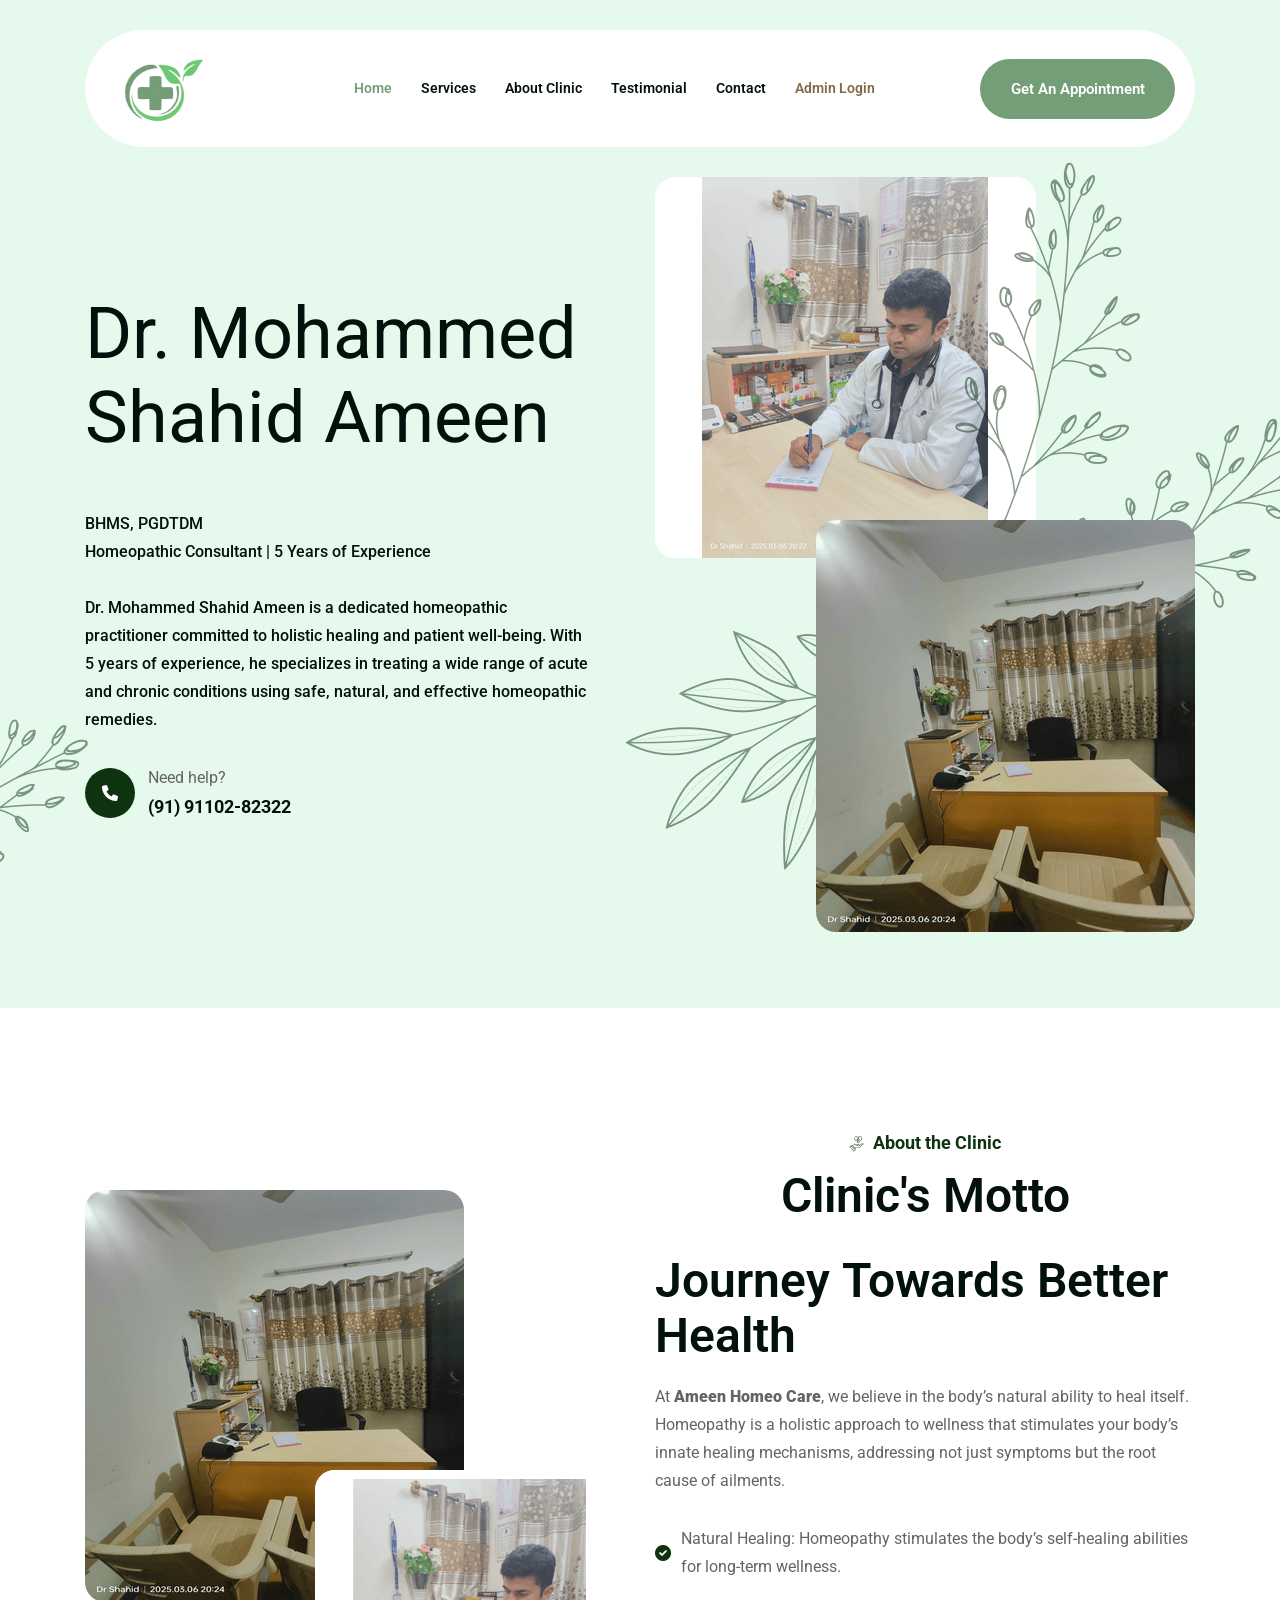
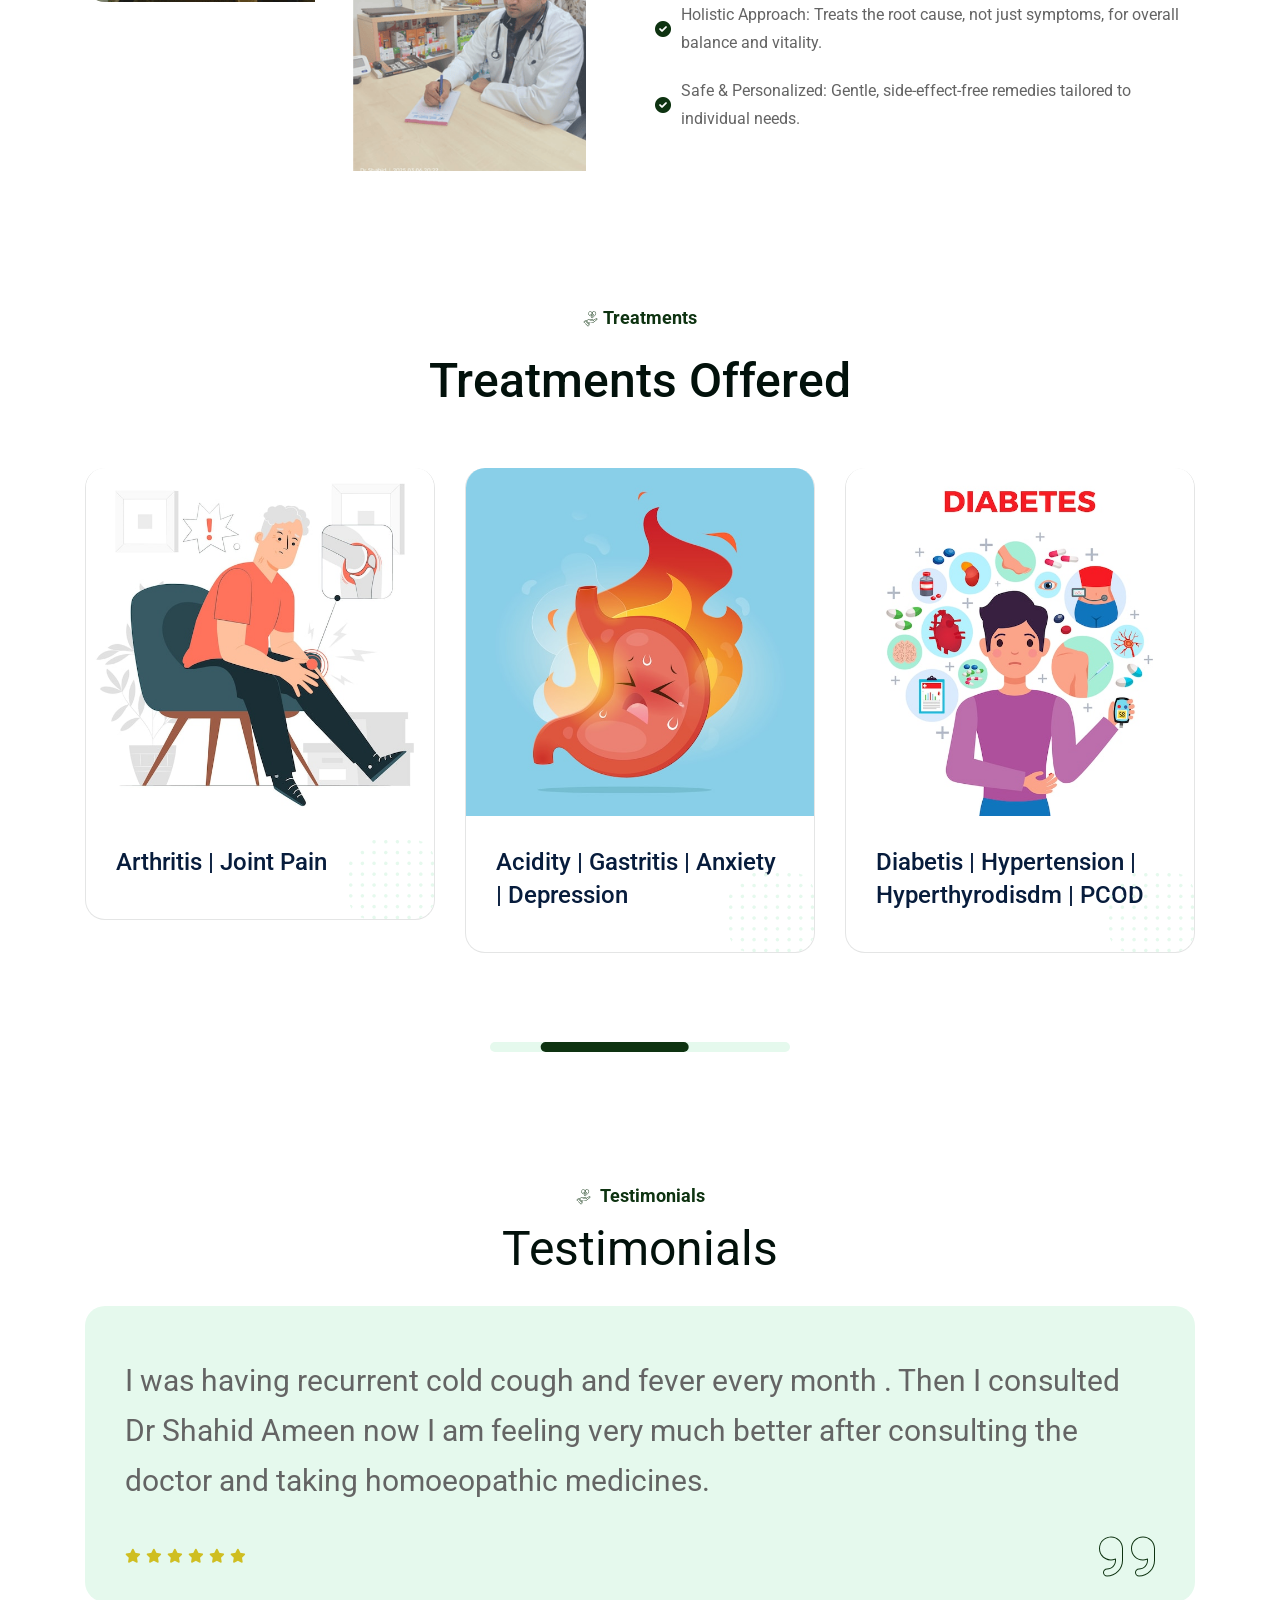
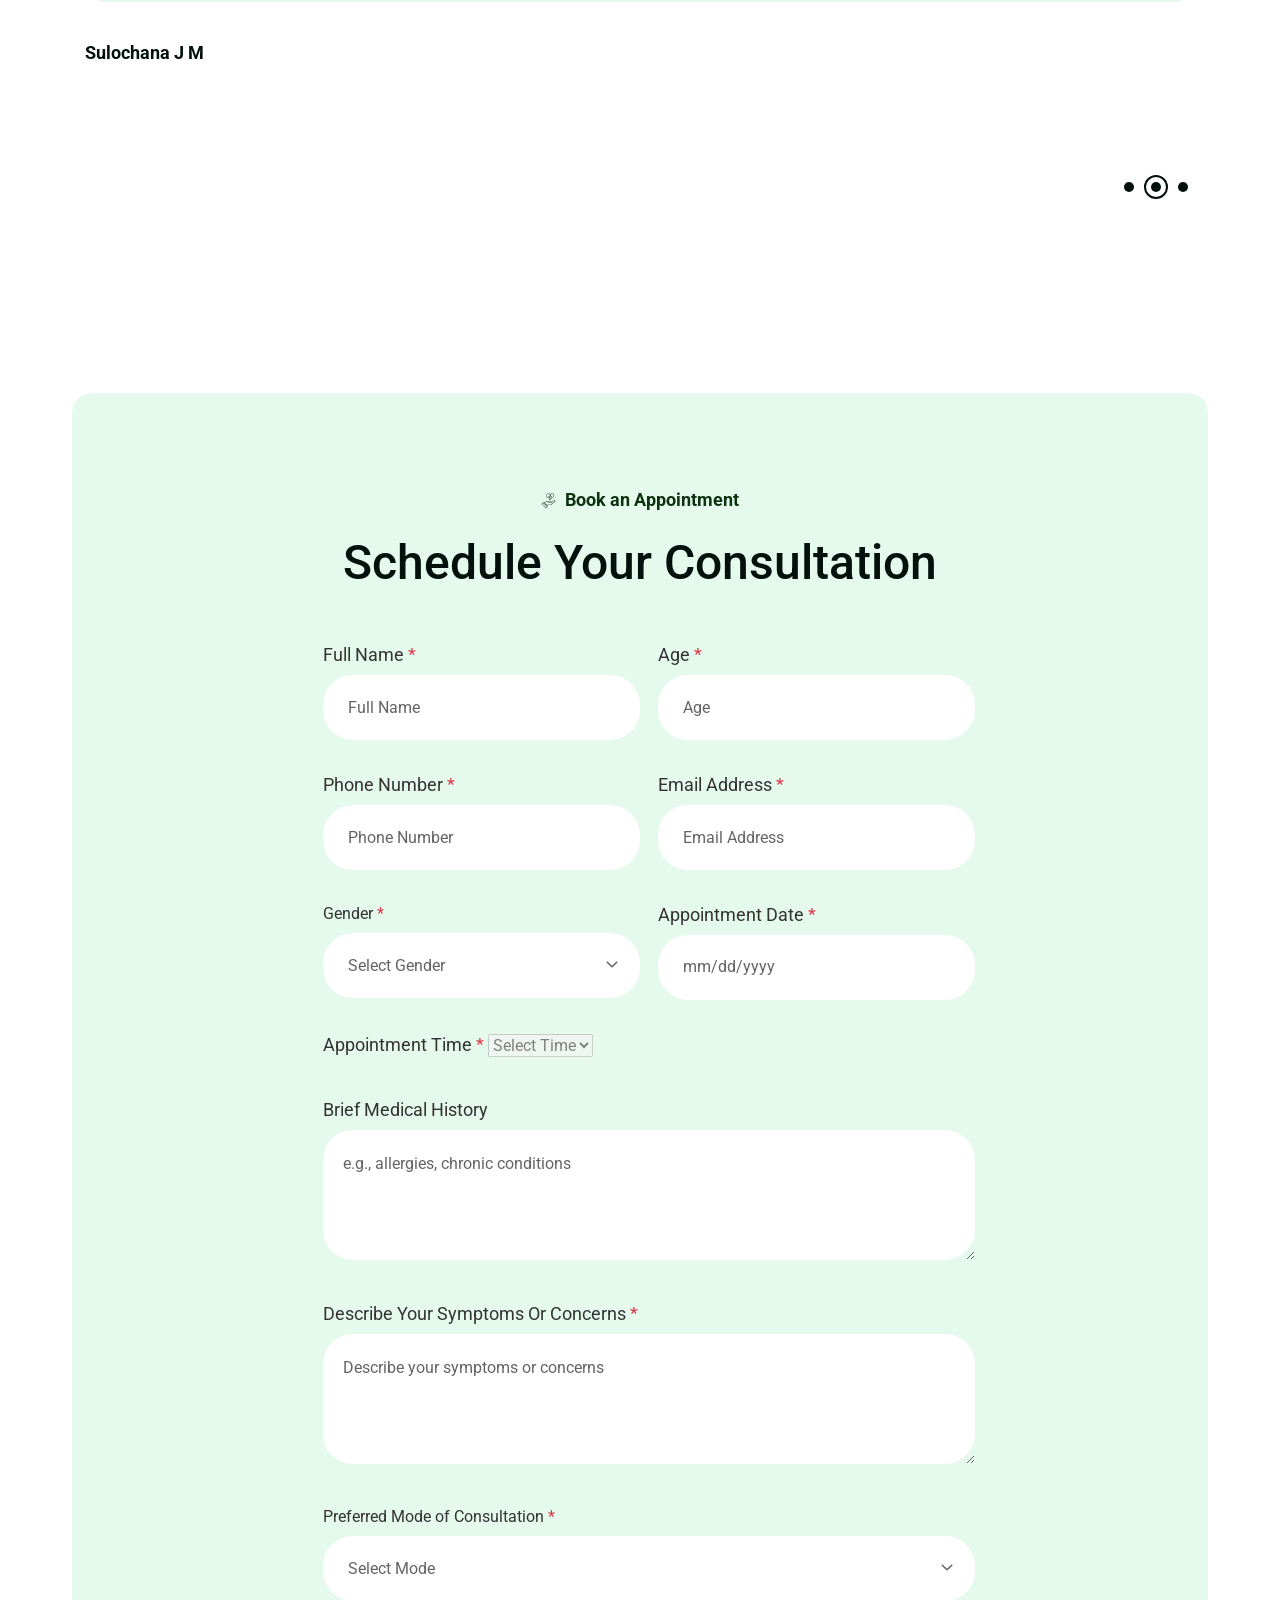
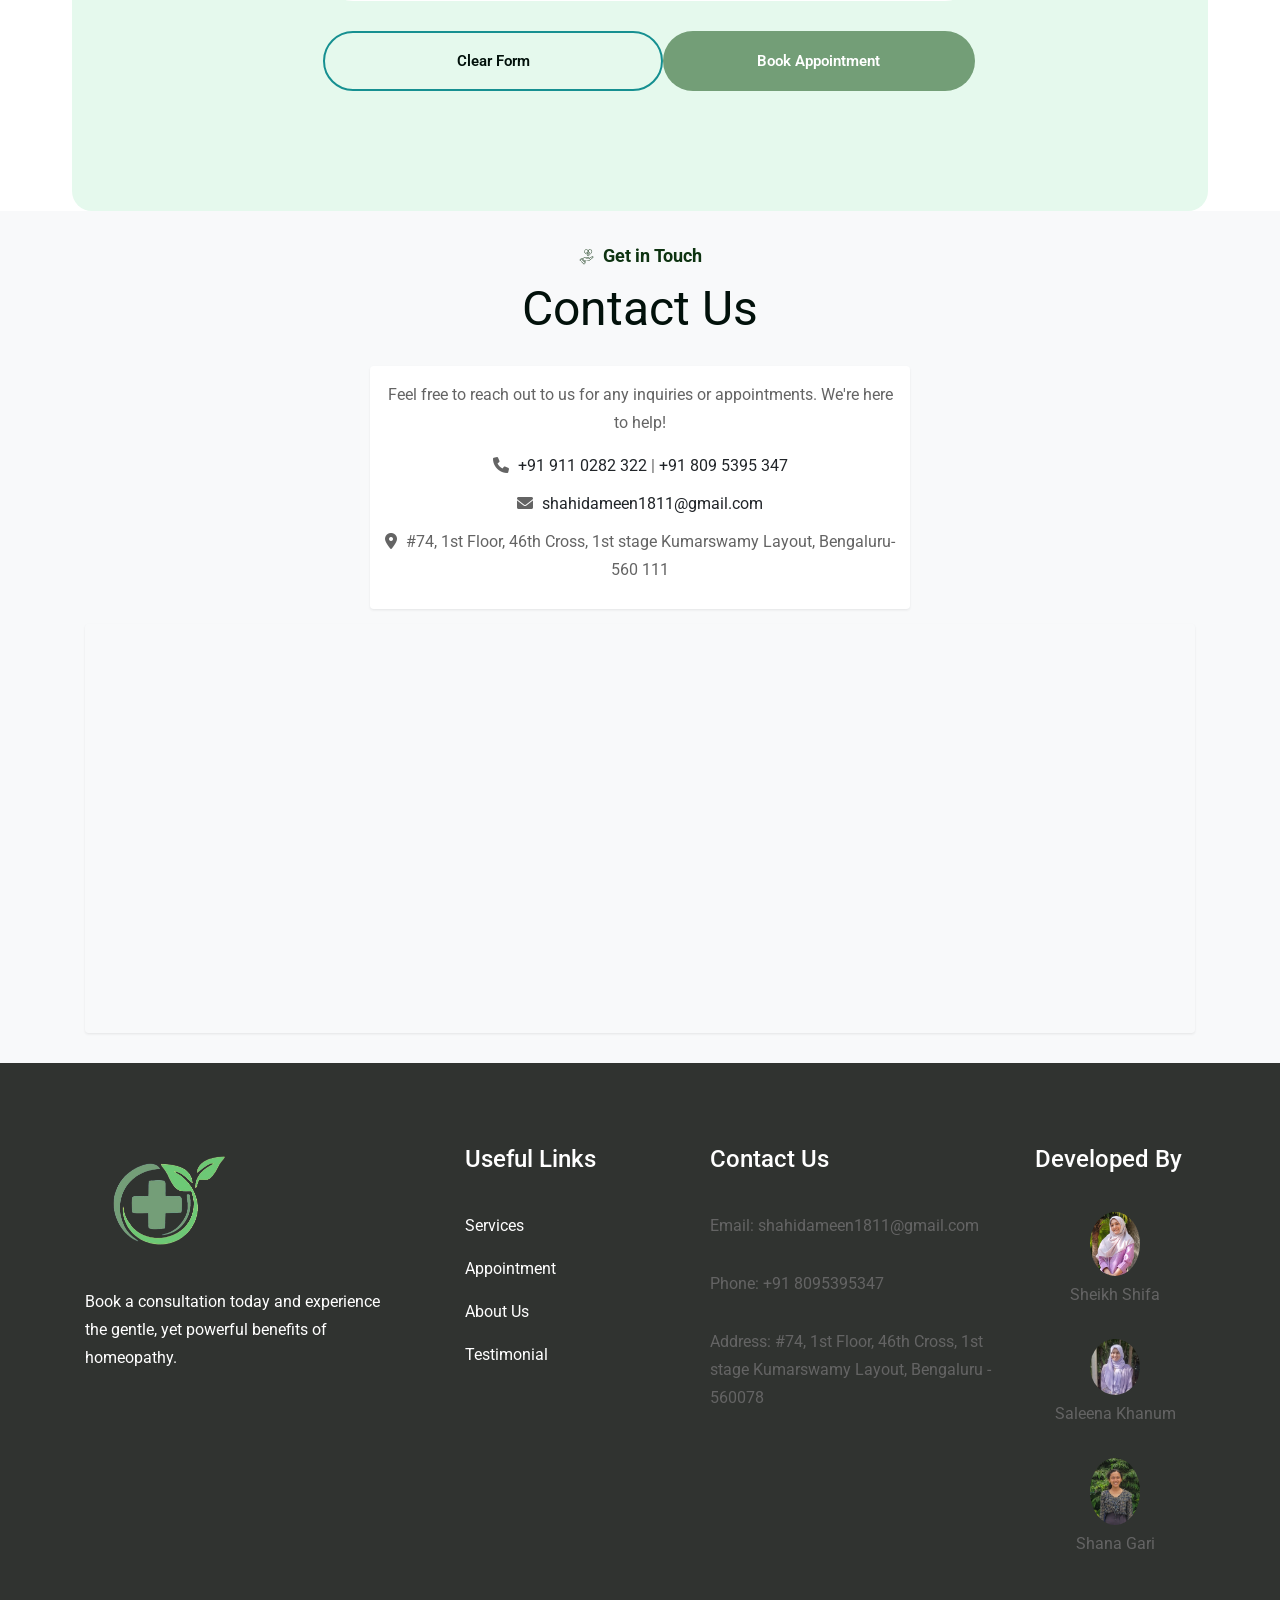
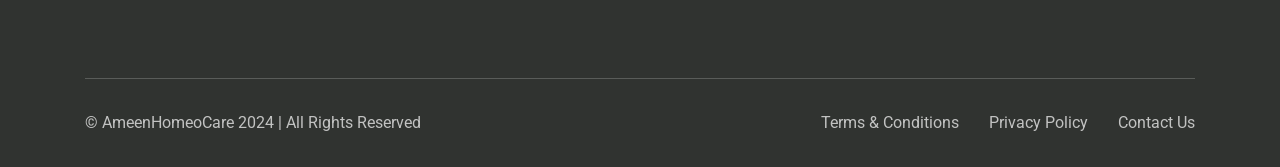
==== index.html @ 5b63cee5 "comment" ====
<!DOCTYPE html>
<html class="no-js" lang="zxx">
  <head>
    <meta charset="utf-8" />
    <meta http-equiv="x-ua-compatible" content="ie=edge" />
    <title>Ameen Homeo Care</title>
    <meta
      name="description"
      content="Medilix - Healthcare & Medical Bootstrap HTML5 Template"
    />
    <meta name="author" content="ahmmedsabbirbd" />
    <meta name="viewport" content="width=device-width, initial-scale=1" />
    <!-- Place favicon.ico in the root directory -->
    <link
      rel="shortcut icon"
      type="image/x-icon"
      href="assets/imgs/favicon.svg"
    />
    <!-- CSS here -->
    <style>
      .appointment-3__form .form-label {
        font-weight: normal !important; /* Override Bootstrap's bold font */
        color: #333 !important; /* Override Bootstrap's label color */
      }
    </style>
    <link rel="stylesheet" href="assets/css/vendor/bootstrap.min.css" />
    <link rel="stylesheet" href="assets/css/vendor/animate.min.css" />
    <link rel="stylesheet" href="assets/css/plugins/swiper.min.css" />
    <link rel="stylesheet" href="assets/css/vendor/magnific-popup.css" />
    <link rel="stylesheet" href="assets/css/vendor/fontawesome-pro.css" />
    <link rel="stylesheet" href="assets/css/vendor/spacing.css" />
    <link
      rel="stylesheet"
      href="assets/css/plugins/odometer-theme-default.css"
    />
    <link rel="stylesheet" href="assets/css/main.css" />
  </head>

  <body class="body-1">
    <!--[if lte IE 9]>
      <p class="browserupgrade">
        You are using an <strong>outdated</strong> browser. Please
        <a href="https://browsehappy.com/">upgrade your browser</a> to improve
        your experience and security.
      </p>
    <![endif]-->

    <!-- preloader start -->
    <div id="preloader">
      <div class="preloader-close preloader-close__5">x</div>
      <div class="sk-three-bounce">
        <div class="sk-child sk-bounce1 home-5"></div>
        <div class="sk-child sk-bounce2 home-5"></div>
        <div class="sk-child sk-bounce3 home-5"></div>
      </div>
    </div>
    <!-- preloader end -->

    <!-- preloader start -->
    <div class="loading-form">
      <div class="sk-three-bounce">
        <div class="sk-child sk-bounce1"></div>
        <div class="sk-child sk-bounce2"></div>
        <div class="sk-child sk-bounce3"></div>
      </div>
    </div>
    <!-- preloader end -->

    <!-- Backtotop start -->
    <div id="scroll-percentage">
      <span
        id="scroll-percentage-value"
        data-default-color="var(--rr-color-900)"
        data-scroll-color="var(--rr-theme-glow)"
      ></span>
    </div>
    <!-- Backtotop end -->

    <!-- Offcanvas area start -->
    <div class="fix">
      <div class="offcanvas__area offcanvas__area__5">
        <div class="offcanvas__wrapper">
          <div class="offcanvas__content">
            <div
              class="offcanvas__top d-flex justify-content-between align-items-center"
            >
              <div class="offcanvas__logo">
                <a href="index.html">
                  <img
                    src="assets/imgs/logo/logo2.png"
                    alt="logo not found"
                    width="50%"
                  />
                </a>
              </div>
              <div class="offcanvas__close">
                <button class="offcanvas-close-icon animation--flip">
                  <span class="offcanvas-m-lines">
                    <span class="offcanvas-m-line line--1"></span
                    ><span class="offcanvas-m-line line--2"></span
                    ><span class="offcanvas-m-line line--3"></span>
                  </span>
                </button>
              </div>
            </div>
            <div class="mobile-menu fix"></div>
            <div class="offcanvas__social">
              <h4 class="offcanvas__title mb-20">Ameen Homeo Care</h4>
              <p class="mb-30">
                Book a consultation today and experience the gentle, yet
                powerful benefits of homeopathy.
              </p>
            </div>
            <div class="offcanvas__btn d-sm-none">
              <div class="header__btn-wrap">
                <a
                  href="https://themeforest.net/user/rrdevs/portfolio"
                  class="rr-btn rr-btn__theme rr-btn__theme-white mt-40 mt-sm-35 mt-xs-30"
                >
                  <span class="btn-wrap">
                    <span class="text-one">Purchase Now</span>
                    <span class="text-two">Purchase Now</span>
                  </span>
                </a>
              </div>
            </div>
          </div>
        </div>
      </div>
    </div>
    <div class="offcanvas__overlay"></div>
    <div class="offcanvas__overlay-white"></div>
    <!-- Offcanvas area start -->

    <!-- Header area start -->
    <header>
      <div id="header-sticky" class="header__area header-6">
        <div class="container">
          <div class="mega__menu-wrapper p-relative">
            <div class="header__main">
              <div class="header__logo">
                <a href="index.html">
                  <div class="logo">
                    <img
                      src="assets/imgs/logo/logo1.png"
                      alt="logo not found"
                      width="70%"
                    />
                  </div>
                </a>
              </div>

              <div class="mean__menu-wrapper d-none d-lg-block">
                <div class="main-menu main-menu-6 onepagenav">
                  <nav id="mobile-menu">
                    <ul>
                      <li class="active"><a href="#banner">Home</a></li>
                      <li><a href="#service">Services</a></li>
                      <li><a href="#about-us">About Clinic</a></li>
                      <li><a href="#testimonial">Testimonial</a></li>
                      <li><a href="#contact">Contact</a></li>
                      <li>
                        <a href="login.html" style="color: #826947"
                          >Admin Login</a
                        >
                      </li>
                    </ul>
                  </nav>
                </div>
              </div>

              <div class="header__right">
                <div class="header__action d-flex align-items-center">
                  <div class="header__btn-wrap d-none d-sm-inline-flex">
                    <a href="#appointment" class="rr-btn rr-btn__green">
                      <span class="btn-wrap">
                        <span class="text-one">Get an Appointment</span>
                        <span class="text-two">Get an Appointment</span>
                      </span>
                    </a>
                  </div>

                  <div class="header__hamburger ml-20 d-xl-none">
                    <div class="sidebar__toggle">
                      <a class="bar-icon" href="javascript:void(0)">
                        <span></span>
                        <span></span>
                        <span></span>
                      </a>
                    </div>
                  </div>
                </div>
              </div>
            </div>
          </div>
        </div>
      </div>
    </header>
    <!-- Header area end -->

    <!-- Body main wrapper start -->
    <main>
      <!-- banner-5 area start -->
      <section id="banner" class="banner-5 color-theme-green banner-5__space">
        <div class="container">
          <div class="left-shape">
            <img
              src="assets/imgs/banner-5/left-tree.png"
              alt="image not found"
            />
          </div>
          <div class="row">
            <div class="col-lg-6">
              <div class="banner-5__content">
                <h1 class="title-animation mb-50 mb-xs-30">
                  Dr. Mohammed Shahid Ameen
                </h1>
                <p class="mb-30">
                  BHMS, PGDTDM <br />
                  Homeopathic Consultant | 5 Years of Experience<br /><br />
                  Dr. Mohammed Shahid Ameen is a dedicated homeopathic
                  practitioner committed to holistic healing and patient
                  well-being. With 5 years of experience, he specializes in
                  treating a wide range of acute and chronic conditions using
                  safe, natural, and effective homeopathic remedies.
                </p>

                <div class="banner-5__btn-box">
                  <div class="banner-5__btn-box-wrapper">
                    <i class="fa-solid fa-phone"></i>
                    <div class="banner-5__btn-box-wrapper-text">
                      <span class="mb-10 mb-xs-5">Need help?</span>
                      <h5><a href="tel:9110282322">(91) 91102-82322</a></h5>
                    </div>
                  </div>
                </div>
              </div>
            </div>
            <div class="col-lg-6">
              <div class="banner-5__media">
                <div class="banner-5__media-shape">
                  <img
                    class="img-1"
                    src="assets/imgs/banner-5/right--tree-1.png"
                    alt="image not found"
                  />
                  <img
                    class="img-2"
                    src="assets/imgs/banner-5/right--tree-2.png"
                    alt="image not found"
                  />
                  <img
                    class="img-3"
                    src="assets/imgs/banner-5/right--tree-3.png"
                    alt="image not found"
                  />
                </div>
                <div class="image-1 wow clip-a-z">
                  <img
                    src="assets/imgs/banner-5/clinic.png"
                    alt="image not found"
                  />
                </div>
                <div class="image-2 wow clip-a-z">
                  <img
                    src="assets/imgs/banner-5/doc.png"
                    alt="image not found"
                  />
                </div>
              </div>
            </div>
          </div>
        </div>
      </section>
      <!-- banner-5 area end -->

      <!-- about-us-5 area start -->
      <section id="about-us" class="about-us-5 section-space">
        <div class="container">
          <div class="row align-items-center">
            <div class="col-lg-6">
              <div class="about-us-5__media">
                <div class="image-1 wow clip-a-z">
                  <img
                    src="assets/imgs/about-us-5/clinic.png"
                    class="img-fluid"
                    alt="img not found"
                  />
                </div>
                <div class="image-2 wow clip-a-z">
                  <img
                    src="assets/imgs/about-us-5/doc.png"
                    class="img-fluid"
                    alt="img not found"
                  />
                </div>
              </div>
            </div>
            <div class="col-lg-6">
              <div class="about-us-5__content">
                <div class="section__title-wrapper mb-30">
                  <div class="section__title-wrapper text-center mb-5">
                    <!-- Adjusted margin -->
                    <h5 class="section__subtitle title-green mb-3">
                      <!-- Adjusted margin -->
                      <img
                        src="assets/imgs/ask-quesiton/heart-2.png"
                        alt="icon not found"
                        class="img-fluid"
                      />
                      About the Clinic
                    </h5>
                    <h2
                      id="contact"
                      class="section__title color-theme-black text-capitalize"
                    >
                      Clinic's Motto
                    </h2>
                  </div>
                  <h2
                    class="section__title color-theme-black mb-20 text-capitalize title-animation"
                  >
                    Journey towards better Health
                  </h2>
                  <p class="mb-30">
                    At <span style="font-weight: 1000">Ameen Homeo Care</span>,
                    we believe in the body’s natural ability to heal itself.
                    Homeopathy is a holistic approach to wellness that
                    stimulates your body’s innate healing mechanisms, addressing
                    not just symptoms but the root cause of ailments.
                  </p>
                </div>
                <ul class="about-us-5__content__list">
                  <li>
                    <i class="fa-solid fa-circle-check"></i>
                    <h6>
                      Natural Healing: Homeopathy stimulates the body’s
                      self-healing abilities for long-term wellness.
                    </h6>
                  </li>
                  <li>
                    <i class="fa-solid fa-circle-check"></i>
                    <h6>
                      Holistic Approach: Treats the root cause, not just
                      symptoms, for overall balance and vitality.
                    </h6>
                  </li>
                  <li>
                    <i class="fa-solid fa-circle-check"></i>
                    <h6>
                      Safe & Personalized: Gentle, side-effect-free remedies
                      tailored to individual needs.
                    </h6>
                  </li>
                </ul>
              </div>
            </div>
          </div>
        </div>
      </section>
      <!-- about-us-5 area end -->

      <!-- latest area start -->
      <section id="service" class="latest section-space__bottom">
        <div class="container">
          <div class="row">
            <div class="col-12">
              <div class="section__title-wrapper text-center mb-60 mb-xs-40">
                <h5
                  class="section__subtitle title-green mb-20 mb-xs-10 title-animation"
                >
                  <img
                    src="assets/imgs/ask-quesiton/heart-2.png"
                    alt="icon not found"
                    class="img-fluid"
                  />Treatments
                </h5>
                <h2
                  class="section__title color-theme-black text-capitalize title-animation"
                >
                  Treatments offered
                </h2>
              </div>
            </div>
          </div>

          <div class="row">
            <div class="col-12">
              <div class="swiper latest-services">
                <div class="swiper-wrapper">
                  <div class="swiper-slide">
                    <div class="latest__item">
                      <div class="latest__item-media">
                        <img
                          class="img-fluid"
                          src="assets/imgs/latest-services/service1.jpg"
                          alt="image not found"
                        />
                      </div>

                      <div class="latest__item-content">
                        <h4 class="mb-10">Allergy | Asthma</h4>

                        <div class="latest__shape">
                          <img
                            src="assets/imgs/latest-services/shape.png"
                            alt="image not found"
                          />
                        </div>
                      </div>
                    </div>
                  </div>
                  <div class="swiper-slide">
                    <div class="latest__item">
                      <div class="latest__item-media">
                        <img
                          class="img-fluid"
                          src="assets/imgs/latest-services/service2.jpg"
                          alt="image not found"
                        />
                      </div>

                      <div class="latest__item-content">
                        <h4 class="mb-10">Arthritis | Joint Pain</h4>

                        <div class="latest__shape">
                          <img
                            src="assets/imgs/latest-services/shape.png"
                            alt="image not found"
                          />
                        </div>
                      </div>
                    </div>
                  </div>
                  <div class="swiper-slide">
                    <div class="latest__item">
                      <div class="latest__item-media">
                        <img
                          class="img-fluid"
                          src="assets/imgs/latest-services/service3.jpg"
                          alt="image not found"
                        />
                      </div>

                      <div class="latest__item-content">
                        <h4 class="mb-10">
                          Acidity | Gastritis | Anxiety | Depression
                        </h4>

                        <div class="latest__shape">
                          <img
                            src="assets/imgs/latest-services/shape.png"
                            alt="image not found"
                          />
                        </div>
                      </div>
                    </div>
                  </div>
                  <div class="swiper-slide">
                    <div class="latest__item">
                      <div class="latest__item-media">
                        <img
                          class="img-fluid"
                          src="assets/imgs/latest-services/service4.jpg"
                          alt="image not found"
                        />
                      </div>

                      <div class="latest__item-content">
                        <h4 class="mb-10">
                          Diabetis | Hypertension | Hyperthyrodisdm | PCOD
                        </h4>

                        <div class="latest__shape">
                          <img
                            src="assets/imgs/latest-services/shape.png"
                            alt="image not found"
                          />
                        </div>
                      </div>
                    </div>
                  </div>
                  <div class="swiper-slide">
                    <div class="latest__item">
                      <div class="latest__item-media">
                        <img
                          class="img-fluid"
                          src="assets/imgs/latest-services/service5.jpg"
                          alt="image not found"
                        />
                      </div>

                      <div class="latest__item-content">
                        <h4 class="mb-10">
                          Headache | Migraine | Sleep Disorders
                        </h4>

                        <div class="latest__shape">
                          <img
                            src="assets/imgs/latest-services/shape.png"
                            alt="image not found"
                          />
                        </div>
                      </div>
                    </div>
                  </div>
                  <div class="swiper-slide">
                    <div class="latest__item">
                      <div class="latest__item-media">
                        <img
                          class="img-fluid"
                          src="assets/imgs/latest-services/service6.png"
                          alt="image not found"
                        />
                      </div>

                      <div class="latest__item-content">
                        <h4 class="mb-10">Other Acute and Chronic Diseases</h4>
                      </div>
                    </div>
                  </div>
                </div>
                <div class="latest__scrollbar mt-80 mt-sm-60 mt-xs-45"></div>
              </div>
            </div>
          </div>
        </div>
      </section>
      <!-- latest area end -->

      <!--testimonial-3 area start -->
      <section id="testimonial" class="testimonial-3 testimonial-3__space">
        <div class="container">
          <div class="row">
            <div class="col-xl-12">
              <div class="testimonial-3__slider-wrapper">
                <div class="section__title-wrapper text-center mb-5">
                  <!-- Adjusted margin -->
                  <h5 class="section__subtitle title-green mb-3">
                    <!-- Adjusted margin -->
                    <img
                      src="assets/imgs/ask-quesiton/heart-2.png"
                      alt="icon not found"
                      class="img-fluid"
                    />
                    Testimonials
                  </h5>
                  <h2
                    id="contact"
                    class="section__title color-theme-black text-capitalize"
                  >
                    Testimonials
                  </h2>
                </div>
                <div class="swiper testimonial-3__slider">
                  <div class="swiper-wrapper">
                    <div class="swiper-slide">
                      <div class="testimonial-3__item">
                        <div class="testimonial-3__content">
                          <p>
                            I had alot of allergy problems from past 3 years. I
                            visited Dr.Shahid last month he was very calm,
                            patient while listening to my complents and his
                            medicine have worked really well. The medicine seems
                            to have start working within 15 days. I would highly
                            recommend Dr.Mohammed Shahid taking into
                            consideration for homeopathy.
                          </p>

                          <div class="testimonial-3-wrapper">
                            <ul class="testimonial-3-wrapper__rating">
                              <li><i class="fa-solid fa-star"></i></li>
                              <li><i class="fa-solid fa-star"></i></li>
                              <li><i class="fa-solid fa-star"></i></li>
                              <li><i class="fa-solid fa-star"></i></li>
                              <li><i class="fa-solid fa-star"></i></li>
                            </ul>
                            <div class="icon">
                              <img
                                src="assets/imgs/testimonial-3/quite.svg"
                                alt="image not found"
                              />
                            </div>
                          </div>
                        </div>
                        <div
                          class="testimonial-3__item-author d-flex align-items-center"
                        >
                          <div class="testimonial-3__item-author-thumb">
                            <h5>Asif</h5>
                          </div>
                        </div>
                      </div>
                    </div>
                    <div class="swiper-slide">
                      <div class="testimonial-3__item">
                        <div class="testimonial-3__content">
                          <p>
                            I was having recurrent cold cough and fever every
                            month . Then I consulted Dr Shahid Ameen now I am
                            feeling very much better after consulting the doctor
                            and taking homoeopathic medicines.
                          </p>

                          <div class="testimonial-3-wrapper">
                            <ul class="testimonial-3-wrapper__rating">
                              <li><i class="fa-solid fa-star"></i></li>
                              <li><i class="fa-solid fa-star"></i></li>
                              <li><i class="fa-solid fa-star"></i></li>
                              <li><i class="fa-solid fa-star"></i></li>
                              <li><i class="fa-solid fa-star"></i></li>
                              <li><i class="fa-solid fa-star"></i></li>
                            </ul>
                            <div class="icon">
                              <img
                                src="assets/imgs/testimonial-3/quite.svg"
                                alt="image not found"
                              />
                            </div>
                          </div>
                        </div>
                        <div
                          class="testimonial-3__item-author d-flex align-items-center"
                        >
                          <div class="testimonial-3__item-author-content">
                            <h5>Sulochana J M</h5>
                          </div>
                        </div>
                      </div>
                    </div>
                    <div class="swiper-slide">
                      <div class="testimonial-3__item">
                        <div class="testimonial-3__content">
                          <p>
                            I was suffering from varicose veins and migraine
                            since 4 yrs .my neighbour recommended me to go for a
                            consultation with Dr.Shahid. I was prescribed a 3
                            months course.To my astonishment I started
                            recovering within a month itself . I am thoroughly
                            satisfied with his treatment.Dr shahid ameen .is a
                            best doctor.i would definitely recommend anyone
                            suffering from the mentioned ailments to consult
                            Dr.Shahid..to get healthy soon... inshallah....
                          </p>

                          <div class="testimonial-3-wrapper">
                            <ul class="testimonial-3-wrapper__rating">
                              <li><i class="fa-solid fa-star"></i></li>
                              <li><i class="fa-solid fa-star"></i></li>
                              <li><i class="fa-solid fa-star"></i></li>
                              <li><i class="fa-solid fa-star"></i></li>
                              <li><i class="fa-solid fa-star"></i></li>
                              <li><i class="fa-solid fa-star"></i></li>
                            </ul>
                            <div class="icon">
                              <img
                                src="assets/imgs/testimonial-3/quite.svg"
                                alt="image not found"
                              />
                            </div>
                          </div>
                        </div>
                        <div
                          class="testimonial-3__item-author d-flex align-items-center"
                        >
                          <div class="testimonial-3__item-author-content">
                            <h5>Khanitha Mariyam</h5>
                          </div>
                        </div>
                      </div>
                    </div>
                  </div>
                  <div class="testimonial-3__slider-dot"></div>
                </div>
              </div>
            </div>
          </div>
        </div>
      </section>
      <!--testimonial-3 area start -->

      <!-- Appointment Section Start -->
      <section id="appointment" class="appointment-3">
        <div class="container">
          <div class="row justify-content-center">
            <div class="col-lg-8">
              <div class="section__title-wrapper text-center mb-50 mb-xs-40">
                <h5
                  class="section__subtitle title-green mb-20 mb-xs-10 title-animation"
                >
                  <img
                    src="assets/imgs/ask-quesiton/heart-2.png"
                    alt="icon not found"
                    class="img-fluid"
                  />
                  Book an Appointment
                </h5>
                <h2 class="section__title text-capitalize mb-0 title-animation">
                  Schedule Your Consultation
                </h2>
              </div>

              <form
                class="appointment-3__form"
                action="submit-appointment.php"
                method="POST"
              >
                <div class="row">
                  <!-- Patient Information -->
                  <div class="col-md-6">
                    <div class="appointment-3__form-input">
                      <label for="name" class="form-label"
                        >Full Name <span class="text-danger">*</span></label
                      >
                      <input
                        type="text"
                        name="name"
                        id="name"
                        placeholder="Full Name"
                        required
                      />
                    </div>
                  </div>
                  <div class="col-md-6">
                    <div class="appointment-3__form-input">
                      <label for="age" class="form-label"
                        >Age <span class="text-danger">*</span></label
                      >
                      <input
                        type="number"
                        name="age"
                        id="age"
                        placeholder="Age"
                        required
                      />
                    </div>
                  </div>
                  <div class="col-md-6">
                    <div class="appointment-3__form-input">
                      <label for="phone" class="form-label"
                        >Phone Number <span class="text-danger">*</span></label
                      >
                      <input
                        type="tel"
                        name="phone"
                        id="phone"
                        placeholder="Phone Number"
                        required
                      />
                    </div>
                  </div>
                  <div class="col-md-6">
                    <div class="appointment-3__form-input">
                      <label for="email" class="form-label"
                        >Email Address <span class="text-danger">*</span></label
                      >
                      <input
                        type="email"
                        name="email"
                        id="email"
                        placeholder="Email Address"
                        required
                      />
                    </div>
                  </div>

                  <!-- Gender and Preferred Date/Time -->
                  <div class="col-md-6 mb-5">
                    <div class="appointment-3__form-select">
                      <label for="gender" class="form-label"
                        >Gender <span class="text-danger">*</span></label
                      >
                      <select name="gender" id="gender" required>
                        <option value="">Select Gender</option>
                        <option value="male">Male</option>
                        <option value="female">Female</option>
                        <option value="other">Other</option>
                      </select>
                    </div>
                  </div>
                  <div class="col-md-6">
                    <div class="appointment-3__form-input">
                      <label for="appointment_date" class="form-label">
                        Appointment Date <span class="text-danger">*</span>
                      </label>
                      <input
                        type="date"
                        name="appointment_date"
                        id="appointment_date"
                        required
                      />
                    </div>
                  </div>

                  <div class="col-md-6">
                    <div class="appointment-3__form-input">
                      <label for="appointment_time" class="form-label">
                        Appointment Time <span class="text-danger">*</span>
                      </label>
                      <select
                        name="appointment_time"
                        id="appointment_time"
                        required
                        disabled
                      >
                        <option value="">Select Time</option>
                      </select>
                    </div>
                  </div>

                  <!-- Medical History -->
                  <div class="col-md-12">
                    <div class="appointment-3__form-input">
                      <label for="medical-history" class="form-label"
                        >Brief Medical History</label
                      >
                      <textarea
                        name="medical-history"
                        id="medical-history"
                        placeholder="e.g., allergies, chronic conditions"
                        rows="4"
                      ></textarea>
                    </div>
                  </div>

                  <!-- Symptoms and Concerns -->
                  <div class="col-md-12">
                    <div class="appointment-3__form-input">
                      <label for="symptoms" class="form-label"
                        >Describe Your Symptoms or Concerns
                        <span class="text-danger">*</span></label
                      >
                      <textarea
                        name="symptoms"
                        id="symptoms"
                        placeholder="Describe your symptoms or concerns"
                        rows="4"
                        required
                      ></textarea>
                    </div>
                  </div>

                  <!-- Preferred Mode of Consultation -->
                  <div class="col-md-12">
                    <div class="appointment-3__form-select">
                      <label for="consultation-mode" class="form-label"
                        >Preferred Mode of Consultation
                        <span class="text-danger">*</span></label
                      >
                      <select
                        name="consultation-mode"
                        id="consultation-mode"
                        required
                      >
                        <option value="">Select Mode</option>
                        <option value="in-person">In-Person</option>
                        <option value="online">Online</option>
                        <option value="phone">Phone Consultation</option>
                      </select>
                    </div>
                  </div>

                  <!-- Submit Button -->
                  <div class="col-12 mt-5 d-flex justify-content-between">
                    <button type="reset" class="rr-btn rr-btn__border">
                      <span class="btn-wrap">
                        <span class="text-one">Clear Form</span>
                        <span class="text-two">Clear Form</span>
                      </span>
                    </button>
                    <button type="submit" class="rr-btn rr-btn__green">
                      <span class="btn-wrap">
                        <span class="text-one">Book Appointment</span>
                        <span class="text-two">Book Appointment</span>
                      </span>
                    </button>
                  </div>
                </div>
              </form>
            </div>
          </div>
        </div>
      </section>
      <!-- Appointment Section End -->

      <!-- Contact Section Start -->
      <section id="Contact" class="contact-section py-5 bg-light">
        <div class="container">
          <div class="row">
            <div class="col-12">
              <div class="section__title-wrapper text-center mb-5">
                <h5 class="section__subtitle title-green mb-3">
                  <img
                    src="assets/imgs/ask-quesiton/heart-2.png"
                    alt="icon not found"
                    class="img-fluid"
                  />
                  Get in Touch
                </h5>
                <h2
                  id="contact"
                  class="section__title color-theme-black text-capitalize"
                >
                  Contact Us
                </h2>
              </div>
            </div>
          </div>

          <div class="row justify-content-center">
            <!-- Contact Details -->
            <div class="col-lg-6">
              <div class="contact-details bg-white p-4 rounded shadow-sm">
                <div class="contact-info text-center">
                  <p class="mb-4">
                    Feel free to reach out to us for any inquiries or
                    appointments. We're here to help!
                  </p>
                  <ul class="contact-list list-unstyled">
                    <li class="mb-3">
                      <i class="fa-solid fa-phone me-2"></i>
                      <span>
                        <a
                          href="tel:+919110282322"
                          class="text-decoration-none text-dark"
                        >
                          +91 911 0282 322
                        </a>
                      </span>
                      <span> | </span>
                      <span>
                        <a
                          href="tel:+918095395347"
                          class="text-decoration-none text-dark"
                        >
                          +91 809 5395 347
                        </a>
                      </span>
                    </li>
                    <li class="mb-3">
                      <i class="fa-solid fa-envelope me-2"></i>
                      <span>
                        <a
                          href="mailto:shahidameen1811@gmail.com"
                          class="text-decoration-none text-dark"
                        >
                          shahidameen1811@gmail.com
                        </a>
                      </span>
                    </li>
                    <li class="mb-3">
                      <i class="fa-solid fa-location-dot me-2"></i>
                      <span>
                        #74, 1st Floor, 46th Cross, 1st stage Kumarswamy Layout,
                        Bengaluru-560 111
                      </span>
                    </li>
                  </ul>
                </div>
              </div>
            </div>
          </div>

          <!-- Google Map -->
          <div class="row mt-4">
            <div class="col-12">
              <div class="map-container rounded shadow-sm">
                <iframe
                  src="https://www.google.com/maps/embed?pb=!1m18!1m12!1m3!1d3888.9872134533366!2d77.55738794803622!3d12.908543212517783!2m3!1f0!2f0!3f0!3m2!1i1024!2i768!4f13.1!3m3!1m2!1s0x3bae1581221367fd%3A0x2aefc980dcb36032!2sAMEEN%20HOMEO%20CARE!5e0!3m2!1sen!2sin!4v1741455313157!5m2!1sen!2sin"
                  width="100%"
                  height="400"
                  style="border: 0"
                  allowfullscreen=""
                  loading="lazy"
                  referrerpolicy="no-referrer-when-downgrade"
                ></iframe>
              </div>
            </div>
          </div>
        </div>
      </section>
      <!-- Contact Section End -->
    </main>
    <!-- Body main wrapper end -->

    <footer>
      <section class="footer-5__area-common footer-bg-black overflow-hidden">
        <div class="container">
          <div class="row">
            <!-- Logo & Intro -->
            <div class="col-lg-4 col-6">
              <div class="footer-5__widget footer-5__widget-item-1">
                <div class="footer-5__logo mb-35">
                  <a href="index.html">
                    <img
                      class="img-fluid"
                      src="assets/imgs/logo/logo1.png"
                      alt="logo not found"
                      width="70%"
                    />
                  </a>
                </div>
                <div class="footer-5__content">
                  <p class="mb-0">
                    Book a consultation today and experience the gentle, yet
                    powerful benefits of homeopathy.
                  </p>
                </div>
              </div>
            </div>

            <!-- Useful Links -->
            <div class="col-lg-3 col-6">
              <div class="footer-5__widget footer-5__widget-item-2">
                <div class="footer-5__widget-title">
                  <h4>Useful Links</h4>
                </div>
                <div class="footer-5__link">
                  <ul>
                    <li><a href="#service">Services</a></li>
                    <li><a href="#appointment">Appointment</a></li>
                    <li><a href="#about-us">About Us</a></li>
                    <li><a href="#testimonial">Testimonial</a></li>
                  </ul>
                </div>
              </div>
            </div>

            <!-- Contact Information -->
            <div class="col-lg-3 col-6">
              <div class="footer-5__widget footer-5__widget-item-3">
                <div class="footer-5__widget-title">
                  <h4>Contact Us</h4>
                </div>
                <div class="footer-5__contact">
                  <p>
                    Email:
                    <a href="mailto:contact@ameenhomeocare.com"
                      >shahidameen1811@gmail.com</a
                    >
                  </p>
                  <p>Phone: <a href="tel:+123456789">+91 8095395347</a></p>
                  <p>
                    Address: #74, 1st Floor, 46th Cross, 1st stage Kumarswamy
                    Layout, Bengaluru - 560078
                  </p>
                </div>
              </div>
            </div>

            <!-- Contributors Section -->
            <div class="col-lg-2 col-6">
              <div class="footer-5__widget footer-5__widget-item-4">
                <div class="footer-5__widget-title">
                  <h4>Developed By</h4>
                </div>
                <div
                  class="footer-5__contributors d-flex flex-column align-items-center"
                >
                  <div class="contributor text-center">
                    <img
                      src="assets/imgs/contributors/shifa.jpg"
                      alt="Student 1"
                      class="img-fluid rounded-circle"
                      width="50"
                    />
                    <p class="mt-2">Sheikh Shifa</p>
                  </div>
                  <div class="contributor text-center">
                    <img
                      src="assets/imgs/contributors/saleena.jpg"
                      alt="Student 2"
                      class="img-fluid rounded-circle"
                      width="50"
                    />
                    <p class="mt-2">Saleena Khanum</p>
                  </div>
                  <div class="contributor text-center">
                    <img
                      src="assets/imgs/contributors/shana.jpg"
                      alt="Student 3"
                      class="img-fluid rounded-circle"
                      width="50"
                    />
                    <p class="mt-2">Shana Gari</p>
                  </div>
                </div>
              </div>
            </div>
          </div>
        </div>

        <!-- Bottom Footer -->
        <div class="footer-5__bottom-wrapper">
          <div class="container">
            <div class="footer-5__bottom">
              <div class="row">
                <div class="col-lg-6">
                  <div class="footer-5__copyright text-lg-start text-center">
                    <p class="mb-0">
                      © <a href="index.html">AmeenHomeoCare</a> 2024 | All
                      Rights Reserved
                    </p>
                  </div>
                </div>

                <div class="col-lg-6">
                  <div class="footer-5__copyright-menu">
                    <ul>
                      <li><a href="#">Terms & Conditions</a></li>
                      <li><a href="#">Privacy Policy</a></li>
                      <li><a href="#contact">Contact Us</a></li>
                    </ul>
                  </div>
                </div>
              </div>
            </div>
          </div>
        </div>
      </section>
    </footer>

    <!-- Footer area end -->

    <!-- JS here -->

    <!-- form validations -->
    <script>
      document.addEventListener("DOMContentLoaded", function () {
        let dateInput = document.getElementById("appointment_date");
        let timeDropdown = document.getElementById("appointment_time");

        // Ensure the dropdown starts as disabled
        timeDropdown.disabled = true;

        // Get today's date in YYYY-MM-DD format
        let today = new Date();
        let yyyy = today.getFullYear();
        let mm = String(today.getMonth() + 1).padStart(2, "0"); // Months are 0-based
        let dd = String(today.getDate()).padStart(2, "0");
        let minDate = `${yyyy}-${mm}-${dd}`;

        // Set the minimum date to today to disable past dates
        dateInput.setAttribute("min", minDate);

        // Function to populate time slots
        function updateAvailableTimes() {
          console.log("updateAvailableTimes called"); // Debugging
          timeDropdown.innerHTML = ""; // Clear previous options

          if (!dateInput.value) {
            timeDropdown.disabled = true;
            return;
          }

          // Define all possible time slots from 9:00 AM to 9:00 PM
          let allTimes = [];
          for (let hour = 9; hour <= 21; hour++) {
            let suffix = hour < 12 ? "AM" : "PM";
            let formattedHour = hour > 12 ? hour - 12 : hour; // Convert to 12-hour format
            allTimes.push(`${formattedHour}:00 ${suffix}`);
            allTimes.push(`${formattedHour}:30 ${suffix}`);
          }

          // Define working hours (valid time range)
          let isWorkingHour = (hour, minute) => {
            return (hour >= 9 && hour < 13) || (hour >= 16 && hour < 21); // 9AM-1PM, 4PM-9PM
          };

          // Add default "Select Time" option
          let defaultOption = document.createElement("option");
          defaultOption.value = "";
          defaultOption.textContent = "Select Time";
          defaultOption.disabled = true;
          defaultOption.selected = true;
          timeDropdown.appendChild(defaultOption);

          // Populate time slots with disabled non-working hours
          allTimes.forEach((time) => {
            let [timePart, period] = time.split(" ");
            let [hour, minute] = timePart.split(":").map(Number);

            // Convert to 24-hour format for checking working hours
            if (period === "PM" && hour !== 12) hour += 12;

            let option = document.createElement("option");
            option.value = time;
            option.textContent = time;
            option.disabled = !isWorkingHour(hour, minute); // Disable non-working times

            timeDropdown.appendChild(option);
          });

          // Enable the time dropdown
          timeDropdown.disabled = false;
          console.log("Time dropdown enabled"); // Debugging
        }

        // Populate available times when a date is selected
        dateInput.addEventListener("change", updateAvailableTimes);

        // Clear time dropdown if the date is cleared
        dateInput.addEventListener("input", function () {
          if (!dateInput.value) {
            timeDropdown.innerHTML = "<option value=''>Select Time</option>";
            timeDropdown.disabled = true;
          }
        });
      });
    </script>

    <!-- form validations end -->
    <script src="assets/js/vendor/jquery-3.7.1.min.js"></script>
    <script src="assets/js/plugins/waypoints.min.js"></script>
    <script src="assets/js/vendor/bootstrap.bundle.min.js"></script>
    <script src="assets/js/plugins/meanmenu.min.js"></script>
    <script src="assets/js/plugins/odometer.min.js"></script>
    <script src="assets/js/plugins/swiper.min.js"></script>
    <script src="assets/js/plugins/wow.js"></script>
    <script src="assets/js/vendor/magnific-popup.min.js"></script>
    <script src="assets/js/vendor/type.js"></script>
    <script src="assets/js/plugins/nice-select.min.js"></script>
    <script src="assets/js/vendor/jquery-ui.min.js"></script>
    <script src="assets/js/vendor/jquery.appear.js"></script>
    <script src="assets/js/plugins/parallax.min.js"></script>
    <script src="assets/js/plugins/parallax-scroll.js"></script>
    <script src="assets/js/plugins/gsap.min.js"></script>
    <script src="assets/js/plugins/ScrollTrigger.min.js"></script>
    <script src="assets/js/plugins/SplitText.js"></script>
    <script src="assets/js/plugins/tween-max.min.js"></script>
    <script src="assets/js/plugins/draggable.min.js"></script>
    <script src="assets/js/plugins/smoothscroll.js"></script>
    <script src="assets/js/vendor/ajax-form.js"></script>
    <script src="assets/js/main.js"></script>
  </body>
</html>
---- assets/css/vendor/spacing.css ----
/***
Spacing

xs : 0 - 575
sm:576- 767
md:768 - 991
lg: 992 - 1199
xl:1200 - 1359

mt : margin-top
ml: margin-left
mr: margin-right
mb: margin-bottom

*/
.mt-5{margin-top:5px}.mb-5{margin-bottom:5px}.ml-5{margin-left:5px}.mr-5{margin-right:5px}.pt-5{padding-top:5px}.pb-5{padding-bottom:5px}.pl-5{padding-left:5px}.pr-5{padding-right:5px}.mt-10{margin-top:10px}.mb-10{margin-bottom:10px}.ml-10{margin-left:10px}.mr-10{margin-right:10px}.pt-10{padding-top:10px}.pb-10{padding-bottom:10px}.pl-10{padding-left:10px}.pr-10{padding-right:10px}.mt-15{margin-top:15px}.mb-15{margin-bottom:15px}.ml-15{margin-left:15px}.mr-15{margin-right:15px}.pt-15{padding-top:15px}.pb-15{padding-bottom:15px}.pl-15{padding-left:15px}.pr-15{padding-right:15px}.mt-20{margin-top:20px}.mb-20{margin-bottom:20px}.ml-20{margin-left:20px}.mr-20{margin-right:20px}.pt-20{padding-top:20px}.pb-20{padding-bottom:20px}.pl-20{padding-left:20px}.pr-20{padding-right:20px}.mt-25{margin-top:25px}.mb-25{margin-bottom:25px}.ml-25{margin-left:25px}.mr-25{margin-right:25px}.pt-25{padding-top:25px}.pb-25{padding-bottom:25px}.pl-25{padding-left:25px}.pr-25{padding-right:25px}.mt-30{margin-top:30px}.mb-30{margin-bottom:30px}.ml-30{margin-left:30px}.mr-30{margin-right:30px}.pt-30{padding-top:30px}.pb-30{padding-bottom:30px}.pl-30{padding-left:30px}.pr-30{padding-right:30px}.mt-35{margin-top:35px}.mb-35{margin-bottom:35px}.ml-35{margin-left:35px}.mr-35{margin-right:35px}.pt-35{padding-top:35px}.pb-35{padding-bottom:35px}.pl-35{padding-left:35px}.pr-35{padding-right:35px}.mt-40{margin-top:40px}.mb-40{margin-bottom:40px}.ml-40{margin-left:40px}.mr-40{margin-right:40px}.pt-40{padding-top:40px}.pb-40{padding-bottom:40px}.pl-40{padding-left:40px}.pr-40{padding-right:40px}.mt-45{margin-top:45px}.mb-45{margin-bottom:45px}.ml-45{margin-left:45px}.mr-45{margin-right:45px}.pt-45{padding-top:45px}.pb-45{padding-bottom:45px}.pl-45{padding-left:45px}.pr-45{padding-right:45px}.mt-50{margin-top:50px}.mb-50{margin-bottom:50px}.ml-50{margin-left:50px}.mr-50{margin-right:50px}.pt-50{padding-top:50px}.pb-50{padding-bottom:50px}.pl-50{padding-left:50px}.pr-50{padding-right:50px}.mt-55{margin-top:55px}.mb-55{margin-bottom:55px}.ml-55{margin-left:55px}.mr-55{margin-right:55px}.pt-55{padding-top:55px}.pb-55{padding-bottom:55px}.pl-55{padding-left:55px}.pr-55{padding-right:55px}.mt-60{margin-top:60px}.mb-60{margin-bottom:60px}.ml-60{margin-left:60px}.mr-60{margin-right:60px}.pt-60{padding-top:60px}.pb-60{padding-bottom:60px}.pl-60{padding-left:60px}.pr-60{padding-right:60px}.mt-65{margin-top:65px}.mb-65{margin-bottom:65px}.ml-65{margin-left:65px}.mr-65{margin-right:65px}.pt-65{padding-top:65px}.pb-65{padding-bottom:65px}.pl-65{padding-left:65px}.pr-65{padding-right:65px}.mt-70{margin-top:70px}.mb-70{margin-bottom:70px}.ml-70{margin-left:70px}.mr-70{margin-right:70px}.pt-70{padding-top:70px}.pb-70{padding-bottom:70px}.pl-70{padding-left:70px}.pr-70{padding-right:70px}.mt-75{margin-top:75px}.mb-75{margin-bottom:75px}.ml-75{margin-left:75px}.mr-75{margin-right:75px}.pt-75{padding-top:75px}.pb-75{padding-bottom:75px}.pl-75{padding-left:75px}.pr-75{padding-right:75px}.mt-80{margin-top:80px}.mb-80{margin-bottom:80px}.ml-80{margin-left:80px}.mr-80{margin-right:80px}.pt-80{padding-top:80px}.pb-80{padding-bottom:80px}.pl-80{padding-left:80px}.pr-80{padding-right:80px}.mt-85{margin-top:85px}.mb-85{margin-bottom:85px}.ml-85{margin-left:85px}.mr-85{margin-right:85px}.pt-85{padding-top:85px}.pb-85{padding-bottom:85px}.pl-85{padding-left:85px}.pr-85{padding-right:85px}.mt-90{margin-top:90px}.mb-90{margin-bottom:90px}.ml-90{margin-left:90px}.mr-90{margin-right:90px}.pt-90{padding-top:90px}.pb-90{padding-bottom:90px}.pl-90{padding-left:90px}.pr-90{padding-right:90px}.mt-95{margin-top:95px}.mb-95{margin-bottom:95px}.ml-95{margin-left:95px}.mr-95{margin-right:95px}.pt-95{padding-top:95px}.pb-95{padding-bottom:95px}.pl-95{padding-left:95px}.pr-95{padding-right:95px}.mt-100{margin-top:100px}.mb-100{margin-bottom:100px}.ml-100{margin-left:100px}.mr-100{margin-right:100px}.pt-100{padding-top:100px}.pb-100{padding-bottom:100px}.pl-100{padding-left:100px}.pr-100{padding-right:100px}.mt-105{margin-top:105px}.mb-105{margin-bottom:105px}.ml-105{margin-left:105px}.mr-105{margin-right:105px}.pt-105{padding-top:105px}.pb-105{padding-bottom:105px}.pl-105{padding-left:105px}.pr-105{padding-right:105px}.mt-110{margin-top:110px}.mb-110{margin-bottom:110px}.ml-110{margin-left:110px}.mr-110{margin-right:110px}.pt-110{padding-top:110px}.pb-110{padding-bottom:110px}.pl-110{padding-left:110px}.pr-110{padding-right:110px}.mt-115{margin-top:115px}.mb-115{margin-bottom:115px}.ml-115{margin-left:115px}.mr-115{margin-right:115px}.pt-115{padding-top:115px}.pb-115{padding-bottom:115px}.pl-115{padding-left:115px}.pr-115{padding-right:115px}.mt-120{margin-top:120px}.mb-120{margin-bottom:120px}.ml-120{margin-left:120px}.mr-120{margin-right:120px}.pt-120{padding-top:120px}.pb-120{padding-bottom:120px}.pl-120{padding-left:120px}.pr-120{padding-right:120px}.mt-125{margin-top:125px}.mb-125{margin-bottom:125px}.ml-125{margin-left:125px}.mr-125{margin-right:125px}.pt-125{padding-top:125px}.pb-125{padding-bottom:125px}.pl-125{padding-left:125px}.pr-125{padding-right:125px}.mt-130{margin-top:130px}.mb-130{margin-bottom:130px}.ml-130{margin-left:130px}.mr-130{margin-right:130px}.pt-130{padding-top:130px}.pb-130{padding-bottom:130px}.pl-130{padding-left:130px}.pr-130{padding-right:130px}.mt-135{margin-top:135px}.mb-135{margin-bottom:135px}.ml-135{margin-left:135px}.mr-135{margin-right:135px}.pt-135{padding-top:135px}.pb-135{padding-bottom:135px}.pl-135{padding-left:135px}.pr-135{padding-right:135px}.mt-140{margin-top:140px}.mb-140{margin-bottom:140px}.ml-140{margin-left:140px}.mr-140{margin-right:140px}.pt-140{padding-top:140px}.pb-140{padding-bottom:140px}.pl-140{padding-left:140px}.pr-140{padding-right:140px}.mt-145{margin-top:145px}.mb-145{margin-bottom:145px}.ml-145{margin-left:145px}.mr-145{margin-right:145px}.pt-145{padding-top:145px}.pb-145{padding-bottom:145px}.pl-145{padding-left:145px}.pr-145{padding-right:145px}.mt-150{margin-top:150px}.mb-150{margin-bottom:150px}.ml-150{margin-left:150px}.mr-150{margin-right:150px}.pt-150{padding-top:150px}.pb-150{padding-bottom:150px}.pl-150{padding-left:150px}.pr-150{padding-right:150px}.mt-155{margin-top:155px}.mb-155{margin-bottom:155px}.ml-155{margin-left:155px}.mr-155{margin-right:155px}.pt-155{padding-top:155px}.pb-155{padding-bottom:155px}.pl-155{padding-left:155px}.pr-155{padding-right:155px}.mt-160{margin-top:160px}.mb-160{margin-bottom:160px}.ml-160{margin-left:160px}.mr-160{margin-right:160px}.pt-160{padding-top:160px}.pb-160{padding-bottom:160px}.pl-160{padding-left:160px}.pr-160{padding-right:160px}.mt-165{margin-top:165px}.mb-165{margin-bottom:165px}.ml-165{margin-left:165px}.mr-165{margin-right:165px}.pt-165{padding-top:165px}.pb-165{padding-bottom:165px}.pl-165{padding-left:165px}.pr-165{padding-right:165px}.mt-170{margin-top:170px}.mb-170{margin-bottom:170px}.ml-170{margin-left:170px}.mr-170{margin-right:170px}.pt-170{padding-top:170px}.pb-170{padding-bottom:170px}.pl-170{padding-left:170px}.pr-170{padding-right:170px}.mt-175{margin-top:175px}.mb-175{margin-bottom:175px}.ml-175{margin-left:175px}.mr-175{margin-right:175px}.pt-175{padding-top:175px}.pb-175{padding-bottom:175px}.pl-175{padding-left:175px}.pr-175{padding-right:175px}.mt-180{margin-top:180px}.mb-180{margin-bottom:180px}.ml-180{margin-left:180px}.mr-180{margin-right:180px}.pt-180{padding-top:180px}.pb-180{padding-bottom:180px}.pl-180{padding-left:180px}.pr-180{padding-right:180px}.mt-185{margin-top:185px}.mb-185{margin-bottom:185px}.ml-185{margin-left:185px}.mr-185{margin-right:185px}.pt-185{padding-top:185px}.pb-185{padding-bottom:185px}.pl-185{padding-left:185px}.pr-185{padding-right:185px}.mt-190{margin-top:190px}.mb-190{margin-bottom:190px}.ml-190{margin-left:190px}.mr-190{margin-right:190px}.pt-190{padding-top:190px}.pb-190{padding-bottom:190px}.pl-190{padding-left:190px}.pr-190{padding-right:190px}.mt-195{margin-top:195px}.mb-195{margin-bottom:195px}.ml-195{margin-left:195px}.mr-195{margin-right:195px}.pt-195{padding-top:195px}.pb-195{padding-bottom:195px}.pl-195{padding-left:195px}.pr-195{padding-right:195px}.mt-200{margin-top:200px}.mb-200{margin-bottom:200px}.ml-200{margin-left:200px}.mr-200{margin-right:200px}.pt-200{padding-top:200px}.pb-200{padding-bottom:200px}.pl-200{padding-left:200px}.pr-200{padding-right:200px}.mt-205{margin-top:205px}.mb-205{margin-bottom:205px}.ml-205{margin-left:205px}.mr-205{margin-right:205px}.pt-205{padding-top:205px}.pb-205{padding-bottom:205px}.pl-205{padding-left:205px}.pr-205{padding-right:205px}.mt-210{margin-top:210px}.mb-210{margin-bottom:210px}.ml-210{margin-left:210px}.mr-210{margin-right:210px}.pt-210{padding-top:210px}.pb-210{padding-bottom:210px}.pl-210{padding-left:210px}.pr-210{padding-right:210px}.mt-215{margin-top:215px}.mb-215{margin-bottom:215px}.ml-215{margin-left:215px}.mr-215{margin-right:215px}.pt-215{padding-top:215px}.pb-215{padding-bottom:215px}.pl-215{padding-left:215px}.pr-215{padding-right:215px}.mt-220{margin-top:220px}.mb-220{margin-bottom:220px}.ml-220{margin-left:220px}.mr-220{margin-right:220px}.pt-220{padding-top:220px}.pb-220{padding-bottom:220px}.pl-220{padding-left:220px}.pr-220{padding-right:220px}@media (min-width:576px) and (max-width:767px){.mt-sm-5{margin-top:5px}.mb-sm-5{margin-bottom:5px}.ml-sm-5{margin-left:5px}.mr-sm-5{margin-right:5px}.pt-sm-5{padding-top:5px}.pb-sm-5{padding-bottom:5px}.pl-sm-5{padding-left:5px}.pr-sm-5{padding-right:5px}.mt-sm-10{margin-top:10px}.mb-sm-10{margin-bottom:10px}.ml-sm-10{margin-left:10px}.mr-sm-10{margin-right:10px}.pt-sm-10{padding-top:10px}.pb-sm-10{padding-bottom:10px}.pl-sm-10{padding-left:10px}.pr-sm-10{padding-right:10px}.mt-sm-15{margin-top:15px}.mb-sm-15{margin-bottom:15px}.ml-sm-15{margin-left:15px}.mr-sm-15{margin-right:15px}.pt-sm-15{padding-top:15px}.pb-sm-15{padding-bottom:15px}.pl-sm-15{padding-left:15px}.pr-sm-15{padding-right:15px}.mt-sm-20{margin-top:20px}.mb-sm-20{margin-bottom:20px}.ml-sm-20{margin-left:20px}.mr-sm-20{margin-right:20px}.pt-sm-20{padding-top:20px}.pb-sm-20{padding-bottom:20px}.pl-sm-20{padding-left:20px}.pr-sm-20{padding-right:20px}.mt-sm-25{margin-top:25px}.mb-sm-25{margin-bottom:25px}.ml-sm-25{margin-left:25px}.mr-sm-25{margin-right:25px}.pt-sm-25{padding-top:25px}.pb-sm-25{padding-bottom:25px}.pl-sm-25{padding-left:25px}.pr-sm-25{padding-right:25px}.mt-sm-30{margin-top:30px}.mb-sm-30{margin-bottom:30px}.ml-sm-30{margin-left:30px}.mr-sm-30{margin-right:30px}.pt-sm-30{padding-top:30px}.pb-sm-30{padding-bottom:30px}.pl-sm-30{padding-left:30px}.pr-sm-30{padding-right:30px}.mt-sm-35{margin-top:35px}.mb-sm-35{margin-bottom:35px}.ml-sm-35{margin-left:35px}.mr-sm-35{margin-right:35px}.pt-sm-35{padding-top:35px}.pb-sm-35{padding-bottom:35px}.pl-sm-35{padding-left:35px}.pr-sm-35{padding-right:35px}.mt-sm-40{margin-top:40px}.mb-sm-40{margin-bottom:40px}.ml-sm-40{margin-left:40px}.mr-sm-40{margin-right:40px}.pt-sm-40{padding-top:40px}.pb-sm-40{padding-bottom:40px}.pl-sm-40{padding-left:40px}.pr-sm-40{padding-right:40px}.mt-sm-45{margin-top:45px}.mb-sm-45{margin-bottom:45px}.ml-sm-45{margin-left:45px}.mr-sm-45{margin-right:45px}.pt-sm-45{padding-top:45px}.pb-sm-45{padding-bottom:45px}.pl-sm-45{padding-left:45px}.pr-sm-45{padding-right:45px}.mt-sm-50{margin-top:50px}.mb-sm-50{margin-bottom:50px}.ml-sm-50{margin-left:50px}.mr-sm-50{margin-right:50px}.pt-sm-50{padding-top:50px}.pb-sm-50{padding-bottom:50px}.pl-sm-50{padding-left:50px}.pr-sm-50{padding-right:50px}.mt-sm-55{margin-top:55px}.mb-sm-55{margin-bottom:55px}.ml-sm-55{margin-left:55px}.mr-sm-55{margin-right:55px}.pt-sm-55{padding-top:55px}.pb-sm-55{padding-bottom:55px}.pl-sm-55{padding-left:55px}.pr-sm-55{padding-right:55px}.mt-sm-60{margin-top:60px}.mb-sm-60{margin-bottom:60px}.ml-sm-60{margin-left:60px}.mr-sm-60{margin-right:60px}.pt-sm-60{padding-top:60px}.pb-sm-60{padding-bottom:60px}.pl-sm-60{padding-left:60px}.pr-sm-60{padding-right:60px}.mt-sm-65{margin-top:65px}.mb-sm-65{margin-bottom:65px}.ml-sm-65{margin-left:65px}.mr-sm-65{margin-right:65px}.pt-sm-65{padding-top:65px}.pb-sm-65{padding-bottom:65px}.pl-sm-65{padding-left:65px}.pr-sm-65{padding-right:65px}.mt-sm-70{margin-top:70px}.mb-sm-70{margin-bottom:70px}.ml-sm-70{margin-left:70px}.mr-sm-70{margin-right:70px}.pt-sm-70{padding-top:70px}.pb-sm-70{padding-bottom:70px}.pl-sm-70{padding-left:70px}.pr-sm-70{padding-right:70px}.mt-sm-75{margin-top:75px}.mb-sm-75{margin-bottom:75px}.ml-sm-75{margin-left:75px}.mr-sm-75{margin-right:75px}.pt-sm-75{padding-top:75px}.pb-sm-75{padding-bottom:75px}.pl-sm-75{padding-left:75px}.pr-sm-75{padding-right:75px}.mt-sm-80{margin-top:80px}.mb-sm-80{margin-bottom:80px}.ml-sm-80{margin-left:80px}.mr-sm-80{margin-right:80px}.pt-sm-80{padding-top:80px}.pb-sm-80{padding-bottom:80px}.pl-sm-80{padding-left:80px}.pr-sm-80{padding-right:80px}.mt-sm-85{margin-top:85px}.mb-sm-85{margin-bottom:85px}.ml-sm-85{margin-left:85px}.mr-sm-85{margin-right:85px}.pt-sm-85{padding-top:85px}.pb-sm-85{padding-bottom:85px}.pl-sm-85{padding-left:85px}.pr-sm-85{padding-right:85px}.mt-sm-90{margin-top:90px}.mb-sm-90{margin-bottom:90px}.ml-sm-90{margin-left:90px}.mr-sm-90{margin-right:90px}.pt-sm-90{padding-top:90px}.pb-sm-90{padding-bottom:90px}.pl-sm-90{padding-left:90px}.pr-sm-90{padding-right:90px}.mt-sm-95{margin-top:95px}.mb-sm-95{margin-bottom:95px}.ml-sm-95{margin-left:95px}.mr-sm-95{margin-right:95px}.pt-sm-95{padding-top:95px}.pb-sm-95{padding-bottom:95px}.pl-sm-95{padding-left:95px}.pr-sm-95{padding-right:95px}.mt-sm-100{margin-top:100px}.mb-sm-100{margin-bottom:100px}.ml-sm-100{margin-left:100px}.mr-sm-100{margin-right:100px}.pt-sm-100{padding-top:100px}.pb-sm-100{padding-bottom:100px}.pl-sm-100{padding-left:100px}.pr-sm-100{padding-right:100px}.mt-sm-105{margin-top:105px}.mb-sm-105{margin-bottom:105px}.ml-sm-105{margin-left:105px}.mr-sm-105{margin-right:105px}.pt-sm-105{padding-top:105px}.pb-sm-105{padding-bottom:105px}.pl-sm-105{padding-left:105px}.pr-sm-105{padding-right:105px}.mt-sm-110{margin-top:110px}.mb-sm-110{margin-bottom:110px}.ml-sm-110{margin-left:110px}.mr-sm-110{margin-right:110px}.pt-sm-110{padding-top:110px}.pb-sm-110{padding-bottom:110px}.pl-sm-110{padding-left:110px}.pr-sm-110{padding-right:110px}.mt-sm-115{margin-top:115px}.mb-sm-115{margin-bottom:115px}.ml-sm-115{margin-left:115px}.mr-sm-115{margin-right:115px}.pt-sm-115{padding-top:115px}.pb-sm-115{padding-bottom:115px}.pl-sm-115{padding-left:115px}.pr-sm-115{padding-right:115px}.mt-sm-120{margin-top:120px}.mb-sm-120{margin-bottom:120px}.ml-sm-120{margin-left:120px}.mr-sm-120{margin-right:120px}.pt-sm-120{padding-top:120px}.pb-sm-120{padding-bottom:120px}.pl-sm-120{padding-left:120px}.pr-sm-120{padding-right:120px}.mt-sm-125{margin-top:125px}.mb-sm-125{margin-bottom:125px}.ml-sm-125{margin-left:125px}.mr-sm-125{margin-right:125px}.pt-sm-125{padding-top:125px}.pb-sm-125{padding-bottom:125px}.pl-sm-125{padding-left:125px}.pr-sm-125{padding-right:125px}.mt-sm-130{margin-top:130px}.mb-sm-130{margin-bottom:130px}.ml-sm-130{margin-left:130px}.mr-sm-130{margin-right:130px}.pt-sm-130{padding-top:130px}.pb-sm-130{padding-bottom:130px}.pl-sm-130{padding-left:130px}.pr-sm-130{padding-right:130px}.mt-sm-135{margin-top:135px}.mb-sm-135{margin-bottom:135px}.ml-sm-135{margin-left:135px}.mr-sm-135{margin-right:135px}.pt-sm-135{padding-top:135px}.pb-sm-135{padding-bottom:135px}.pl-sm-135{padding-left:135px}.pr-sm-135{padding-right:135px}.mt-sm-140{margin-top:140px}.mb-sm-140{margin-bottom:140px}.ml-sm-140{margin-left:140px}.mr-sm-140{margin-right:140px}.pt-sm-140{padding-top:140px}.pb-sm-140{padding-bottom:140px}.pl-sm-140{padding-left:140px}.pr-sm-140{padding-right:140px}.mt-sm-145{margin-top:145px}.mb-sm-145{margin-bottom:145px}.ml-sm-145{margin-left:145px}.mr-sm-145{margin-right:145px}.pt-sm-145{padding-top:145px}.pb-sm-145{padding-bottom:145px}.pl-sm-145{padding-left:145px}.pr-sm-145{padding-right:145px}.mt-sm-150{margin-top:150px}.mb-sm-150{margin-bottom:150px}.ml-sm-150{margin-left:150px}.mr-sm-150{margin-right:150px}.pt-sm-150{padding-top:150px}.pb-sm-150{padding-bottom:150px}.pl-sm-150{padding-left:150px}.pr-sm-150{padding-right:150px}.mt-sm-155{margin-top:155px}.mb-sm-155{margin-bottom:155px}.ml-sm-155{margin-left:155px}.mr-sm-155{margin-right:155px}.pt-sm-155{padding-top:155px}.pb-sm-155{padding-bottom:155px}.pl-sm-155{padding-left:155px}.pr-sm-155{padding-right:155px}.mt-sm-160{margin-top:160px}.mb-sm-160{margin-bottom:160px}.ml-sm-160{margin-left:160px}.mr-sm-160{margin-right:160px}.pt-sm-160{padding-top:160px}.pb-sm-160{padding-bottom:160px}.pl-sm-160{padding-left:160px}.pr-sm-160{padding-right:160px}.mt-sm-165{margin-top:165px}.mb-sm-165{margin-bottom:165px}.ml-sm-165{margin-left:165px}.mr-sm-165{margin-right:165px}.pt-sm-165{padding-top:165px}.pb-sm-165{padding-bottom:165px}.pl-sm-165{padding-left:165px}.pr-sm-165{padding-right:165px}.mt-sm-170{margin-top:170px}.mb-sm-170{margin-bottom:170px}.ml-sm-170{margin-left:170px}.mr-sm-170{margin-right:170px}.pt-sm-170{padding-top:170px}.pb-sm-170{padding-bottom:170px}.pl-sm-170{padding-left:170px}.pr-sm-170{padding-right:170px}.mt-sm-175{margin-top:175px}.mb-sm-175{margin-bottom:175px}.ml-sm-175{margin-left:175px}.mr-sm-175{margin-right:175px}.pt-sm-175{padding-top:175px}.pb-sm-175{padding-bottom:175px}.pl-sm-175{padding-left:175px}.pr-sm-175{padding-right:175px}.mt-sm-180{margin-top:180px}.mb-sm-180{margin-bottom:180px}.ml-sm-180{margin-left:180px}.mr-sm-180{margin-right:180px}.pt-sm-180{padding-top:180px}.pb-sm-180{padding-bottom:180px}.pl-sm-180{padding-left:180px}.pr-sm-180{padding-right:180px}.mt-sm-185{margin-top:185px}.mb-sm-185{margin-bottom:185px}.ml-sm-185{margin-left:185px}.mr-sm-185{margin-right:185px}.pt-sm-185{padding-top:185px}.pb-sm-185{padding-bottom:185px}.pl-sm-185{padding-left:185px}.pr-sm-185{padding-right:185px}.mt-sm-190{margin-top:190px}.mb-sm-190{margin-bottom:190px}.ml-sm-190{margin-left:190px}.mr-sm-190{margin-right:190px}.pt-sm-190{padding-top:190px}.pb-sm-190{padding-bottom:190px}.pl-sm-190{padding-left:190px}.pr-sm-190{padding-right:190px}.mt-sm-195{margin-top:195px}.mb-sm-195{margin-bottom:195px}.ml-sm-195{margin-left:195px}.mr-sm-195{margin-right:195px}.pt-sm-195{padding-top:195px}.pb-sm-195{padding-bottom:195px}.pl-sm-195{padding-left:195px}.pr-sm-195{padding-right:195px}.mt-sm-200{margin-top:200px}.mb-sm-200{margin-bottom:200px}.ml-sm-200{margin-left:200px}.mr-sm-200{margin-right:200px}.pt-sm-200{padding-top:200px}.pb-sm-200{padding-bottom:200px}.pl-sm-200{padding-left:200px}.pr-sm-200{padding-right:200px}.mt-sm-205{margin-top:205px}.mb-sm-205{margin-bottom:205px}.ml-sm-205{margin-left:205px}.mr-sm-205{margin-right:205px}.pt-sm-205{padding-top:205px}.pb-sm-205{padding-bottom:205px}.pl-sm-205{padding-left:205px}.pr-sm-205{padding-right:205px}.mt-sm-210{margin-top:210px}.mb-sm-210{margin-bottom:210px}.ml-sm-210{margin-left:210px}.mr-sm-210{margin-right:210px}.pt-sm-210{padding-top:210px}.pb-sm-210{padding-bottom:210px}.pl-sm-210{padding-left:210px}.pr-sm-210{padding-right:210px}.mt-sm-215{margin-top:215px}.mb-sm-215{margin-bottom:215px}.ml-sm-215{margin-left:215px}.mr-sm-215{margin-right:215px}.pt-sm-215{padding-top:215px}.pb-sm-215{padding-bottom:215px}.pl-sm-215{padding-left:215px}.pr-sm-215{padding-right:215px}.mt-sm-220{margin-top:220px}.mb-sm-220{margin-bottom:220px}.ml-sm-220{margin-left:220px}.mr-sm-220{margin-right:220px}.pt-sm-220{padding-top:220px}.pb-sm-220{padding-bottom:220px}.pl-sm-220{padding-left:220px}.pr-sm-220{padding-right:220px}}@media (min-width:768px) and (max-width:991px){.mt-md-5{margin-top:5px}.mb-md-5{margin-bottom:5px}.ml-md-5{margin-left:5px}.mr-md-5{margin-right:5px}.pt-md-5{padding-top:5px}.pb-md-5{padding-bottom:5px}.pl-md-5{padding-left:5px}.pr-md-5{padding-right:5px}.mt-md-10{margin-top:10px}.mb-md-10{margin-bottom:10px}.ml-md-10{margin-left:10px}.mr-md-10{margin-right:10px}.pt-md-10{padding-top:10px}.pb-md-10{padding-bottom:10px}.pl-md-10{padding-left:10px}.pr-md-10{padding-right:10px}.mt-md-15{margin-top:15px}.mb-md-15{margin-bottom:15px}.ml-md-15{margin-left:15px}.mr-md-15{margin-right:15px}.pt-md-15{padding-top:15px}.pb-md-15{padding-bottom:15px}.pl-md-15{padding-left:15px}.pr-md-15{padding-right:15px}.mt-md-20{margin-top:20px}.mb-md-20{margin-bottom:20px}.ml-md-20{margin-left:20px}.mr-md-20{margin-right:20px}.pt-md-20{padding-top:20px}.pb-md-20{padding-bottom:20px}.pl-md-20{padding-left:20px}.pr-md-20{padding-right:20px}.mt-md-25{margin-top:25px}.mb-md-25{margin-bottom:25px}.ml-md-25{margin-left:25px}.mr-md-25{margin-right:25px}.pt-md-25{padding-top:25px}.pb-md-25{padding-bottom:25px}.pl-md-25{padding-left:25px}.pr-md-25{padding-right:25px}.mt-md-30{margin-top:30px}.mb-md-30{margin-bottom:30px}.ml-md-30{margin-left:30px}.mr-md-30{margin-right:30px}.pt-md-30{padding-top:30px}.pb-md-30{padding-bottom:30px}.pl-md-30{padding-left:30px}.pr-md-30{padding-right:30px}.mt-md-35{margin-top:35px}.mb-md-35{margin-bottom:35px}.ml-md-35{margin-left:35px}.mr-md-35{margin-right:35px}.pt-md-35{padding-top:35px}.pb-md-35{padding-bottom:35px}.pl-md-35{padding-left:35px}.pr-md-35{padding-right:35px}.mt-md-40{margin-top:40px}.mb-md-40{margin-bottom:40px}.ml-md-40{margin-left:40px}.mr-md-40{margin-right:40px}.pt-md-40{padding-top:40px}.pb-md-40{padding-bottom:40px}.pl-md-40{padding-left:40px}.pr-md-40{padding-right:40px}.mt-md-45{margin-top:45px}.mb-md-45{margin-bottom:45px}.ml-md-45{margin-left:45px}.mr-md-45{margin-right:45px}.pt-md-45{padding-top:45px}.pb-md-45{padding-bottom:45px}.pl-md-45{padding-left:45px}.pr-md-45{padding-right:45px}.mt-md-50{margin-top:50px}.mb-md-50{margin-bottom:50px}.ml-md-50{margin-left:50px}.mr-md-50{margin-right:50px}.pt-md-50{padding-top:50px}.pb-md-50{padding-bottom:50px}.pl-md-50{padding-left:50px}.pr-md-50{padding-right:50px}.mt-md-55{margin-top:55px}.mb-md-55{margin-bottom:55px}.ml-md-55{margin-left:55px}.mr-md-55{margin-right:55px}.pt-md-55{padding-top:55px}.pb-md-55{padding-bottom:55px}.pl-md-55{padding-left:55px}.pr-md-55{padding-right:55px}.mt-md-60{margin-top:60px}.mb-md-60{margin-bottom:60px}.ml-md-60{margin-left:60px}.mr-md-60{margin-right:60px}.pt-md-60{padding-top:60px}.pb-md-60{padding-bottom:60px}.pl-md-60{padding-left:60px}.pr-md-60{padding-right:60px}.mt-md-65{margin-top:65px}.mb-md-65{margin-bottom:65px}.ml-md-65{margin-left:65px}.mr-md-65{margin-right:65px}.pt-md-65{padding-top:65px}.pb-md-65{padding-bottom:65px}.pl-md-65{padding-left:65px}.pr-md-65{padding-right:65px}.mt-md-70{margin-top:70px}.mb-md-70{margin-bottom:70px}.ml-md-70{margin-left:70px}.mr-md-70{margin-right:70px}.pt-md-70{padding-top:70px}.pb-md-70{padding-bottom:70px}.pl-md-70{padding-left:70px}.pr-md-70{padding-right:70px}.mt-md-75{margin-top:75px}.mb-md-75{margin-bottom:75px}.ml-md-75{margin-left:75px}.mr-md-75{margin-right:75px}.pt-md-75{padding-top:75px}.pb-md-75{padding-bottom:75px}.pl-md-75{padding-left:75px}.pr-md-75{padding-right:75px}.mt-md-80{margin-top:80px}.mb-md-80{margin-bottom:80px}.ml-md-80{margin-left:80px}.mr-md-80{margin-right:80px}.pt-md-80{padding-top:80px}.pb-md-80{padding-bottom:80px}.pl-md-80{padding-left:80px}.pr-md-80{padding-right:80px}.mt-md-85{margin-top:85px}.mb-md-85{margin-bottom:85px}.ml-md-85{margin-left:85px}.mr-md-85{margin-right:85px}.pt-md-85{padding-top:85px}.pb-md-85{padding-bottom:85px}.pl-md-85{padding-left:85px}.pr-md-85{padding-right:85px}.mt-md-90{margin-top:90px}.mb-md-90{margin-bottom:90px}.ml-md-90{margin-left:90px}.mr-md-90{margin-right:90px}.pt-md-90{padding-top:90px}.pb-md-90{padding-bottom:90px}.pl-md-90{padding-left:90px}.pr-md-90{padding-right:90px}.mt-md-95{margin-top:95px}.mb-md-95{margin-bottom:95px}.ml-md-95{margin-left:95px}.mr-md-95{margin-right:95px}.pt-md-95{padding-top:95px}.pb-md-95{padding-bottom:95px}.pl-md-95{padding-left:95px}.pr-md-95{padding-right:95px}.mt-md-100{margin-top:100px}.mb-md-100{margin-bottom:100px}.ml-md-100{margin-left:100px}.mr-md-100{margin-right:100px}.pt-md-100{padding-top:100px}.pb-md-100{padding-bottom:100px}.pl-md-100{padding-left:100px}.pr-md-100{padding-right:100px}.mt-md-105{margin-top:105px}.mb-md-105{margin-bottom:105px}.ml-md-105{margin-left:105px}.mr-md-105{margin-right:105px}.pt-md-105{padding-top:105px}.pb-md-105{padding-bottom:105px}.pl-md-105{padding-left:105px}.pr-md-105{padding-right:105px}.mt-md-110{margin-top:110px}.mb-md-110{margin-bottom:110px}.ml-md-110{margin-left:110px}.mr-md-110{margin-right:110px}.pt-md-110{padding-top:110px}.pb-md-110{padding-bottom:110px}.pl-md-110{padding-left:110px}.pr-md-110{padding-right:110px}.mt-md-115{margin-top:115px}.mb-md-115{margin-bottom:115px}.ml-md-115{margin-left:115px}.mr-md-115{margin-right:115px}.pt-md-115{padding-top:115px}.pb-md-115{padding-bottom:115px}.pl-md-115{padding-left:115px}.pr-md-115{padding-right:115px}.mt-md-120{margin-top:120px}.mb-md-120{margin-bottom:120px}.ml-md-120{margin-left:120px}.mr-md-120{margin-right:120px}.pt-md-120{padding-top:120px}.pb-md-120{padding-bottom:120px}.pl-md-120{padding-left:120px}.pr-md-120{padding-right:120px}.mt-md-125{margin-top:125px}.mb-md-125{margin-bottom:125px}.ml-md-125{margin-left:125px}.mr-md-125{margin-right:125px}.pt-md-125{padding-top:125px}.pb-md-125{padding-bottom:125px}.pl-md-125{padding-left:125px}.pr-md-125{padding-right:125px}.mt-md-130{margin-top:130px}.mb-md-130{margin-bottom:130px}.ml-md-130{margin-left:130px}.mr-md-130{margin-right:130px}.pt-md-130{padding-top:130px}.pb-md-130{padding-bottom:130px}.pl-md-130{padding-left:130px}.pr-md-130{padding-right:130px}.mt-md-135{margin-top:135px}.mb-md-135{margin-bottom:135px}.ml-md-135{margin-left:135px}.mr-md-135{margin-right:135px}.pt-md-135{padding-top:135px}.pb-md-135{padding-bottom:135px}.pl-md-135{padding-left:135px}.pr-md-135{padding-right:135px}.mt-md-140{margin-top:140px}.mb-md-140{margin-bottom:140px}.ml-md-140{margin-left:140px}.mr-md-140{margin-right:140px}.pt-md-140{padding-top:140px}.pb-md-140{padding-bottom:140px}.pl-md-140{padding-left:140px}.pr-md-140{padding-right:140px}.mt-md-145{margin-top:145px}.mb-md-145{margin-bottom:145px}.ml-md-145{margin-left:145px}.mr-md-145{margin-right:145px}.pt-md-145{padding-top:145px}.pb-md-145{padding-bottom:145px}.pl-md-145{padding-left:145px}.pr-md-145{padding-right:145px}.mt-md-150{margin-top:150px}.mb-md-150{margin-bottom:150px}.ml-md-150{margin-left:150px}.mr-md-150{margin-right:150px}.pt-md-150{padding-top:150px}.pb-md-150{padding-bottom:150px}.pl-md-150{padding-left:150px}.pr-md-150{padding-right:150px}.mt-md-155{margin-top:155px}.mb-md-155{margin-bottom:155px}.ml-md-155{margin-left:155px}.mr-md-155{margin-right:155px}.pt-md-155{padding-top:155px}.pb-md-155{padding-bottom:155px}.pl-md-155{padding-left:155px}.pr-md-155{padding-right:155px}.mt-md-160{margin-top:160px}.mb-md-160{margin-bottom:160px}.ml-md-160{margin-left:160px}.mr-md-160{margin-right:160px}.pt-md-160{padding-top:160px}.pb-md-160{padding-bottom:160px}.pl-md-160{padding-left:160px}.pr-md-160{padding-right:160px}.mt-md-165{margin-top:165px}.mb-md-165{margin-bottom:165px}.ml-md-165{margin-left:165px}.mr-md-165{margin-right:165px}.pt-md-165{padding-top:165px}.pb-md-165{padding-bottom:165px}.pl-md-165{padding-left:165px}.pr-md-165{padding-right:165px}.mt-md-170{margin-top:170px}.mb-md-170{margin-bottom:170px}.ml-md-170{margin-left:170px}.mr-md-170{margin-right:170px}.pt-md-170{padding-top:170px}.pb-md-170{padding-bottom:170px}.pl-md-170{padding-left:170px}.pr-md-170{padding-right:170px}.mt-md-175{margin-top:175px}.mb-md-175{margin-bottom:175px}.ml-md-175{margin-left:175px}.mr-md-175{margin-right:175px}.pt-md-175{padding-top:175px}.pb-md-175{padding-bottom:175px}.pl-md-175{padding-left:175px}.pr-md-175{padding-right:175px}.mt-md-180{margin-top:180px}.mb-md-180{margin-bottom:180px}.ml-md-180{margin-left:180px}.mr-md-180{margin-right:180px}.pt-md-180{padding-top:180px}.pb-md-180{padding-bottom:180px}.pl-md-180{padding-left:180px}.pr-md-180{padding-right:180px}.mt-md-185{margin-top:185px}.mb-md-185{margin-bottom:185px}.ml-md-185{margin-left:185px}.mr-md-185{margin-right:185px}.pt-md-185{padding-top:185px}.pb-md-185{padding-bottom:185px}.pl-md-185{padding-left:185px}.pr-md-185{padding-right:185px}.mt-md-190{margin-top:190px}.mb-md-190{margin-bottom:190px}.ml-md-190{margin-left:190px}.mr-md-190{margin-right:190px}.pt-md-190{padding-top:190px}.pb-md-190{padding-bottom:190px}.pl-md-190{padding-left:190px}.pr-md-190{padding-right:190px}.mt-md-195{margin-top:195px}.mb-md-195{margin-bottom:195px}.ml-md-195{margin-left:195px}.mr-md-195{margin-right:195px}.pt-md-195{padding-top:195px}.pb-md-195{padding-bottom:195px}.pl-md-195{padding-left:195px}.pr-md-195{padding-right:195px}.mt-md-200{margin-top:200px}.mb-md-200{margin-bottom:200px}.ml-md-200{margin-left:200px}.mr-md-200{margin-right:200px}.pt-md-200{padding-top:200px}.pb-md-200{padding-bottom:200px}.pl-md-200{padding-left:200px}.pr-md-200{padding-right:200px}.mt-md-205{margin-top:205px}.mb-md-205{margin-bottom:205px}.ml-md-205{margin-left:205px}.mr-md-205{margin-right:205px}.pt-md-205{padding-top:205px}.pb-md-205{padding-bottom:205px}.pl-md-205{padding-left:205px}.pr-md-205{padding-right:205px}.mt-md-210{margin-top:210px}.mb-md-210{margin-bottom:210px}.ml-md-210{margin-left:210px}.mr-md-210{margin-right:210px}.pt-md-210{padding-top:210px}.pb-md-210{padding-bottom:210px}.pl-md-210{padding-left:210px}.pr-md-210{padding-right:210px}.mt-md-215{margin-top:215px}.mb-md-215{margin-bottom:215px}.ml-md-215{margin-left:215px}.mr-md-215{margin-right:215px}.pt-md-215{padding-top:215px}.pb-md-215{padding-bottom:215px}.pl-md-215{padding-left:215px}.pr-md-215{padding-right:215px}.mt-md-220{margin-top:220px}.mb-md-220{margin-bottom:220px}.ml-md-220{margin-left:220px}.mr-md-220{margin-right:220px}.pt-md-220{padding-top:220px}.pb-md-220{padding-bottom:220px}.pl-md-220{padding-left:220px}.pr-md-220{padding-right:220px}}@media (min-width:992px) and (max-width:1199px){.mt-lg-5{margin-top:5px}.mb-lg-5{margin-bottom:5px}.ml-lg-5{margin-left:5px}.mr-lg-5{margin-right:5px}.pt-lg-5{padding-top:5px}.pb-lg-5{padding-bottom:5px}.pl-lg-5{padding-left:5px}.pr-lg-5{padding-right:5px}.mt-lg-10{margin-top:10px}.mb-lg-10{margin-bottom:10px}.ml-lg-10{margin-left:10px}.mr-lg-10{margin-right:10px}.pt-lg-10{padding-top:10px}.pb-lg-10{padding-bottom:10px}.pl-lg-10{padding-left:10px}.pr-lg-10{padding-right:10px}.mt-lg-15{margin-top:15px}.mb-lg-15{margin-bottom:15px}.ml-lg-15{margin-left:15px}.mr-lg-15{margin-right:15px}.pt-lg-15{padding-top:15px}.pb-lg-15{padding-bottom:15px}.pl-lg-15{padding-left:15px}.pr-lg-15{padding-right:15px}.mt-lg-20{margin-top:20px}.mb-lg-20{margin-bottom:20px}.ml-lg-20{margin-left:20px}.mr-lg-20{margin-right:20px}.pt-lg-20{padding-top:20px}.pb-lg-20{padding-bottom:20px}.pl-lg-20{padding-left:20px}.pr-lg-20{padding-right:20px}.mt-lg-25{margin-top:25px}.mb-lg-25{margin-bottom:25px}.ml-lg-25{margin-left:25px}.mr-lg-25{margin-right:25px}.pt-lg-25{padding-top:25px}.pb-lg-25{padding-bottom:25px}.pl-lg-25{padding-left:25px}.pr-lg-25{padding-right:25px}.mt-lg-30{margin-top:30px}.mb-lg-30{margin-bottom:30px}.ml-lg-30{margin-left:30px}.mr-lg-30{margin-right:30px}.pt-lg-30{padding-top:30px}.pb-lg-30{padding-bottom:30px}.pl-lg-30{padding-left:30px}.pr-lg-30{padding-right:30px}.mt-lg-35{margin-top:35px}.mb-lg-35{margin-bottom:35px}.ml-lg-35{margin-left:35px}.mr-lg-35{margin-right:35px}.pt-lg-35{padding-top:35px}.pb-lg-35{padding-bottom:35px}.pl-lg-35{padding-left:35px}.pr-lg-35{padding-right:35px}.mt-lg-40{margin-top:40px}.mb-lg-40{margin-bottom:40px}.ml-lg-40{margin-left:40px}.mr-lg-40{margin-right:40px}.pt-lg-40{padding-top:40px}.pb-lg-40{padding-bottom:40px}.pl-lg-40{padding-left:40px}.pr-lg-40{padding-right:40px}.mt-lg-45{margin-top:45px}.mb-lg-45{margin-bottom:45px}.ml-lg-45{margin-left:45px}.mr-lg-45{margin-right:45px}.pt-lg-45{padding-top:45px}.pb-lg-45{padding-bottom:45px}.pl-lg-45{padding-left:45px}.pr-lg-45{padding-right:45px}.mt-lg-50{margin-top:50px}.mb-lg-50{margin-bottom:50px}.ml-lg-50{margin-left:50px}.mr-lg-50{margin-right:50px}.pt-lg-50{padding-top:50px}.pb-lg-50{padding-bottom:50px}.pl-lg-50{padding-left:50px}.pr-lg-50{padding-right:50px}.mt-lg-55{margin-top:55px}.mb-lg-55{margin-bottom:55px}.ml-lg-55{margin-left:55px}.mr-lg-55{margin-right:55px}.pt-lg-55{padding-top:55px}.pb-lg-55{padding-bottom:55px}.pl-lg-55{padding-left:55px}.pr-lg-55{padding-right:55px}.mt-lg-60{margin-top:60px}.mb-lg-60{margin-bottom:60px}.ml-lg-60{margin-left:60px}.mr-lg-60{margin-right:60px}.pt-lg-60{padding-top:60px}.pb-lg-60{padding-bottom:60px}.pl-lg-60{padding-left:60px}.pr-lg-60{padding-right:60px}.mt-lg-65{margin-top:65px}.mb-lg-65{margin-bottom:65px}.ml-lg-65{margin-left:65px}.mr-lg-65{margin-right:65px}.pt-lg-65{padding-top:65px}.pb-lg-65{padding-bottom:65px}.pl-lg-65{padding-left:65px}.pr-lg-65{padding-right:65px}.mt-lg-70{margin-top:70px}.mb-lg-70{margin-bottom:70px}.ml-lg-70{margin-left:70px}.mr-lg-70{margin-right:70px}.pt-lg-70{padding-top:70px}.pb-lg-70{padding-bottom:70px}.pl-lg-70{padding-left:70px}.pr-lg-70{padding-right:70px}.mt-lg-75{margin-top:75px}.mb-lg-75{margin-bottom:75px}.ml-lg-75{margin-left:75px}.mr-lg-75{margin-right:75px}.pt-lg-75{padding-top:75px}.pb-lg-75{padding-bottom:75px}.pl-lg-75{padding-left:75px}.pr-lg-75{padding-right:75px}.mt-lg-80{margin-top:80px}.mb-lg-80{margin-bottom:80px}.ml-lg-80{margin-left:80px}.mr-lg-80{margin-right:80px}.pt-lg-80{padding-top:80px}.pb-lg-80{padding-bottom:80px}.pl-lg-80{padding-left:80px}.pr-lg-80{padding-right:80px}.mt-lg-85{margin-top:85px}.mb-lg-85{margin-bottom:85px}.ml-lg-85{margin-left:85px}.mr-lg-85{margin-right:85px}.pt-lg-85{padding-top:85px}.pb-lg-85{padding-bottom:85px}.pl-lg-85{padding-left:85px}.pr-lg-85{padding-right:85px}.mt-lg-90{margin-top:90px}.mb-lg-90{margin-bottom:90px}.ml-lg-90{margin-left:90px}.mr-lg-90{margin-right:90px}.pt-lg-90{padding-top:90px}.pb-lg-90{padding-bottom:90px}.pl-lg-90{padding-left:90px}.pr-lg-90{padding-right:90px}.mt-lg-95{margin-top:95px}.mb-lg-95{margin-bottom:95px}.ml-lg-95{margin-left:95px}.mr-lg-95{margin-right:95px}.pt-lg-95{padding-top:95px}.pb-lg-95{padding-bottom:95px}.pl-lg-95{padding-left:95px}.pr-lg-95{padding-right:95px}.mt-lg-100{margin-top:100px}.mb-lg-100{margin-bottom:100px}.ml-lg-100{margin-left:100px}.mr-lg-100{margin-right:100px}.pt-lg-100{padding-top:100px}.pb-lg-100{padding-bottom:100px}.pl-lg-100{padding-left:100px}.pr-lg-100{padding-right:100px}.mt-lg-105{margin-top:105px}.mb-lg-105{margin-bottom:105px}.ml-lg-105{margin-left:105px}.mr-lg-105{margin-right:105px}.pt-lg-105{padding-top:105px}.pb-lg-105{padding-bottom:105px}.pl-lg-105{padding-left:105px}.pr-lg-105{padding-right:105px}.mt-lg-110{margin-top:110px}.mb-lg-110{margin-bottom:110px}.ml-lg-110{margin-left:110px}.mr-lg-110{margin-right:110px}.pt-lg-110{padding-top:110px}.pb-lg-110{padding-bottom:110px}.pl-lg-110{padding-left:110px}.pr-lg-110{padding-right:110px}.mt-lg-115{margin-top:115px}.mb-lg-115{margin-bottom:115px}.ml-lg-115{margin-left:115px}.mr-lg-115{margin-right:115px}.pt-lg-115{padding-top:115px}.pb-lg-115{padding-bottom:115px}.pl-lg-115{padding-left:115px}.pr-lg-115{padding-right:115px}.mt-lg-120{margin-top:120px}.mb-lg-120{margin-bottom:120px}.ml-lg-120{margin-left:120px}.mr-lg-120{margin-right:120px}.pt-lg-120{padding-top:120px}.pb-lg-120{padding-bottom:120px}.pl-lg-120{padding-left:120px}.pr-lg-120{padding-right:120px}.mt-lg-125{margin-top:125px}.mb-lg-125{margin-bottom:125px}.ml-lg-125{margin-left:125px}.mr-lg-125{margin-right:125px}.pt-lg-125{padding-top:125px}.pb-lg-125{padding-bottom:125px}.pl-lg-125{padding-left:125px}.pr-lg-125{padding-right:125px}.mt-lg-130{margin-top:130px}.mb-lg-130{margin-bottom:130px}.ml-lg-130{margin-left:130px}.mr-lg-130{margin-right:130px}.pt-lg-130{padding-top:130px}.pb-lg-130{padding-bottom:130px}.pl-lg-130{padding-left:130px}.pr-lg-130{padding-right:130px}.mt-lg-135{margin-top:135px}.mb-lg-135{margin-bottom:135px}.ml-lg-135{margin-left:135px}.mr-lg-135{margin-right:135px}.pt-lg-135{padding-top:135px}.pb-lg-135{padding-bottom:135px}.pl-lg-135{padding-left:135px}.pr-lg-135{padding-right:135px}.mt-lg-140{margin-top:140px}.mb-lg-140{margin-bottom:140px}.ml-lg-140{margin-left:140px}.mr-lg-140{margin-right:140px}.pt-lg-140{padding-top:140px}.pb-lg-140{padding-bottom:140px}.pl-lg-140{padding-left:140px}.pr-lg-140{padding-right:140px}.mt-lg-145{margin-top:145px}.mb-lg-145{margin-bottom:145px}.ml-lg-145{margin-left:145px}.mr-lg-145{margin-right:145px}.pt-lg-145{padding-top:145px}.pb-lg-145{padding-bottom:145px}.pl-lg-145{padding-left:145px}.pr-lg-145{padding-right:145px}.mt-lg-150{margin-top:150px}.mb-lg-150{margin-bottom:150px}.ml-lg-150{margin-left:150px}.mr-lg-150{margin-right:150px}.pt-lg-150{padding-top:150px}.pb-lg-150{padding-bottom:150px}.pl-lg-150{padding-left:150px}.pr-lg-150{padding-right:150px}.mt-lg-155{margin-top:155px}.mb-lg-155{margin-bottom:155px}.ml-lg-155{margin-left:155px}.mr-lg-155{margin-right:155px}.pt-lg-155{padding-top:155px}.pb-lg-155{padding-bottom:155px}.pl-lg-155{padding-left:155px}.pr-lg-155{padding-right:155px}.mt-lg-160{margin-top:160px}.mb-lg-160{margin-bottom:160px}.ml-lg-160{margin-left:160px}.mr-lg-160{margin-right:160px}.pt-lg-160{padding-top:160px}.pb-lg-160{padding-bottom:160px}.pl-lg-160{padding-left:160px}.pr-lg-160{padding-right:160px}.mt-lg-165{margin-top:165px}.mb-lg-165{margin-bottom:165px}.ml-lg-165{margin-left:165px}.mr-lg-165{margin-right:165px}.pt-lg-165{padding-top:165px}.pb-lg-165{padding-bottom:165px}.pl-lg-165{padding-left:165px}.pr-lg-165{padding-right:165px}.mt-lg-170{margin-top:170px}.mb-lg-170{margin-bottom:170px}.ml-lg-170{margin-left:170px}.mr-lg-170{margin-right:170px}.pt-lg-170{padding-top:170px}.pb-lg-170{padding-bottom:170px}.pl-lg-170{padding-left:170px}.pr-lg-170{padding-right:170px}.mt-lg-175{margin-top:175px}.mb-lg-175{margin-bottom:175px}.ml-lg-175{margin-left:175px}.mr-lg-175{margin-right:175px}.pt-lg-175{padding-top:175px}.pb-lg-175{padding-bottom:175px}.pl-lg-175{padding-left:175px}.pr-lg-175{padding-right:175px}.mt-lg-180{margin-top:180px}.mb-lg-180{margin-bottom:180px}.ml-lg-180{margin-left:180px}.mr-lg-180{margin-right:180px}.pt-lg-180{padding-top:180px}.pb-lg-180{padding-bottom:180px}.pl-lg-180{padding-left:180px}.pr-lg-180{padding-right:180px}.mt-lg-185{margin-top:185px}.mb-lg-185{margin-bottom:185px}.ml-lg-185{margin-left:185px}.mr-lg-185{margin-right:185px}.pt-lg-185{padding-top:185px}.pb-lg-185{padding-bottom:185px}.pl-lg-185{padding-left:185px}.pr-lg-185{padding-right:185px}.mt-lg-190{margin-top:190px}.mb-lg-190{margin-bottom:190px}.ml-lg-190{margin-left:190px}.mr-lg-190{margin-right:190px}.pt-lg-190{padding-top:190px}.pb-lg-190{padding-bottom:190px}.pl-lg-190{padding-left:190px}.pr-lg-190{padding-right:190px}.mt-lg-195{margin-top:195px}.mb-lg-195{margin-bottom:195px}.ml-lg-195{margin-left:195px}.mr-lg-195{margin-right:195px}.pt-lg-195{padding-top:195px}.pb-lg-195{padding-bottom:195px}.pl-lg-195{padding-left:195px}.pr-lg-195{padding-right:195px}.mt-lg-200{margin-top:200px}.mb-lg-200{margin-bottom:200px}.ml-lg-200{margin-left:200px}.mr-lg-200{margin-right:200px}.pt-lg-200{padding-top:200px}.pb-lg-200{padding-bottom:200px}.pl-lg-200{padding-left:200px}.pr-lg-200{padding-right:200px}.mt-lg-205{margin-top:205px}.mb-lg-205{margin-bottom:205px}.ml-lg-205{margin-left:205px}.mr-lg-205{margin-right:205px}.pt-lg-205{padding-top:205px}.pb-lg-205{padding-bottom:205px}.pl-lg-205{padding-left:205px}.pr-lg-205{padding-right:205px}.mt-lg-210{margin-top:210px}.mb-lg-210{margin-bottom:210px}.ml-lg-210{margin-left:210px}.mr-lg-210{margin-right:210px}.pt-lg-210{padding-top:210px}.pb-lg-210{padding-bottom:210px}.pl-lg-210{padding-left:210px}.pr-lg-210{padding-right:210px}.mt-lg-215{margin-top:215px}.mb-lg-215{margin-bottom:215px}.ml-lg-215{margin-left:215px}.mr-lg-215{margin-right:215px}.pt-lg-215{padding-top:215px}.pb-lg-215{padding-bottom:215px}.pl-lg-215{padding-left:215px}.pr-lg-215{padding-right:215px}.mt-lg-220{margin-top:220px}.mb-lg-220{margin-bottom:220px}.ml-lg-220{margin-left:220px}.mr-lg-220{margin-right:220px}.pt-lg-220{padding-top:220px}.pb-lg-220{padding-bottom:220px}.pl-lg-220{padding-left:220px}.pr-lg-220{padding-right:220px}}@media (min-width:1200px) and (max-width:1400px){.mt-xl-5{margin-top:5px}.mb-xl-5{margin-bottom:5px}.ml-xl-5{margin-left:5px}.mr-xl-5{margin-right:5px}.pt-xl-5{padding-top:5px}.pb-xl-5{padding-bottom:5px}.pl-xl-5{padding-left:5px}.pr-xl-5{padding-right:5px}.mt-xl-10{margin-top:10px}.mb-xl-10{margin-bottom:10px}.ml-xl-10{margin-left:10px}.mr-xl-10{margin-right:10px}.pt-xl-10{padding-top:10px}.pb-xl-10{padding-bottom:10px}.pl-xl-10{padding-left:10px}.pr-xl-10{padding-right:10px}.mt-xl-15{margin-top:15px}.mb-xl-15{margin-bottom:15px}.ml-xl-15{margin-left:15px}.mr-xl-15{margin-right:15px}.pt-xl-15{padding-top:15px}.pb-xl-15{padding-bottom:15px}.pl-xl-15{padding-left:15px}.pr-xl-15{padding-right:15px}.mt-xl-20{margin-top:20px}.mb-xl-20{margin-bottom:20px}.ml-xl-20{margin-left:20px}.mr-xl-20{margin-right:20px}.pt-xl-20{padding-top:20px}.pb-xl-20{padding-bottom:20px}.pl-xl-20{padding-left:20px}.pr-xl-20{padding-right:20px}.mt-xl-25{margin-top:25px}.mb-xl-25{margin-bottom:25px}.ml-xl-25{margin-left:25px}.mr-xl-25{margin-right:25px}.pt-xl-25{padding-top:25px}.pb-xl-25{padding-bottom:25px}.pl-xl-25{padding-left:25px}.pr-xl-25{padding-right:25px}.mt-xl-30{margin-top:30px}.mb-xl-30{margin-bottom:30px}.ml-xl-30{margin-left:30px}.mr-xl-30{margin-right:30px}.pt-xl-30{padding-top:30px}.pb-xl-30{padding-bottom:30px}.pl-xl-30{padding-left:30px}.pr-xl-30{padding-right:30px}.mt-xl-35{margin-top:35px}.mb-xl-35{margin-bottom:35px}.ml-xl-35{margin-left:35px}.mr-xl-35{margin-right:35px}.pt-xl-35{padding-top:35px}.pb-xl-35{padding-bottom:35px}.pl-xl-35{padding-left:35px}.pr-xl-35{padding-right:35px}.mt-xl-40{margin-top:40px}.mb-xl-40{margin-bottom:40px}.ml-xl-40{margin-left:40px}.mr-xl-40{margin-right:40px}.pt-xl-40{padding-top:40px}.pb-xl-40{padding-bottom:40px}.pl-xl-40{padding-left:40px}.pr-xl-40{padding-right:40px}.mt-xl-45{margin-top:45px}.mb-xl-45{margin-bottom:45px}.ml-xl-45{margin-left:45px}.mr-xl-45{margin-right:45px}.pt-xl-45{padding-top:45px}.pb-xl-45{padding-bottom:45px}.pl-xl-45{padding-left:45px}.pr-xl-45{padding-right:45px}.mt-xl-50{margin-top:50px}.mb-xl-50{margin-bottom:50px}.ml-xl-50{margin-left:50px}.mr-xl-50{margin-right:50px}.pt-xl-50{padding-top:50px}.pb-xl-50{padding-bottom:50px}.pl-xl-50{padding-left:50px}.pr-xl-50{padding-right:50px}.mt-xl-55{margin-top:55px}.mb-xl-55{margin-bottom:55px}.ml-xl-55{margin-left:55px}.mr-xl-55{margin-right:55px}.pt-xl-55{padding-top:55px}.pb-xl-55{padding-bottom:55px}.pl-xl-55{padding-left:55px}.pr-xl-55{padding-right:55px}.mt-xl-60{margin-top:60px}.mb-xl-60{margin-bottom:60px}.ml-xl-60{margin-left:60px}.mr-xl-60{margin-right:60px}.pt-xl-60{padding-top:60px}.pb-xl-60{padding-bottom:60px}.pl-xl-60{padding-left:60px}.pr-xl-60{padding-right:60px}.mt-xl-65{margin-top:65px}.mb-xl-65{margin-bottom:65px}.ml-xl-65{margin-left:65px}.mr-xl-65{margin-right:65px}.pt-xl-65{padding-top:65px}.pb-xl-65{padding-bottom:65px}.pl-xl-65{padding-left:65px}.pr-xl-65{padding-right:65px}.mt-xl-70{margin-top:70px}.mb-xl-70{margin-bottom:70px}.ml-xl-70{margin-left:70px}.mr-xl-70{margin-right:70px}.pt-xl-70{padding-top:70px}.pb-xl-70{padding-bottom:70px}.pl-xl-70{padding-left:70px}.pr-xl-70{padding-right:70px}.mt-xl-75{margin-top:75px}.mb-xl-75{margin-bottom:75px}.ml-xl-75{margin-left:75px}.mr-xl-75{margin-right:75px}.pt-xl-75{padding-top:75px}.pb-xl-75{padding-bottom:75px}.pl-xl-75{padding-left:75px}.pr-xl-75{padding-right:75px}.mt-xl-80{margin-top:80px}.mb-xl-80{margin-bottom:80px}.ml-xl-80{margin-left:80px}.mr-xl-80{margin-right:80px}.pt-xl-80{padding-top:80px}.pb-xl-80{padding-bottom:80px}.pl-xl-80{padding-left:80px}.pr-xl-80{padding-right:80px}.mt-xl-85{margin-top:85px}.mb-xl-85{margin-bottom:85px}.ml-xl-85{margin-left:85px}.mr-xl-85{margin-right:85px}.pt-xl-85{padding-top:85px}.pb-xl-85{padding-bottom:85px}.pl-xl-85{padding-left:85px}.pr-xl-85{padding-right:85px}.mt-xl-90{margin-top:90px}.mb-xl-90{margin-bottom:90px}.ml-xl-90{margin-left:90px}.mr-xl-90{margin-right:90px}.pt-xl-90{padding-top:90px}.pb-xl-90{padding-bottom:90px}.pl-xl-90{padding-left:90px}.pr-xl-90{padding-right:90px}.mt-xl-95{margin-top:95px}.mb-xl-95{margin-bottom:95px}.ml-xl-95{margin-left:95px}.mr-xl-95{margin-right:95px}.pt-xl-95{padding-top:95px}.pb-xl-95{padding-bottom:95px}.pl-xl-95{padding-left:95px}.pr-xl-95{padding-right:95px}.mt-xl-100{margin-top:100px}.mb-xl-100{margin-bottom:100px}.ml-xl-100{margin-left:100px}.mr-xl-100{margin-right:100px}.pt-xl-100{padding-top:100px}.pb-xl-100{padding-bottom:100px}.pl-xl-100{padding-left:100px}.pr-xl-100{padding-right:100px}.mt-xl-105{margin-top:105px}.mb-xl-105{margin-bottom:105px}.ml-xl-105{margin-left:105px}.mr-xl-105{margin-right:105px}.pt-xl-105{padding-top:105px}.pb-xl-105{padding-bottom:105px}.pl-xl-105{padding-left:105px}.pr-xl-105{padding-right:105px}.mt-xl-110{margin-top:110px}.mb-xl-110{margin-bottom:110px}.ml-xl-110{margin-left:110px}.mr-xl-110{margin-right:110px}.pt-xl-110{padding-top:110px}.pb-xl-110{padding-bottom:110px}.pl-xl-110{padding-left:110px}.pr-xl-110{padding-right:110px}.mt-xl-115{margin-top:115px}.mb-xl-115{margin-bottom:115px}.ml-xl-115{margin-left:115px}.mr-xl-115{margin-right:115px}.pt-xl-115{padding-top:115px}.pb-xl-115{padding-bottom:115px}.pl-xl-115{padding-left:115px}.pr-xl-115{padding-right:115px}.mt-xl-120{margin-top:120px}.mb-xl-120{margin-bottom:120px}.ml-xl-120{margin-left:120px}.mr-xl-120{margin-right:120px}.pt-xl-120{padding-top:120px}.pb-xl-120{padding-bottom:120px}.pl-xl-120{padding-left:120px}.pr-xl-120{padding-right:120px}.mt-xl-125{margin-top:125px}.mb-xl-125{margin-bottom:125px}.ml-xl-125{margin-left:125px}.mr-xl-125{margin-right:125px}.pt-xl-125{padding-top:125px}.pb-xl-125{padding-bottom:125px}.pl-xl-125{padding-left:125px}.pr-xl-125{padding-right:125px}.mt-xl-130{margin-top:130px}.mb-xl-130{margin-bottom:130px}.ml-xl-130{margin-left:130px}.mr-xl-130{margin-right:130px}.pt-xl-130{padding-top:130px}.pb-xl-130{padding-bottom:130px}.pl-xl-130{padding-left:130px}.pr-xl-130{padding-right:130px}.mt-xl-135{margin-top:135px}.mb-xl-135{margin-bottom:135px}.ml-xl-135{margin-left:135px}.mr-xl-135{margin-right:135px}.pt-xl-135{padding-top:135px}.pb-xl-135{padding-bottom:135px}.pl-xl-135{padding-left:135px}.pr-xl-135{padding-right:135px}.mt-xl-140{margin-top:140px}.mb-xl-140{margin-bottom:140px}.ml-xl-140{margin-left:140px}.mr-xl-140{margin-right:140px}.pt-xl-140{padding-top:140px}.pb-xl-140{padding-bottom:140px}.pl-xl-140{padding-left:140px}.pr-xl-140{padding-right:140px}.mt-xl-145{margin-top:145px}.mb-xl-145{margin-bottom:145px}.ml-xl-145{margin-left:145px}.mr-xl-145{margin-right:145px}.pt-xl-145{padding-top:145px}.pb-xl-145{padding-bottom:145px}.pl-xl-145{padding-left:145px}.pr-xl-145{padding-right:145px}.mt-xl-150{margin-top:150px}.mb-xl-150{margin-bottom:150px}.ml-xl-150{margin-left:150px}.mr-xl-150{margin-right:150px}.pt-xl-150{padding-top:150px}.pb-xl-150{padding-bottom:150px}.pl-xl-150{padding-left:150px}.pr-xl-150{padding-right:150px}.mt-xl-155{margin-top:155px}.mb-xl-155{margin-bottom:155px}.ml-xl-155{margin-left:155px}.mr-xl-155{margin-right:155px}.pt-xl-155{padding-top:155px}.pb-xl-155{padding-bottom:155px}.pl-xl-155{padding-left:155px}.pr-xl-155{padding-right:155px}.mt-xl-160{margin-top:160px}.mb-xl-160{margin-bottom:160px}.ml-xl-160{margin-left:160px}.mr-xl-160{margin-right:160px}.pt-xl-160{padding-top:160px}.pb-xl-160{padding-bottom:160px}.pl-xl-160{padding-left:160px}.pr-xl-160{padding-right:160px}.mt-xl-165{margin-top:165px}.mb-xl-165{margin-bottom:165px}.ml-xl-165{margin-left:165px}.mr-xl-165{margin-right:165px}.pt-xl-165{padding-top:165px}.pb-xl-165{padding-bottom:165px}.pl-xl-165{padding-left:165px}.pr-xl-165{padding-right:165px}.mt-xl-170{margin-top:170px}.mb-xl-170{margin-bottom:170px}.ml-xl-170{margin-left:170px}.mr-xl-170{margin-right:170px}.pt-xl-170{padding-top:170px}.pb-xl-170{padding-bottom:170px}.pl-xl-170{padding-left:170px}.pr-xl-170{padding-right:170px}.mt-xl-175{margin-top:175px}.mb-xl-175{margin-bottom:175px}.ml-xl-175{margin-left:175px}.mr-xl-175{margin-right:175px}.pt-xl-175{padding-top:175px}.pb-xl-175{padding-bottom:175px}.pl-xl-175{padding-left:175px}.pr-xl-175{padding-right:175px}.mt-xl-180{margin-top:180px}.mb-xl-180{margin-bottom:180px}.ml-xl-180{margin-left:180px}.mr-xl-180{margin-right:180px}.pt-xl-180{padding-top:180px}.pb-xl-180{padding-bottom:180px}.pl-xl-180{padding-left:180px}.pr-xl-180{padding-right:180px}.mt-xl-185{margin-top:185px}.mb-xl-185{margin-bottom:185px}.ml-xl-185{margin-left:185px}.mr-xl-185{margin-right:185px}.pt-xl-185{padding-top:185px}.pb-xl-185{padding-bottom:185px}.pl-xl-185{padding-left:185px}.pr-xl-185{padding-right:185px}.mt-xl-190{margin-top:190px}.mb-xl-190{margin-bottom:190px}.ml-xl-190{margin-left:190px}.mr-xl-190{margin-right:190px}.pt-xl-190{padding-top:190px}.pb-xl-190{padding-bottom:190px}.pl-xl-190{padding-left:190px}.pr-xl-190{padding-right:190px}.mt-xl-195{margin-top:195px}.mb-xl-195{margin-bottom:195px}.ml-xl-195{margin-left:195px}.mr-xl-195{margin-right:195px}.pt-xl-195{padding-top:195px}.pb-xl-195{padding-bottom:195px}.pl-xl-195{padding-left:195px}.pr-xl-195{padding-right:195px}.mt-xl-200{margin-top:200px}.mb-xl-200{margin-bottom:200px}.ml-xl-200{margin-left:200px}.mr-xl-200{margin-right:200px}.pt-xl-200{padding-top:200px}.pb-xl-200{padding-bottom:200px}.pl-xl-200{padding-left:200px}.pr-xl-200{padding-right:200px}.mt-xl-205{margin-top:205px}.mb-xl-205{margin-bottom:205px}.ml-xl-205{margin-left:205px}.mr-xl-205{margin-right:205px}.pt-xl-205{padding-top:205px}.pb-xl-205{padding-bottom:205px}.pl-xl-205{padding-left:205px}.pr-xl-205{padding-right:205px}.mt-xl-210{margin-top:210px}.mb-xl-210{margin-bottom:210px}.ml-xl-210{margin-left:210px}.mr-xl-210{margin-right:210px}.pt-xl-210{padding-top:210px}.pb-xl-210{padding-bottom:210px}.pl-xl-210{padding-left:210px}.pr-xl-210{padding-right:210px}.mt-xl-215{margin-top:215px}.mb-xl-215{margin-bottom:215px}.ml-xl-215{margin-left:215px}.mr-xl-215{margin-right:215px}.pt-xl-215{padding-top:215px}.pb-xl-215{padding-bottom:215px}.pl-xl-215{padding-left:215px}.pr-xl-215{padding-right:215px}.mt-xl-220{margin-top:220px}.mb-xl-220{margin-bottom:220px}.ml-xl-220{margin-left:220px}.mr-xl-220{margin-right:220px}.pt-xl-220{padding-top:220px}.pb-xl-220{padding-bottom:220px}.pl-xl-220{padding-left:220px}.pr-xl-220{padding-right:220px}}@media (max-width:575px){.mt-xs-5{margin-top:5px}.mb-xs-5{margin-bottom:5px}.ml-xs-5{margin-left:5px}.mr-xs-5{margin-right:5px}.pt-xs-5{padding-top:5px}.pb-xs-5{padding-bottom:5px}.pl-xs-5{padding-left:5px}.pr-xs-5{padding-right:5px}.mt-xs-10{margin-top:10px}.mb-xs-10{margin-bottom:10px}.ml-xs-10{margin-left:10px}.mr-xs-10{margin-right:10px}.pt-xs-10{padding-top:10px}.pb-xs-10{padding-bottom:10px}.pl-xs-10{padding-left:10px}.pr-xs-10{padding-right:10px}.mt-xs-15{margin-top:15px}.mb-xs-15{margin-bottom:15px}.ml-xs-15{margin-left:15px}.mr-xs-15{margin-right:15px}.pt-xs-15{padding-top:15px}.pb-xs-15{padding-bottom:15px}.pl-xs-15{padding-left:15px}.pr-xs-15{padding-right:15px}.mt-xs-20{margin-top:20px}.mb-xs-20{margin-bottom:20px}.ml-xs-20{margin-left:20px}.mr-xs-20{margin-right:20px}.pt-xs-20{padding-top:20px}.pb-xs-20{padding-bottom:20px}.pl-xs-20{padding-left:20px}.pr-xs-20{padding-right:20px}.mt-xs-25{margin-top:25px}.mb-xs-25{margin-bottom:25px}.ml-xs-25{margin-left:25px}.mr-xs-25{margin-right:25px}.pt-xs-25{padding-top:25px}.pb-xs-25{padding-bottom:25px}.pl-xs-25{padding-left:25px}.pr-xs-25{padding-right:25px}.mt-xs-30{margin-top:30px}.mb-xs-30{margin-bottom:30px}.ml-xs-30{margin-left:30px}.mr-xs-30{margin-right:30px}.pt-xs-30{padding-top:30px}.pb-xs-30{padding-bottom:30px}.pl-xs-30{padding-left:30px}.pr-xs-30{padding-right:30px}.mt-xs-35{margin-top:35px}.mb-xs-35{margin-bottom:35px}.ml-xs-35{margin-left:35px}.mr-xs-35{margin-right:35px}.pt-xs-35{padding-top:35px}.pb-xs-35{padding-bottom:35px}.pl-xs-35{padding-left:35px}.pr-xs-35{padding-right:35px}.mt-xs-40{margin-top:40px}.mb-xs-40{margin-bottom:40px}.ml-xs-40{margin-left:40px}.mr-xs-40{margin-right:40px}.pt-xs-40{padding-top:40px}.pb-xs-40{padding-bottom:40px}.pl-xs-40{padding-left:40px}.pr-xs-40{padding-right:40px}.mt-xs-45{margin-top:45px}.mb-xs-45{margin-bottom:45px}.ml-xs-45{margin-left:45px}.mr-xs-45{margin-right:45px}.pt-xs-45{padding-top:45px}.pb-xs-45{padding-bottom:45px}.pl-xs-45{padding-left:45px}.pr-xs-45{padding-right:45px}.mt-xs-50{margin-top:50px}.mb-xs-50{margin-bottom:50px}.ml-xs-50{margin-left:50px}.mr-xs-50{margin-right:50px}.pt-xs-50{padding-top:50px}.pb-xs-50{padding-bottom:50px}.pl-xs-50{padding-left:50px}.pr-xs-50{padding-right:50px}.mt-xs-55{margin-top:55px}.mb-xs-55{margin-bottom:55px}.ml-xs-55{margin-left:55px}.mr-xs-55{margin-right:55px}.pt-xs-55{padding-top:55px}.pb-xs-55{padding-bottom:55px}.pl-xs-55{padding-left:55px}.pr-xs-55{padding-right:55px}.mt-xs-60{margin-top:60px}.mb-xs-60{margin-bottom:60px}.ml-xs-60{margin-left:60px}.mr-xs-60{margin-right:60px}.pt-xs-60{padding-top:60px}.pb-xs-60{padding-bottom:60px}.pl-xs-60{padding-left:60px}.pr-xs-60{padding-right:60px}.mt-xs-65{margin-top:65px}.mb-xs-65{margin-bottom:65px}.ml-xs-65{margin-left:65px}.mr-xs-65{margin-right:65px}.pt-xs-65{padding-top:65px}.pb-xs-65{padding-bottom:65px}.pl-xs-65{padding-left:65px}.pr-xs-65{padding-right:65px}.mt-xs-70{margin-top:70px}.mb-xs-70{margin-bottom:70px}.ml-xs-70{margin-left:70px}.mr-xs-70{margin-right:70px}.pt-xs-70{padding-top:70px}.pb-xs-70{padding-bottom:70px}.pl-xs-70{padding-left:70px}.pr-xs-70{padding-right:70px}.mt-xs-75{margin-top:75px}.mb-xs-75{margin-bottom:75px}.ml-xs-75{margin-left:75px}.mr-xs-75{margin-right:75px}.pt-xs-75{padding-top:75px}.pb-xs-75{padding-bottom:75px}.pl-xs-75{padding-left:75px}.pr-xs-75{padding-right:75px}.mt-xs-80{margin-top:80px}.mb-xs-80{margin-bottom:80px}.ml-xs-80{margin-left:80px}.mr-xs-80{margin-right:80px}.pt-xs-80{padding-top:80px}.pb-xs-80{padding-bottom:80px}.pl-xs-80{padding-left:80px}.pr-xs-80{padding-right:80px}.mt-xs-85{margin-top:85px}.mb-xs-85{margin-bottom:85px}.ml-xs-85{margin-left:85px}.mr-xs-85{margin-right:85px}.pt-xs-85{padding-top:85px}.pb-xs-85{padding-bottom:85px}.pl-xs-85{padding-left:85px}.pr-xs-85{padding-right:85px}.mt-xs-90{margin-top:90px}.mb-xs-90{margin-bottom:90px}.ml-xs-90{margin-left:90px}.mr-xs-90{margin-right:90px}.pt-xs-90{padding-top:90px}.pb-xs-90{padding-bottom:90px}.pl-xs-90{padding-left:90px}.pr-xs-90{padding-right:90px}.mt-xs-95{margin-top:95px}.mb-xs-95{margin-bottom:95px}.ml-xs-95{margin-left:95px}.mr-xs-95{margin-right:95px}.pt-xs-95{padding-top:95px}.pb-xs-95{padding-bottom:95px}.pl-xs-95{padding-left:95px}.pr-xs-95{padding-right:95px}.mt-xs-100{margin-top:100px}.mb-xs-100{margin-bottom:100px}.ml-xs-100{margin-left:100px}.mr-xs-100{margin-right:100px}.pt-xs-100{padding-top:100px}.pb-xs-100{padding-bottom:100px}.pl-xs-100{padding-left:100px}.pr-xs-100{padding-right:100px}.mt-xs-105{margin-top:105px}.mb-xs-105{margin-bottom:105px}.ml-xs-105{margin-left:105px}.mr-xs-105{margin-right:105px}.pt-xs-105{padding-top:105px}.pb-xs-105{padding-bottom:105px}.pl-xs-105{padding-left:105px}.pr-xs-105{padding-right:105px}.mt-xs-110{margin-top:110px}.mb-xs-110{margin-bottom:110px}.ml-xs-110{margin-left:110px}.mr-xs-110{margin-right:110px}.pt-xs-110{padding-top:110px}.pb-xs-110{padding-bottom:110px}.pl-xs-110{padding-left:110px}.pr-xs-110{padding-right:110px}.mt-xs-115{margin-top:115px}.mb-xs-115{margin-bottom:115px}.ml-xs-115{margin-left:115px}.mr-xs-115{margin-right:115px}.pt-xs-115{padding-top:115px}.pb-xs-115{padding-bottom:115px}.pl-xs-115{padding-left:115px}.pr-xs-115{padding-right:115px}.mt-xs-120{margin-top:120px}.mb-xs-120{margin-bottom:120px}.ml-xs-120{margin-left:120px}.mr-xs-120{margin-right:120px}.pt-xs-120{padding-top:120px}.pb-xs-120{padding-bottom:120px}.pl-xs-120{padding-left:120px}.pr-xs-120{padding-right:120px}.mt-xs-125{margin-top:125px}.mb-xs-125{margin-bottom:125px}.ml-xs-125{margin-left:125px}.mr-xs-125{margin-right:125px}.pt-xs-125{padding-top:125px}.pb-xs-125{padding-bottom:125px}.pl-xs-125{padding-left:125px}.pr-xs-125{padding-right:125px}.mt-xs-130{margin-top:130px}.mb-xs-130{margin-bottom:130px}.ml-xs-130{margin-left:130px}.mr-xs-130{margin-right:130px}.pt-xs-130{padding-top:130px}.pb-xs-130{padding-bottom:130px}.pl-xs-130{padding-left:130px}.pr-xs-130{padding-right:130px}.mt-xs-135{margin-top:135px}.mb-xs-135{margin-bottom:135px}.ml-xs-135{margin-left:135px}.mr-xs-135{margin-right:135px}.pt-xs-135{padding-top:135px}.pb-xs-135{padding-bottom:135px}.pl-xs-135{padding-left:135px}.pr-xs-135{padding-right:135px}.mt-xs-140{margin-top:140px}.mb-xs-140{margin-bottom:140px}.ml-xs-140{margin-left:140px}.mr-xs-140{margin-right:140px}.pt-xs-140{padding-top:140px}.pb-xs-140{padding-bottom:140px}.pl-xs-140{padding-left:140px}.pr-xs-140{padding-right:140px}.mt-xs-145{margin-top:145px}.mb-xs-145{margin-bottom:145px}.ml-xs-145{margin-left:145px}.mr-xs-145{margin-right:145px}.pt-xs-145{padding-top:145px}.pb-xs-145{padding-bottom:145px}.pl-xs-145{padding-left:145px}.pr-xs-145{padding-right:145px}.mt-xs-150{margin-top:150px}.mb-xs-150{margin-bottom:150px}.ml-xs-150{margin-left:150px}.mr-xs-150{margin-right:150px}.pt-xs-150{padding-top:150px}.pb-xs-150{padding-bottom:150px}.pl-xs-150{padding-left:150px}.pr-xs-150{padding-right:150px}.mt-xs-155{margin-top:155px}.mb-xs-155{margin-bottom:155px}.ml-xs-155{margin-left:155px}.mr-xs-155{margin-right:155px}.pt-xs-155{padding-top:155px}.pb-xs-155{padding-bottom:155px}.pl-xs-155{padding-left:155px}.pr-xs-155{padding-right:155px}.mt-xs-160{margin-top:160px}.mb-xs-160{margin-bottom:160px}.ml-xs-160{margin-left:160px}.mr-xs-160{margin-right:160px}.pt-xs-160{padding-top:160px}.pb-xs-160{padding-bottom:160px}.pl-xs-160{padding-left:160px}.pr-xs-160{padding-right:160px}.mt-xs-165{margin-top:165px}.mb-xs-165{margin-bottom:165px}.ml-xs-165{margin-left:165px}.mr-xs-165{margin-right:165px}.pt-xs-165{padding-top:165px}.pb-xs-165{padding-bottom:165px}.pl-xs-165{padding-left:165px}.pr-xs-165{padding-right:165px}.mt-xs-170{margin-top:170px}.mb-xs-170{margin-bottom:170px}.ml-xs-170{margin-left:170px}.mr-xs-170{margin-right:170px}.pt-xs-170{padding-top:170px}.pb-xs-170{padding-bottom:170px}.pl-xs-170{padding-left:170px}.pr-xs-170{padding-right:170px}.mt-xs-175{margin-top:175px}.mb-xs-175{margin-bottom:175px}.ml-xs-175{margin-left:175px}.mr-xs-175{margin-right:175px}.pt-xs-175{padding-top:175px}.pb-xs-175{padding-bottom:175px}.pl-xs-175{padding-left:175px}.pr-xs-175{padding-right:175px}.mt-xs-180{margin-top:180px}.mb-xs-180{margin-bottom:180px}.ml-xs-180{margin-left:180px}.mr-xs-180{margin-right:180px}.pt-xs-180{padding-top:180px}.pb-xs-180{padding-bottom:180px}.pl-xs-180{padding-left:180px}.pr-xs-180{padding-right:180px}.mt-xs-185{margin-top:185px}.mb-xs-185{margin-bottom:185px}.ml-xs-185{margin-left:185px}.mr-xs-185{margin-right:185px}.pt-xs-185{padding-top:185px}.pb-xs-185{padding-bottom:185px}.pl-xs-185{padding-left:185px}.pr-xs-185{padding-right:185px}.mt-xs-190{margin-top:190px}.mb-xs-190{margin-bottom:190px}.ml-xs-190{margin-left:190px}.mr-xs-190{margin-right:190px}.pt-xs-190{padding-top:190px}.pb-xs-190{padding-bottom:190px}.pl-xs-190{padding-left:190px}.pr-xs-190{padding-right:190px}.mt-xs-195{margin-top:195px}.mb-xs-195{margin-bottom:195px}.ml-xs-195{margin-left:195px}.mr-xs-195{margin-right:195px}.pt-xs-195{padding-top:195px}.pb-xs-195{padding-bottom:195px}.pl-xs-195{padding-left:195px}.pr-xs-195{padding-right:195px}.mt-xs-200{margin-top:200px}.mb-xs-200{margin-bottom:200px}.ml-xs-200{margin-left:200px}.mr-xs-200{margin-right:200px}.pt-xs-200{padding-top:200px}.pb-xs-200{padding-bottom:200px}.pl-xs-200{padding-left:200px}.pr-xs-200{padding-right:200px}.mt-xs-205{margin-top:205px}.mb-xs-205{margin-bottom:205px}.ml-xs-205{margin-left:205px}.mr-xs-205{margin-right:205px}.pt-xs-205{padding-top:205px}.pb-xs-205{padding-bottom:205px}.pl-xs-205{padding-left:205px}.pr-xs-205{padding-right:205px}.mt-xs-210{margin-top:210px}.mb-xs-210{margin-bottom:210px}.ml-xs-210{margin-left:210px}.mr-xs-210{margin-right:210px}.pt-xs-210{padding-top:210px}.pb-xs-210{padding-bottom:210px}.pl-xs-210{padding-left:210px}.pr-xs-210{padding-right:210px}.mt-xs-215{margin-top:215px}.mb-xs-215{margin-bottom:215px}.ml-xs-215{margin-left:215px}.mr-xs-215{margin-right:215px}.pt-xs-215{padding-top:215px}.pb-xs-215{padding-bottom:215px}.pl-xs-215{padding-left:215px}.pr-xs-215{padding-right:215px}.mt-xs-220{margin-top:220px}.mb-xs-220{margin-bottom:220px}.ml-xs-220{margin-left:220px}.mr-xs-220{margin-right:220px}.pt-xs-220{padding-top:220px}.pb-xs-220{padding-bottom:220px}.pl-xs-220{padding-left:220px}.pr-xs-220{padding-right:220px}}
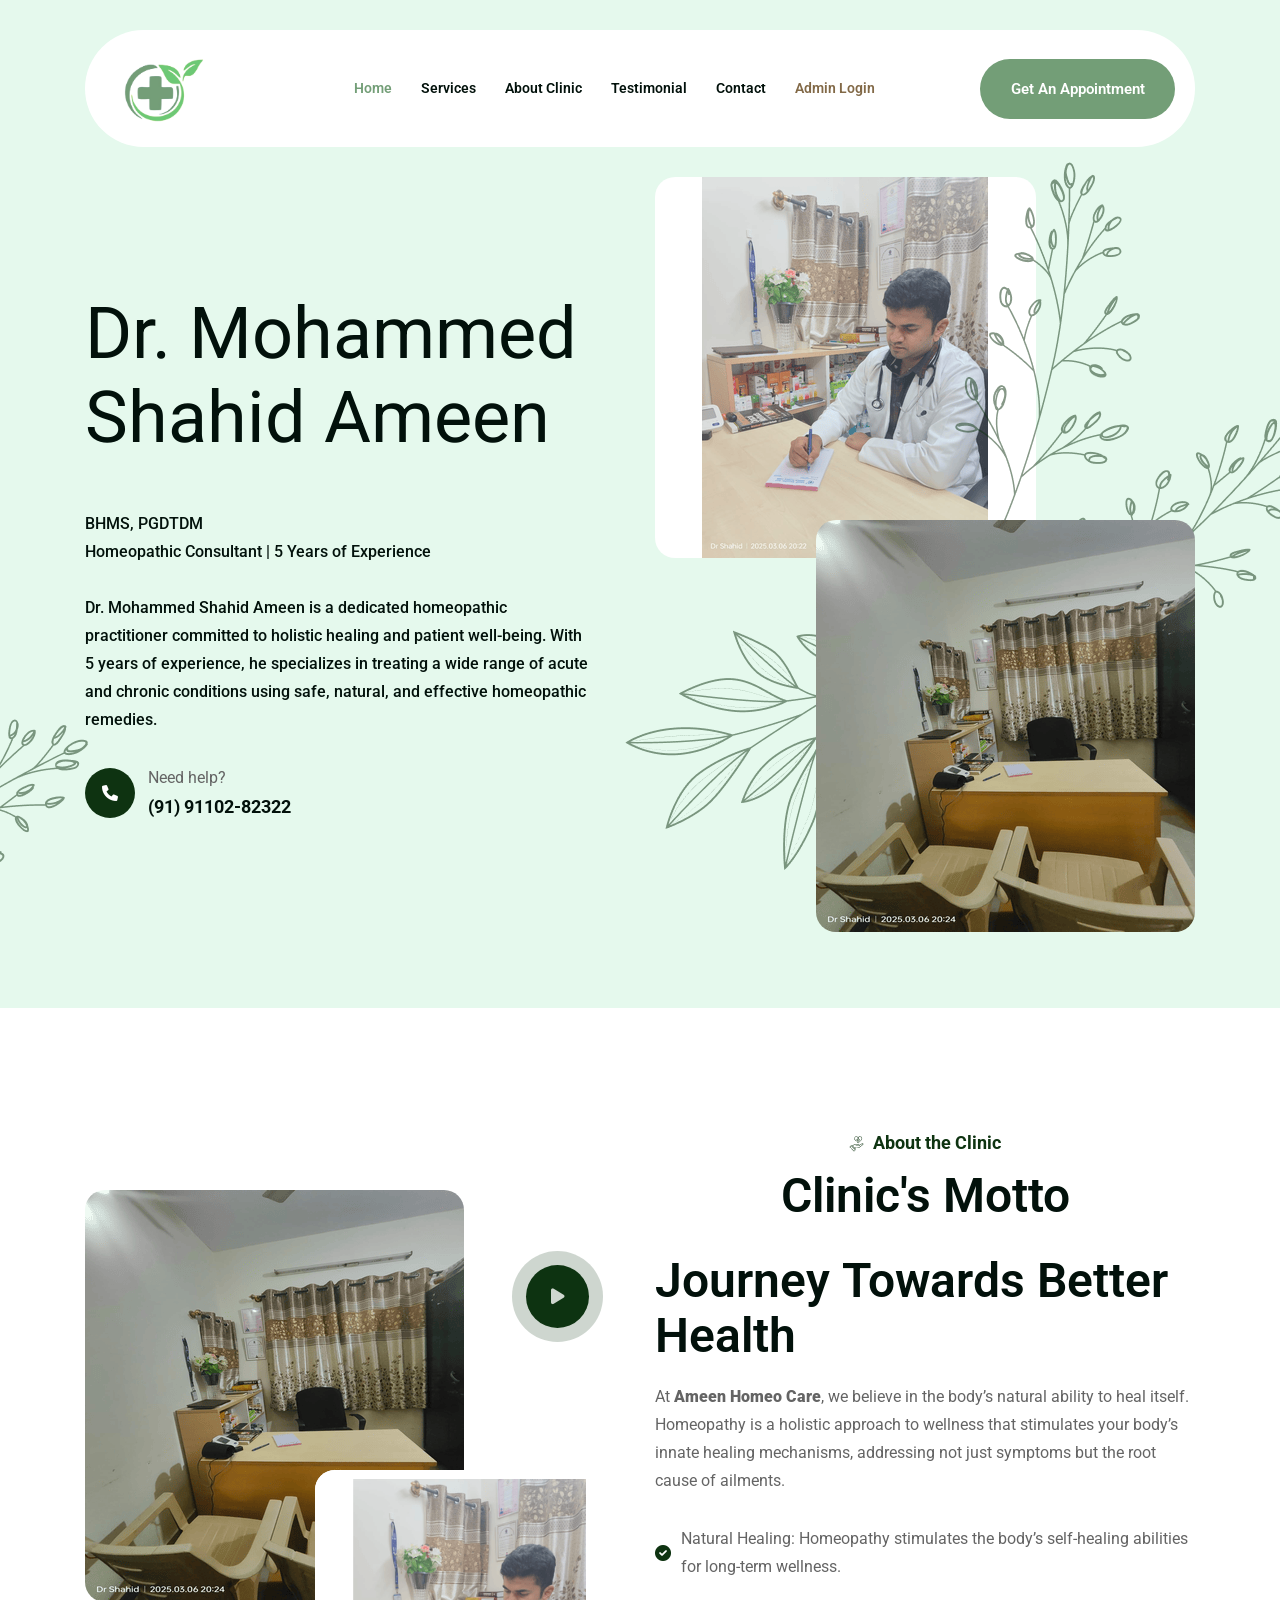
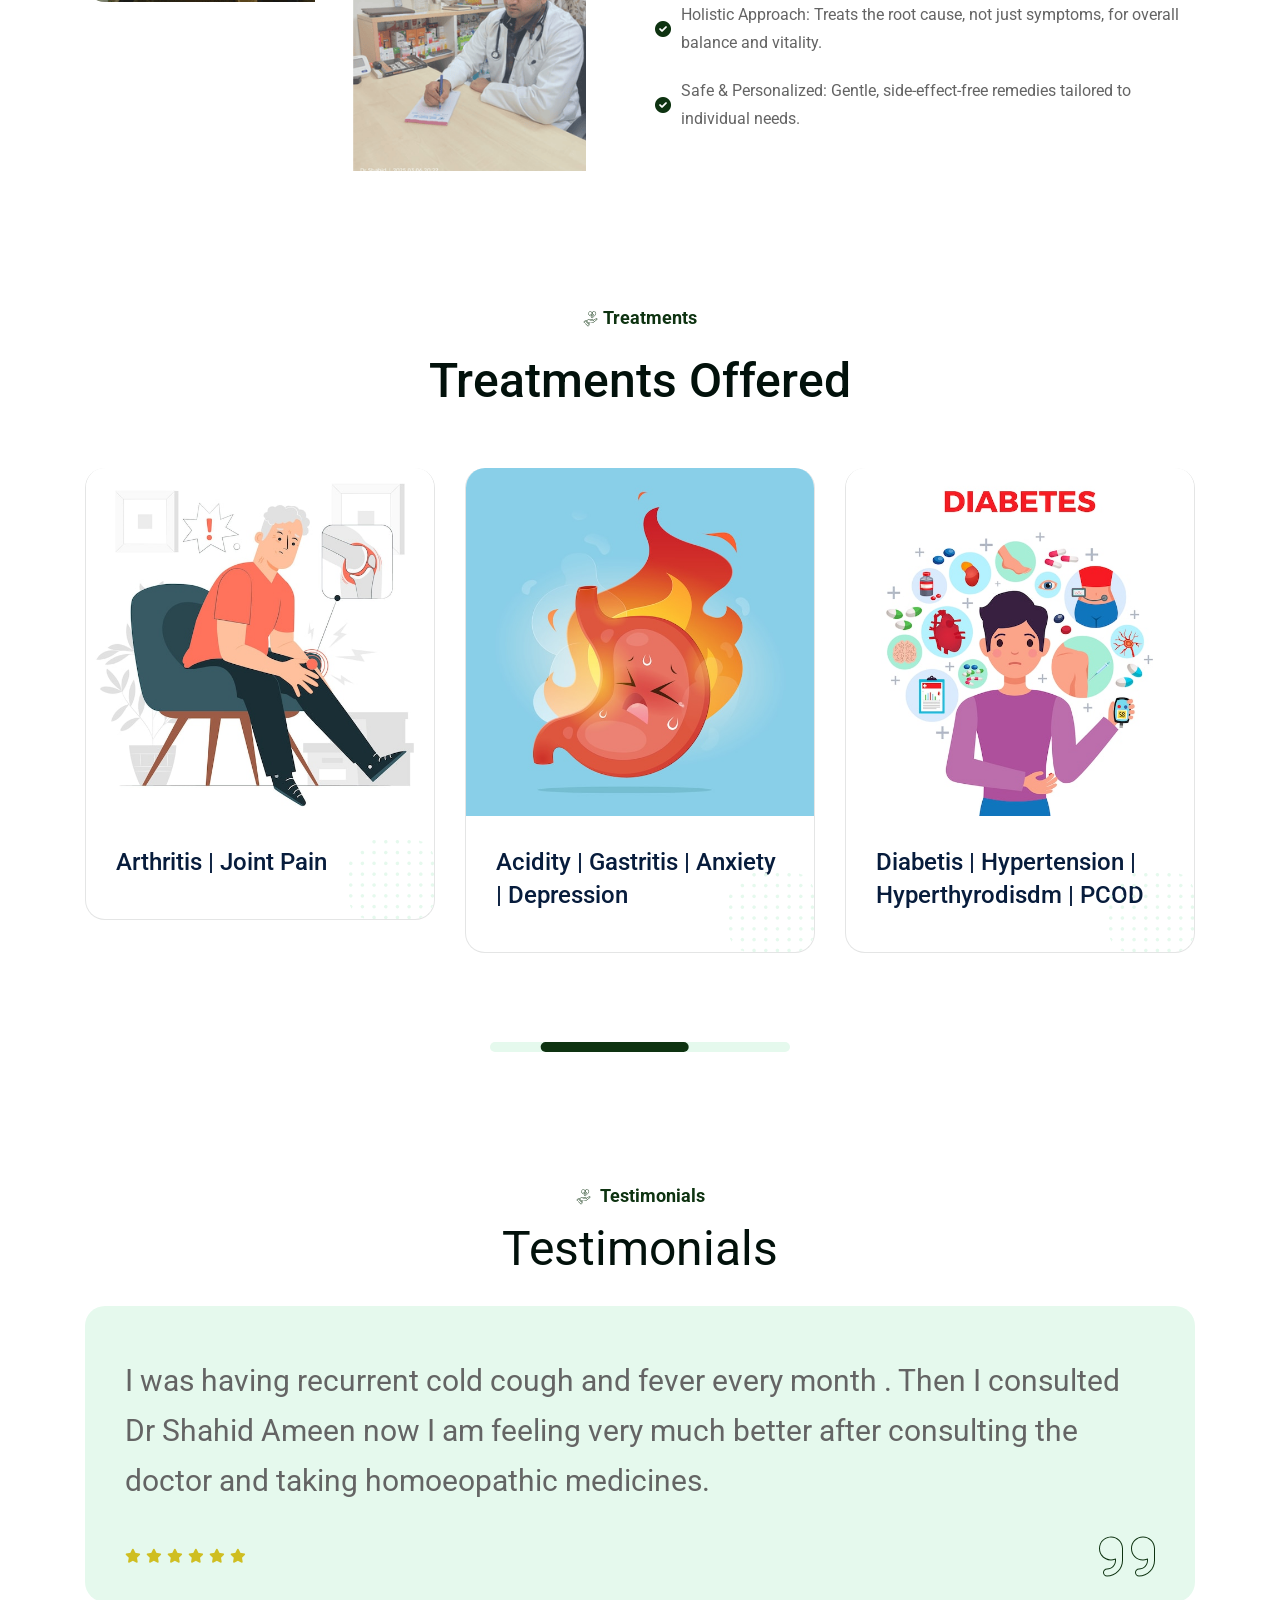
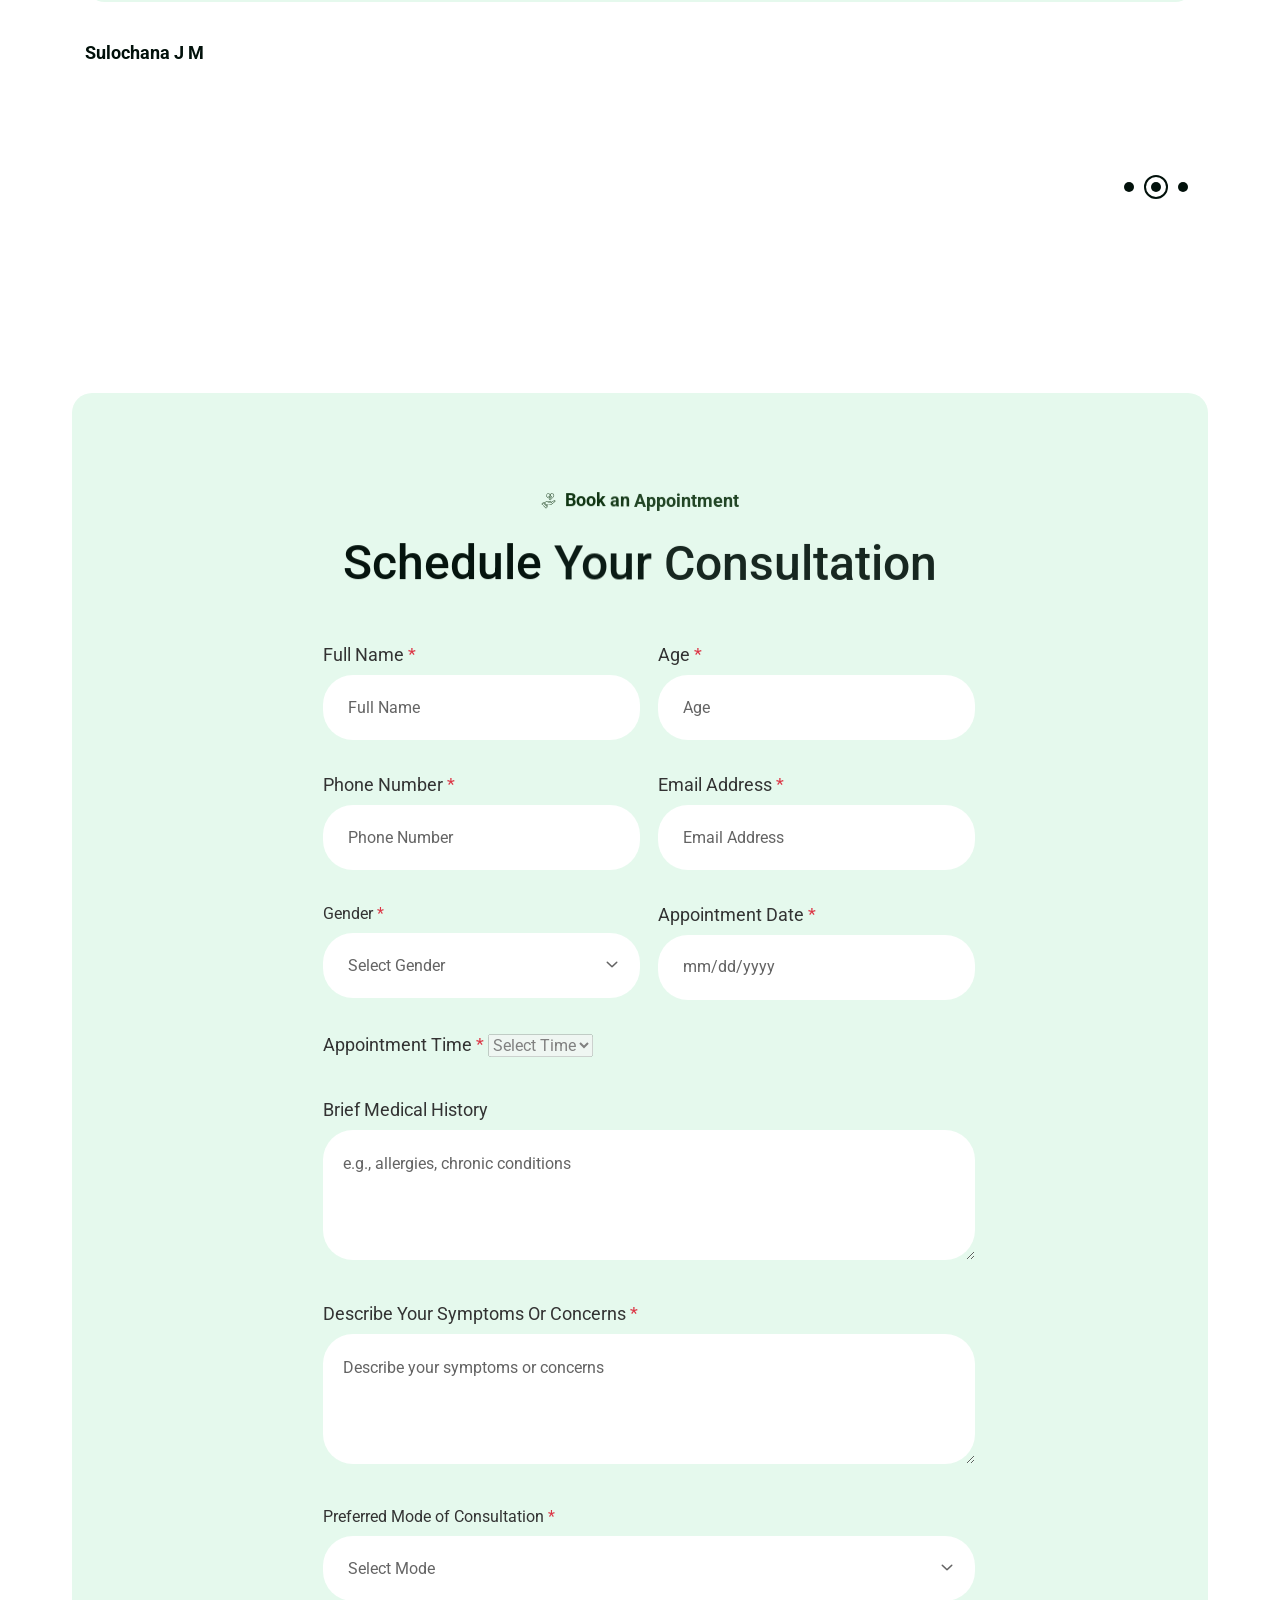
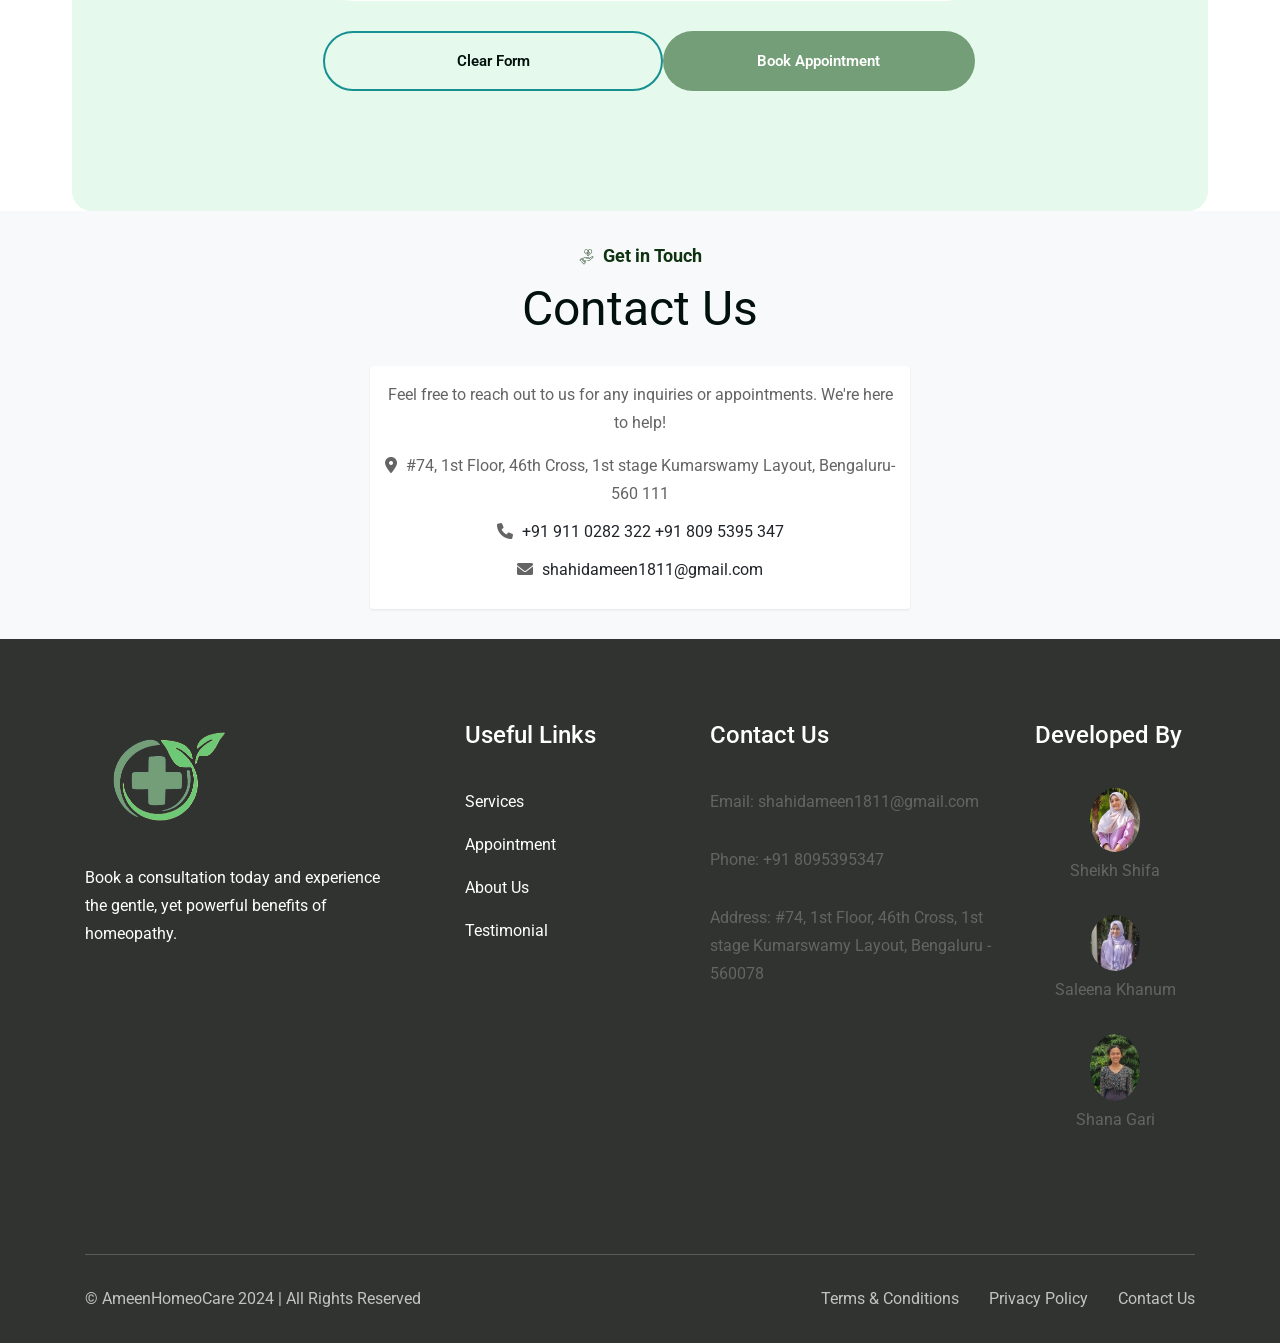
==== commit 599b5d67: "contact" ====
--- a/index.html
+++ b/index.html
@@ -158,7 +158,7 @@
                       <li><a href="#service">Services</a></li>
                       <li><a href="#about-us">About Clinic</a></li>
                       <li><a href="#testimonial">Testimonial</a></li>
-                      <li><a href="#contact">Contact</a></li>
+                      <li><a href="#Contact">Contact</a></li>
                       <li>
                         <a href="login.html" style="color: #826947"
                           >Admin Login</a
@@ -286,6 +286,13 @@
                     class="img-fluid"
                     alt="img not found"
                   />
+                  <a
+                    href="https://www.youtube.com/watch?v=dyNpojnbNT4"
+                    class="popup-video zooming"
+                    data-effect="mfp-move-from-top vertical-middle"
+                  >
+                    <i class="fa-solid fa-play"></i>
+                  </a>
                 </div>
                 <div class="image-2 wow clip-a-z">
                   <img
@@ -311,7 +318,7 @@
                       About the Clinic
                     </h5>
                     <h2
-                      id="contact"
+                      
                       class="section__title color-theme-black text-capitalize"
                     >
                       Clinic's Motto
@@ -515,7 +522,7 @@
                       </div>
 
                       <div class="latest__item-content">
-                        <h4 class="mb-10">Other Acute and Chronic Diseases</h4>
+                        <h4 class="mb-10">>Other Acute and Chronic Diseases</h4>
                       </div>
                     </div>
                   </div>
@@ -558,14 +565,10 @@
                       <div class="testimonial-3__item">
                         <div class="testimonial-3__content">
                           <p>
-                            I had alot of allergy problems from past 3 years. I
-                            visited Dr.Shahid last month he was very calm,
-                            patient while listening to my complents and his
-                            medicine have worked really well. The medicine seems
-                            to have start working within 15 days. I would highly
-                            recommend Dr.Mohammed Shahid taking into
-                            consideration for homeopathy.
-                          </p>
+                            I had alot of allergy problems from past 3 years. I visited Dr.Shahid last month he was very calm, patient while
+                            listening to my complents and his medicine have worked really well. The medicine seems to have start working within 15
+                            days. I would highly recommend Dr.Mohammed Shahid taking into consideration for homeopathy.
+                            </p>
 
                           <div class="testimonial-3-wrapper">
                             <ul class="testimonial-3-wrapper__rating">
@@ -596,10 +599,8 @@
                       <div class="testimonial-3__item">
                         <div class="testimonial-3__content">
                           <p>
-                            I was having recurrent cold cough and fever every
-                            month . Then I consulted Dr Shahid Ameen now I am
-                            feeling very much better after consulting the doctor
-                            and taking homoeopathic medicines.
+                            I was having recurrent cold cough and fever every month . Then I consulted Dr Shahid Ameen now I am feeling very much
+                            better after consulting the doctor and taking homoeopathic medicines.
                           </p>
 
                           <div class="testimonial-3-wrapper">
@@ -622,6 +623,7 @@
                         <div
                           class="testimonial-3__item-author d-flex align-items-center"
                         >
+              
                           <div class="testimonial-3__item-author-content">
                             <h5>Sulochana J M</h5>
                           </div>
@@ -632,15 +634,11 @@
                       <div class="testimonial-3__item">
                         <div class="testimonial-3__content">
                           <p>
-                            I was suffering from varicose veins and migraine
-                            since 4 yrs .my neighbour recommended me to go for a
-                            consultation with Dr.Shahid. I was prescribed a 3
-                            months course.To my astonishment I started
-                            recovering within a month itself . I am thoroughly
-                            satisfied with his treatment.Dr shahid ameen .is a
-                            best doctor.i would definitely recommend anyone
-                            suffering from the mentioned ailments to consult
-                            Dr.Shahid..to get healthy soon... inshallah....
+                            I was suffering from varicose veins and migraine since 4 yrs .my neighbour recommended me to go for a consultation
+                            with Dr.Shahid.
+                            I was prescribed a 3 months course.To my astonishment I started recovering within a month itself . I am thoroughly
+                            satisfied with his treatment.Dr shahid ameen .is a best doctor.i would definitely recommend anyone suffering from the
+                            mentioned ailments to consult Dr.Shahid..to get healthy soon... inshallah....
                           </p>
 
                           <div class="testimonial-3-wrapper">
@@ -665,6 +663,7 @@
                         >
                           <div class="testimonial-3__item-author-content">
                             <h5>Khanitha Mariyam</h5>
+                        
                           </div>
                         </div>
                       </div>
@@ -885,11 +884,14 @@
 
       <!-- Contact Section Start -->
       <section id="Contact" class="contact-section py-5 bg-light">
+        <!-- Added bg-light and padding -->
         <div class="container">
           <div class="row">
             <div class="col-12">
               <div class="section__title-wrapper text-center mb-5">
+                <!-- Adjusted margin -->
                 <h5 class="section__subtitle title-green mb-3">
+                  <!-- Adjusted margin -->
                   <img
                     src="assets/imgs/ask-quesiton/heart-2.png"
                     alt="icon not found"
@@ -898,7 +900,7 @@
                   Get in Touch
                 </h5>
                 <h2
-                  id="contact"
+                  id="Contact"
                   class="section__title color-theme-black text-capitalize"
                 >
                   Contact Us
@@ -908,72 +910,64 @@
           </div>
 
           <div class="row justify-content-center">
+            <!-- Centered row -->
             <!-- Contact Details -->
             <div class="col-lg-6">
               <div class="contact-details bg-white p-4 rounded shadow-sm">
+                <!-- Added white background, padding, rounded corners, and shadow -->
                 <div class="contact-info text-center">
+                  <!-- Centered text -->
                   <p class="mb-4">
+                    <!-- Adjusted margin -->
                     Feel free to reach out to us for any inquiries or
                     appointments. We're here to help!
                   </p>
                   <ul class="contact-list list-unstyled">
+                    <!-- Removed list styling -->
                     <li class="mb-3">
+                      <!-- Added margin-bottom -->
+                      <i class="fa-solid fa-location-dot me-2"></i>
+                      <!-- Added margin-right -->
+                      <span
+                        >#74, 1st Floor, 46th Cross, 1st stage Kumarswamy
+                        Layout, Bengaluru-560 111</span
+                      >
+                    </li>
+                    <li class="mb-3">
+                      <!-- Added margin-bottom -->
                       <i class="fa-solid fa-phone me-2"></i>
-                      <span>
-                        <a
+                      <!-- Added margin-right -->
+                      <span
+                        ><a
                           href="tel:+919110282322"
                           class="text-decoration-none text-dark"
-                        >
-                          +91 911 0282 322
-                        </a>
-                      </span>
-                      <span> | </span>
-                      <span>
-                        <a
+                          >+91 911 0282 322
+                        </a></span>
+
+                      <span
+                        ><a
                           href="tel:+918095395347"
                           class="text-decoration-none text-dark"
-                        >
-                          +91 809 5395 347
-                        </a>
-                      </span>
+                          >+91 809 5395 347</a
+                        ></span
+                      >
+                      <!-- Removed underline and set text color -->
                     </li>
                     <li class="mb-3">
+                      <!-- Added margin-bottom -->
                       <i class="fa-solid fa-envelope me-2"></i>
-                      <span>
-                        <a
+                      <!-- Added margin-right -->
+                      <span
+                        ><a
                           href="mailto:shahidameen1811@gmail.com"
                           class="text-decoration-none text-dark"
-                        >
-                          shahidameen1811@gmail.com
-                        </a>
-                      </span>
-                    </li>
-                    <li class="mb-3">
-                      <i class="fa-solid fa-location-dot me-2"></i>
-                      <span>
-                        #74, 1st Floor, 46th Cross, 1st stage Kumarswamy Layout,
-                        Bengaluru-560 111
-                      </span>
+                          >shahidameen1811@gmail.com</a
+                        ></span
+                      >
+                      <!-- Removed underline and set text color -->
                     </li>
                   </ul>
                 </div>
-              </div>
-            </div>
-          </div>
-
-          <!-- Google Map -->
-          <div class="row mt-4">
-            <div class="col-12">
-              <div class="map-container rounded shadow-sm">
-                <iframe
-                  src="https://www.google.com/maps/embed?pb=!1m18!1m12!1m3!1d3888.9872134533366!2d77.55738794803622!3d12.908543212517783!2m3!1f0!2f0!3f0!3m2!1i1024!2i768!4f13.1!3m3!1m2!1s0x3bae1581221367fd%3A0x2aefc980dcb36032!2sAMEEN%20HOMEO%20CARE!5e0!3m2!1sen!2sin!4v1741455313157!5m2!1sen!2sin"
-                  width="100%"
-                  height="400"
-                  style="border: 0"
-                  allowfullscreen=""
-                  loading="lazy"
-                  referrerpolicy="no-referrer-when-downgrade"
-                ></iframe>
               </div>
             </div>
           </div>
@@ -1143,7 +1137,7 @@
         // Set the minimum date to today to disable past dates
         dateInput.setAttribute("min", minDate);
 
-        // Function to populate time slots
+        // Function to populate available time slots
         function updateAvailableTimes() {
           console.log("updateAvailableTimes called"); // Debugging
           timeDropdown.innerHTML = ""; // Clear previous options
@@ -1153,19 +1147,20 @@
             return;
           }
 
-          // Define all possible time slots from 9:00 AM to 9:00 PM
-          let allTimes = [];
-          for (let hour = 9; hour <= 21; hour++) {
-            let suffix = hour < 12 ? "AM" : "PM";
-            let formattedHour = hour > 12 ? hour - 12 : hour; // Convert to 12-hour format
-            allTimes.push(`${formattedHour}:00 ${suffix}`);
-            allTimes.push(`${formattedHour}:30 ${suffix}`);
-          }
-
-          // Define working hours (valid time range)
-          let isWorkingHour = (hour, minute) => {
-            return (hour >= 9 && hour < 13) || (hour >= 16 && hour < 21); // 9AM-1PM, 4PM-9PM
-          };
+          // Define available time slots
+          let availableTimes = [
+            "09:00 AM",
+            "09:30 AM",
+            "10:00 AM",
+            "10:30 AM",
+            "11:00 AM",
+            "11:30 AM",
+            "02:00 PM",
+            "02:30 PM",
+            "03:00 PM",
+            "03:30 PM",
+            "04:00 PM",
+          ];
 
           // Add default "Select Time" option
           let defaultOption = document.createElement("option");
@@ -1175,23 +1170,15 @@
           defaultOption.selected = true;
           timeDropdown.appendChild(defaultOption);
 
-          // Populate time slots with disabled non-working hours
-          allTimes.forEach((time) => {
-            let [timePart, period] = time.split(" ");
-            let [hour, minute] = timePart.split(":").map(Number);
-
-            // Convert to 24-hour format for checking working hours
-            if (period === "PM" && hour !== 12) hour += 12;
-
+          // Add available time slots
+          availableTimes.forEach((time) => {
             let option = document.createElement("option");
             option.value = time;
             option.textContent = time;
-            option.disabled = !isWorkingHour(hour, minute); // Disable non-working times
-
             timeDropdown.appendChild(option);
           });
 
-          // Enable the time dropdown
+          // Enable the time dropdown after populating
           timeDropdown.disabled = false;
           console.log("Time dropdown enabled"); // Debugging
         }
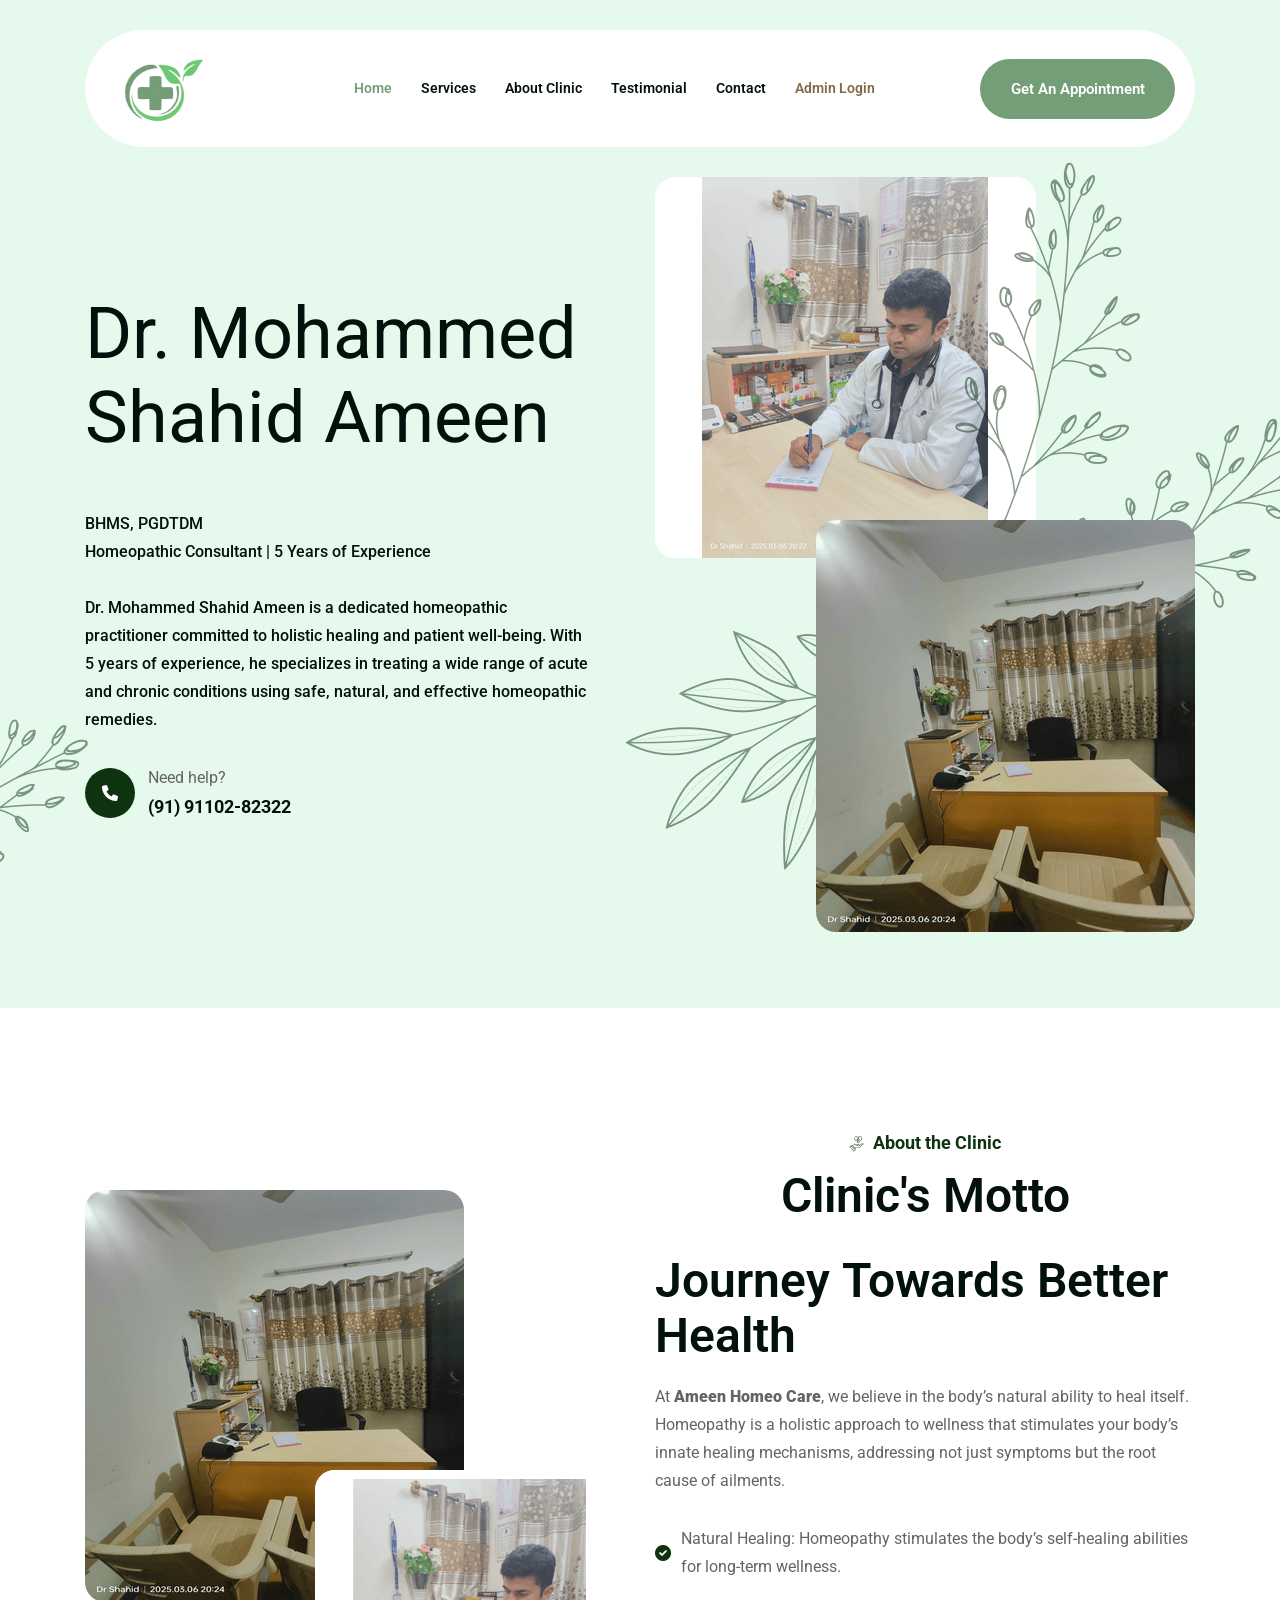
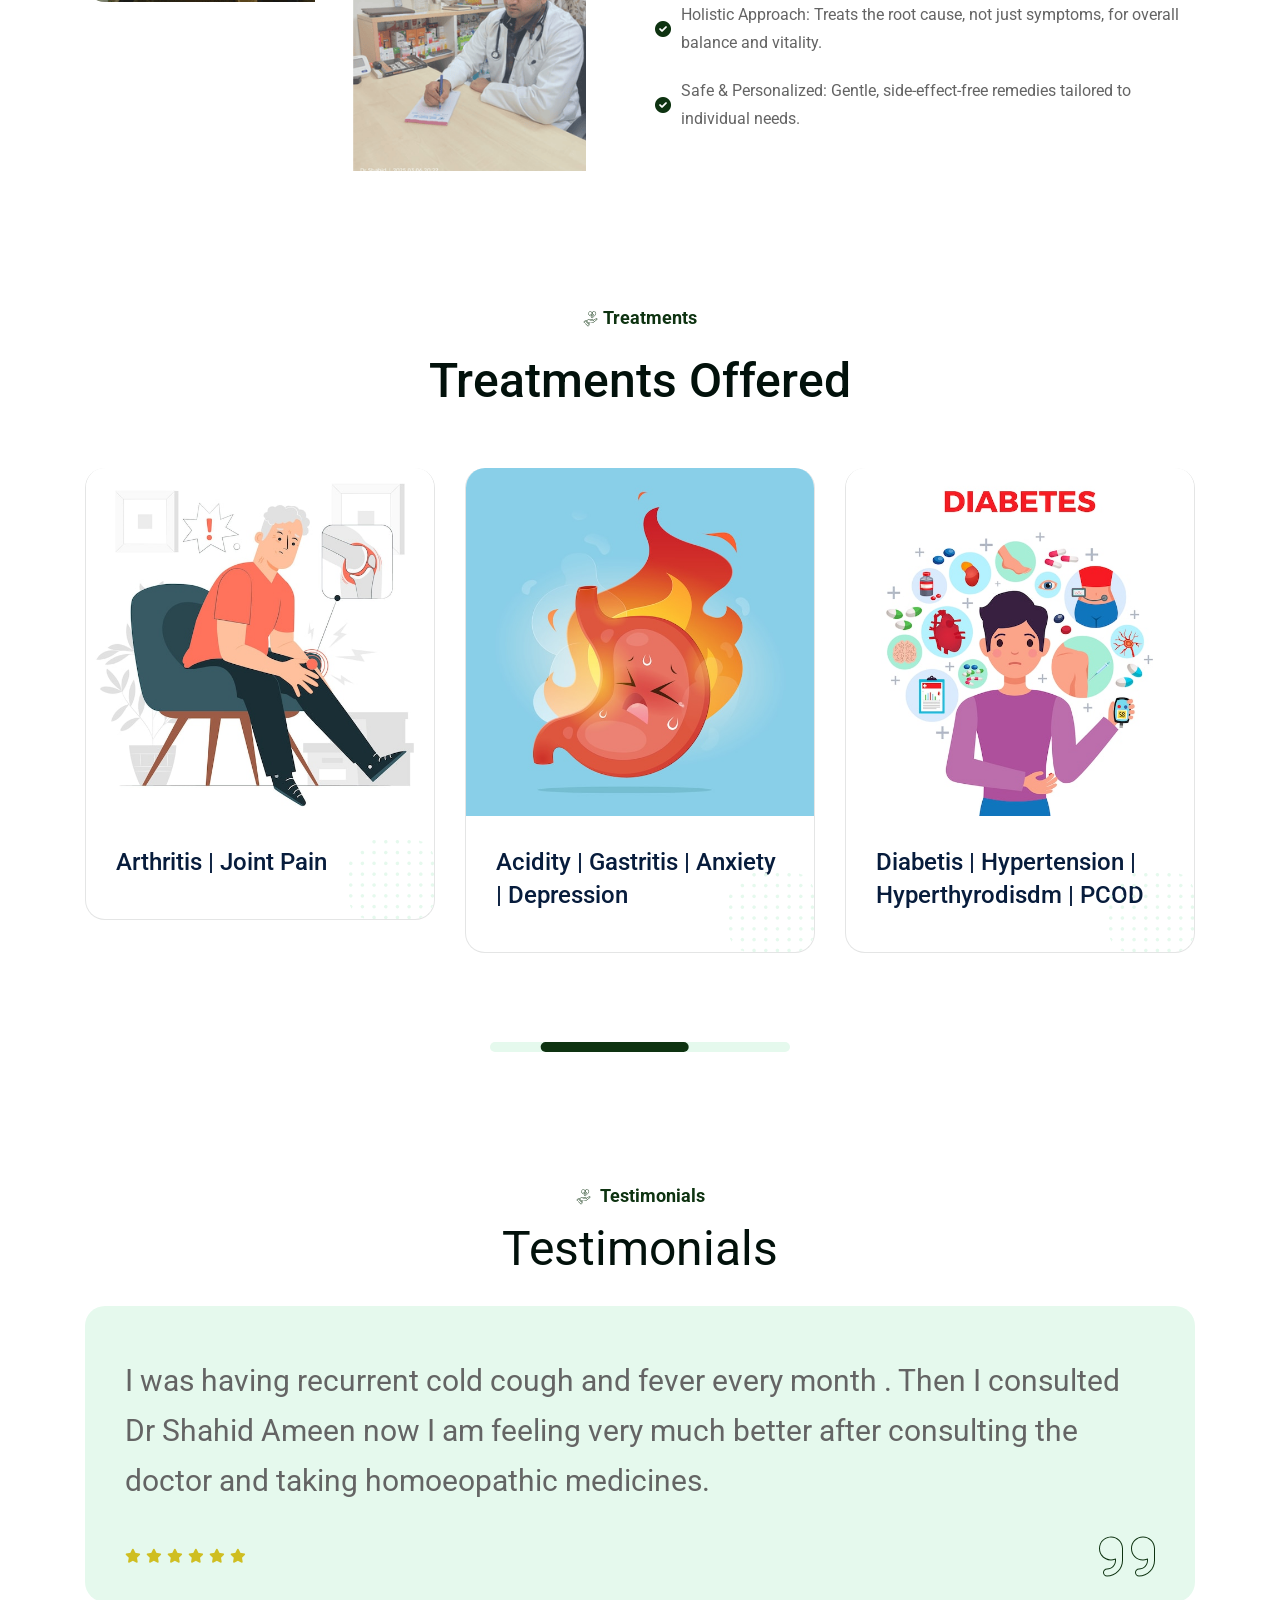
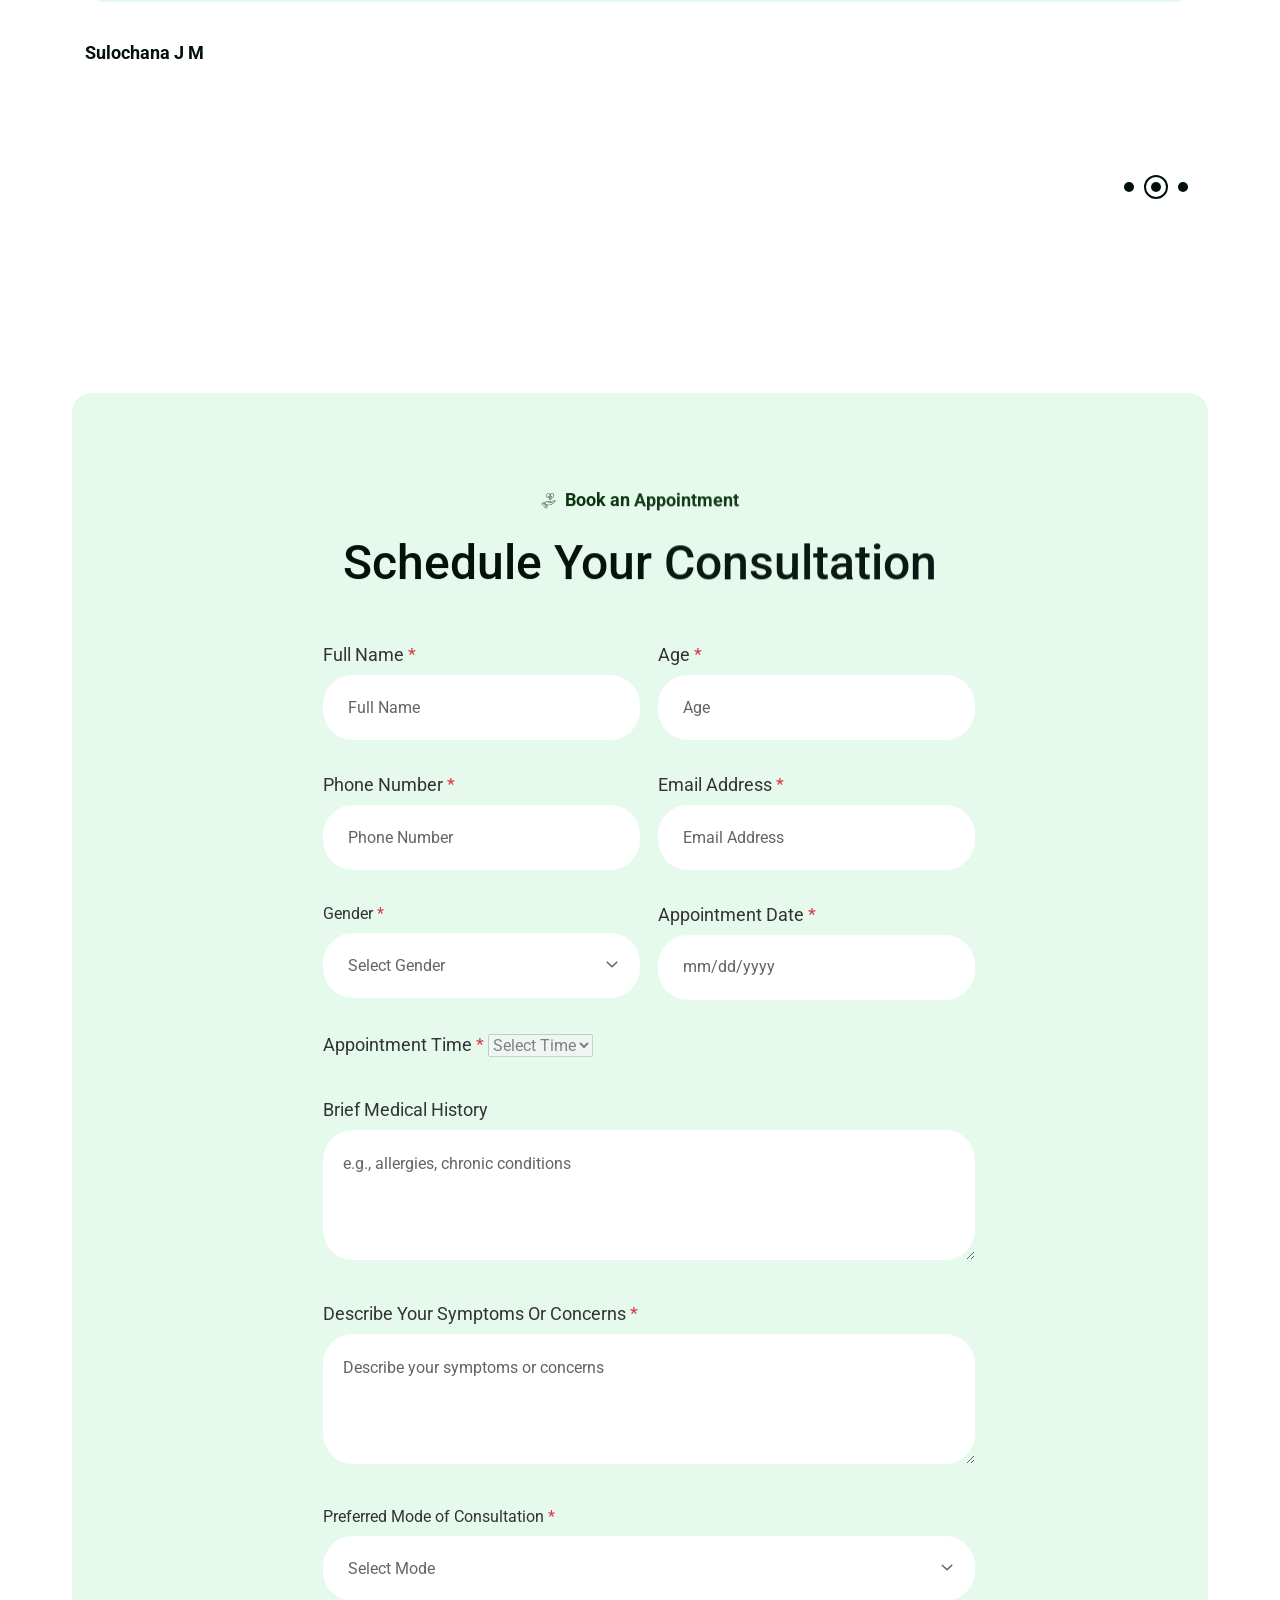
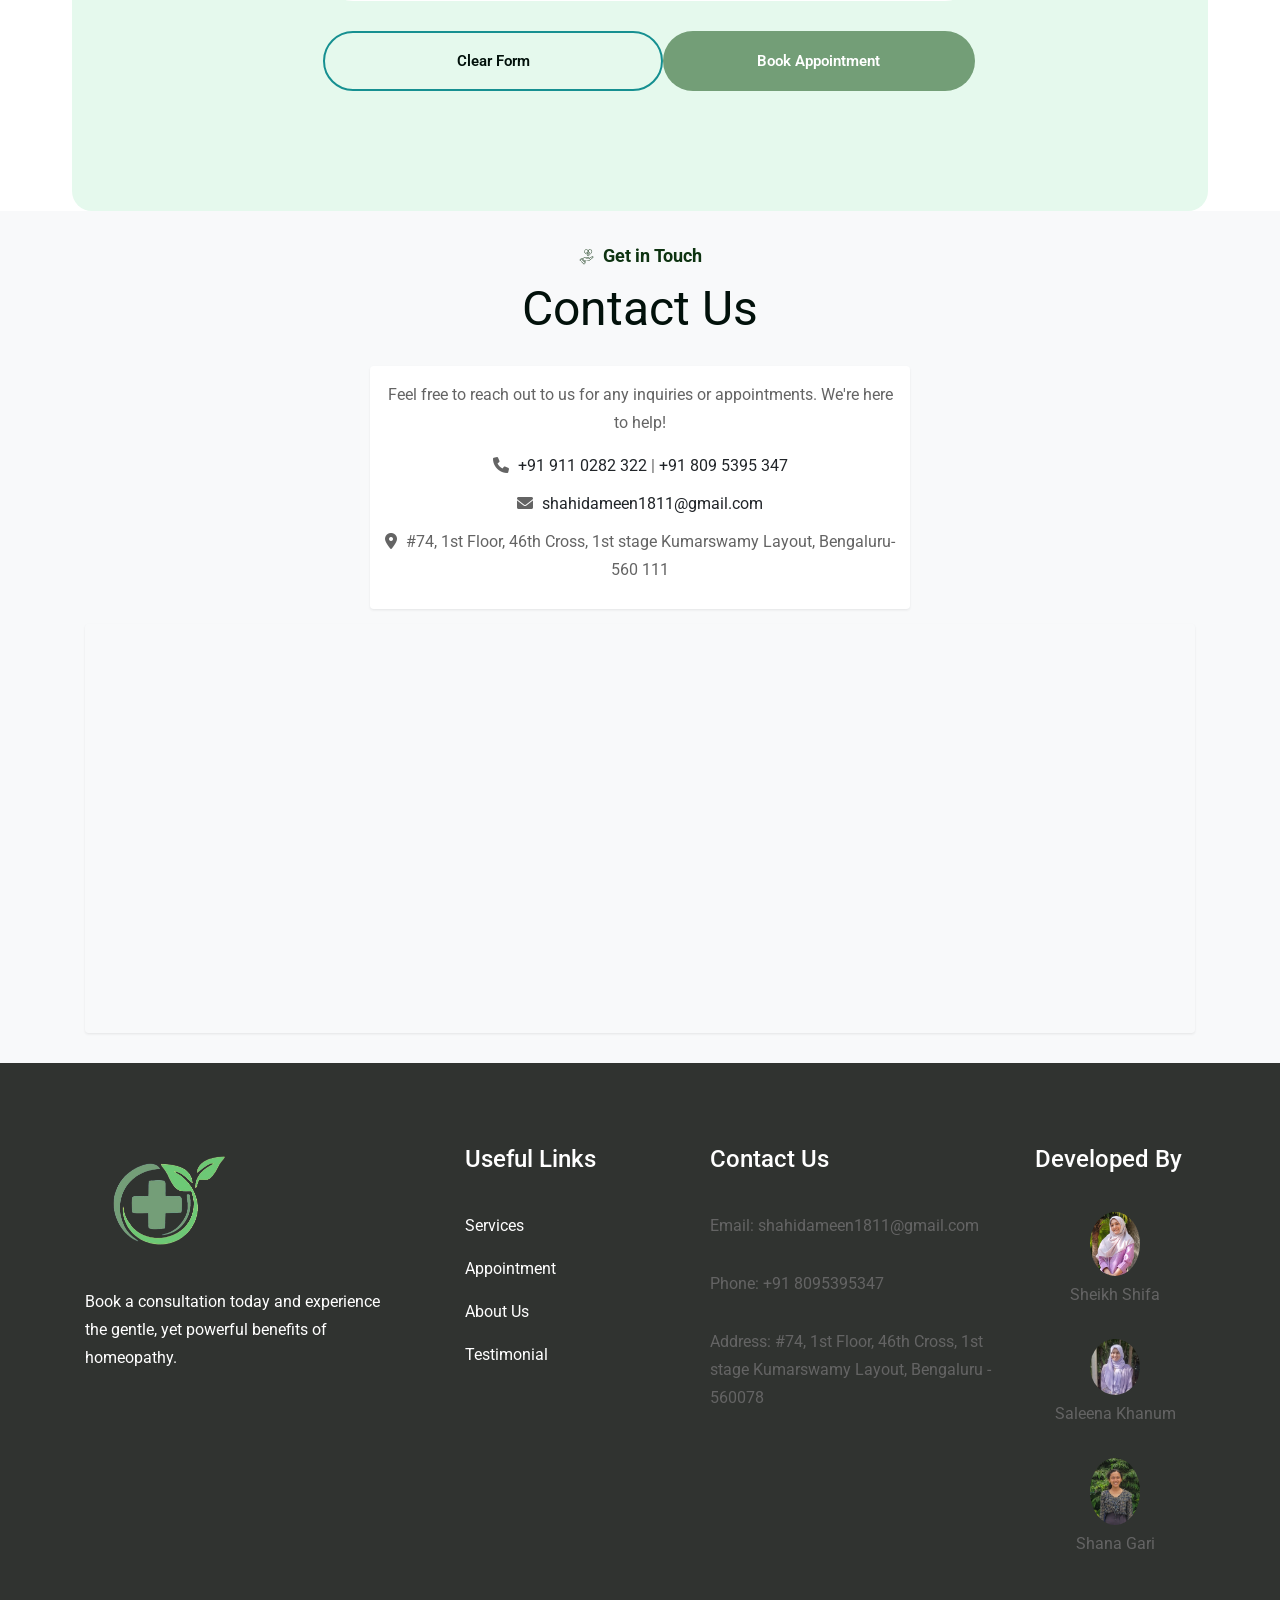
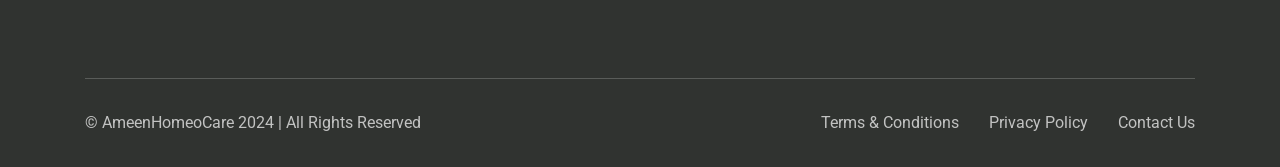
==== commit b8586b30: "minor improvements" ====
--- a/index.html
+++ b/index.html
@@ -158,7 +158,7 @@
                       <li><a href="#service">Services</a></li>
                       <li><a href="#about-us">About Clinic</a></li>
                       <li><a href="#testimonial">Testimonial</a></li>
-                      <li><a href="#Contact">Contact</a></li>
+                      <li><a href="#contact">Contact</a></li>
                       <li>
                         <a href="login.html" style="color: #826947"
                           >Admin Login</a
@@ -286,13 +286,6 @@
                     class="img-fluid"
                     alt="img not found"
                   />
-                  <a
-                    href="https://www.youtube.com/watch?v=dyNpojnbNT4"
-                    class="popup-video zooming"
-                    data-effect="mfp-move-from-top vertical-middle"
-                  >
-                    <i class="fa-solid fa-play"></i>
-                  </a>
                 </div>
                 <div class="image-2 wow clip-a-z">
                   <img
@@ -318,7 +311,7 @@
                       About the Clinic
                     </h5>
                     <h2
-                      
+                      id="about-us"
                       class="section__title color-theme-black text-capitalize"
                     >
                       Clinic's Motto
@@ -522,7 +515,7 @@
                       </div>
 
                       <div class="latest__item-content">
-                        <h4 class="mb-10">>Other Acute and Chronic Diseases</h4>
+                        <h4 class="mb-10">Other Acute and Chronic Diseases</h4>
                       </div>
                     </div>
                   </div>
@@ -553,7 +546,7 @@
                     Testimonials
                   </h5>
                   <h2
-                    id="contact"
+                    id="testimonial"
                     class="section__title color-theme-black text-capitalize"
                   >
                     Testimonials
@@ -565,10 +558,14 @@
                       <div class="testimonial-3__item">
                         <div class="testimonial-3__content">
                           <p>
-                            I had alot of allergy problems from past 3 years. I visited Dr.Shahid last month he was very calm, patient while
-                            listening to my complents and his medicine have worked really well. The medicine seems to have start working within 15
-                            days. I would highly recommend Dr.Mohammed Shahid taking into consideration for homeopathy.
-                            </p>
+                            I had alot of allergy problems from past 3 years. I
+                            visited Dr.Shahid last month he was very calm,
+                            patient while listening to my complents and his
+                            medicine have worked really well. The medicine seems
+                            to have start working within 15 days. I would highly
+                            recommend Dr.Mohammed Shahid taking into
+                            consideration for homeopathy.
+                          </p>
 
                           <div class="testimonial-3-wrapper">
                             <ul class="testimonial-3-wrapper__rating">
@@ -599,8 +596,10 @@
                       <div class="testimonial-3__item">
                         <div class="testimonial-3__content">
                           <p>
-                            I was having recurrent cold cough and fever every month . Then I consulted Dr Shahid Ameen now I am feeling very much
-                            better after consulting the doctor and taking homoeopathic medicines.
+                            I was having recurrent cold cough and fever every
+                            month . Then I consulted Dr Shahid Ameen now I am
+                            feeling very much better after consulting the doctor
+                            and taking homoeopathic medicines.
                           </p>
 
                           <div class="testimonial-3-wrapper">
@@ -623,7 +622,6 @@
                         <div
                           class="testimonial-3__item-author d-flex align-items-center"
                         >
-              
                           <div class="testimonial-3__item-author-content">
                             <h5>Sulochana J M</h5>
                           </div>
@@ -634,11 +632,15 @@
                       <div class="testimonial-3__item">
                         <div class="testimonial-3__content">
                           <p>
-                            I was suffering from varicose veins and migraine since 4 yrs .my neighbour recommended me to go for a consultation
-                            with Dr.Shahid.
-                            I was prescribed a 3 months course.To my astonishment I started recovering within a month itself . I am thoroughly
-                            satisfied with his treatment.Dr shahid ameen .is a best doctor.i would definitely recommend anyone suffering from the
-                            mentioned ailments to consult Dr.Shahid..to get healthy soon... inshallah....
+                            I was suffering from varicose veins and migraine
+                            since 4 yrs .my neighbour recommended me to go for a
+                            consultation with Dr.Shahid. I was prescribed a 3
+                            months course.To my astonishment I started
+                            recovering within a month itself . I am thoroughly
+                            satisfied with his treatment.Dr shahid ameen .is a
+                            best doctor.i would definitely recommend anyone
+                            suffering from the mentioned ailments to consult
+                            Dr.Shahid..to get healthy soon... inshallah....
                           </p>
 
                           <div class="testimonial-3-wrapper">
@@ -663,7 +665,6 @@
                         >
                           <div class="testimonial-3__item-author-content">
                             <h5>Khanitha Mariyam</h5>
-                        
                           </div>
                         </div>
                       </div>
@@ -883,15 +884,12 @@
       <!-- Appointment Section End -->
 
       <!-- Contact Section Start -->
-      <section id="Contact" class="contact-section py-5 bg-light">
-        <!-- Added bg-light and padding -->
+      <section id="contact" class="contact-section py-5 bg-light">
         <div class="container">
           <div class="row">
             <div class="col-12">
               <div class="section__title-wrapper text-center mb-5">
-                <!-- Adjusted margin -->
                 <h5 class="section__subtitle title-green mb-3">
-                  <!-- Adjusted margin -->
                   <img
                     src="assets/imgs/ask-quesiton/heart-2.png"
                     alt="icon not found"
@@ -900,7 +898,7 @@
                   Get in Touch
                 </h5>
                 <h2
-                  id="Contact"
+                  id="contact"
                   class="section__title color-theme-black text-capitalize"
                 >
                   Contact Us
@@ -910,64 +908,72 @@
           </div>
 
           <div class="row justify-content-center">
-            <!-- Centered row -->
             <!-- Contact Details -->
             <div class="col-lg-6">
               <div class="contact-details bg-white p-4 rounded shadow-sm">
-                <!-- Added white background, padding, rounded corners, and shadow -->
                 <div class="contact-info text-center">
-                  <!-- Centered text -->
                   <p class="mb-4">
-                    <!-- Adjusted margin -->
                     Feel free to reach out to us for any inquiries or
                     appointments. We're here to help!
                   </p>
                   <ul class="contact-list list-unstyled">
-                    <!-- Removed list styling -->
                     <li class="mb-3">
-                      <!-- Added margin-bottom -->
-                      <i class="fa-solid fa-location-dot me-2"></i>
-                      <!-- Added margin-right -->
-                      <span
-                        >#74, 1st Floor, 46th Cross, 1st stage Kumarswamy
-                        Layout, Bengaluru-560 111</span
-                      >
+                      <i class="fa-solid fa-phone me-2"></i>
+                      <span>
+                        <a
+                          href="tel:+919110282322"
+                          class="text-decoration-none text-dark"
+                        >
+                          +91 911 0282 322
+                        </a>
+                      </span>
+                      <span> | </span>
+                      <span>
+                        <a
+                          href="tel:+918095395347"
+                          class="text-decoration-none text-dark"
+                        >
+                          +91 809 5395 347
+                        </a>
+                      </span>
                     </li>
                     <li class="mb-3">
-                      <!-- Added margin-bottom -->
-                      <i class="fa-solid fa-phone me-2"></i>
-                      <!-- Added margin-right -->
-                      <span
-                        ><a
-                          href="tel:+919110282322"
+                      <i class="fa-solid fa-envelope me-2"></i>
+                      <span>
+                        <a
+                          href="mailto:shahidameen1811@gmail.com"
                           class="text-decoration-none text-dark"
-                          >+91 911 0282 322
-                        </a></span>
-
-                      <span
-                        ><a
-                          href="tel:+918095395347"
-                          class="text-decoration-none text-dark"
-                          >+91 809 5395 347</a
-                        ></span
-                      >
-                      <!-- Removed underline and set text color -->
+                        >
+                          shahidameen1811@gmail.com
+                        </a>
+                      </span>
                     </li>
                     <li class="mb-3">
-                      <!-- Added margin-bottom -->
-                      <i class="fa-solid fa-envelope me-2"></i>
-                      <!-- Added margin-right -->
-                      <span
-                        ><a
-                          href="mailto:shahidameen1811@gmail.com"
-                          class="text-decoration-none text-dark"
-                          >shahidameen1811@gmail.com</a
-                        ></span
-                      >
-                      <!-- Removed underline and set text color -->
+                      <i class="fa-solid fa-location-dot me-2"></i>
+                      <span>
+                        #74, 1st Floor, 46th Cross, 1st stage Kumarswamy Layout,
+                        Bengaluru-560 111
+                      </span>
                     </li>
                   </ul>
                 </div>
+              </div>
+            </div>
+          </div>
+
+          <!-- Google Map (New Row) -->
+          <div class="row mt-4">
+            <div class="col-12">
+              <div class="map-container rounded shadow-sm">
+                <iframe
+                  src="https://www.google.com/maps/embed?pb=!1m18!1m12!1m3!1d3888.9872134533366!2d77.55738794803622!3d12.908543212517783!2m3!1f0!2f0!3f0!3m2!1i1024!2i768!4f13.1!3m3!1m2!1s0x3bae1581221367fd%3A0x2aefc980dcb36032!2sAMEEN%20HOMEO%20CARE!5e0!3m2!1sen!2sin!4v1741455313157!5m2!1sen!2sin"
+                  width="100%"
+                  height="400"
+                  style="border: 0"
+                  allowfullscreen=""
+                  loading="lazy"
+                  referrerpolicy="no-referrer-when-downgrade"
+                ></iframe>
               </div>
             </div>
           </div>
@@ -1137,7 +1143,7 @@
         // Set the minimum date to today to disable past dates
         dateInput.setAttribute("min", minDate);
 
-        // Function to populate available time slots
+        // Function to populate time slots
         function updateAvailableTimes() {
           console.log("updateAvailableTimes called"); // Debugging
           timeDropdown.innerHTML = ""; // Clear previous options
@@ -1147,20 +1153,19 @@
             return;
           }
 
-          // Define available time slots
-          let availableTimes = [
-            "09:00 AM",
-            "09:30 AM",
-            "10:00 AM",
-            "10:30 AM",
-            "11:00 AM",
-            "11:30 AM",
-            "02:00 PM",
-            "02:30 PM",
-            "03:00 PM",
-            "03:30 PM",
-            "04:00 PM",
-          ];
+          // Define all possible time slots from 9:00 AM to 9:00 PM
+          let allTimes = [];
+          for (let hour = 9; hour <= 21; hour++) {
+            let suffix = hour < 12 ? "AM" : "PM";
+            let formattedHour = hour > 12 ? hour - 12 : hour; // Convert to 12-hour format
+            allTimes.push(`${formattedHour}:00 ${suffix}`);
+            allTimes.push(`${formattedHour}:30 ${suffix}`);
+          }
+
+          // Define working hours (valid time range)
+          let isWorkingHour = (hour, minute) => {
+            return (hour >= 9 && hour < 13) || (hour >= 16 && hour < 21); // 9AM-1PM, 4PM-9PM
+          };
 
           // Add default "Select Time" option
           let defaultOption = document.createElement("option");
@@ -1170,15 +1175,23 @@
           defaultOption.selected = true;
           timeDropdown.appendChild(defaultOption);
 
-          // Add available time slots
-          availableTimes.forEach((time) => {
+          // Populate time slots with disabled non-working hours
+          allTimes.forEach((time) => {
+            let [timePart, period] = time.split(" ");
+            let [hour, minute] = timePart.split(":").map(Number);
+
+            // Convert to 24-hour format for checking working hours
+            if (period === "PM" && hour !== 12) hour += 12;
+
             let option = document.createElement("option");
             option.value = time;
             option.textContent = time;
+            option.disabled = !isWorkingHour(hour, minute); // Disable non-working times
+
             timeDropdown.appendChild(option);
           });
 
-          // Enable the time dropdown after populating
+          // Enable the time dropdown
           timeDropdown.disabled = false;
           console.log("Time dropdown enabled"); // Debugging
         }
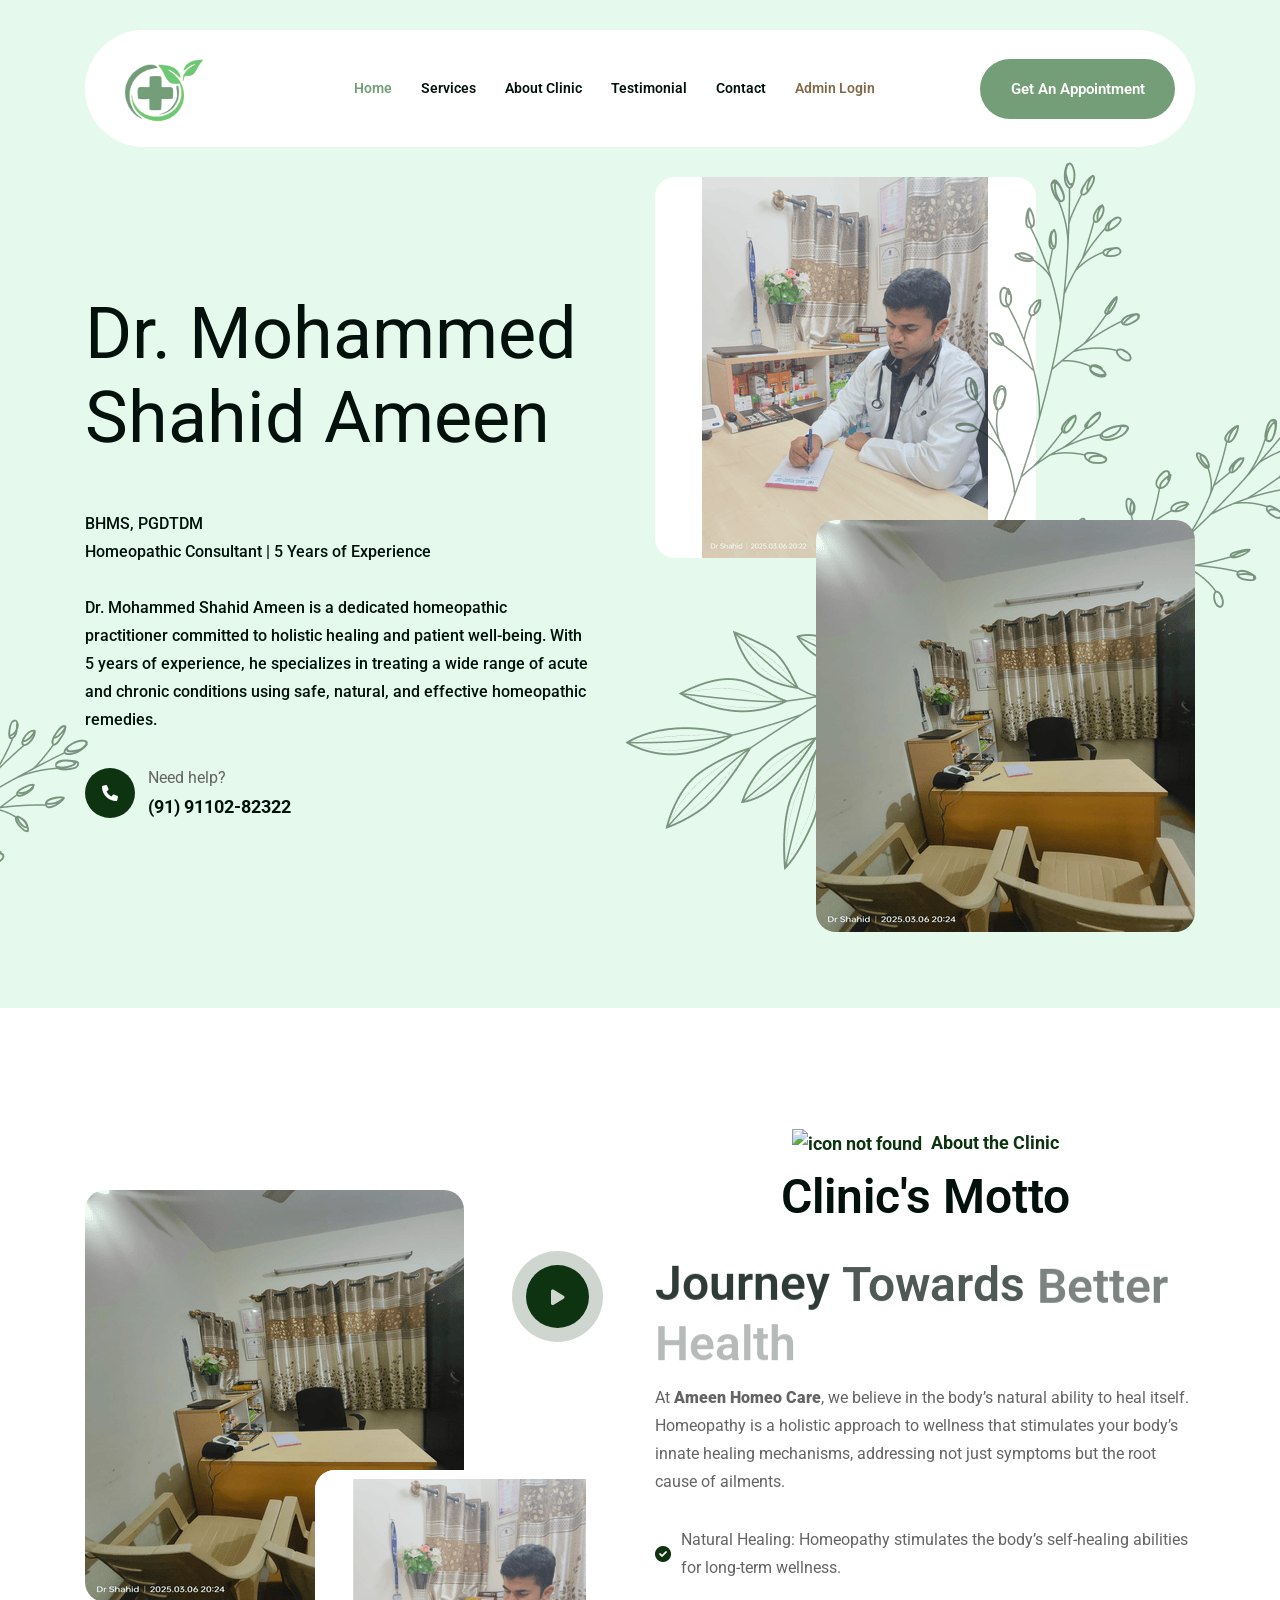
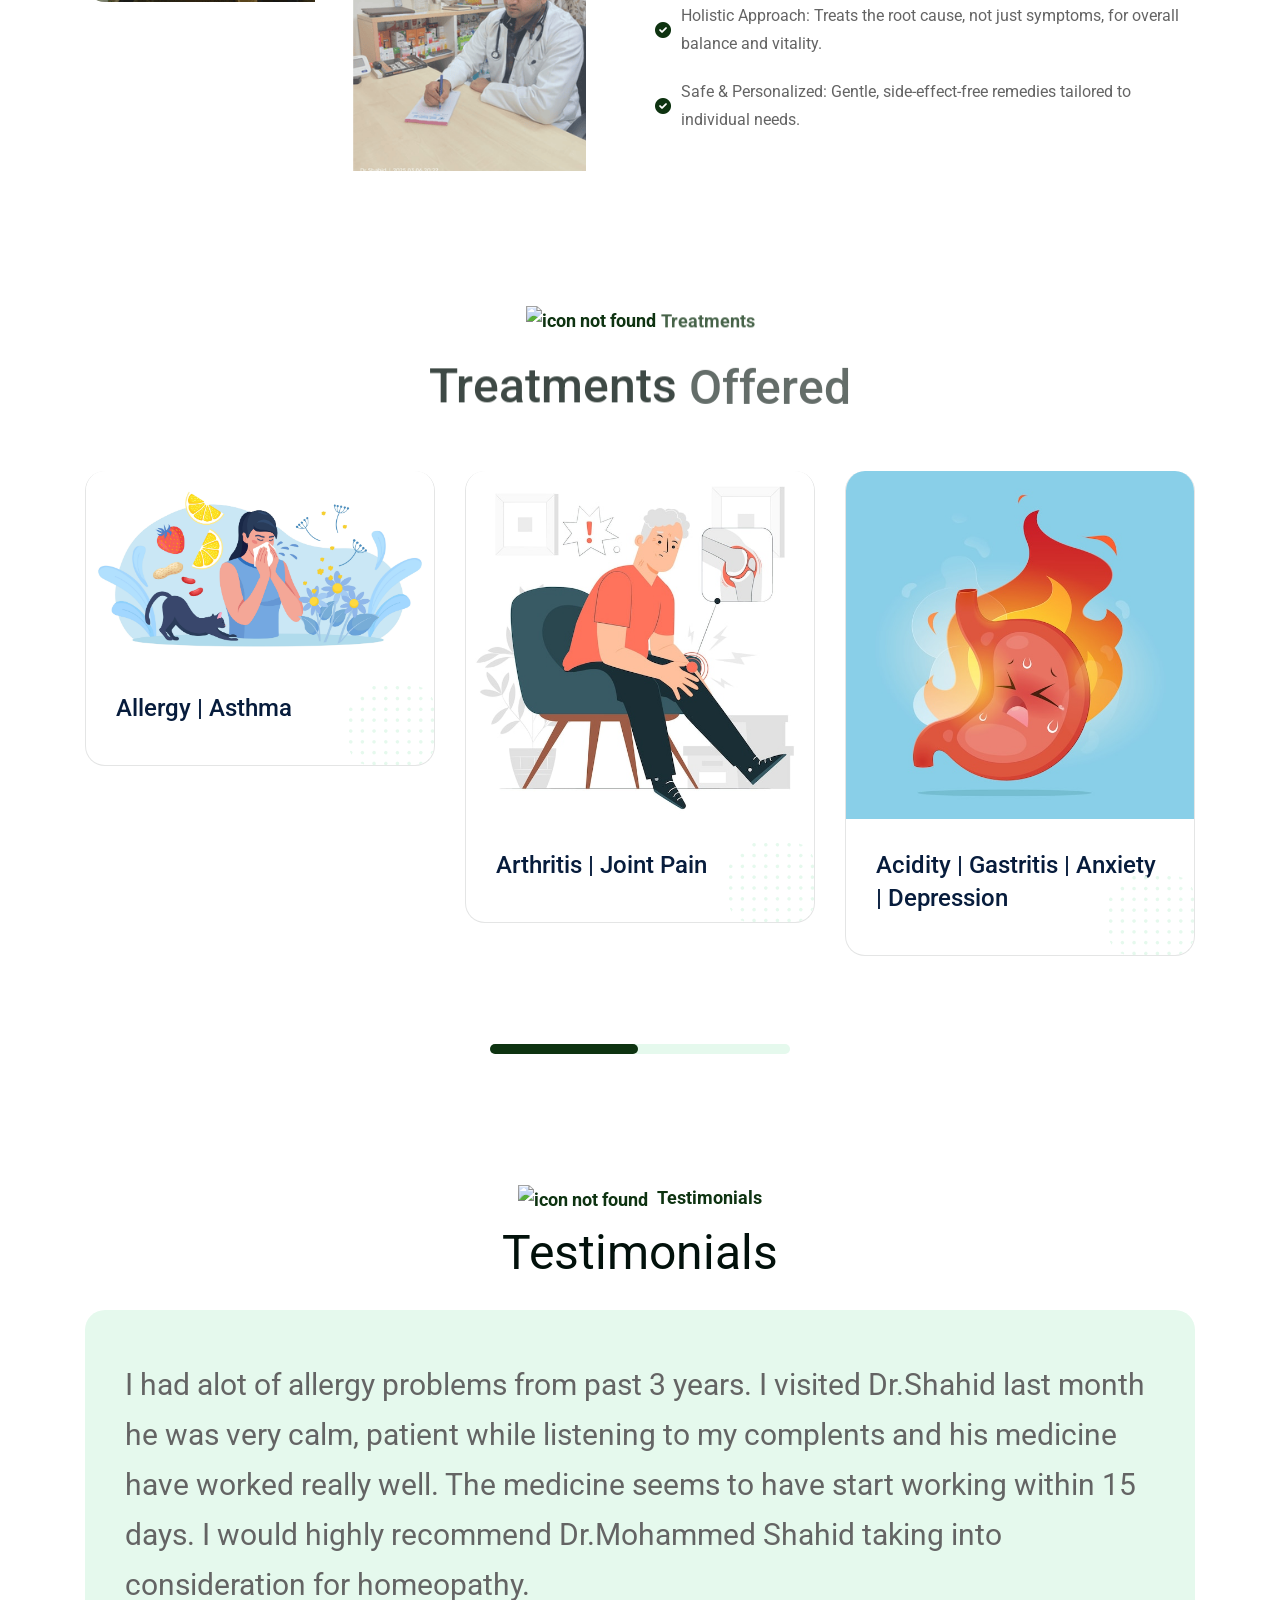
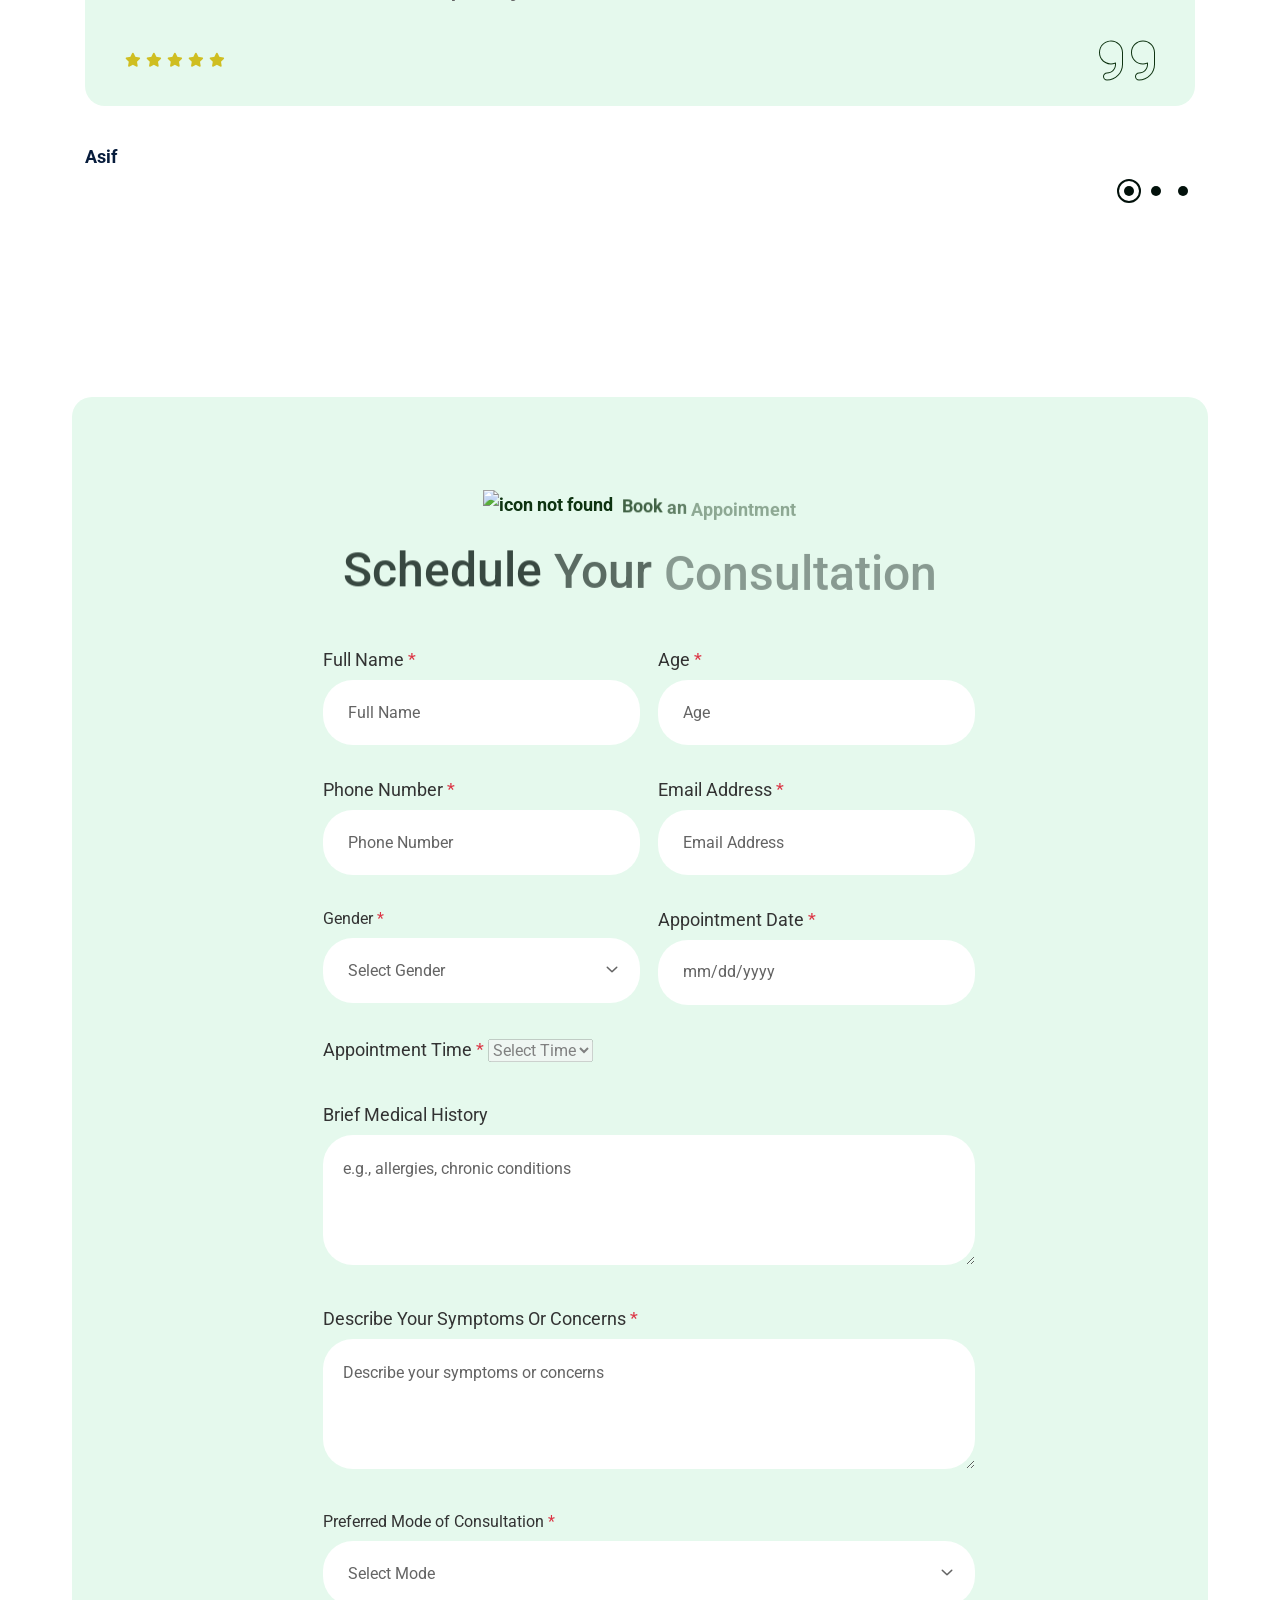
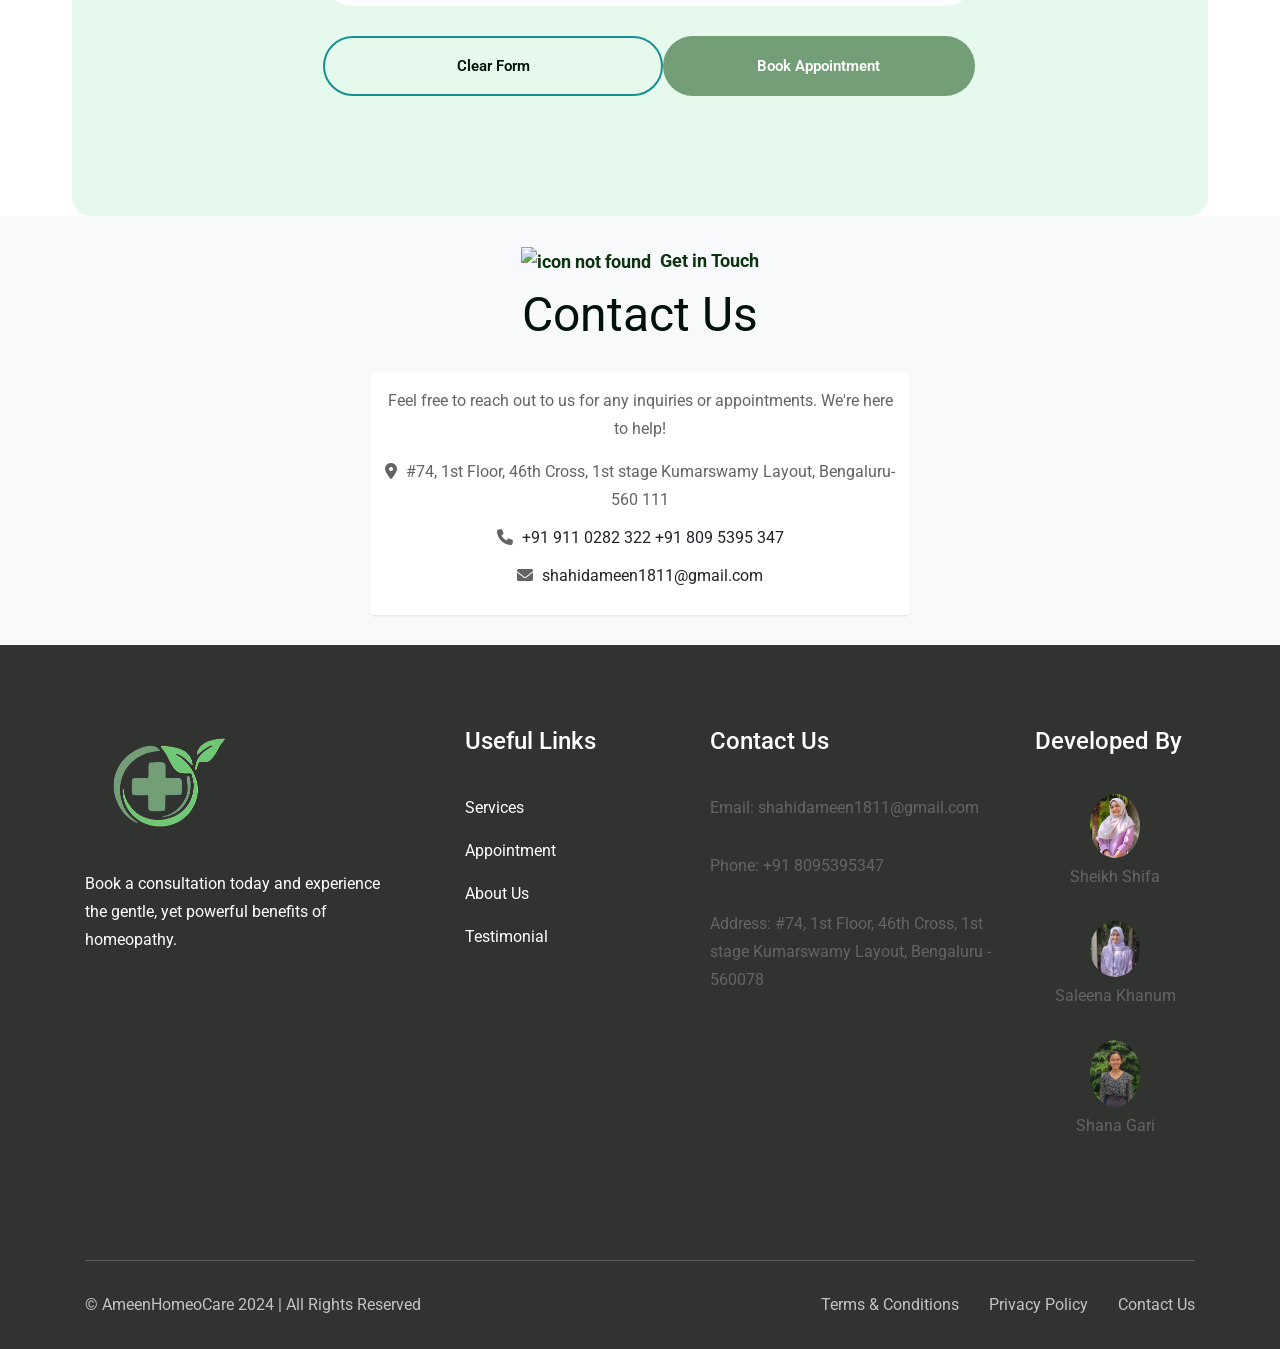
==== commit 07a50391: "Merge branch 'main' of https://github.com/Sheikh-Shifa/Ameen-Homeo-Care" ====
--- a/index.html
+++ b/index.html
@@ -158,7 +158,7 @@
                       <li><a href="#service">Services</a></li>
                       <li><a href="#about-us">About Clinic</a></li>
                       <li><a href="#testimonial">Testimonial</a></li>
-                      <li><a href="#contact">Contact</a></li>
+                      <li><a href="#Contact">Contact</a></li>
                       <li>
                         <a href="login.html" style="color: #826947"
                           >Admin Login</a
@@ -286,6 +286,13 @@
                     class="img-fluid"
                     alt="img not found"
                   />
+                  <a
+                    href="https://www.youtube.com/watch?v=dyNpojnbNT4"
+                    class="popup-video zooming"
+                    data-effect="mfp-move-from-top vertical-middle"
+                  >
+                    <i class="fa-solid fa-play"></i>
+                  </a>
                 </div>
                 <div class="image-2 wow clip-a-z">
                   <img
@@ -311,7 +318,7 @@
                       About the Clinic
                     </h5>
                     <h2
-                      id="about-us"
+                      
                       class="section__title color-theme-black text-capitalize"
                     >
                       Clinic's Motto
@@ -515,7 +522,7 @@
                       </div>
 
                       <div class="latest__item-content">
-                        <h4 class="mb-10">Other Acute and Chronic Diseases</h4>
+                        <h4 class="mb-10">>Other Acute and Chronic Diseases</h4>
                       </div>
                     </div>
                   </div>
@@ -546,7 +553,7 @@
                     Testimonials
                   </h5>
                   <h2
-                    id="testimonial"
+                    id="contact"
                     class="section__title color-theme-black text-capitalize"
                   >
                     Testimonials
@@ -558,14 +565,10 @@
                       <div class="testimonial-3__item">
                         <div class="testimonial-3__content">
                           <p>
-                            I had alot of allergy problems from past 3 years. I
-                            visited Dr.Shahid last month he was very calm,
-                            patient while listening to my complents and his
-                            medicine have worked really well. The medicine seems
-                            to have start working within 15 days. I would highly
-                            recommend Dr.Mohammed Shahid taking into
-                            consideration for homeopathy.
-                          </p>
+                            I had alot of allergy problems from past 3 years. I visited Dr.Shahid last month he was very calm, patient while
+                            listening to my complents and his medicine have worked really well. The medicine seems to have start working within 15
+                            days. I would highly recommend Dr.Mohammed Shahid taking into consideration for homeopathy.
+                            </p>
 
                           <div class="testimonial-3-wrapper">
                             <ul class="testimonial-3-wrapper__rating">
@@ -596,10 +599,8 @@
                       <div class="testimonial-3__item">
                         <div class="testimonial-3__content">
                           <p>
-                            I was having recurrent cold cough and fever every
-                            month . Then I consulted Dr Shahid Ameen now I am
-                            feeling very much better after consulting the doctor
-                            and taking homoeopathic medicines.
+                            I was having recurrent cold cough and fever every month . Then I consulted Dr Shahid Ameen now I am feeling very much
+                            better after consulting the doctor and taking homoeopathic medicines.
                           </p>
 
                           <div class="testimonial-3-wrapper">
@@ -622,6 +623,7 @@
                         <div
                           class="testimonial-3__item-author d-flex align-items-center"
                         >
+              
                           <div class="testimonial-3__item-author-content">
                             <h5>Sulochana J M</h5>
                           </div>
@@ -632,15 +634,11 @@
                       <div class="testimonial-3__item">
                         <div class="testimonial-3__content">
                           <p>
-                            I was suffering from varicose veins and migraine
-                            since 4 yrs .my neighbour recommended me to go for a
-                            consultation with Dr.Shahid. I was prescribed a 3
-                            months course.To my astonishment I started
-                            recovering within a month itself . I am thoroughly
-                            satisfied with his treatment.Dr shahid ameen .is a
-                            best doctor.i would definitely recommend anyone
-                            suffering from the mentioned ailments to consult
-                            Dr.Shahid..to get healthy soon... inshallah....
+                            I was suffering from varicose veins and migraine since 4 yrs .my neighbour recommended me to go for a consultation
+                            with Dr.Shahid.
+                            I was prescribed a 3 months course.To my astonishment I started recovering within a month itself . I am thoroughly
+                            satisfied with his treatment.Dr shahid ameen .is a best doctor.i would definitely recommend anyone suffering from the
+                            mentioned ailments to consult Dr.Shahid..to get healthy soon... inshallah....
                           </p>
 
                           <div class="testimonial-3-wrapper">
@@ -665,6 +663,7 @@
                         >
                           <div class="testimonial-3__item-author-content">
                             <h5>Khanitha Mariyam</h5>
+                        
                           </div>
                         </div>
                       </div>
@@ -884,12 +883,15 @@
       <!-- Appointment Section End -->
 
       <!-- Contact Section Start -->
-      <section id="contact" class="contact-section py-5 bg-light">
+      <section id="Contact" class="contact-section py-5 bg-light">
+        <!-- Added bg-light and padding -->
         <div class="container">
           <div class="row">
             <div class="col-12">
               <div class="section__title-wrapper text-center mb-5">
+                <!-- Adjusted margin -->
                 <h5 class="section__subtitle title-green mb-3">
+                  <!-- Adjusted margin -->
                   <img
                     src="assets/imgs/ask-quesiton/heart-2.png"
                     alt="icon not found"
@@ -898,7 +900,7 @@
                   Get in Touch
                 </h5>
                 <h2
-                  id="contact"
+                  id="Contact"
                   class="section__title color-theme-black text-capitalize"
                 >
                   Contact Us
@@ -908,72 +910,64 @@
           </div>
 
           <div class="row justify-content-center">
+            <!-- Centered row -->
             <!-- Contact Details -->
             <div class="col-lg-6">
               <div class="contact-details bg-white p-4 rounded shadow-sm">
+                <!-- Added white background, padding, rounded corners, and shadow -->
                 <div class="contact-info text-center">
+                  <!-- Centered text -->
                   <p class="mb-4">
+                    <!-- Adjusted margin -->
                     Feel free to reach out to us for any inquiries or
                     appointments. We're here to help!
                   </p>
                   <ul class="contact-list list-unstyled">
+                    <!-- Removed list styling -->
                     <li class="mb-3">
+                      <!-- Added margin-bottom -->
+                      <i class="fa-solid fa-location-dot me-2"></i>
+                      <!-- Added margin-right -->
+                      <span
+                        >#74, 1st Floor, 46th Cross, 1st stage Kumarswamy
+                        Layout, Bengaluru-560 111</span
+                      >
+                    </li>
+                    <li class="mb-3">
+                      <!-- Added margin-bottom -->
                       <i class="fa-solid fa-phone me-2"></i>
-                      <span>
-                        <a
+                      <!-- Added margin-right -->
+                      <span
+                        ><a
                           href="tel:+919110282322"
                           class="text-decoration-none text-dark"
-                        >
-                          +91 911 0282 322
-                        </a>
-                      </span>
-                      <span> | </span>
-                      <span>
-                        <a
+                          >+91 911 0282 322
+                        </a></span>
+
+                      <span
+                        ><a
                           href="tel:+918095395347"
                           class="text-decoration-none text-dark"
-                        >
-                          +91 809 5395 347
-                        </a>
-                      </span>
+                          >+91 809 5395 347</a
+                        ></span
+                      >
+                      <!-- Removed underline and set text color -->
                     </li>
                     <li class="mb-3">
+                      <!-- Added margin-bottom -->
                       <i class="fa-solid fa-envelope me-2"></i>
-                      <span>
-                        <a
+                      <!-- Added margin-right -->
+                      <span
+                        ><a
                           href="mailto:shahidameen1811@gmail.com"
                           class="text-decoration-none text-dark"
-                        >
-                          shahidameen1811@gmail.com
-                        </a>
-                      </span>
-                    </li>
-                    <li class="mb-3">
-                      <i class="fa-solid fa-location-dot me-2"></i>
-                      <span>
-                        #74, 1st Floor, 46th Cross, 1st stage Kumarswamy Layout,
-                        Bengaluru-560 111
-                      </span>
+                          >shahidameen1811@gmail.com</a
+                        ></span
+                      >
+                      <!-- Removed underline and set text color -->
                     </li>
                   </ul>
                 </div>
-              </div>
-            </div>
-          </div>
-
-          <!-- Google Map (New Row) -->
-          <div class="row mt-4">
-            <div class="col-12">
-              <div class="map-container rounded shadow-sm">
-                <iframe
-                  src="https://www.google.com/maps/embed?pb=!1m18!1m12!1m3!1d3888.9872134533366!2d77.55738794803622!3d12.908543212517783!2m3!1f0!2f0!3f0!3m2!1i1024!2i768!4f13.1!3m3!1m2!1s0x3bae1581221367fd%3A0x2aefc980dcb36032!2sAMEEN%20HOMEO%20CARE!5e0!3m2!1sen!2sin!4v1741455313157!5m2!1sen!2sin"
-                  width="100%"
-                  height="400"
-                  style="border: 0"
-                  allowfullscreen=""
-                  loading="lazy"
-                  referrerpolicy="no-referrer-when-downgrade"
-                ></iframe>
               </div>
             </div>
           </div>
@@ -1143,7 +1137,7 @@
         // Set the minimum date to today to disable past dates
         dateInput.setAttribute("min", minDate);
 
-        // Function to populate time slots
+        // Function to populate available time slots
         function updateAvailableTimes() {
           console.log("updateAvailableTimes called"); // Debugging
           timeDropdown.innerHTML = ""; // Clear previous options
@@ -1153,19 +1147,20 @@
             return;
           }
 
-          // Define all possible time slots from 9:00 AM to 9:00 PM
-          let allTimes = [];
-          for (let hour = 9; hour <= 21; hour++) {
-            let suffix = hour < 12 ? "AM" : "PM";
-            let formattedHour = hour > 12 ? hour - 12 : hour; // Convert to 12-hour format
-            allTimes.push(`${formattedHour}:00 ${suffix}`);
-            allTimes.push(`${formattedHour}:30 ${suffix}`);
-          }
-
-          // Define working hours (valid time range)
-          let isWorkingHour = (hour, minute) => {
-            return (hour >= 9 && hour < 13) || (hour >= 16 && hour < 21); // 9AM-1PM, 4PM-9PM
-          };
+          // Define available time slots
+          let availableTimes = [
+            "09:00 AM",
+            "09:30 AM",
+            "10:00 AM",
+            "10:30 AM",
+            "11:00 AM",
+            "11:30 AM",
+            "02:00 PM",
+            "02:30 PM",
+            "03:00 PM",
+            "03:30 PM",
+            "04:00 PM",
+          ];
 
           // Add default "Select Time" option
           let defaultOption = document.createElement("option");
@@ -1175,23 +1170,15 @@
           defaultOption.selected = true;
           timeDropdown.appendChild(defaultOption);
 
-          // Populate time slots with disabled non-working hours
-          allTimes.forEach((time) => {
-            let [timePart, period] = time.split(" ");
-            let [hour, minute] = timePart.split(":").map(Number);
-
-            // Convert to 24-hour format for checking working hours
-            if (period === "PM" && hour !== 12) hour += 12;
-
+          // Add available time slots
+          availableTimes.forEach((time) => {
             let option = document.createElement("option");
             option.value = time;
             option.textContent = time;
-            option.disabled = !isWorkingHour(hour, minute); // Disable non-working times
-
             timeDropdown.appendChild(option);
           });
 
-          // Enable the time dropdown
+          // Enable the time dropdown after populating
           timeDropdown.disabled = false;
           console.log("Time dropdown enabled"); // Debugging
         }
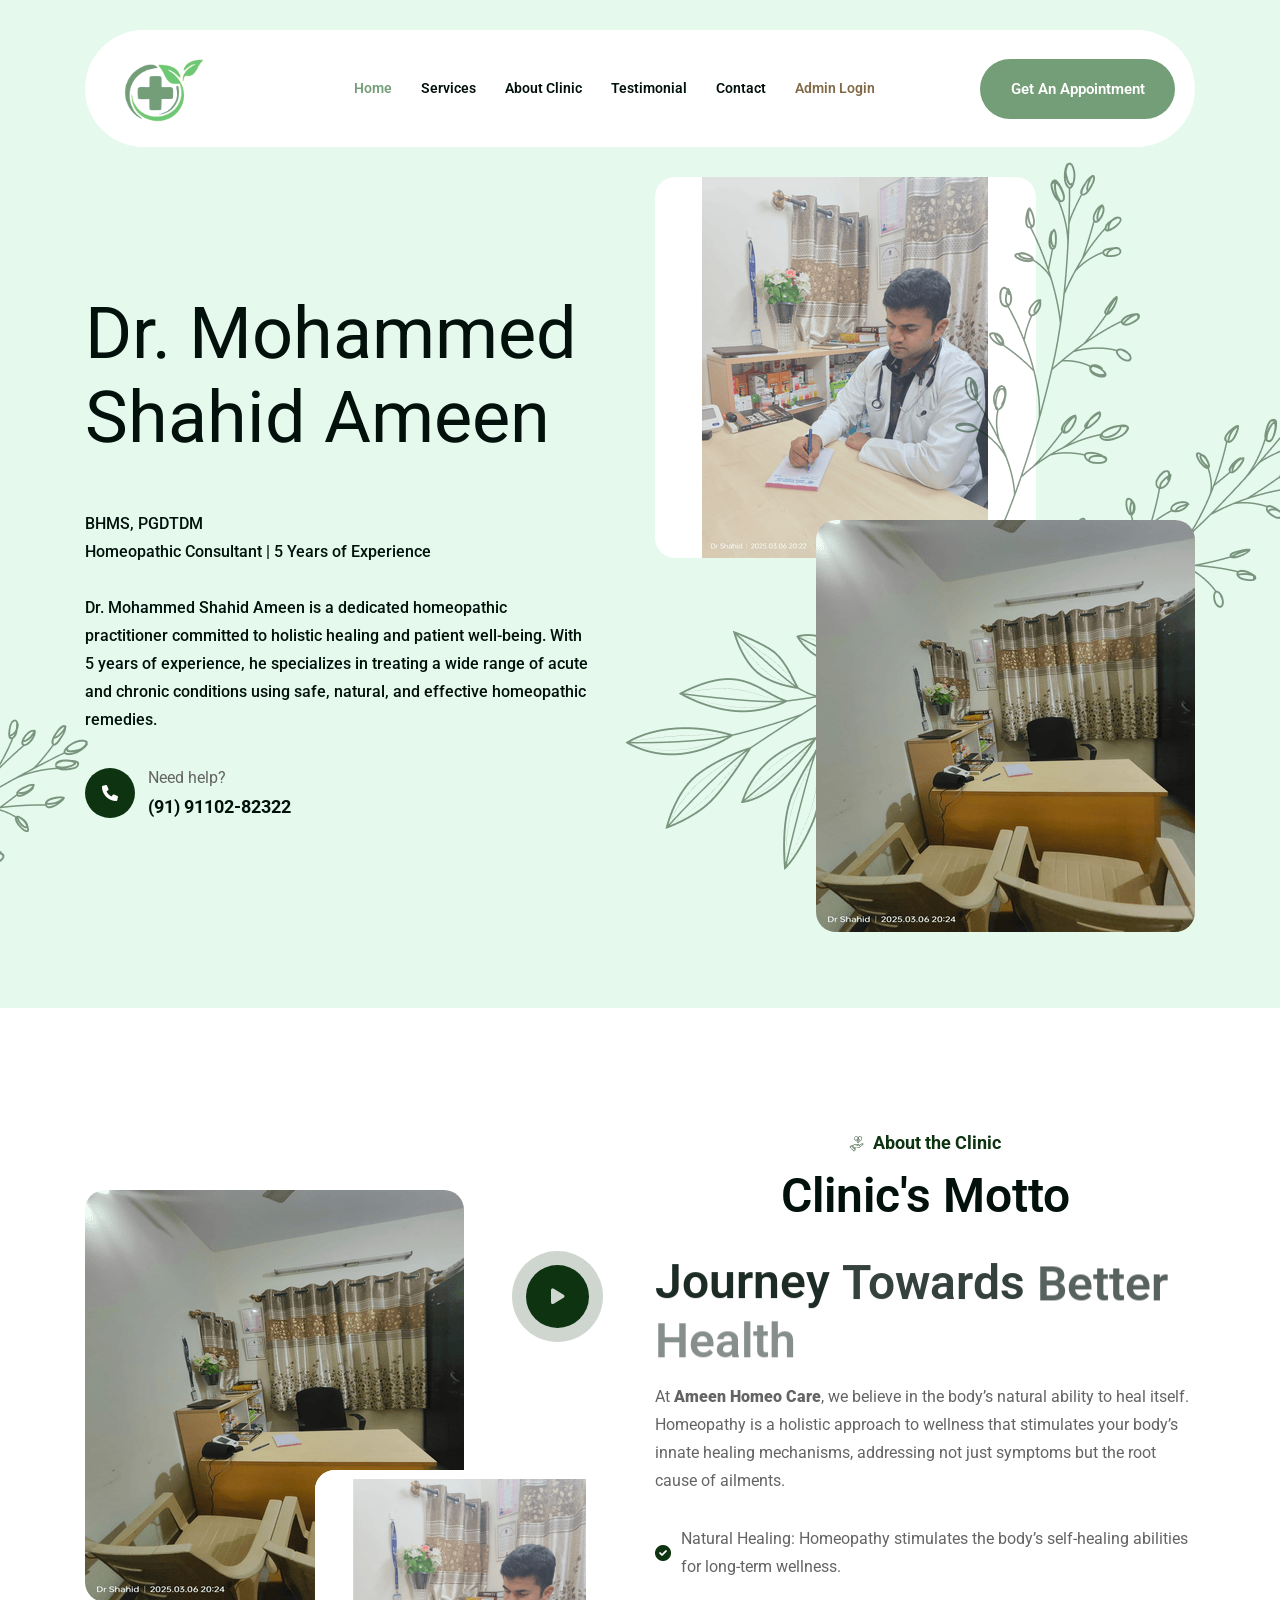
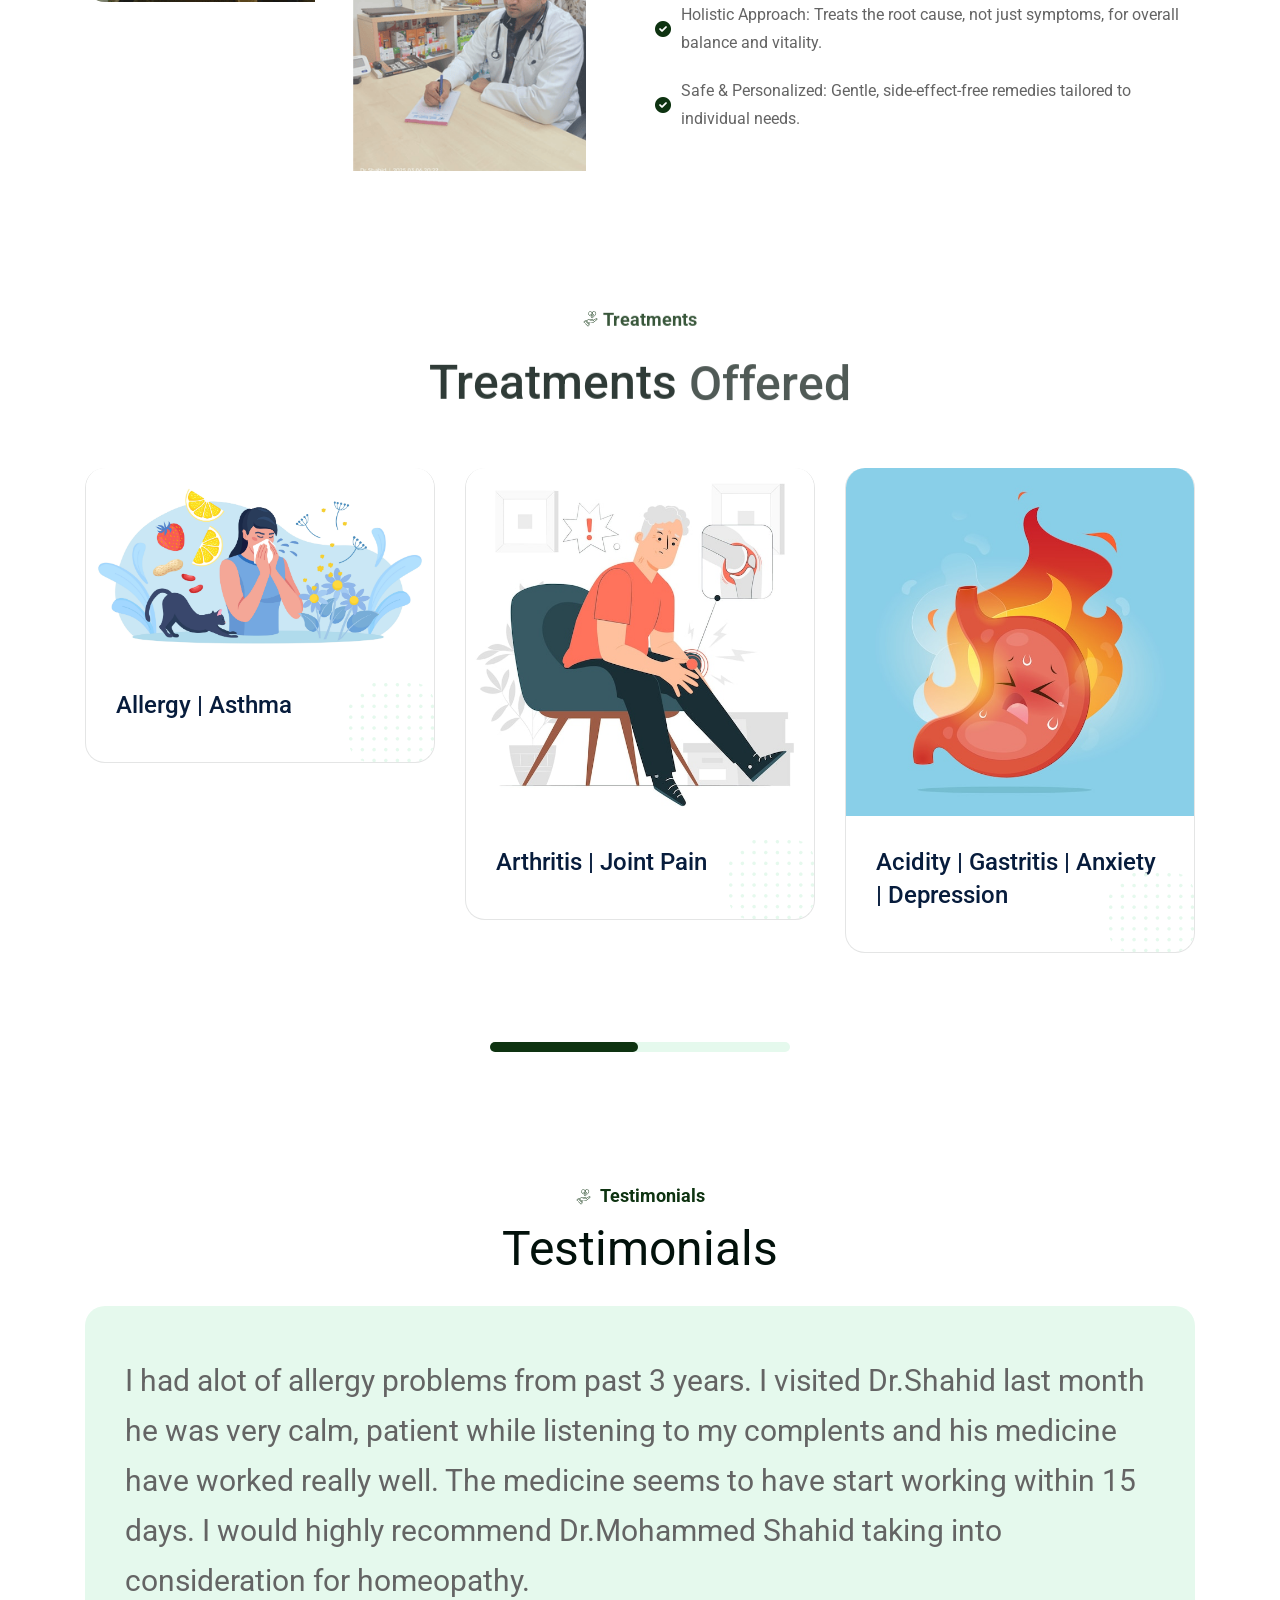
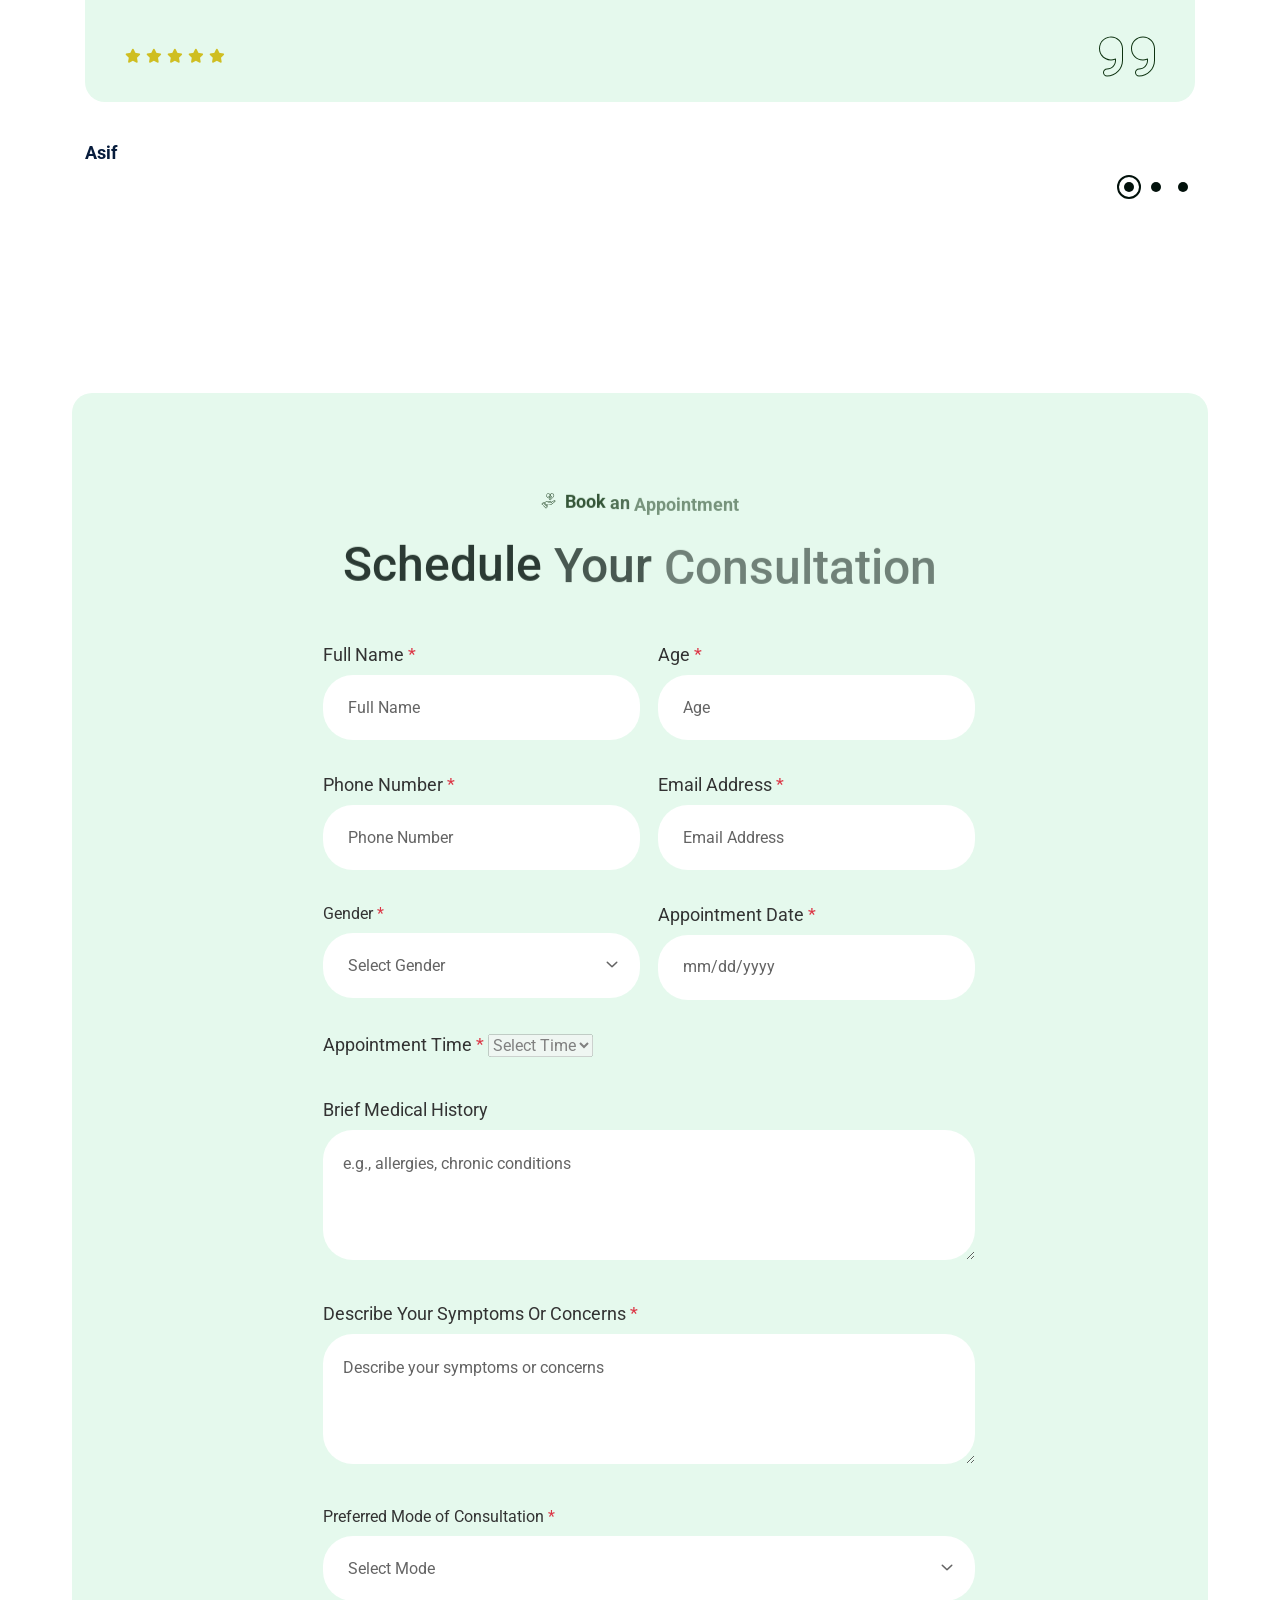
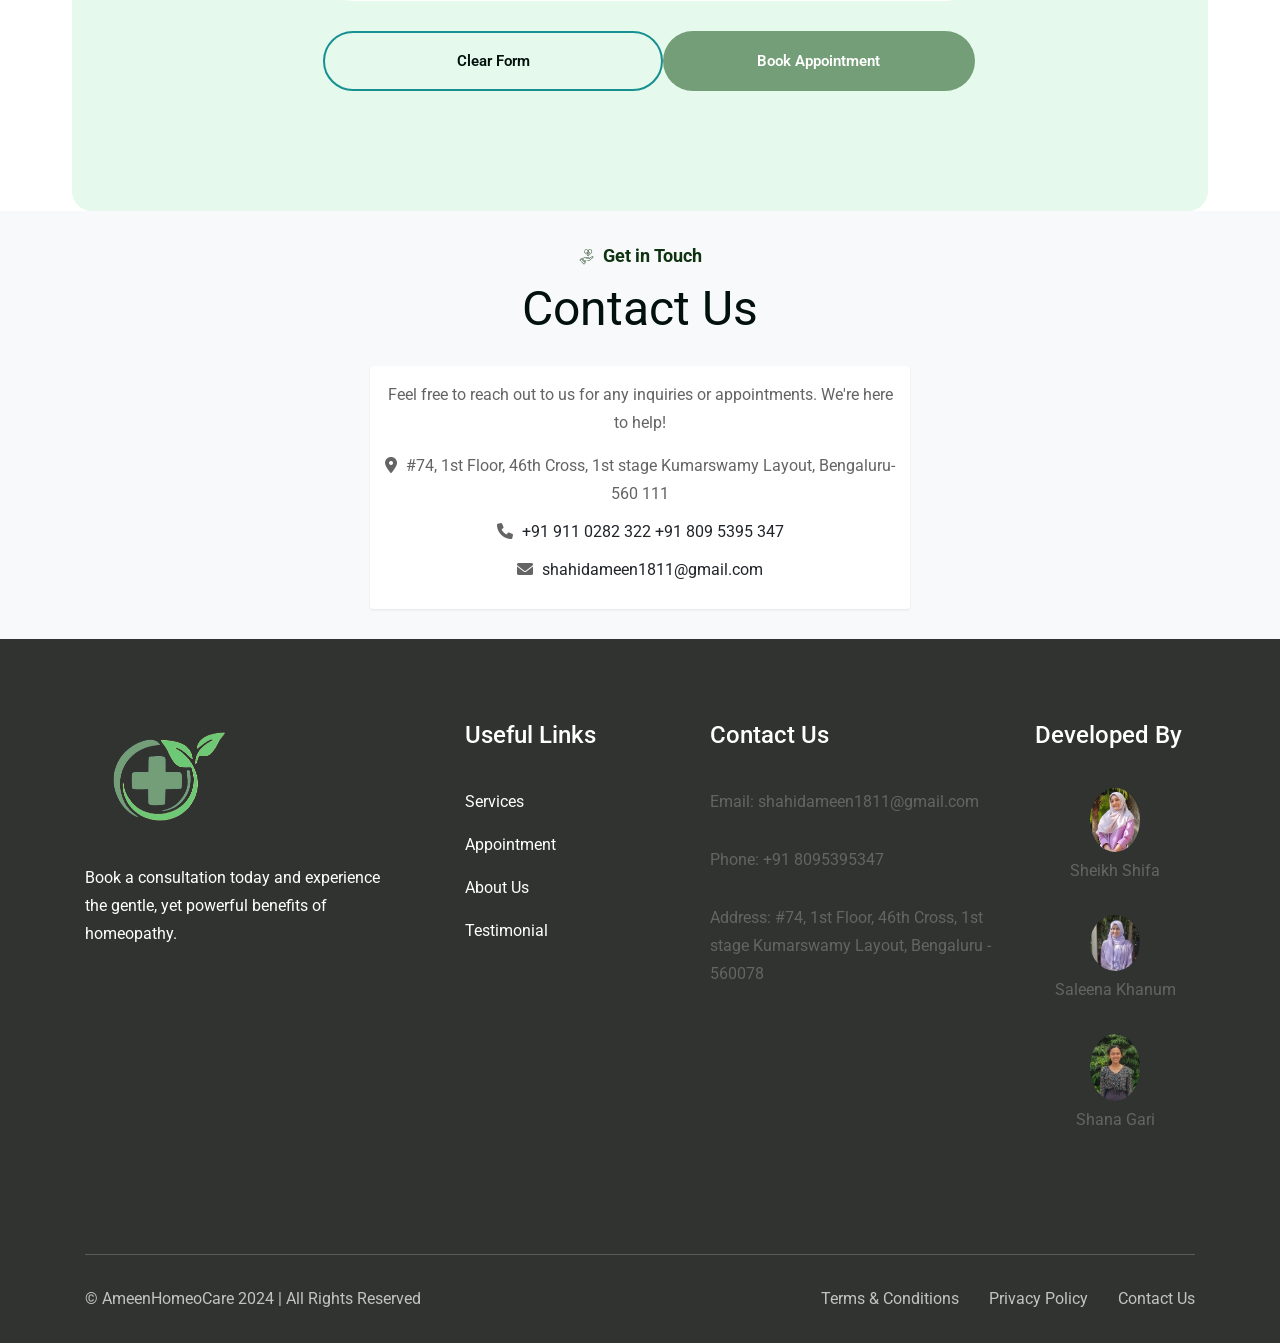
==== commit 0b352872: "index and images updated" ====
--- a/index.html
+++ b/index.html
@@ -1,43 +1,36 @@
 <!DOCTYPE html>
 <html class="no-js" lang="zxx">
-  <head>
-    <meta charset="utf-8" />
-    <meta http-equiv="x-ua-compatible" content="ie=edge" />
-    <title>Ameen Homeo Care</title>
-    <meta
-      name="description"
-      content="Medilix - Healthcare & Medical Bootstrap HTML5 Template"
-    />
-    <meta name="author" content="ahmmedsabbirbd" />
-    <meta name="viewport" content="width=device-width, initial-scale=1" />
-    <!-- Place favicon.ico in the root directory -->
-    <link
-      rel="shortcut icon"
-      type="image/x-icon"
-      href="assets/imgs/favicon.svg"
-    />
-    <!-- CSS here -->
-    <style>
-      .appointment-3__form .form-label {
-        font-weight: normal !important; /* Override Bootstrap's bold font */
-        color: #333 !important; /* Override Bootstrap's label color */
-      }
-    </style>
-    <link rel="stylesheet" href="assets/css/vendor/bootstrap.min.css" />
-    <link rel="stylesheet" href="assets/css/vendor/animate.min.css" />
-    <link rel="stylesheet" href="assets/css/plugins/swiper.min.css" />
-    <link rel="stylesheet" href="assets/css/vendor/magnific-popup.css" />
-    <link rel="stylesheet" href="assets/css/vendor/fontawesome-pro.css" />
-    <link rel="stylesheet" href="assets/css/vendor/spacing.css" />
-    <link
-      rel="stylesheet"
-      href="assets/css/plugins/odometer-theme-default.css"
-    />
-    <link rel="stylesheet" href="assets/css/main.css" />
-  </head>
-
-  <body class="body-1">
-    <!--[if lte IE 9]>
+
+<head>
+  <meta charset="utf-8" />
+  <meta http-equiv="x-ua-compatible" content="ie=edge" />
+  <title>Ameen Homeo Care</title>
+  <meta name="description" content="Medilix - Healthcare & Medical Bootstrap HTML5 Template" />
+  <meta name="author" content="ahmmedsabbirbd" />
+  <meta name="viewport" content="width=device-width, initial-scale=1" />
+  <!-- Place favicon.ico in the root directory -->
+  <link rel="shortcut icon" type="image/x-icon" href="assets/imgs/favicon.svg" />
+  <!-- CSS here -->
+  <style>
+    .appointment-3__form .form-label {
+      font-weight: normal !important;
+      /* Override Bootstrap's bold font */
+      color: #333 !important;
+      /* Override Bootstrap's label color */
+    }
+  </style>
+  <link rel="stylesheet" href="assets/css/vendor/bootstrap.min.css" />
+  <link rel="stylesheet" href="assets/css/vendor/animate.min.css" />
+  <link rel="stylesheet" href="assets/css/plugins/swiper.min.css" />
+  <link rel="stylesheet" href="assets/css/vendor/magnific-popup.css" />
+  <link rel="stylesheet" href="assets/css/vendor/fontawesome-pro.css" />
+  <link rel="stylesheet" href="assets/css/vendor/spacing.css" />
+  <link rel="stylesheet" href="assets/css/plugins/odometer-theme-default.css" />
+  <link rel="stylesheet" href="assets/css/main.css" />
+</head>
+
+<body class="body-1">
+  <!--[if lte IE 9]>
       <p class="browserupgrade">
         You are using an <strong>outdated</strong> browser. Please
         <a href="https://browsehappy.com/">upgrade your browser</a> to improve
@@ -45,1179 +38,940 @@
       </p>
     <![endif]-->
 
-    <!-- preloader start -->
-    <div id="preloader">
-      <div class="preloader-close preloader-close__5">x</div>
-      <div class="sk-three-bounce">
-        <div class="sk-child sk-bounce1 home-5"></div>
-        <div class="sk-child sk-bounce2 home-5"></div>
-        <div class="sk-child sk-bounce3 home-5"></div>
+  <!-- preloader start -->
+  <div id="preloader">
+    <div class="preloader-close preloader-close__5">x</div>
+    <div class="sk-three-bounce">
+      <div class="sk-child sk-bounce1 home-5"></div>
+      <div class="sk-child sk-bounce2 home-5"></div>
+      <div class="sk-child sk-bounce3 home-5"></div>
+    </div>
+  </div>
+  <!-- preloader end -->
+
+  <!-- preloader start -->
+  <div class="loading-form">
+    <div class="sk-three-bounce">
+      <div class="sk-child sk-bounce1"></div>
+      <div class="sk-child sk-bounce2"></div>
+      <div class="sk-child sk-bounce3"></div>
+    </div>
+  </div>
+  <!-- preloader end -->
+
+  <!-- Backtotop start -->
+  <div id="scroll-percentage">
+    <span id="scroll-percentage-value" data-default-color="var(--rr-color-900)"
+      data-scroll-color="var(--rr-theme-glow)"></span>
+  </div>
+  <!-- Backtotop end -->
+
+  <!-- Offcanvas area start -->
+  <div class="fix">
+    <div class="offcanvas__area offcanvas__area__5">
+      <div class="offcanvas__wrapper">
+        <div class="offcanvas__content">
+          <div class="offcanvas__top d-flex justify-content-between align-items-center">
+            <div class="offcanvas__logo">
+              <a href="index.html">
+                <img src="assets/imgs/logo/logo2.png" alt="logo not found" width="50%" />
+              </a>
+            </div>
+            <div class="offcanvas__close">
+              <button class="offcanvas-close-icon animation--flip">
+                <span class="offcanvas-m-lines">
+                  <span class="offcanvas-m-line line--1"></span><span class="offcanvas-m-line line--2"></span><span
+                    class="offcanvas-m-line line--3"></span>
+                </span>
+              </button>
+            </div>
+          </div>
+          <div class="mobile-menu fix"></div>
+          <div class="offcanvas__social">
+            <h4 class="offcanvas__title mb-20">Ameen Homeo Care</h4>
+            <p class="mb-30">
+              Book a consultation today and experience the gentle, yet
+              powerful benefits of homeopathy.
+            </p>
+          </div>
+          <div class="offcanvas__btn d-sm-none">
+            <div class="header__btn-wrap">
+              <a href="https://themeforest.net/user/rrdevs/portfolio"
+                class="rr-btn rr-btn__theme rr-btn__theme-white mt-40 mt-sm-35 mt-xs-30">
+                <span class="btn-wrap">
+                  <span class="text-one">Purchase Now</span>
+                  <span class="text-two">Purchase Now</span>
+                </span>
+              </a>
+            </div>
+          </div>
+        </div>
       </div>
     </div>
-    <!-- preloader end -->
-
-    <!-- preloader start -->
-    <div class="loading-form">
-      <div class="sk-three-bounce">
-        <div class="sk-child sk-bounce1"></div>
-        <div class="sk-child sk-bounce2"></div>
-        <div class="sk-child sk-bounce3"></div>
+  </div>
+  <div class="offcanvas__overlay"></div>
+  <div class="offcanvas__overlay-white"></div>
+  <!-- Offcanvas area start -->
+
+  <!-- Header area start -->
+  <header>
+    <div id="header-sticky" class="header__area header-6">
+      <div class="container">
+        <div class="mega__menu-wrapper p-relative">
+          <div class="header__main">
+            <div class="header__logo">
+              <a href="index.html">
+                <div class="logo">
+                  <img src="assets/imgs/logo/logo1.png" alt="logo not found" width="70%" />
+                </div>
+              </a>
+            </div>
+
+            <div class="mean__menu-wrapper d-none d-lg-block">
+              <div class="main-menu main-menu-6 onepagenav">
+                <nav id="mobile-menu">
+                  <ul>
+                    <li class="active"><a href="#banner">Home</a></li>
+                    <li><a href="#service">Services</a></li>
+                    <li><a href="#about-us">About Clinic</a></li>
+                    <li><a href="#testimonial">Testimonial</a></li>
+                    <li><a href="#Contact">Contact</a></li>
+                    <li>
+                      <a href="login.html" style="color: #826947">Admin Login</a>
+                    </li>
+                  </ul>
+                </nav>
+              </div>
+            </div>
+
+            <div class="header__right">
+              <div class="header__action d-flex align-items-center">
+                <div class="header__btn-wrap d-none d-sm-inline-flex">
+                  <a href="#appointment" class="rr-btn rr-btn__green">
+                    <span class="btn-wrap">
+                      <span class="text-one">Get an Appointment</span>
+                      <span class="text-two">Get an Appointment</span>
+                    </span>
+                  </a>
+                </div>
+
+                <div class="header__hamburger ml-20 d-xl-none">
+                  <div class="sidebar__toggle">
+                    <a class="bar-icon" href="javascript:void(0)">
+                      <span></span>
+                      <span></span>
+                      <span></span>
+                    </a>
+                  </div>
+                </div>
+              </div>
+            </div>
+          </div>
+        </div>
       </div>
     </div>
-    <!-- preloader end -->
-
-    <!-- Backtotop start -->
-    <div id="scroll-percentage">
-      <span
-        id="scroll-percentage-value"
-        data-default-color="var(--rr-color-900)"
-        data-scroll-color="var(--rr-theme-glow)"
-      ></span>
-    </div>
-    <!-- Backtotop end -->
-
-    <!-- Offcanvas area start -->
-    <div class="fix">
-      <div class="offcanvas__area offcanvas__area__5">
-        <div class="offcanvas__wrapper">
-          <div class="offcanvas__content">
-            <div
-              class="offcanvas__top d-flex justify-content-between align-items-center"
-            >
-              <div class="offcanvas__logo">
-                <a href="index.html">
-                  <img
-                    src="assets/imgs/logo/logo2.png"
-                    alt="logo not found"
-                    width="50%"
-                  />
+  </header>
+  <!-- Header area end -->
+
+  <!-- Body main wrapper start -->
+  <main>
+    <!-- banner-5 area start -->
+    <section id="banner" class="banner-5 color-theme-green banner-5__space">
+      <div class="container">
+        <div class="left-shape">
+          <img src="assets/imgs/banner-5/left-tree.png" alt="image not found" />
+        </div>
+        <div class="row">
+          <div class="col-lg-6">
+            <div class="banner-5__content">
+              <h1 class="title-animation mb-50 mb-xs-30">
+                Dr. Mohammed Shahid Ameen
+              </h1>
+              <p class="mb-30">
+                BHMS, PGDTDM <br />
+                Homeopathic Consultant | 5 Years of Experience<br /><br />
+                Dr. Mohammed Shahid Ameen is a dedicated homeopathic
+                practitioner committed to holistic healing and patient
+                well-being. With 5 years of experience, he specializes in
+                treating a wide range of acute and chronic conditions using
+                safe, natural, and effective homeopathic remedies.
+              </p>
+
+              <div class="banner-5__btn-box">
+                <div class="banner-5__btn-box-wrapper">
+                  <i class="fa-solid fa-phone"></i>
+                  <div class="banner-5__btn-box-wrapper-text">
+                    <span class="mb-10 mb-xs-5">Need help?</span>
+                    <h5><a href="tel:9110282322">(91) 91102-82322</a></h5>
+                  </div>
+                </div>
+              </div>
+            </div>
+          </div>
+          <div class="col-lg-6">
+            <div class="banner-5__media">
+              <div class="banner-5__media-shape">
+                <img class="img-1" src="assets/imgs/banner-5/right--tree-1.png" alt="image not found" />
+                <img class="img-2" src="assets/imgs/banner-5/right--tree-2.png" alt="image not found" />
+                <img class="img-3" src="assets/imgs/banner-5/right--tree-3.png" alt="image not found" />
+              </div>
+              <div class="image-1 wow clip-a-z">
+                <img src="assets/imgs/banner-5/clinic.png" alt="image not found" />
+              </div>
+              <div class="image-2 wow clip-a-z">
+                <img src="assets/imgs/banner-5/doc.png" alt="image not found" />
+              </div>
+            </div>
+          </div>
+        </div>
+      </div>
+    </section>
+    <!-- banner-5 area end -->
+
+    <!-- about-us-5 area start -->
+    <section id="about-us" class="about-us-5 section-space">
+      <div class="container">
+        <div class="row align-items-center">
+          <div class="col-lg-6">
+            <div class="about-us-5__media">
+              <div class="image-1 wow clip-a-z">
+                <img src="assets/imgs/about-us-5/clinic.png" class="img-fluid" alt="img not found" />
+                <a href="https://www.youtube.com/watch?v=dyNpojnbNT4" class="popup-video zooming"
+                  data-effect="mfp-move-from-top vertical-middle">
+                  <i class="fa-solid fa-play"></i>
                 </a>
               </div>
-              <div class="offcanvas__close">
-                <button class="offcanvas-close-icon animation--flip">
-                  <span class="offcanvas-m-lines">
-                    <span class="offcanvas-m-line line--1"></span
-                    ><span class="offcanvas-m-line line--2"></span
-                    ><span class="offcanvas-m-line line--3"></span>
-                  </span>
-                </button>
-              </div>
-            </div>
-            <div class="mobile-menu fix"></div>
-            <div class="offcanvas__social">
-              <h4 class="offcanvas__title mb-20">Ameen Homeo Care</h4>
-              <p class="mb-30">
-                Book a consultation today and experience the gentle, yet
-                powerful benefits of homeopathy.
-              </p>
-            </div>
-            <div class="offcanvas__btn d-sm-none">
-              <div class="header__btn-wrap">
-                <a
-                  href="https://themeforest.net/user/rrdevs/portfolio"
-                  class="rr-btn rr-btn__theme rr-btn__theme-white mt-40 mt-sm-35 mt-xs-30"
-                >
-                  <span class="btn-wrap">
-                    <span class="text-one">Purchase Now</span>
-                    <span class="text-two">Purchase Now</span>
-                  </span>
-                </a>
-              </div>
-            </div>
-          </div>
-        </div>
-      </div>
-    </div>
-    <div class="offcanvas__overlay"></div>
-    <div class="offcanvas__overlay-white"></div>
-    <!-- Offcanvas area start -->
-
-    <!-- Header area start -->
-    <header>
-      <div id="header-sticky" class="header__area header-6">
-        <div class="container">
-          <div class="mega__menu-wrapper p-relative">
-            <div class="header__main">
-              <div class="header__logo">
-                <a href="index.html">
-                  <div class="logo">
-                    <img
-                      src="assets/imgs/logo/logo1.png"
-                      alt="logo not found"
-                      width="70%"
-                    />
-                  </div>
-                </a>
-              </div>
-
-              <div class="mean__menu-wrapper d-none d-lg-block">
-                <div class="main-menu main-menu-6 onepagenav">
-                  <nav id="mobile-menu">
-                    <ul>
-                      <li class="active"><a href="#banner">Home</a></li>
-                      <li><a href="#service">Services</a></li>
-                      <li><a href="#about-us">About Clinic</a></li>
-                      <li><a href="#testimonial">Testimonial</a></li>
-                      <li><a href="#Contact">Contact</a></li>
-                      <li>
-                        <a href="login.html" style="color: #826947"
-                          >Admin Login</a
-                        >
-                      </li>
-                    </ul>
-                  </nav>
-                </div>
-              </div>
-
-              <div class="header__right">
-                <div class="header__action d-flex align-items-center">
-                  <div class="header__btn-wrap d-none d-sm-inline-flex">
-                    <a href="#appointment" class="rr-btn rr-btn__green">
-                      <span class="btn-wrap">
-                        <span class="text-one">Get an Appointment</span>
-                        <span class="text-two">Get an Appointment</span>
-                      </span>
-                    </a>
-                  </div>
-
-                  <div class="header__hamburger ml-20 d-xl-none">
-                    <div class="sidebar__toggle">
-                      <a class="bar-icon" href="javascript:void(0)">
-                        <span></span>
-                        <span></span>
-                        <span></span>
-                      </a>
-                    </div>
-                  </div>
-                </div>
-              </div>
-            </div>
-          </div>
-        </div>
-      </div>
-    </header>
-    <!-- Header area end -->
-
-    <!-- Body main wrapper start -->
-    <main>
-      <!-- banner-5 area start -->
-      <section id="banner" class="banner-5 color-theme-green banner-5__space">
-        <div class="container">
-          <div class="left-shape">
-            <img
-              src="assets/imgs/banner-5/left-tree.png"
-              alt="image not found"
-            />
-          </div>
-          <div class="row">
-            <div class="col-lg-6">
-              <div class="banner-5__content">
-                <h1 class="title-animation mb-50 mb-xs-30">
-                  Dr. Mohammed Shahid Ameen
-                </h1>
-                <p class="mb-30">
-                  BHMS, PGDTDM <br />
-                  Homeopathic Consultant | 5 Years of Experience<br /><br />
-                  Dr. Mohammed Shahid Ameen is a dedicated homeopathic
-                  practitioner committed to holistic healing and patient
-                  well-being. With 5 years of experience, he specializes in
-                  treating a wide range of acute and chronic conditions using
-                  safe, natural, and effective homeopathic remedies.
-                </p>
-
-                <div class="banner-5__btn-box">
-                  <div class="banner-5__btn-box-wrapper">
-                    <i class="fa-solid fa-phone"></i>
-                    <div class="banner-5__btn-box-wrapper-text">
-                      <span class="mb-10 mb-xs-5">Need help?</span>
-                      <h5><a href="tel:9110282322">(91) 91102-82322</a></h5>
-                    </div>
-                  </div>
-                </div>
-              </div>
-            </div>
-            <div class="col-lg-6">
-              <div class="banner-5__media">
-                <div class="banner-5__media-shape">
-                  <img
-                    class="img-1"
-                    src="assets/imgs/banner-5/right--tree-1.png"
-                    alt="image not found"
-                  />
-                  <img
-                    class="img-2"
-                    src="assets/imgs/banner-5/right--tree-2.png"
-                    alt="image not found"
-                  />
-                  <img
-                    class="img-3"
-                    src="assets/imgs/banner-5/right--tree-3.png"
-                    alt="image not found"
-                  />
-                </div>
-                <div class="image-1 wow clip-a-z">
-                  <img
-                    src="assets/imgs/banner-5/clinic.png"
-                    alt="image not found"
-                  />
-                </div>
-                <div class="image-2 wow clip-a-z">
-                  <img
-                    src="assets/imgs/banner-5/doc.png"
-                    alt="image not found"
-                  />
-                </div>
-              </div>
-            </div>
-          </div>
-        </div>
-      </section>
-      <!-- banner-5 area end -->
-
-      <!-- about-us-5 area start -->
-      <section id="about-us" class="about-us-5 section-space">
-        <div class="container">
-          <div class="row align-items-center">
-            <div class="col-lg-6">
-              <div class="about-us-5__media">
-                <div class="image-1 wow clip-a-z">
-                  <img
-                    src="assets/imgs/about-us-5/clinic.png"
-                    class="img-fluid"
-                    alt="img not found"
-                  />
-                  <a
-                    href="https://www.youtube.com/watch?v=dyNpojnbNT4"
-                    class="popup-video zooming"
-                    data-effect="mfp-move-from-top vertical-middle"
-                  >
-                    <i class="fa-solid fa-play"></i>
-                  </a>
-                </div>
-                <div class="image-2 wow clip-a-z">
-                  <img
-                    src="assets/imgs/about-us-5/doc.png"
-                    class="img-fluid"
-                    alt="img not found"
-                  />
-                </div>
-              </div>
-            </div>
-            <div class="col-lg-6">
-              <div class="about-us-5__content">
-                <div class="section__title-wrapper mb-30">
-                  <div class="section__title-wrapper text-center mb-5">
-                    <!-- Adjusted margin -->
-                    <h5 class="section__subtitle title-green mb-3">
-                      <!-- Adjusted margin -->
-                      <img
-                        src="assets/imgs/ask-quesiton/heart-2.png"
-                        alt="icon not found"
-                        class="img-fluid"
-                      />
-                      About the Clinic
-                    </h5>
-                    <h2
-                      
-                      class="section__title color-theme-black text-capitalize"
-                    >
-                      Clinic's Motto
-                    </h2>
-                  </div>
-                  <h2
-                    class="section__title color-theme-black mb-20 text-capitalize title-animation"
-                  >
-                    Journey towards better Health
-                  </h2>
-                  <p class="mb-30">
-                    At <span style="font-weight: 1000">Ameen Homeo Care</span>,
-                    we believe in the body’s natural ability to heal itself.
-                    Homeopathy is a holistic approach to wellness that
-                    stimulates your body’s innate healing mechanisms, addressing
-                    not just symptoms but the root cause of ailments.
-                  </p>
-                </div>
-                <ul class="about-us-5__content__list">
-                  <li>
-                    <i class="fa-solid fa-circle-check"></i>
-                    <h6>
-                      Natural Healing: Homeopathy stimulates the body’s
-                      self-healing abilities for long-term wellness.
-                    </h6>
-                  </li>
-                  <li>
-                    <i class="fa-solid fa-circle-check"></i>
-                    <h6>
-                      Holistic Approach: Treats the root cause, not just
-                      symptoms, for overall balance and vitality.
-                    </h6>
-                  </li>
-                  <li>
-                    <i class="fa-solid fa-circle-check"></i>
-                    <h6>
-                      Safe & Personalized: Gentle, side-effect-free remedies
-                      tailored to individual needs.
-                    </h6>
-                  </li>
-                </ul>
-              </div>
-            </div>
-          </div>
-        </div>
-      </section>
-      <!-- about-us-5 area end -->
-
-      <!-- latest area start -->
-      <section id="service" class="latest section-space__bottom">
-        <div class="container">
-          <div class="row">
-            <div class="col-12">
-              <div class="section__title-wrapper text-center mb-60 mb-xs-40">
-                <h5
-                  class="section__subtitle title-green mb-20 mb-xs-10 title-animation"
-                >
-                  <img
-                    src="assets/imgs/ask-quesiton/heart-2.png"
-                    alt="icon not found"
-                    class="img-fluid"
-                  />Treatments
-                </h5>
-                <h2
-                  class="section__title color-theme-black text-capitalize title-animation"
-                >
-                  Treatments offered
-                </h2>
-              </div>
-            </div>
-          </div>
-
-          <div class="row">
-            <div class="col-12">
-              <div class="swiper latest-services">
-                <div class="swiper-wrapper">
-                  <div class="swiper-slide">
-                    <div class="latest__item">
-                      <div class="latest__item-media">
-                        <img
-                          class="img-fluid"
-                          src="assets/imgs/latest-services/service1.jpg"
-                          alt="image not found"
-                        />
-                      </div>
-
-                      <div class="latest__item-content">
-                        <h4 class="mb-10">Allergy | Asthma</h4>
-
-                        <div class="latest__shape">
-                          <img
-                            src="assets/imgs/latest-services/shape.png"
-                            alt="image not found"
-                          />
-                        </div>
-                      </div>
-                    </div>
-                  </div>
-                  <div class="swiper-slide">
-                    <div class="latest__item">
-                      <div class="latest__item-media">
-                        <img
-                          class="img-fluid"
-                          src="assets/imgs/latest-services/service2.jpg"
-                          alt="image not found"
-                        />
-                      </div>
-
-                      <div class="latest__item-content">
-                        <h4 class="mb-10">Arthritis | Joint Pain</h4>
-
-                        <div class="latest__shape">
-                          <img
-                            src="assets/imgs/latest-services/shape.png"
-                            alt="image not found"
-                          />
-                        </div>
-                      </div>
-                    </div>
-                  </div>
-                  <div class="swiper-slide">
-                    <div class="latest__item">
-                      <div class="latest__item-media">
-                        <img
-                          class="img-fluid"
-                          src="assets/imgs/latest-services/service3.jpg"
-                          alt="image not found"
-                        />
-                      </div>
-
-                      <div class="latest__item-content">
-                        <h4 class="mb-10">
-                          Acidity | Gastritis | Anxiety | Depression
-                        </h4>
-
-                        <div class="latest__shape">
-                          <img
-                            src="assets/imgs/latest-services/shape.png"
-                            alt="image not found"
-                          />
-                        </div>
-                      </div>
-                    </div>
-                  </div>
-                  <div class="swiper-slide">
-                    <div class="latest__item">
-                      <div class="latest__item-media">
-                        <img
-                          class="img-fluid"
-                          src="assets/imgs/latest-services/service4.jpg"
-                          alt="image not found"
-                        />
-                      </div>
-
-                      <div class="latest__item-content">
-                        <h4 class="mb-10">
-                          Diabetis | Hypertension | Hyperthyrodisdm | PCOD
-                        </h4>
-
-                        <div class="latest__shape">
-                          <img
-                            src="assets/imgs/latest-services/shape.png"
-                            alt="image not found"
-                          />
-                        </div>
-                      </div>
-                    </div>
-                  </div>
-                  <div class="swiper-slide">
-                    <div class="latest__item">
-                      <div class="latest__item-media">
-                        <img
-                          class="img-fluid"
-                          src="assets/imgs/latest-services/service5.jpg"
-                          alt="image not found"
-                        />
-                      </div>
-
-                      <div class="latest__item-content">
-                        <h4 class="mb-10">
-                          Headache | Migraine | Sleep Disorders
-                        </h4>
-
-                        <div class="latest__shape">
-                          <img
-                            src="assets/imgs/latest-services/shape.png"
-                            alt="image not found"
-                          />
-                        </div>
-                      </div>
-                    </div>
-                  </div>
-                  <div class="swiper-slide">
-                    <div class="latest__item">
-                      <div class="latest__item-media">
-                        <img
-                          class="img-fluid"
-                          src="assets/imgs/latest-services/service6.png"
-                          alt="image not found"
-                        />
-                      </div>
-
-                      <div class="latest__item-content">
-                        <h4 class="mb-10">>Other Acute and Chronic Diseases</h4>
-                      </div>
-                    </div>
-                  </div>
-                </div>
-                <div class="latest__scrollbar mt-80 mt-sm-60 mt-xs-45"></div>
-              </div>
-            </div>
-          </div>
-        </div>
-      </section>
-      <!-- latest area end -->
-
-      <!--testimonial-3 area start -->
-      <section id="testimonial" class="testimonial-3 testimonial-3__space">
-        <div class="container">
-          <div class="row">
-            <div class="col-xl-12">
-              <div class="testimonial-3__slider-wrapper">
+              <div class="image-2 wow clip-a-z">
+                <img src="assets/imgs/about-us-5/doc.png" class="img-fluid" alt="img not found" />
+              </div>
+            </div>
+          </div>
+          <div class="col-lg-6">
+            <div class="about-us-5__content">
+              <div class="section__title-wrapper mb-30">
                 <div class="section__title-wrapper text-center mb-5">
                   <!-- Adjusted margin -->
                   <h5 class="section__subtitle title-green mb-3">
                     <!-- Adjusted margin -->
-                    <img
-                      src="assets/imgs/ask-quesiton/heart-2.png"
-                      alt="icon not found"
-                      class="img-fluid"
-                    />
-                    Testimonials
+                    <img src="assets/imgs/ask-quesiton/heart-2.png" alt="icon not found" class="img-fluid" />
+                    About the Clinic
                   </h5>
-                  <h2
-                    id="contact"
-                    class="section__title color-theme-black text-capitalize"
-                  >
-                    Testimonials
+                  <h2 class="section__title color-theme-black text-capitalize">
+                    Clinic's Motto
                   </h2>
                 </div>
-                <div class="swiper testimonial-3__slider">
-                  <div class="swiper-wrapper">
-                    <div class="swiper-slide">
-                      <div class="testimonial-3__item">
-                        <div class="testimonial-3__content">
-                          <p>
-                            I had alot of allergy problems from past 3 years. I visited Dr.Shahid last month he was very calm, patient while
-                            listening to my complents and his medicine have worked really well. The medicine seems to have start working within 15
-                            days. I would highly recommend Dr.Mohammed Shahid taking into consideration for homeopathy.
-                            </p>
-
-                          <div class="testimonial-3-wrapper">
-                            <ul class="testimonial-3-wrapper__rating">
-                              <li><i class="fa-solid fa-star"></i></li>
-                              <li><i class="fa-solid fa-star"></i></li>
-                              <li><i class="fa-solid fa-star"></i></li>
-                              <li><i class="fa-solid fa-star"></i></li>
-                              <li><i class="fa-solid fa-star"></i></li>
-                            </ul>
-                            <div class="icon">
-                              <img
-                                src="assets/imgs/testimonial-3/quite.svg"
-                                alt="image not found"
-                              />
-                            </div>
-                          </div>
-                        </div>
-                        <div
-                          class="testimonial-3__item-author d-flex align-items-center"
-                        >
-                          <div class="testimonial-3__item-author-thumb">
-                            <h5>Asif</h5>
-                          </div>
-                        </div>
-                      </div>
-                    </div>
-                    <div class="swiper-slide">
-                      <div class="testimonial-3__item">
-                        <div class="testimonial-3__content">
-                          <p>
-                            I was having recurrent cold cough and fever every month . Then I consulted Dr Shahid Ameen now I am feeling very much
-                            better after consulting the doctor and taking homoeopathic medicines.
-                          </p>
-
-                          <div class="testimonial-3-wrapper">
-                            <ul class="testimonial-3-wrapper__rating">
-                              <li><i class="fa-solid fa-star"></i></li>
-                              <li><i class="fa-solid fa-star"></i></li>
-                              <li><i class="fa-solid fa-star"></i></li>
-                              <li><i class="fa-solid fa-star"></i></li>
-                              <li><i class="fa-solid fa-star"></i></li>
-                              <li><i class="fa-solid fa-star"></i></li>
-                            </ul>
-                            <div class="icon">
-                              <img
-                                src="assets/imgs/testimonial-3/quite.svg"
-                                alt="image not found"
-                              />
-                            </div>
-                          </div>
-                        </div>
-                        <div
-                          class="testimonial-3__item-author d-flex align-items-center"
-                        >
-              
-                          <div class="testimonial-3__item-author-content">
-                            <h5>Sulochana J M</h5>
-                          </div>
-                        </div>
-                      </div>
-                    </div>
-                    <div class="swiper-slide">
-                      <div class="testimonial-3__item">
-                        <div class="testimonial-3__content">
-                          <p>
-                            I was suffering from varicose veins and migraine since 4 yrs .my neighbour recommended me to go for a consultation
-                            with Dr.Shahid.
-                            I was prescribed a 3 months course.To my astonishment I started recovering within a month itself . I am thoroughly
-                            satisfied with his treatment.Dr shahid ameen .is a best doctor.i would definitely recommend anyone suffering from the
-                            mentioned ailments to consult Dr.Shahid..to get healthy soon... inshallah....
-                          </p>
-
-                          <div class="testimonial-3-wrapper">
-                            <ul class="testimonial-3-wrapper__rating">
-                              <li><i class="fa-solid fa-star"></i></li>
-                              <li><i class="fa-solid fa-star"></i></li>
-                              <li><i class="fa-solid fa-star"></i></li>
-                              <li><i class="fa-solid fa-star"></i></li>
-                              <li><i class="fa-solid fa-star"></i></li>
-                              <li><i class="fa-solid fa-star"></i></li>
-                            </ul>
-                            <div class="icon">
-                              <img
-                                src="assets/imgs/testimonial-3/quite.svg"
-                                alt="image not found"
-                              />
-                            </div>
-                          </div>
-                        </div>
-                        <div
-                          class="testimonial-3__item-author d-flex align-items-center"
-                        >
-                          <div class="testimonial-3__item-author-content">
-                            <h5>Khanitha Mariyam</h5>
-                        
-                          </div>
-                        </div>
-                      </div>
-                    </div>
-                  </div>
-                  <div class="testimonial-3__slider-dot"></div>
-                </div>
-              </div>
-            </div>
-          </div>
-        </div>
-      </section>
-      <!--testimonial-3 area start -->
-
-      <!-- Appointment Section Start -->
-      <section id="appointment" class="appointment-3">
-        <div class="container">
-          <div class="row justify-content-center">
-            <div class="col-lg-8">
-              <div class="section__title-wrapper text-center mb-50 mb-xs-40">
-                <h5
-                  class="section__subtitle title-green mb-20 mb-xs-10 title-animation"
-                >
-                  <img
-                    src="assets/imgs/ask-quesiton/heart-2.png"
-                    alt="icon not found"
-                    class="img-fluid"
-                  />
-                  Book an Appointment
-                </h5>
-                <h2 class="section__title text-capitalize mb-0 title-animation">
-                  Schedule Your Consultation
+                <h2 class="section__title color-theme-black mb-20 text-capitalize title-animation">
+                  Journey towards better Health
                 </h2>
-              </div>
-
-              <form
-                class="appointment-3__form"
-                action="submit-appointment.php"
-                method="POST"
-              >
-                <div class="row">
-                  <!-- Patient Information -->
-                  <div class="col-md-6">
-                    <div class="appointment-3__form-input">
-                      <label for="name" class="form-label"
-                        >Full Name <span class="text-danger">*</span></label
-                      >
-                      <input
-                        type="text"
-                        name="name"
-                        id="name"
-                        placeholder="Full Name"
-                        required
-                      />
-                    </div>
-                  </div>
-                  <div class="col-md-6">
-                    <div class="appointment-3__form-input">
-                      <label for="age" class="form-label"
-                        >Age <span class="text-danger">*</span></label
-                      >
-                      <input
-                        type="number"
-                        name="age"
-                        id="age"
-                        placeholder="Age"
-                        required
-                      />
-                    </div>
-                  </div>
-                  <div class="col-md-6">
-                    <div class="appointment-3__form-input">
-                      <label for="phone" class="form-label"
-                        >Phone Number <span class="text-danger">*</span></label
-                      >
-                      <input
-                        type="tel"
-                        name="phone"
-                        id="phone"
-                        placeholder="Phone Number"
-                        required
-                      />
-                    </div>
-                  </div>
-                  <div class="col-md-6">
-                    <div class="appointment-3__form-input">
-                      <label for="email" class="form-label"
-                        >Email Address <span class="text-danger">*</span></label
-                      >
-                      <input
-                        type="email"
-                        name="email"
-                        id="email"
-                        placeholder="Email Address"
-                        required
-                      />
-                    </div>
-                  </div>
-
-                  <!-- Gender and Preferred Date/Time -->
-                  <div class="col-md-6 mb-5">
-                    <div class="appointment-3__form-select">
-                      <label for="gender" class="form-label"
-                        >Gender <span class="text-danger">*</span></label
-                      >
-                      <select name="gender" id="gender" required>
-                        <option value="">Select Gender</option>
-                        <option value="male">Male</option>
-                        <option value="female">Female</option>
-                        <option value="other">Other</option>
-                      </select>
-                    </div>
-                  </div>
-                  <div class="col-md-6">
-                    <div class="appointment-3__form-input">
-                      <label for="appointment_date" class="form-label">
-                        Appointment Date <span class="text-danger">*</span>
-                      </label>
-                      <input
-                        type="date"
-                        name="appointment_date"
-                        id="appointment_date"
-                        required
-                      />
-                    </div>
-                  </div>
-
-                  <div class="col-md-6">
-                    <div class="appointment-3__form-input">
-                      <label for="appointment_time" class="form-label">
-                        Appointment Time <span class="text-danger">*</span>
-                      </label>
-                      <select
-                        name="appointment_time"
-                        id="appointment_time"
-                        required
-                        disabled
-                      >
-                        <option value="">Select Time</option>
-                      </select>
-                    </div>
-                  </div>
-
-                  <!-- Medical History -->
-                  <div class="col-md-12">
-                    <div class="appointment-3__form-input">
-                      <label for="medical-history" class="form-label"
-                        >Brief Medical History</label
-                      >
-                      <textarea
-                        name="medical-history"
-                        id="medical-history"
-                        placeholder="e.g., allergies, chronic conditions"
-                        rows="4"
-                      ></textarea>
-                    </div>
-                  </div>
-
-                  <!-- Symptoms and Concerns -->
-                  <div class="col-md-12">
-                    <div class="appointment-3__form-input">
-                      <label for="symptoms" class="form-label"
-                        >Describe Your Symptoms or Concerns
-                        <span class="text-danger">*</span></label
-                      >
-                      <textarea
-                        name="symptoms"
-                        id="symptoms"
-                        placeholder="Describe your symptoms or concerns"
-                        rows="4"
-                        required
-                      ></textarea>
-                    </div>
-                  </div>
-
-                  <!-- Preferred Mode of Consultation -->
-                  <div class="col-md-12">
-                    <div class="appointment-3__form-select">
-                      <label for="consultation-mode" class="form-label"
-                        >Preferred Mode of Consultation
-                        <span class="text-danger">*</span></label
-                      >
-                      <select
-                        name="consultation-mode"
-                        id="consultation-mode"
-                        required
-                      >
-                        <option value="">Select Mode</option>
-                        <option value="in-person">In-Person</option>
-                        <option value="online">Online</option>
-                        <option value="phone">Phone Consultation</option>
-                      </select>
-                    </div>
-                  </div>
-
-                  <!-- Submit Button -->
-                  <div class="col-12 mt-5 d-flex justify-content-between">
-                    <button type="reset" class="rr-btn rr-btn__border">
-                      <span class="btn-wrap">
-                        <span class="text-one">Clear Form</span>
-                        <span class="text-two">Clear Form</span>
-                      </span>
-                    </button>
-                    <button type="submit" class="rr-btn rr-btn__green">
-                      <span class="btn-wrap">
-                        <span class="text-one">Book Appointment</span>
-                        <span class="text-two">Book Appointment</span>
-                      </span>
-                    </button>
-                  </div>
-                </div>
-              </form>
-            </div>
-          </div>
-        </div>
-      </section>
-      <!-- Appointment Section End -->
-
-      <!-- Contact Section Start -->
-      <section id="Contact" class="contact-section py-5 bg-light">
-        <!-- Added bg-light and padding -->
-        <div class="container">
-          <div class="row">
-            <div class="col-12">
+                <p class="mb-30">
+                  At <span style="font-weight: 1000">Ameen Homeo Care</span>,
+                  we believe in the body’s natural ability to heal itself.
+                  Homeopathy is a holistic approach to wellness that
+                  stimulates your body’s innate healing mechanisms, addressing
+                  not just symptoms but the root cause of ailments.
+                </p>
+              </div>
+              <ul class="about-us-5__content__list">
+                <li>
+                  <i class="fa-solid fa-circle-check"></i>
+                  <h6>
+                    Natural Healing: Homeopathy stimulates the body’s
+                    self-healing abilities for long-term wellness.
+                  </h6>
+                </li>
+                <li>
+                  <i class="fa-solid fa-circle-check"></i>
+                  <h6>
+                    Holistic Approach: Treats the root cause, not just
+                    symptoms, for overall balance and vitality.
+                  </h6>
+                </li>
+                <li>
+                  <i class="fa-solid fa-circle-check"></i>
+                  <h6>
+                    Safe & Personalized: Gentle, side-effect-free remedies
+                    tailored to individual needs.
+                  </h6>
+                </li>
+              </ul>
+            </div>
+          </div>
+        </div>
+      </div>
+    </section>
+    <!-- about-us-5 area end -->
+
+    <!-- latest area start -->
+    <section id="service" class="latest section-space__bottom">
+      <div class="container">
+        <div class="row">
+          <div class="col-12">
+            <div class="section__title-wrapper text-center mb-60 mb-xs-40">
+              <h5 class="section__subtitle title-green mb-20 mb-xs-10 title-animation">
+                <img src="assets/imgs/ask-quesiton/heart-2.png" alt="icon not found" class="img-fluid" />Treatments
+              </h5>
+              <h2 class="section__title color-theme-black text-capitalize title-animation">
+                Treatments offered
+              </h2>
+            </div>
+          </div>
+        </div>
+
+        <div class="row">
+          <div class="col-12">
+            <div class="swiper latest-services">
+              <div class="swiper-wrapper">
+                <div class="swiper-slide">
+                  <div class="latest__item">
+                    <div class="latest__item-media">
+                      <img class="img-fluid" src="assets/imgs/latest-services/service1.jpg" alt="image not found" />
+                    </div>
+
+                    <div class="latest__item-content">
+                      <h4 class="mb-10">Allergy | Asthma</h4>
+
+                      <div class="latest__shape">
+                        <img src="assets/imgs/latest-services/shape.png" alt="image not found" />
+                      </div>
+                    </div>
+                  </div>
+                </div>
+                <div class="swiper-slide">
+                  <div class="latest__item">
+                    <div class="latest__item-media">
+                      <img class="img-fluid" src="assets/imgs/latest-services/service2.jpg" alt="image not found" />
+                    </div>
+
+                    <div class="latest__item-content">
+                      <h4 class="mb-10">Arthritis | Joint Pain</h4>
+
+                      <div class="latest__shape">
+                        <img src="assets/imgs/latest-services/shape.png" alt="image not found" />
+                      </div>
+                    </div>
+                  </div>
+                </div>
+                <div class="swiper-slide">
+                  <div class="latest__item">
+                    <div class="latest__item-media">
+                      <img class="img-fluid" src="assets/imgs/latest-services/service3.jpg" alt="image not found" />
+                    </div>
+
+                    <div class="latest__item-content">
+                      <h4 class="mb-10">
+                        Acidity | Gastritis | Anxiety | Depression
+                      </h4>
+
+                      <div class="latest__shape">
+                        <img src="assets/imgs/latest-services/shape.png" alt="image not found" />
+                      </div>
+                    </div>
+                  </div>
+                </div>
+                <div class="swiper-slide">
+                  <div class="latest__item">
+                    <div class="latest__item-media">
+                      <img class="img-fluid" src="assets/imgs/latest-services/service4.jpg" alt="image not found" />
+                    </div>
+
+                    <div class="latest__item-content">
+                      <h4 class="mb-10">
+                        Diabetis | Hypertension | Hyperthyrodisdm | PCOD
+                      </h4>
+
+                      <div class="latest__shape">
+                        <img src="assets/imgs/latest-services/shape.png" alt="image not found" />
+                      </div>
+                    </div>
+                  </div>
+                </div>
+                <div class="swiper-slide">
+                  <div class="latest__item">
+                    <div class="latest__item-media">
+                      <img class="img-fluid" src="assets/imgs/latest-services/service5.jpg" alt="image not found" />
+                    </div>
+
+                    <div class="latest__item-content">
+                      <h4 class="mb-10">
+                        Headache | Migraine | Sleep Disorders
+                      </h4>
+
+                      <div class="latest__shape">
+                        <img src="assets/imgs/latest-services/shape.png" alt="image not found" />
+                      </div>
+                    </div>
+                  </div>
+                </div>
+                <div class="swiper-slide">
+                  <div class="latest__item">
+                    <div class="latest__item-media">
+                      <img class="img-fluid" src="assets/imgs/latest-services/service6.png" alt="image not found" />
+                    </div>
+
+                    <div class="latest__item-content">
+                      <h4 class="mb-10">>Other Acute and Chronic Diseases</h4>
+                    </div>
+                  </div>
+                </div>
+              </div>
+              <div class="latest__scrollbar mt-80 mt-sm-60 mt-xs-45"></div>
+            </div>
+          </div>
+        </div>
+      </div>
+    </section>
+    <!-- latest area end -->
+
+    <!--testimonial-3 area start -->
+    <section id="testimonial" class="testimonial-3 testimonial-3__space">
+      <div class="container">
+        <div class="row">
+          <div class="col-xl-12">
+            <div class="testimonial-3__slider-wrapper">
               <div class="section__title-wrapper text-center mb-5">
                 <!-- Adjusted margin -->
                 <h5 class="section__subtitle title-green mb-3">
                   <!-- Adjusted margin -->
-                  <img
-                    src="assets/imgs/ask-quesiton/heart-2.png"
-                    alt="icon not found"
-                    class="img-fluid"
-                  />
-                  Get in Touch
+                  <img src="assets/imgs/ask-quesiton/heart-2.png" alt="icon not found" class="img-fluid" />
+                  Testimonials
                 </h5>
-                <h2
-                  id="Contact"
-                  class="section__title color-theme-black text-capitalize"
-                >
-                  Contact Us
+                <h2 id="contact" class="section__title color-theme-black text-capitalize">
+                  Testimonials
                 </h2>
               </div>
-            </div>
-          </div>
-
-          <div class="row justify-content-center">
-            <!-- Centered row -->
-            <!-- Contact Details -->
-            <div class="col-lg-6">
-              <div class="contact-details bg-white p-4 rounded shadow-sm">
-                <!-- Added white background, padding, rounded corners, and shadow -->
-                <div class="contact-info text-center">
-                  <!-- Centered text -->
-                  <p class="mb-4">
-                    <!-- Adjusted margin -->
-                    Feel free to reach out to us for any inquiries or
-                    appointments. We're here to help!
+              <div class="swiper testimonial-3__slider">
+                <div class="swiper-wrapper">
+                  <div class="swiper-slide">
+                    <div class="testimonial-3__item">
+                      <div class="testimonial-3__content">
+                        <p>
+                          I had alot of allergy problems from past 3 years. I visited Dr.Shahid last month he was very
+                          calm, patient while
+                          listening to my complents and his medicine have worked really well. The medicine seems to have
+                          start working within 15
+                          days. I would highly recommend Dr.Mohammed Shahid taking into consideration for homeopathy.
+                        </p>
+
+                        <div class="testimonial-3-wrapper">
+                          <ul class="testimonial-3-wrapper__rating">
+                            <li><i class="fa-solid fa-star"></i></li>
+                            <li><i class="fa-solid fa-star"></i></li>
+                            <li><i class="fa-solid fa-star"></i></li>
+                            <li><i class="fa-solid fa-star"></i></li>
+                            <li><i class="fa-solid fa-star"></i></li>
+                          </ul>
+                          <div class="icon">
+                            <img src="assets/imgs/testimonial-3/quite.svg" alt="image not found" />
+                          </div>
+                        </div>
+                      </div>
+                      <div class="testimonial-3__item-author d-flex align-items-center">
+                        <div class="testimonial-3__item-author-thumb">
+                          <h5>Asif</h5>
+                        </div>
+                      </div>
+                    </div>
+                  </div>
+                  <div class="swiper-slide">
+                    <div class="testimonial-3__item">
+                      <div class="testimonial-3__content">
+                        <p>
+                          I was having recurrent cold cough and fever every month . Then I consulted Dr Shahid Ameen now
+                          I am feeling very much
+                          better after consulting the doctor and taking homoeopathic medicines.
+                        </p>
+
+                        <div class="testimonial-3-wrapper">
+                          <ul class="testimonial-3-wrapper__rating">
+                            <li><i class="fa-solid fa-star"></i></li>
+                            <li><i class="fa-solid fa-star"></i></li>
+                            <li><i class="fa-solid fa-star"></i></li>
+                            <li><i class="fa-solid fa-star"></i></li>
+                            <li><i class="fa-solid fa-star"></i></li>
+                            <li><i class="fa-solid fa-star"></i></li>
+                          </ul>
+                          <div class="icon">
+                            <img src="assets/imgs/testimonial-3/quite.svg" alt="image not found" />
+                          </div>
+                        </div>
+                      </div>
+                      <div class="testimonial-3__item-author d-flex align-items-center">
+
+                        <div class="testimonial-3__item-author-content">
+                          <h5>Sulochana J M</h5>
+                        </div>
+                      </div>
+                    </div>
+                  </div>
+                  <div class="swiper-slide">
+                    <div class="testimonial-3__item">
+                      <div class="testimonial-3__content">
+                        <p>
+                          I was suffering from varicose veins and migraine since 4 yrs .my neighbour recommended me to
+                          go for a consultation
+                          with Dr.Shahid.
+                          I was prescribed a 3 months course.To my astonishment I started recovering within a month
+                          itself . I am thoroughly
+                          satisfied with his treatment.Dr shahid ameen .is a best doctor.i would definitely recommend
+                          anyone suffering from the
+                          mentioned ailments to consult Dr.Shahid..to get healthy soon... inshallah....
+                        </p>
+
+                        <div class="testimonial-3-wrapper">
+                          <ul class="testimonial-3-wrapper__rating">
+                            <li><i class="fa-solid fa-star"></i></li>
+                            <li><i class="fa-solid fa-star"></i></li>
+                            <li><i class="fa-solid fa-star"></i></li>
+                            <li><i class="fa-solid fa-star"></i></li>
+                            <li><i class="fa-solid fa-star"></i></li>
+                            <li><i class="fa-solid fa-star"></i></li>
+                          </ul>
+                          <div class="icon">
+                            <img src="assets/imgs/testimonial-3/quite.svg" alt="image not found" />
+                          </div>
+                        </div>
+                      </div>
+                      <div class="testimonial-3__item-author d-flex align-items-center">
+                        <div class="testimonial-3__item-author-content">
+                          <h5>Khanitha Mariyam</h5>
+
+                        </div>
+                      </div>
+                    </div>
+                  </div>
+                </div>
+                <div class="testimonial-3__slider-dot"></div>
+              </div>
+            </div>
+          </div>
+        </div>
+      </div>
+    </section>
+    <!--testimonial-3 area start -->
+
+    <!-- Appointment Section Start -->
+    <section id="appointment" class="appointment-3">
+      <div class="container">
+        <div class="row justify-content-center">
+          <div class="col-lg-8">
+            <div class="section__title-wrapper text-center mb-50 mb-xs-40">
+              <h5 class="section__subtitle title-green mb-20 mb-xs-10 title-animation">
+                <img src="assets/imgs/ask-quesiton/heart-2.png" alt="icon not found" class="img-fluid" />
+                Book an Appointment
+              </h5>
+              <h2 class="section__title text-capitalize mb-0 title-animation">
+                Schedule Your Consultation
+              </h2>
+            </div>
+
+            <form class="appointment-3__form" action="submit-appointment.php" method="POST">
+              <div class="row">
+                <!-- Patient Information -->
+                <div class="col-md-6">
+                  <div class="appointment-3__form-input">
+                    <label for="name" class="form-label">Full Name <span class="text-danger">*</span></label>
+                    <input type="text" name="name" id="name" placeholder="Full Name" required />
+                  </div>
+                </div>
+                <div class="col-md-6">
+                  <div class="appointment-3__form-input">
+                    <label for="age" class="form-label">Age <span class="text-danger">*</span></label>
+                    <input type="number" name="age" id="age" placeholder="Age" required />
+                  </div>
+                </div>
+                <div class="col-md-6">
+                  <div class="appointment-3__form-input">
+                    <label for="phone" class="form-label">Phone Number <span class="text-danger">*</span></label>
+                    <input type="tel" name="phone" id="phone" placeholder="Phone Number" required />
+                  </div>
+                </div>
+                <div class="col-md-6">
+                  <div class="appointment-3__form-input">
+                    <label for="email" class="form-label">Email Address <span class="text-danger">*</span></label>
+                    <input type="email" name="email" id="email" placeholder="Email Address" required />
+                  </div>
+                </div>
+
+                <!-- Gender and Preferred Date/Time -->
+                <div class="col-md-6 mb-5">
+                  <div class="appointment-3__form-select">
+                    <label for="gender" class="form-label">Gender <span class="text-danger">*</span></label>
+                    <select name="gender" id="gender" required>
+                      <option value="">Select Gender</option>
+                      <option value="male">Male</option>
+                      <option value="female">Female</option>
+                      <option value="other">Other</option>
+                    </select>
+                  </div>
+                </div>
+                <div class="col-md-6">
+                  <div class="appointment-3__form-input">
+                    <label for="appointment_date" class="form-label">
+                      Appointment Date <span class="text-danger">*</span>
+                    </label>
+                    <input type="date" name="appointment_date" id="appointment_date" required />
+                  </div>
+                </div>
+
+                <div class="col-md-6">
+                  <div class="appointment-3__form-input">
+                    <label for="appointment_time" class="form-label">
+                      Appointment Time <span class="text-danger">*</span>
+                    </label>
+                    <select name="appointment_time" id="appointment_time" required disabled>
+                      <option value="">Select Time</option>
+                    </select>
+                  </div>
+                </div>
+
+                <!-- Medical History -->
+                <div class="col-md-12">
+                  <div class="appointment-3__form-input">
+                    <label for="medical-history" class="form-label">Brief Medical History</label>
+                    <textarea name="medical-history" id="medical-history"
+                      placeholder="e.g., allergies, chronic conditions" rows="4"></textarea>
+                  </div>
+                </div>
+
+                <!-- Symptoms and Concerns -->
+                <div class="col-md-12">
+                  <div class="appointment-3__form-input">
+                    <label for="symptoms" class="form-label">Describe Your Symptoms or Concerns
+                      <span class="text-danger">*</span></label>
+                    <textarea name="symptoms" id="symptoms" placeholder="Describe your symptoms or concerns" rows="4"
+                      required></textarea>
+                  </div>
+                </div>
+
+                <!-- Preferred Mode of Consultation -->
+                <div class="col-md-12">
+                  <div class="appointment-3__form-select">
+                    <label for="consultation-mode" class="form-label">Preferred Mode of Consultation
+                      <span class="text-danger">*</span></label>
+                    <select name="consultation-mode" id="consultation-mode" required>
+                      <option value="">Select Mode</option>
+                      <option value="in-person">In-Person</option>
+                      <option value="online">Online</option>
+                      <option value="phone">Phone Consultation</option>
+                    </select>
+                  </div>
+                </div>
+
+                <!-- Submit Button -->
+                <div class="col-12 mt-5 d-flex justify-content-between">
+                  <button type="reset" class="rr-btn rr-btn__border">
+                    <span class="btn-wrap">
+                      <span class="text-one">Clear Form</span>
+                      <span class="text-two">Clear Form</span>
+                    </span>
+                  </button>
+                  <button type="submit" class="rr-btn rr-btn__green">
+                    <span class="btn-wrap">
+                      <span class="text-one">Book Appointment</span>
+                      <span class="text-two">Book Appointment</span>
+                    </span>
+                  </button>
+                </div>
+              </div>
+            </form>
+          </div>
+        </div>
+      </div>
+    </section>
+    <!-- Appointment Section End -->
+
+    <!-- Contact Section Start -->
+    <section id="Contact" class="contact-section py-5 bg-light">
+      <!-- Added bg-light and padding -->
+      <div class="container">
+        <div class="row">
+          <div class="col-12">
+            <div class="section__title-wrapper text-center mb-5">
+              <!-- Adjusted margin -->
+              <h5 class="section__subtitle title-green mb-3">
+                <!-- Adjusted margin -->
+                <img src="assets/imgs/ask-quesiton/heart-2.png" alt="icon not found" class="img-fluid" />
+                Get in Touch
+              </h5>
+              <h2 id="Contact" class="section__title color-theme-black text-capitalize">
+                Contact Us
+              </h2>
+            </div>
+          </div>
+        </div>
+
+        <div class="row justify-content-center">
+          <!-- Centered row -->
+          <!-- Contact Details -->
+          <div class="col-lg-6">
+            <div class="contact-details bg-white p-4 rounded shadow-sm">
+              <!-- Added white background, padding, rounded corners, and shadow -->
+              <div class="contact-info text-center">
+                <!-- Centered text -->
+                <p class="mb-4">
+                  <!-- Adjusted margin -->
+                  Feel free to reach out to us for any inquiries or
+                  appointments. We're here to help!
+                </p>
+                <ul class="contact-list list-unstyled">
+                  <!-- Removed list styling -->
+                  <li class="mb-3">
+                    <!-- Added margin-bottom -->
+                    <i class="fa-solid fa-location-dot me-2"></i>
+                    <!-- Added margin-right -->
+                    <span>#74, 1st Floor, 46th Cross, 1st stage Kumarswamy
+                      Layout, Bengaluru-560 111</span>
+                  </li>
+                  <li class="mb-3">
+                    <!-- Added margin-bottom -->
+                    <i class="fa-solid fa-phone me-2"></i>
+                    <!-- Added margin-right -->
+                    <span><a href="tel:+919110282322" class="text-decoration-none text-dark">+91 911 0282 322
+                      </a></span>
+
+                    <span><a href="tel:+918095395347" class="text-decoration-none text-dark">+91 809 5395 347</a></span>
+                    <!-- Removed underline and set text color -->
+                  </li>
+                  <li class="mb-3">
+                    <!-- Added margin-bottom -->
+                    <i class="fa-solid fa-envelope me-2"></i>
+                    <!-- Added margin-right -->
+                    <span><a href="mailto:shahidameen1811@gmail.com"
+                        class="text-decoration-none text-dark">shahidameen1811@gmail.com</a></span>
+                    <!-- Removed underline and set text color -->
+                  </li>
+                </ul>
+              </div>
+            </div>
+          </div>
+        </div>
+      </div>
+    </section>
+    <!-- Contact Section End -->
+  </main>
+  <!-- Body main wrapper end -->
+
+  <footer>
+    <section class="footer-5__area-common footer-bg-black overflow-hidden">
+      <div class="container">
+        <div class="row">
+          <!-- Logo & Intro -->
+          <div class="col-lg-4 col-6">
+            <div class="footer-5__widget footer-5__widget-item-1">
+              <div class="footer-5__logo mb-35">
+                <a href="index.html">
+                  <img class="img-fluid" src="assets/imgs/logo/logo1.png" alt="logo not found" width="70%" />
+                </a>
+              </div>
+              <div class="footer-5__content">
+                <p class="mb-0">
+                  Book a consultation today and experience the gentle, yet
+                  powerful benefits of homeopathy.
+                </p>
+              </div>
+            </div>
+          </div>
+
+          <!-- Useful Links -->
+          <div class="col-lg-3 col-6">
+            <div class="footer-5__widget footer-5__widget-item-2">
+              <div class="footer-5__widget-title">
+                <h4>Useful Links</h4>
+              </div>
+              <div class="footer-5__link">
+                <ul>
+                  <li><a href="#service">Services</a></li>
+                  <li><a href="#appointment">Appointment</a></li>
+                  <li><a href="#about-us">About Us</a></li>
+                  <li><a href="#testimonial">Testimonial</a></li>
+                </ul>
+              </div>
+            </div>
+          </div>
+
+          <!-- Contact Information -->
+          <div class="col-lg-3 col-6">
+            <div class="footer-5__widget footer-5__widget-item-3">
+              <div class="footer-5__widget-title">
+                <h4>Contact Us</h4>
+              </div>
+              <div class="footer-5__contact">
+                <p>
+                  Email:
+                  <a href="mailto:contact@ameenhomeocare.com">shahidameen1811@gmail.com</a>
+                </p>
+                <p>Phone: <a href="tel:+123456789">+91 8095395347</a></p>
+                <p>
+                  Address: #74, 1st Floor, 46th Cross, 1st stage Kumarswamy
+                  Layout, Bengaluru - 560078
+                </p>
+              </div>
+            </div>
+          </div>
+
+          <!-- Contributors Section -->
+          <div class="col-lg-2 col-6">
+            <div class="footer-5__widget footer-5__widget-item-4">
+              <div class="footer-5__widget-title">
+                <h4>Developed By</h4>
+              </div>
+              <div class="footer-5__contributors d-flex flex-column align-items-center">
+                <div class="contributor text-center">
+                  <img src="assets/imgs/contributors/shifa.jpg" alt="Student 1" class="img-fluid rounded-circle"
+                    width="50" />
+                  <p class="mt-2">Sheikh Shifa</p>
+                </div>
+                <div class="contributor text-center">
+                  <img src="assets/imgs/contributors/saleena.jpg" alt="Student 2" class="img-fluid rounded-circle"
+                    width="50" />
+                  <p class="mt-2">Saleena Khanum</p>
+                </div>
+                <div class="contributor text-center">
+                  <img src="assets/imgs/contributors/shana.jpg" alt="Student 3" class="img-fluid rounded-circle"
+                    width="50" />
+                  <p class="mt-2">Shana Gari</p>
+                </div>
+              </div>
+            </div>
+          </div>
+        </div>
+      </div>
+
+      <!-- Bottom Footer -->
+      <div class="footer-5__bottom-wrapper">
+        <div class="container">
+          <div class="footer-5__bottom">
+            <div class="row">
+              <div class="col-lg-6">
+                <div class="footer-5__copyright text-lg-start text-center">
+                  <p class="mb-0">
+                    © <a href="index.html">AmeenHomeoCare</a> 2024 | All
+                    Rights Reserved
                   </p>
-                  <ul class="contact-list list-unstyled">
-                    <!-- Removed list styling -->
-                    <li class="mb-3">
-                      <!-- Added margin-bottom -->
-                      <i class="fa-solid fa-location-dot me-2"></i>
-                      <!-- Added margin-right -->
-                      <span
-                        >#74, 1st Floor, 46th Cross, 1st stage Kumarswamy
-                        Layout, Bengaluru-560 111</span
-                      >
-                    </li>
-                    <li class="mb-3">
-                      <!-- Added margin-bottom -->
-                      <i class="fa-solid fa-phone me-2"></i>
-                      <!-- Added margin-right -->
-                      <span
-                        ><a
-                          href="tel:+919110282322"
-                          class="text-decoration-none text-dark"
-                          >+91 911 0282 322
-                        </a></span>
-
-                      <span
-                        ><a
-                          href="tel:+918095395347"
-                          class="text-decoration-none text-dark"
-                          >+91 809 5395 347</a
-                        ></span
-                      >
-                      <!-- Removed underline and set text color -->
-                    </li>
-                    <li class="mb-3">
-                      <!-- Added margin-bottom -->
-                      <i class="fa-solid fa-envelope me-2"></i>
-                      <!-- Added margin-right -->
-                      <span
-                        ><a
-                          href="mailto:shahidameen1811@gmail.com"
-                          class="text-decoration-none text-dark"
-                          >shahidameen1811@gmail.com</a
-                        ></span
-                      >
-                      <!-- Removed underline and set text color -->
-                    </li>
+                </div>
+              </div>
+
+              <div class="col-lg-6">
+                <div class="footer-5__copyright-menu">
+                  <ul>
+                    <li><a href="#">Terms & Conditions</a></li>
+                    <li><a href="#">Privacy Policy</a></li>
+                    <li><a href="#contact">Contact Us</a></li>
                   </ul>
                 </div>
               </div>
             </div>
           </div>
         </div>
-      </section>
-      <!-- Contact Section End -->
-    </main>
-    <!-- Body main wrapper end -->
-
-    <footer>
-      <section class="footer-5__area-common footer-bg-black overflow-hidden">
-        <div class="container">
-          <div class="row">
-            <!-- Logo & Intro -->
-            <div class="col-lg-4 col-6">
-              <div class="footer-5__widget footer-5__widget-item-1">
-                <div class="footer-5__logo mb-35">
-                  <a href="index.html">
-                    <img
-                      class="img-fluid"
-                      src="assets/imgs/logo/logo1.png"
-                      alt="logo not found"
-                      width="70%"
-                    />
-                  </a>
-                </div>
-                <div class="footer-5__content">
-                  <p class="mb-0">
-                    Book a consultation today and experience the gentle, yet
-                    powerful benefits of homeopathy.
-                  </p>
-                </div>
-              </div>
-            </div>
-
-            <!-- Useful Links -->
-            <div class="col-lg-3 col-6">
-              <div class="footer-5__widget footer-5__widget-item-2">
-                <div class="footer-5__widget-title">
-                  <h4>Useful Links</h4>
-                </div>
-                <div class="footer-5__link">
-                  <ul>
-                    <li><a href="#service">Services</a></li>
-                    <li><a href="#appointment">Appointment</a></li>
-                    <li><a href="#about-us">About Us</a></li>
-                    <li><a href="#testimonial">Testimonial</a></li>
-                  </ul>
-                </div>
-              </div>
-            </div>
-
-            <!-- Contact Information -->
-            <div class="col-lg-3 col-6">
-              <div class="footer-5__widget footer-5__widget-item-3">
-                <div class="footer-5__widget-title">
-                  <h4>Contact Us</h4>
-                </div>
-                <div class="footer-5__contact">
-                  <p>
-                    Email:
-                    <a href="mailto:contact@ameenhomeocare.com"
-                      >shahidameen1811@gmail.com</a
-                    >
-                  </p>
-                  <p>Phone: <a href="tel:+123456789">+91 8095395347</a></p>
-                  <p>
-                    Address: #74, 1st Floor, 46th Cross, 1st stage Kumarswamy
-                    Layout, Bengaluru - 560078
-                  </p>
-                </div>
-              </div>
-            </div>
-
-            <!-- Contributors Section -->
-            <div class="col-lg-2 col-6">
-              <div class="footer-5__widget footer-5__widget-item-4">
-                <div class="footer-5__widget-title">
-                  <h4>Developed By</h4>
-                </div>
-                <div
-                  class="footer-5__contributors d-flex flex-column align-items-center"
-                >
-                  <div class="contributor text-center">
-                    <img
-                      src="assets/imgs/contributors/shifa.jpg"
-                      alt="Student 1"
-                      class="img-fluid rounded-circle"
-                      width="50"
-                    />
-                    <p class="mt-2">Sheikh Shifa</p>
-                  </div>
-                  <div class="contributor text-center">
-                    <img
-                      src="assets/imgs/contributors/saleena.jpg"
-                      alt="Student 2"
-                      class="img-fluid rounded-circle"
-                      width="50"
-                    />
-                    <p class="mt-2">Saleena Khanum</p>
-                  </div>
-                  <div class="contributor text-center">
-                    <img
-                      src="assets/imgs/contributors/shana.jpg"
-                      alt="Student 3"
-                      class="img-fluid rounded-circle"
-                      width="50"
-                    />
-                    <p class="mt-2">Shana Gari</p>
-                  </div>
-                </div>
-              </div>
-            </div>
-          </div>
-        </div>
-
-        <!-- Bottom Footer -->
-        <div class="footer-5__bottom-wrapper">
-          <div class="container">
-            <div class="footer-5__bottom">
-              <div class="row">
-                <div class="col-lg-6">
-                  <div class="footer-5__copyright text-lg-start text-center">
-                    <p class="mb-0">
-                      © <a href="index.html">AmeenHomeoCare</a> 2024 | All
-                      Rights Reserved
-                    </p>
-                  </div>
-                </div>
-
-                <div class="col-lg-6">
-                  <div class="footer-5__copyright-menu">
-                    <ul>
-                      <li><a href="#">Terms & Conditions</a></li>
-                      <li><a href="#">Privacy Policy</a></li>
-                      <li><a href="#contact">Contact Us</a></li>
-                    </ul>
-                  </div>
-                </div>
-              </div>
-            </div>
-          </div>
-        </div>
-      </section>
-    </footer>
-
-    <!-- Footer area end -->
-
-    <!-- JS here -->
-
-    <!-- form validations -->
-    <script>
-      document.addEventListener("DOMContentLoaded", function () {
-        let dateInput = document.getElementById("appointment_date");
-        let timeDropdown = document.getElementById("appointment_time");
-
-        // Ensure the dropdown starts as disabled
-        timeDropdown.disabled = true;
-
-        // Get today's date in YYYY-MM-DD format
-        let today = new Date();
-        let yyyy = today.getFullYear();
-        let mm = String(today.getMonth() + 1).padStart(2, "0"); // Months are 0-based
-        let dd = String(today.getDate()).padStart(2, "0");
-        let minDate = `${yyyy}-${mm}-${dd}`;
-
-        // Set the minimum date to today to disable past dates
-        dateInput.setAttribute("min", minDate);
-
-        // Function to populate available time slots
-        function updateAvailableTimes() {
-          console.log("updateAvailableTimes called"); // Debugging
-          timeDropdown.innerHTML = ""; // Clear previous options
-
-          if (!dateInput.value) {
-            timeDropdown.disabled = true;
-            return;
-          }
-
-          // Define available time slots
-          let availableTimes = [
-            "09:00 AM",
-            "09:30 AM",
-            "10:00 AM",
-            "10:30 AM",
-            "11:00 AM",
-            "11:30 AM",
-            "02:00 PM",
-            "02:30 PM",
-            "03:00 PM",
-            "03:30 PM",
-            "04:00 PM",
-          ];
-
-          // Add default "Select Time" option
-          let defaultOption = document.createElement("option");
-          defaultOption.value = "";
-          defaultOption.textContent = "Select Time";
-          defaultOption.disabled = true;
-          defaultOption.selected = true;
-          timeDropdown.appendChild(defaultOption);
-
-          // Add available time slots
-          availableTimes.forEach((time) => {
-            let option = document.createElement("option");
-            option.value = time;
-            option.textContent = time;
-            timeDropdown.appendChild(option);
-          });
-
-          // Enable the time dropdown after populating
-          timeDropdown.disabled = false;
-          console.log("Time dropdown enabled"); // Debugging
+      </div>
+    </section>
+  </footer>
+
+  <!-- Footer area end -->
+
+  <!-- JS here -->
+
+  <!-- form validations -->
+  <script>
+    document.addEventListener("DOMContentLoaded", function () {
+      let dateInput = document.getElementById("appointment_date");
+      let timeDropdown = document.getElementById("appointment_time");
+
+      // Ensure the dropdown starts as disabled
+      timeDropdown.disabled = true;
+
+      // Get today's date in YYYY-MM-DD format
+      let today = new Date();
+      let yyyy = today.getFullYear();
+      let mm = String(today.getMonth() + 1).padStart(2, "0"); // Months are 0-based
+      let dd = String(today.getDate()).padStart(2, "0");
+      let minDate = `${yyyy}-${mm}-${dd}`;
+
+      // Set the minimum date to today to disable past dates
+      dateInput.setAttribute("min", minDate);
+
+      // Function to populate available time slots
+      function updateAvailableTimes() {
+        console.log("updateAvailableTimes called"); // Debugging
+        timeDropdown.innerHTML = ""; // Clear previous options
+
+        if (!dateInput.value) {
+          timeDropdown.disabled = true;
+          return;
         }
 
-        // Populate available times when a date is selected
-        dateInput.addEventListener("change", updateAvailableTimes);
-
-        // Clear time dropdown if the date is cleared
-        dateInput.addEventListener("input", function () {
-          if (!dateInput.value) {
-            timeDropdown.innerHTML = "<option value=''>Select Time</option>";
-            timeDropdown.disabled = true;
-          }
+        // Define available time slots
+        let availableTimes = [
+          "09:00 AM",
+          "09:30 AM",
+          "10:00 AM",
+          "10:30 AM",
+          "11:00 AM",
+          "11:30 AM",
+          "02:00 PM",
+          "02:30 PM",
+          "03:00 PM",
+          "03:30 PM",
+          "04:00 PM",
+        ];
+
+        // Add default "Select Time" option
+        let defaultOption = document.createElement("option");
+        defaultOption.value = "";
+        defaultOption.textContent = "Select Time";
+        defaultOption.disabled = true;
+        defaultOption.selected = true;
+        timeDropdown.appendChild(defaultOption);
+
+        // Add available time slots
+        availableTimes.forEach((time) => {
+          let option = document.createElement("option");
+          option.value = time;
+          option.textContent = time;
+          timeDropdown.appendChild(option);
         });
+
+        // Enable the time dropdown after populating
+        timeDropdown.disabled = false;
+        console.log("Time dropdown enabled"); // Debugging
+      }
+
+      // Populate available times when a date is selected
+      dateInput.addEventListener("change", updateAvailableTimes);
+
+      // Clear time dropdown if the date is cleared
+      dateInput.addEventListener("input", function () {
+        if (!dateInput.value) {
+          timeDropdown.innerHTML = "<option value=''>Select Time</option>";
+          timeDropdown.disabled = true;
+        }
       });
-    </script>
-
-    <!-- form validations end -->
-    <script src="assets/js/vendor/jquery-3.7.1.min.js"></script>
-    <script src="assets/js/plugins/waypoints.min.js"></script>
-    <script src="assets/js/vendor/bootstrap.bundle.min.js"></script>
-    <script src="assets/js/plugins/meanmenu.min.js"></script>
-    <script src="assets/js/plugins/odometer.min.js"></script>
-    <script src="assets/js/plugins/swiper.min.js"></script>
-    <script src="assets/js/plugins/wow.js"></script>
-    <script src="assets/js/vendor/magnific-popup.min.js"></script>
-    <script src="assets/js/vendor/type.js"></script>
-    <script src="assets/js/plugins/nice-select.min.js"></script>
-    <script src="assets/js/vendor/jquery-ui.min.js"></script>
-    <script src="assets/js/vendor/jquery.appear.js"></script>
-    <script src="assets/js/plugins/parallax.min.js"></script>
-    <script src="assets/js/plugins/parallax-scroll.js"></script>
-    <script src="assets/js/plugins/gsap.min.js"></script>
-    <script src="assets/js/plugins/ScrollTrigger.min.js"></script>
-    <script src="assets/js/plugins/SplitText.js"></script>
-    <script src="assets/js/plugins/tween-max.min.js"></script>
-    <script src="assets/js/plugins/draggable.min.js"></script>
-    <script src="assets/js/plugins/smoothscroll.js"></script>
-    <script src="assets/js/vendor/ajax-form.js"></script>
-    <script src="assets/js/main.js"></script>
-  </body>
-</html>
+    });
+  </script>
+
+  <!-- form validations end -->
+  <script src="assets/js/vendor/jquery-3.7.1.min.js"></script>
+  <script src="assets/js/plugins/waypoints.min.js"></script>
+  <script src="assets/js/vendor/bootstrap.bundle.min.js"></script>
+  <script src="assets/js/plugins/meanmenu.min.js"></script>
+  <script src="assets/js/plugins/odometer.min.js"></script>
+  <script src="assets/js/plugins/swiper.min.js"></script>
+  <script src="assets/js/plugins/wow.js"></script>
+  <script src="assets/js/vendor/magnific-popup.min.js"></script>
+  <script src="assets/js/vendor/type.js"></script>
+  <script src="assets/js/plugins/nice-select.min.js"></script>
+  <script src="assets/js/vendor/jquery-ui.min.js"></script>
+  <script src="assets/js/vendor/jquery.appear.js"></script>
+  <script src="assets/js/plugins/parallax.min.js"></script>
+  <script src="assets/js/plugins/parallax-scroll.js"></script>
+  <script src="assets/js/plugins/gsap.min.js"></script>
+  <script src="assets/js/plugins/ScrollTrigger.min.js"></script>
+  <script src="assets/js/plugins/SplitText.js"></script>
+  <script src="assets/js/plugins/tween-max.min.js"></script>
+  <script src="assets/js/plugins/draggable.min.js"></script>
+  <script src="assets/js/plugins/smoothscroll.js"></script>
+  <script src="assets/js/vendor/ajax-form.js"></script>
+  <script src="assets/js/main.js"></script>
+</body>
+
+</html>
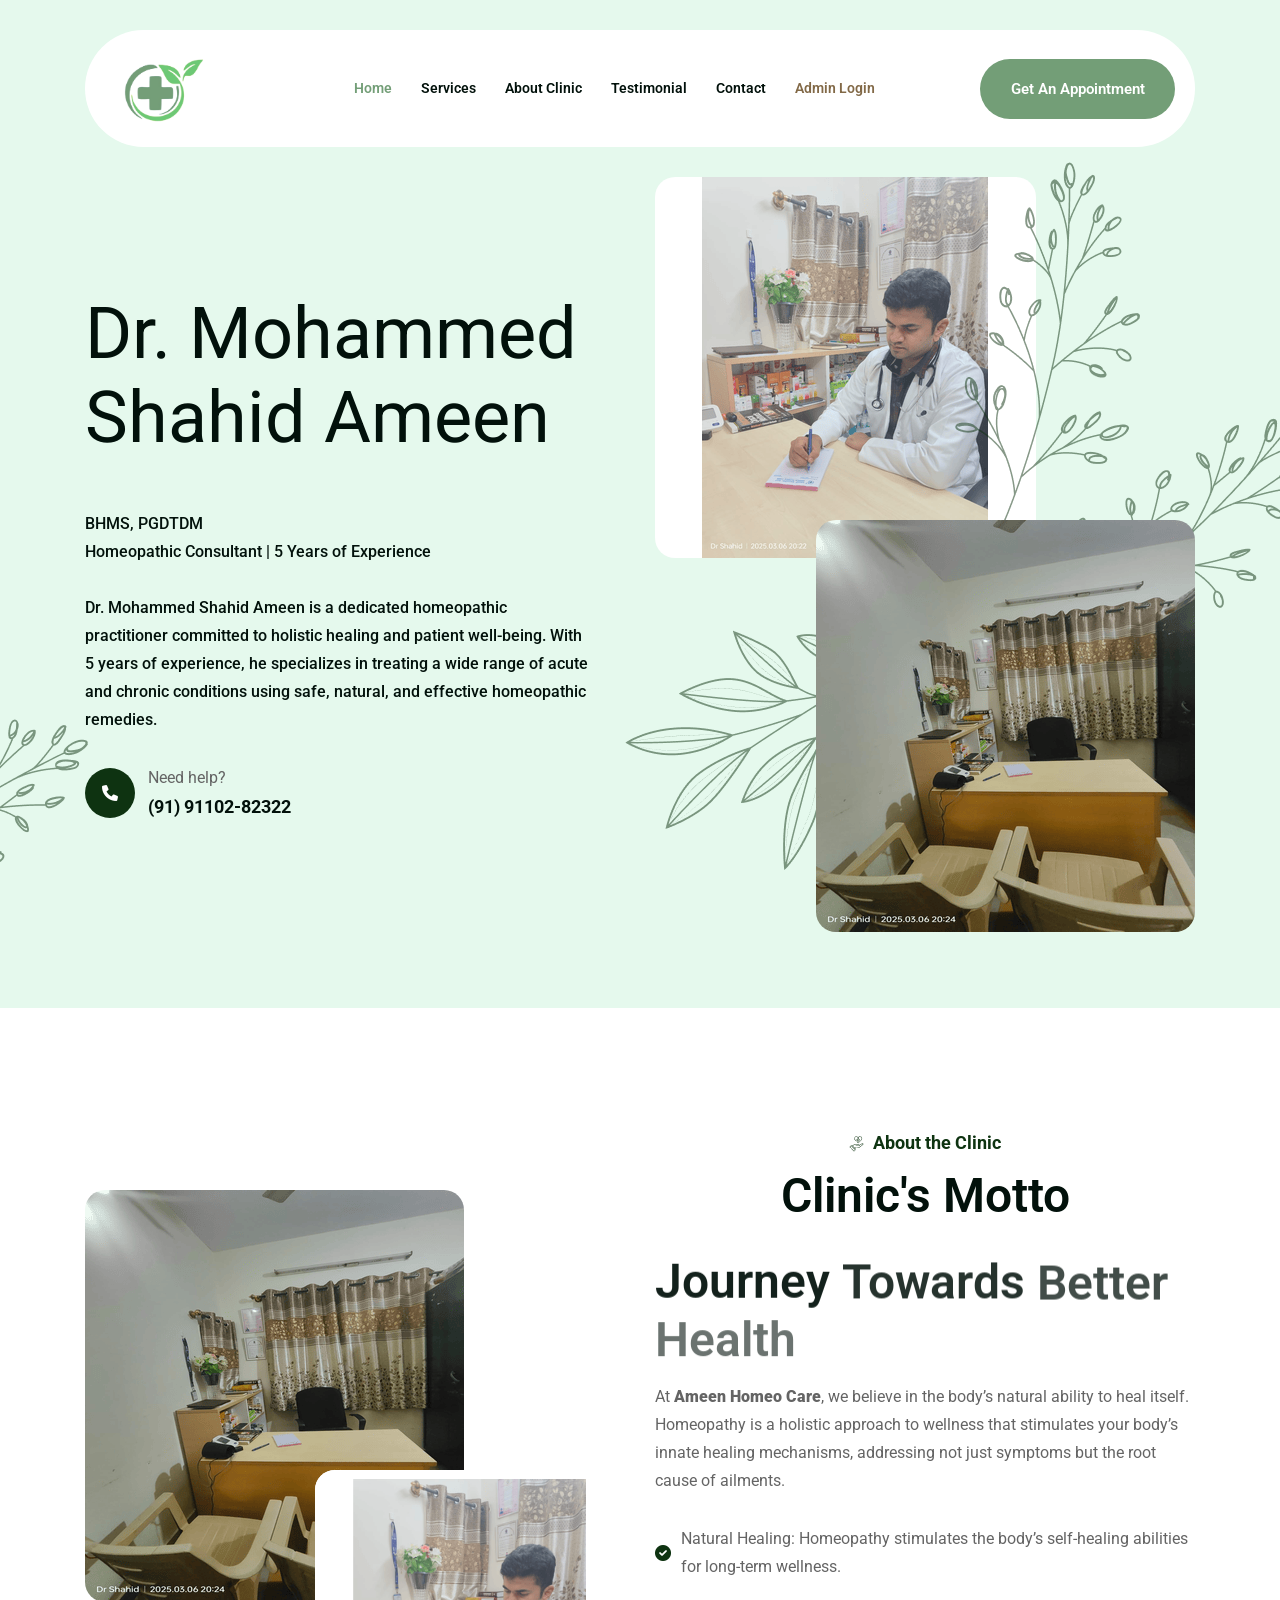
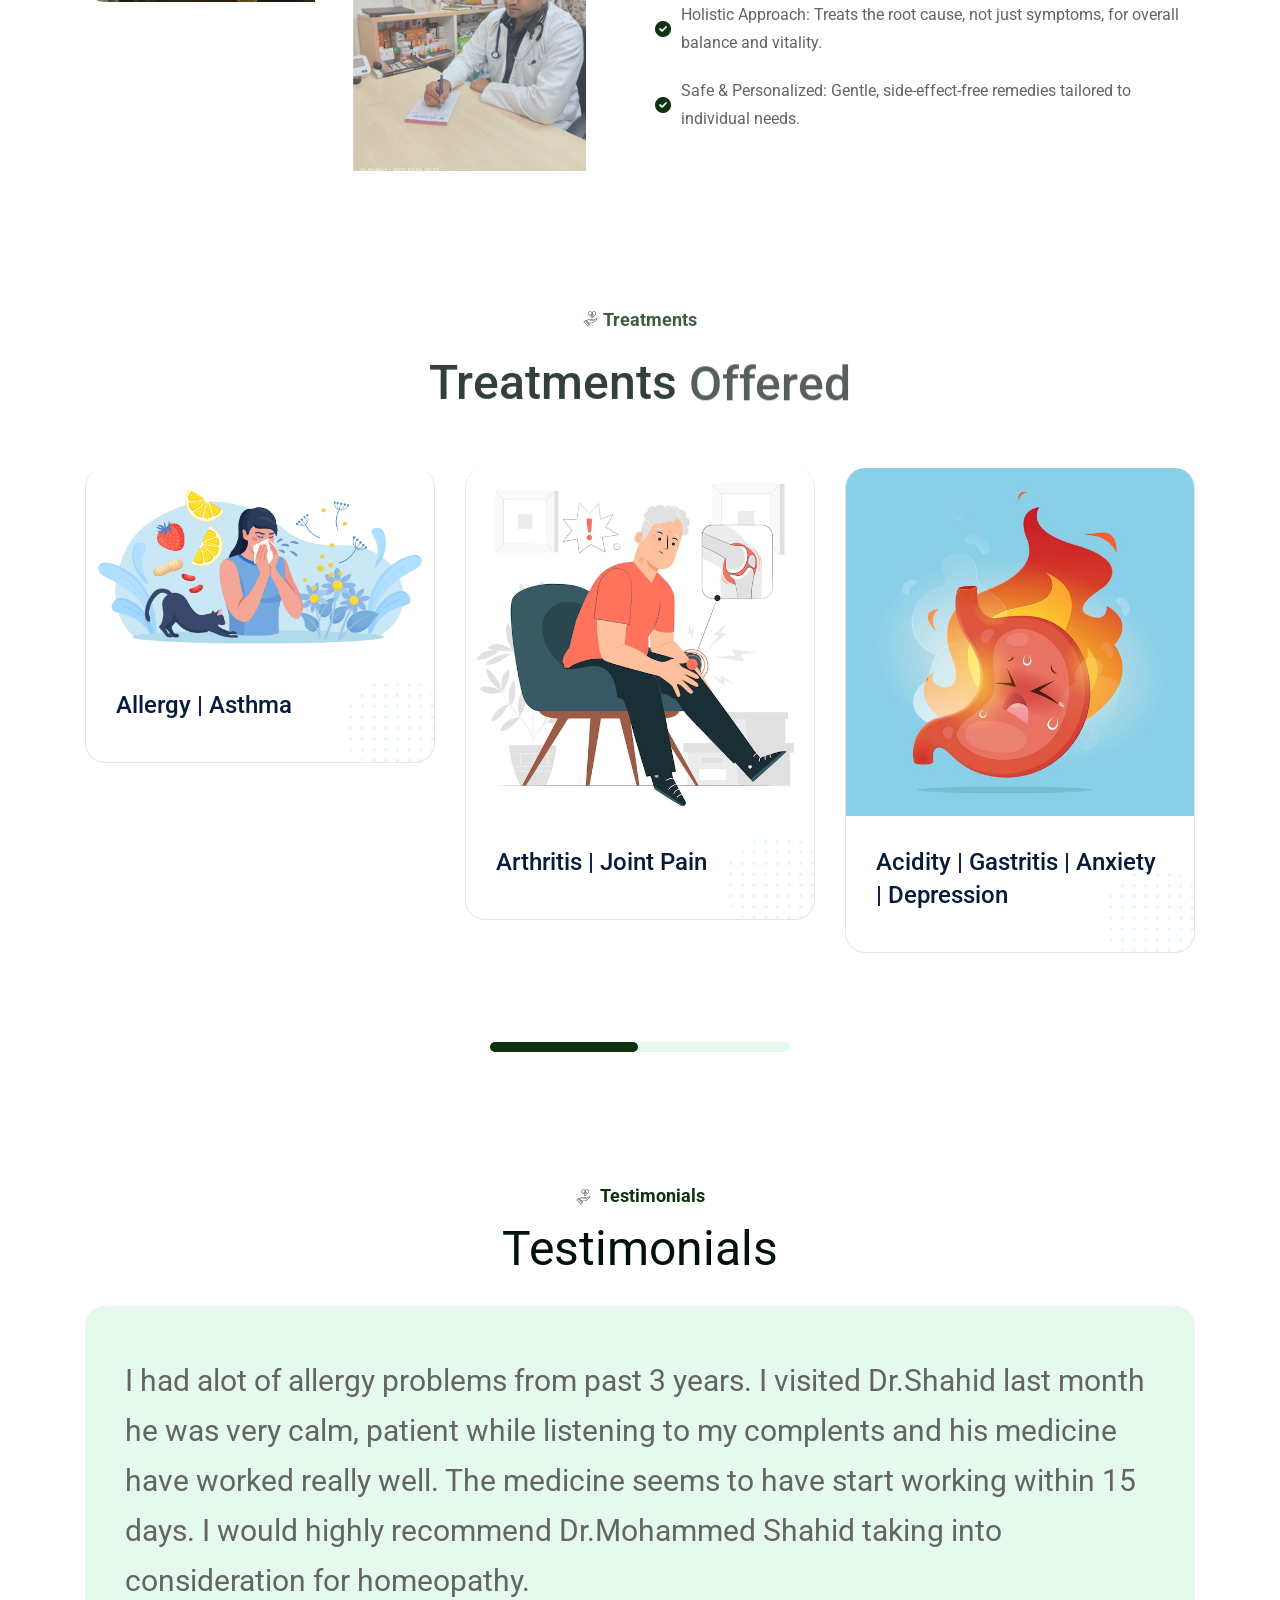
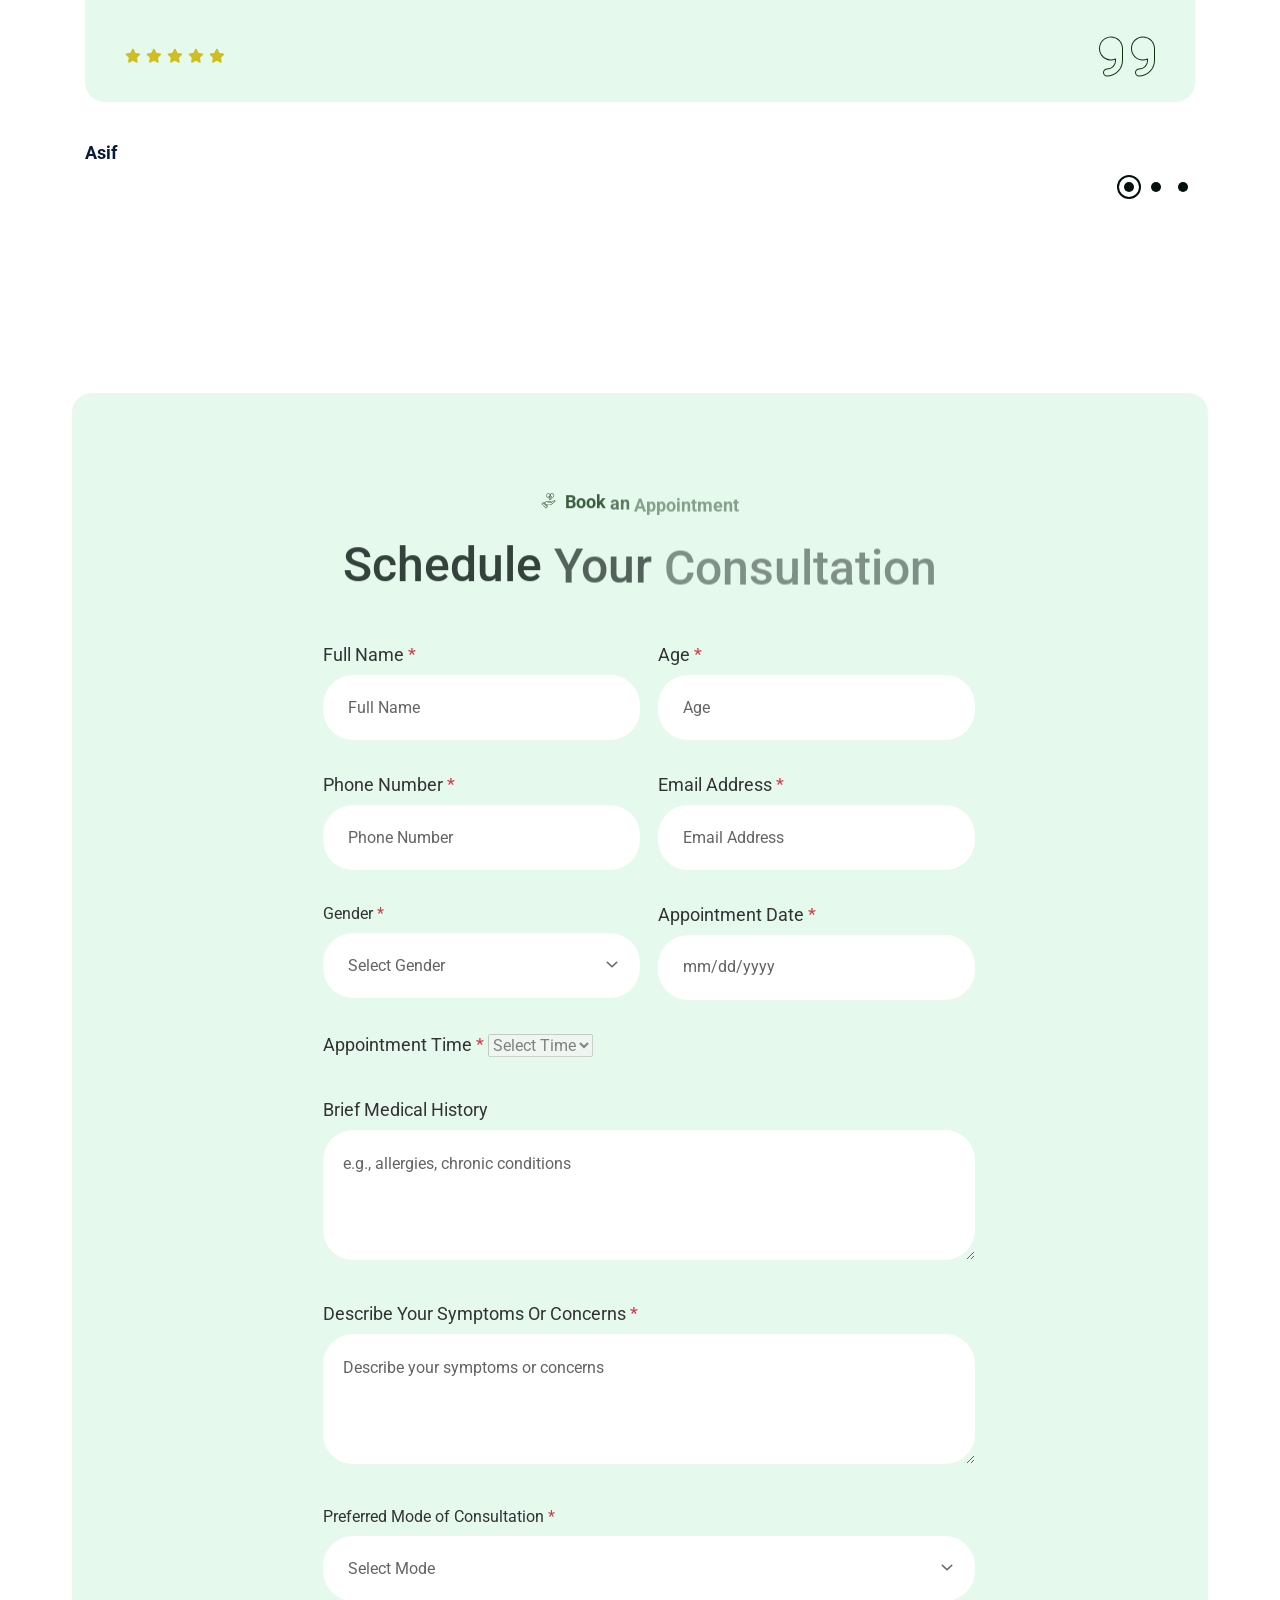
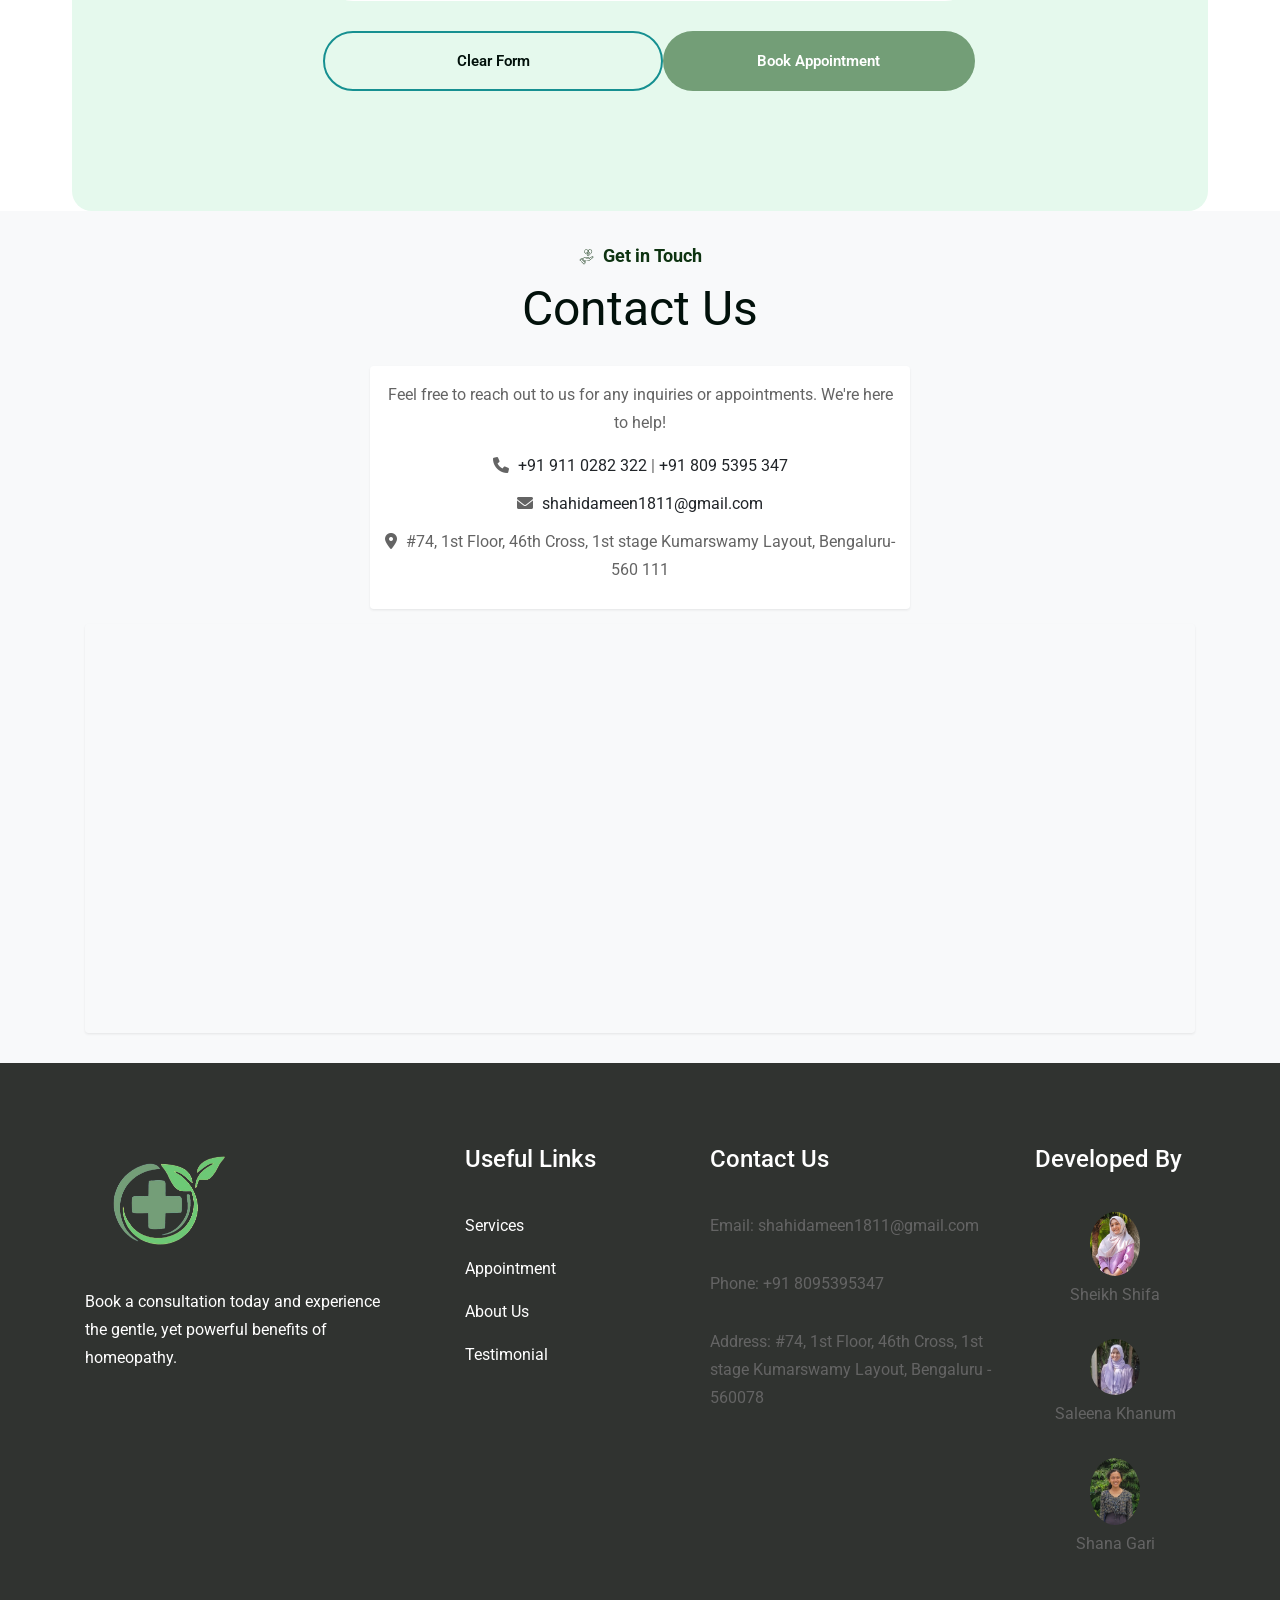
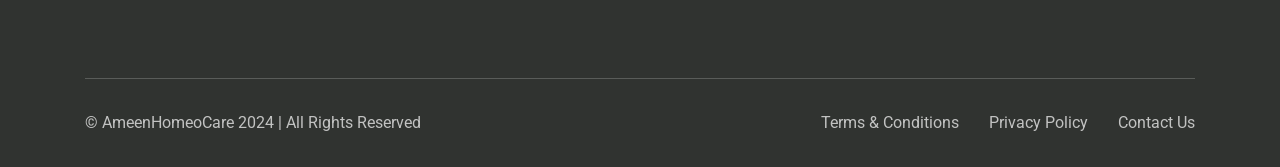
==== commit 25ddb8b8: "index.html" ====
--- a/index.html
+++ b/index.html
@@ -1,36 +1,43 @@
 <!DOCTYPE html>
 <html class="no-js" lang="zxx">
-
-<head>
-  <meta charset="utf-8" />
-  <meta http-equiv="x-ua-compatible" content="ie=edge" />
-  <title>Ameen Homeo Care</title>
-  <meta name="description" content="Medilix - Healthcare & Medical Bootstrap HTML5 Template" />
-  <meta name="author" content="ahmmedsabbirbd" />
-  <meta name="viewport" content="width=device-width, initial-scale=1" />
-  <!-- Place favicon.ico in the root directory -->
-  <link rel="shortcut icon" type="image/x-icon" href="assets/imgs/favicon.svg" />
-  <!-- CSS here -->
-  <style>
-    .appointment-3__form .form-label {
-      font-weight: normal !important;
-      /* Override Bootstrap's bold font */
-      color: #333 !important;
-      /* Override Bootstrap's label color */
-    }
-  </style>
-  <link rel="stylesheet" href="assets/css/vendor/bootstrap.min.css" />
-  <link rel="stylesheet" href="assets/css/vendor/animate.min.css" />
-  <link rel="stylesheet" href="assets/css/plugins/swiper.min.css" />
-  <link rel="stylesheet" href="assets/css/vendor/magnific-popup.css" />
-  <link rel="stylesheet" href="assets/css/vendor/fontawesome-pro.css" />
-  <link rel="stylesheet" href="assets/css/vendor/spacing.css" />
-  <link rel="stylesheet" href="assets/css/plugins/odometer-theme-default.css" />
-  <link rel="stylesheet" href="assets/css/main.css" />
-</head>
-
-<body class="body-1">
-  <!--[if lte IE 9]>
+  <head>
+    <meta charset="utf-8" />
+    <meta http-equiv="x-ua-compatible" content="ie=edge" />
+    <title>Ameen Homeo Care</title>
+    <meta
+      name="description"
+      content="Medilix - Healthcare & Medical Bootstrap HTML5 Template"
+    />
+    <meta name="author" content="ahmmedsabbirbd" />
+    <meta name="viewport" content="width=device-width, initial-scale=1" />
+    <!-- Place favicon.ico in the root directory -->
+    <link
+      rel="shortcut icon"
+      type="image/x-icon"
+      href="assets/imgs/favicon.svg"
+    />
+    <!-- CSS here -->
+    <style>
+      .appointment-3__form .form-label {
+        font-weight: normal !important; /* Override Bootstrap's bold font */
+        color: #333 !important; /* Override Bootstrap's label color */
+      }
+    </style>
+    <link rel="stylesheet" href="assets/css/vendor/bootstrap.min.css" />
+    <link rel="stylesheet" href="assets/css/vendor/animate.min.css" />
+    <link rel="stylesheet" href="assets/css/plugins/swiper.min.css" />
+    <link rel="stylesheet" href="assets/css/vendor/magnific-popup.css" />
+    <link rel="stylesheet" href="assets/css/vendor/fontawesome-pro.css" />
+    <link rel="stylesheet" href="assets/css/vendor/spacing.css" />
+    <link
+      rel="stylesheet"
+      href="assets/css/plugins/odometer-theme-default.css"
+    />
+    <link rel="stylesheet" href="assets/css/main.css" />
+  </head>
+
+  <body class="body-1">
+    <!--[if lte IE 9]>
       <p class="browserupgrade">
         You are using an <strong>outdated</strong> browser. Please
         <a href="https://browsehappy.com/">upgrade your browser</a> to improve
@@ -38,130 +45,149 @@
       </p>
     <![endif]-->
 
-  <!-- preloader start -->
-  <div id="preloader">
-    <div class="preloader-close preloader-close__5">x</div>
-    <div class="sk-three-bounce">
-      <div class="sk-child sk-bounce1 home-5"></div>
-      <div class="sk-child sk-bounce2 home-5"></div>
-      <div class="sk-child sk-bounce3 home-5"></div>
+    <!-- preloader start -->
+    <div id="preloader">
+      <div class="preloader-close preloader-close__5">x</div>
+      <div class="sk-three-bounce">
+        <div class="sk-child sk-bounce1 home-5"></div>
+        <div class="sk-child sk-bounce2 home-5"></div>
+        <div class="sk-child sk-bounce3 home-5"></div>
+      </div>
     </div>
-  </div>
-  <!-- preloader end -->
-
-  <!-- preloader start -->
-  <div class="loading-form">
-    <div class="sk-three-bounce">
-      <div class="sk-child sk-bounce1"></div>
-      <div class="sk-child sk-bounce2"></div>
-      <div class="sk-child sk-bounce3"></div>
+    <!-- preloader end -->
+
+    <!-- preloader start -->
+    <div class="loading-form">
+      <div class="sk-three-bounce">
+        <div class="sk-child sk-bounce1"></div>
+        <div class="sk-child sk-bounce2"></div>
+        <div class="sk-child sk-bounce3"></div>
+      </div>
     </div>
-  </div>
-  <!-- preloader end -->
-
-  <!-- Backtotop start -->
-  <div id="scroll-percentage">
-    <span id="scroll-percentage-value" data-default-color="var(--rr-color-900)"
-      data-scroll-color="var(--rr-theme-glow)"></span>
-  </div>
-  <!-- Backtotop end -->
-
-  <!-- Offcanvas area start -->
-  <div class="fix">
-    <div class="offcanvas__area offcanvas__area__5">
-      <div class="offcanvas__wrapper">
-        <div class="offcanvas__content">
-          <div class="offcanvas__top d-flex justify-content-between align-items-center">
-            <div class="offcanvas__logo">
-              <a href="index.html">
-                <img src="assets/imgs/logo/logo2.png" alt="logo not found" width="50%" />
-              </a>
-            </div>
-            <div class="offcanvas__close">
-              <button class="offcanvas-close-icon animation--flip">
-                <span class="offcanvas-m-lines">
-                  <span class="offcanvas-m-line line--1"></span><span class="offcanvas-m-line line--2"></span><span
-                    class="offcanvas-m-line line--3"></span>
-                </span>
-              </button>
-            </div>
-          </div>
-          <div class="mobile-menu fix"></div>
-          <div class="offcanvas__social">
-            <h4 class="offcanvas__title mb-20">Ameen Homeo Care</h4>
-            <p class="mb-30">
-              Book a consultation today and experience the gentle, yet
-              powerful benefits of homeopathy.
-            </p>
-          </div>
-          <div class="offcanvas__btn d-sm-none">
-            <div class="header__btn-wrap">
-              <a href="https://themeforest.net/user/rrdevs/portfolio"
-                class="rr-btn rr-btn__theme rr-btn__theme-white mt-40 mt-sm-35 mt-xs-30">
-                <span class="btn-wrap">
-                  <span class="text-one">Purchase Now</span>
-                  <span class="text-two">Purchase Now</span>
-                </span>
-              </a>
+    <!-- preloader end -->
+
+    <!-- Backtotop start -->
+    <div id="scroll-percentage">
+      <span
+        id="scroll-percentage-value"
+        data-default-color="var(--rr-color-900)"
+        data-scroll-color="var(--rr-theme-glow)"
+      ></span>
+    </div>
+    <!-- Backtotop end -->
+
+    <!-- Offcanvas area start -->
+    <div class="fix">
+      <div class="offcanvas__area offcanvas__area__5">
+        <div class="offcanvas__wrapper">
+          <div class="offcanvas__content">
+            <div
+              class="offcanvas__top d-flex justify-content-between align-items-center"
+            >
+              <div class="offcanvas__logo">
+                <a href="index.html">
+                  <img
+                    src="assets/imgs/logo/logo2.png"
+                    alt="logo not found"
+                    width="50%"
+                  />
+                </a>
+              </div>
+              <div class="offcanvas__close">
+                <button class="offcanvas-close-icon animation--flip">
+                  <span class="offcanvas-m-lines">
+                    <span class="offcanvas-m-line line--1"></span
+                    ><span class="offcanvas-m-line line--2"></span
+                    ><span class="offcanvas-m-line line--3"></span>
+                  </span>
+                </button>
+              </div>
+            </div>
+            <div class="mobile-menu fix"></div>
+            <div class="offcanvas__social">
+              <h4 class="offcanvas__title mb-20">Ameen Homeo Care</h4>
+              <p class="mb-30">
+                Book a consultation today and experience the gentle, yet
+                powerful benefits of homeopathy.
+              </p>
+            </div>
+            <div class="offcanvas__btn d-sm-none">
+              <div class="header__btn-wrap">
+                <a
+                  href="https://themeforest.net/user/rrdevs/portfolio"
+                  class="rr-btn rr-btn__theme rr-btn__theme-white mt-40 mt-sm-35 mt-xs-30"
+                >
+                  <span class="btn-wrap">
+                    <span class="text-one">Purchase Now</span>
+                    <span class="text-two">Purchase Now</span>
+                  </span>
+                </a>
+              </div>
             </div>
           </div>
         </div>
       </div>
     </div>
-  </div>
-  <div class="offcanvas__overlay"></div>
-  <div class="offcanvas__overlay-white"></div>
-  <!-- Offcanvas area start -->
-
-  <!-- Header area start -->
-  <header>
-    <div id="header-sticky" class="header__area header-6">
-      <div class="container">
-        <div class="mega__menu-wrapper p-relative">
-          <div class="header__main">
-            <div class="header__logo">
-              <a href="index.html">
-                <div class="logo">
-                  <img src="assets/imgs/logo/logo1.png" alt="logo not found" width="70%" />
-                </div>
-              </a>
-            </div>
-
-            <div class="mean__menu-wrapper d-none d-lg-block">
-              <div class="main-menu main-menu-6 onepagenav">
-                <nav id="mobile-menu">
-                  <ul>
-                    <li class="active"><a href="#banner">Home</a></li>
-                    <li><a href="#service">Services</a></li>
-                    <li><a href="#about-us">About Clinic</a></li>
-                    <li><a href="#testimonial">Testimonial</a></li>
-                    <li><a href="#Contact">Contact</a></li>
-                    <li>
-                      <a href="login.html" style="color: #826947">Admin Login</a>
-                    </li>
-                  </ul>
-                </nav>
-              </div>
-            </div>
-
-            <div class="header__right">
-              <div class="header__action d-flex align-items-center">
-                <div class="header__btn-wrap d-none d-sm-inline-flex">
-                  <a href="#appointment" class="rr-btn rr-btn__green">
-                    <span class="btn-wrap">
-                      <span class="text-one">Get an Appointment</span>
-                      <span class="text-two">Get an Appointment</span>
-                    </span>
-                  </a>
-                </div>
-
-                <div class="header__hamburger ml-20 d-xl-none">
-                  <div class="sidebar__toggle">
-                    <a class="bar-icon" href="javascript:void(0)">
-                      <span></span>
-                      <span></span>
-                      <span></span>
+    <div class="offcanvas__overlay"></div>
+    <div class="offcanvas__overlay-white"></div>
+    <!-- Offcanvas area start -->
+
+    <!-- Header area start -->
+    <header>
+      <div id="header-sticky" class="header__area header-6">
+        <div class="container">
+          <div class="mega__menu-wrapper p-relative">
+            <div class="header__main">
+              <div class="header__logo">
+                <a href="index.html">
+                  <div class="logo">
+                    <img
+                      src="assets/imgs/logo/logo1.png"
+                      alt="logo not found"
+                      width="70%"
+                    />
+                  </div>
+                </a>
+              </div>
+
+              <div class="mean__menu-wrapper d-none d-lg-block">
+                <div class="main-menu main-menu-6 onepagenav">
+                  <nav id="mobile-menu">
+                    <ul>
+                      <li class="active"><a href="#banner">Home</a></li>
+                      <li><a href="#service">Services</a></li>
+                      <li><a href="#about-us">About Clinic</a></li>
+                      <li><a href="#testimonial">Testimonial</a></li>
+                      <li><a href="#contact">Contact</a></li>
+                      <li>
+                        <a href="login.html" style="color: #826947"
+                          >Admin Login</a
+                        >
+                      </li>
+                    </ul>
+                  </nav>
+                </div>
+              </div>
+
+              <div class="header__right">
+                <div class="header__action d-flex align-items-center">
+                  <div class="header__btn-wrap d-none d-sm-inline-flex">
+                    <a href="#appointment" class="rr-btn rr-btn__green">
+                      <span class="btn-wrap">
+                        <span class="text-one">Get an Appointment</span>
+                        <span class="text-two">Get an Appointment</span>
+                      </span>
                     </a>
+                  </div>
+
+                  <div class="header__hamburger ml-20 d-xl-none">
+                    <div class="sidebar__toggle">
+                      <a class="bar-icon" href="javascript:void(0)">
+                        <span></span>
+                        <span></span>
+                        <span></span>
+                      </a>
+                    </div>
                   </div>
                 </div>
               </div>
@@ -169,809 +195,1042 @@
           </div>
         </div>
       </div>
-    </div>
-  </header>
-  <!-- Header area end -->
-
-  <!-- Body main wrapper start -->
-  <main>
-    <!-- banner-5 area start -->
-    <section id="banner" class="banner-5 color-theme-green banner-5__space">
-      <div class="container">
-        <div class="left-shape">
-          <img src="assets/imgs/banner-5/left-tree.png" alt="image not found" />
+    </header>
+    <!-- Header area end -->
+
+    <!-- Body main wrapper start -->
+    <main>
+      <!-- banner-5 area start -->
+      <section id="banner" class="banner-5 color-theme-green banner-5__space">
+        <div class="container">
+          <div class="left-shape">
+            <img
+              src="assets/imgs/banner-5/left-tree.png"
+              alt="image not found"
+            />
+          </div>
+          <div class="row">
+            <div class="col-lg-6">
+              <div class="banner-5__content">
+                <h1 class="title-animation mb-50 mb-xs-30">
+                  Dr. Mohammed Shahid Ameen
+                </h1>
+                <p class="mb-30">
+                  BHMS, PGDTDM <br />
+                  Homeopathic Consultant | 5 Years of Experience<br /><br />
+                  Dr. Mohammed Shahid Ameen is a dedicated homeopathic
+                  practitioner committed to holistic healing and patient
+                  well-being. With 5 years of experience, he specializes in
+                  treating a wide range of acute and chronic conditions using
+                  safe, natural, and effective homeopathic remedies.
+                </p>
+
+                <div class="banner-5__btn-box">
+                  <div class="banner-5__btn-box-wrapper">
+                    <i class="fa-solid fa-phone"></i>
+                    <div class="banner-5__btn-box-wrapper-text">
+                      <span class="mb-10 mb-xs-5">Need help?</span>
+                      <h5><a href="tel:9110282322">(91) 91102-82322</a></h5>
+                    </div>
+                  </div>
+                </div>
+              </div>
+            </div>
+            <div class="col-lg-6">
+              <div class="banner-5__media">
+                <div class="banner-5__media-shape">
+                  <img
+                    class="img-1"
+                    src="assets/imgs/banner-5/right--tree-1.png"
+                    alt="image not found"
+                  />
+                  <img
+                    class="img-2"
+                    src="assets/imgs/banner-5/right--tree-2.png"
+                    alt="image not found"
+                  />
+                  <img
+                    class="img-3"
+                    src="assets/imgs/banner-5/right--tree-3.png"
+                    alt="image not found"
+                  />
+                </div>
+                <div class="image-1 wow clip-a-z">
+                  <img
+                    src="assets/imgs/banner-5/clinic.png"
+                    alt="image not found"
+                  />
+                </div>
+                <div class="image-2 wow clip-a-z">
+                  <img
+                    src="assets/imgs/banner-5/doc.png"
+                    alt="image not found"
+                  />
+                </div>
+              </div>
+            </div>
+          </div>
         </div>
-        <div class="row">
-          <div class="col-lg-6">
-            <div class="banner-5__content">
-              <h1 class="title-animation mb-50 mb-xs-30">
-                Dr. Mohammed Shahid Ameen
-              </h1>
-              <p class="mb-30">
-                BHMS, PGDTDM <br />
-                Homeopathic Consultant | 5 Years of Experience<br /><br />
-                Dr. Mohammed Shahid Ameen is a dedicated homeopathic
-                practitioner committed to holistic healing and patient
-                well-being. With 5 years of experience, he specializes in
-                treating a wide range of acute and chronic conditions using
-                safe, natural, and effective homeopathic remedies.
-              </p>
-
-              <div class="banner-5__btn-box">
-                <div class="banner-5__btn-box-wrapper">
-                  <i class="fa-solid fa-phone"></i>
-                  <div class="banner-5__btn-box-wrapper-text">
-                    <span class="mb-10 mb-xs-5">Need help?</span>
-                    <h5><a href="tel:9110282322">(91) 91102-82322</a></h5>
-                  </div>
-                </div>
-              </div>
-            </div>
-          </div>
-          <div class="col-lg-6">
-            <div class="banner-5__media">
-              <div class="banner-5__media-shape">
-                <img class="img-1" src="assets/imgs/banner-5/right--tree-1.png" alt="image not found" />
-                <img class="img-2" src="assets/imgs/banner-5/right--tree-2.png" alt="image not found" />
-                <img class="img-3" src="assets/imgs/banner-5/right--tree-3.png" alt="image not found" />
-              </div>
-              <div class="image-1 wow clip-a-z">
-                <img src="assets/imgs/banner-5/clinic.png" alt="image not found" />
-              </div>
-              <div class="image-2 wow clip-a-z">
-                <img src="assets/imgs/banner-5/doc.png" alt="image not found" />
+      </section>
+      <!-- banner-5 area end -->
+
+      <!-- about-us-5 area start -->
+      <section id="about-us" class="about-us-5 section-space">
+        <div class="container">
+          <div class="row align-items-center">
+            <div class="col-lg-6">
+              <div class="about-us-5__media">
+                <div class="image-1 wow clip-a-z">
+                  <img
+                    src="assets/imgs/about-us-5/clinic.png"
+                    class="img-fluid"
+                    alt="img not found"
+                  />
+                </div>
+                <div class="image-2 wow clip-a-z">
+                  <img
+                    src="assets/imgs/about-us-5/doc.png"
+                    class="img-fluid"
+                    alt="img not found"
+                  />
+                </div>
+              </div>
+            </div>
+            <div class="col-lg-6">
+              <div class="about-us-5__content">
+                <div class="section__title-wrapper mb-30">
+                  <div class="section__title-wrapper text-center mb-5">
+                    <!-- Adjusted margin -->
+                    <h5 class="section__subtitle title-green mb-3">
+                      <!-- Adjusted margin -->
+                      <img
+                        src="assets/imgs/ask-quesiton/heart-2.png"
+                        alt="icon not found"
+                        class="img-fluid"
+                      />
+                      About the Clinic
+                    </h5>
+                    <h2
+                      id="about-us"
+                      class="section__title color-theme-black text-capitalize"
+                    >
+                      Clinic's Motto
+                    </h2>
+                  </div>
+                  <h2
+                    class="section__title color-theme-black mb-20 text-capitalize title-animation"
+                  >
+                    Journey towards better Health
+                  </h2>
+                  <p class="mb-30">
+                    At <span style="font-weight: 1000">Ameen Homeo Care</span>,
+                    we believe in the body’s natural ability to heal itself.
+                    Homeopathy is a holistic approach to wellness that
+                    stimulates your body’s innate healing mechanisms, addressing
+                    not just symptoms but the root cause of ailments.
+                  </p>
+                </div>
+                <ul class="about-us-5__content__list">
+                  <li>
+                    <i class="fa-solid fa-circle-check"></i>
+                    <h6>
+                      Natural Healing: Homeopathy stimulates the body’s
+                      self-healing abilities for long-term wellness.
+                    </h6>
+                  </li>
+                  <li>
+                    <i class="fa-solid fa-circle-check"></i>
+                    <h6>
+                      Holistic Approach: Treats the root cause, not just
+                      symptoms, for overall balance and vitality.
+                    </h6>
+                  </li>
+                  <li>
+                    <i class="fa-solid fa-circle-check"></i>
+                    <h6>
+                      Safe & Personalized: Gentle, side-effect-free remedies
+                      tailored to individual needs.
+                    </h6>
+                  </li>
+                </ul>
               </div>
             </div>
           </div>
         </div>
-      </div>
-    </section>
-    <!-- banner-5 area end -->
-
-    <!-- about-us-5 area start -->
-    <section id="about-us" class="about-us-5 section-space">
-      <div class="container">
-        <div class="row align-items-center">
-          <div class="col-lg-6">
-            <div class="about-us-5__media">
-              <div class="image-1 wow clip-a-z">
-                <img src="assets/imgs/about-us-5/clinic.png" class="img-fluid" alt="img not found" />
-                <a href="https://www.youtube.com/watch?v=dyNpojnbNT4" class="popup-video zooming"
-                  data-effect="mfp-move-from-top vertical-middle">
-                  <i class="fa-solid fa-play"></i>
-                </a>
-              </div>
-              <div class="image-2 wow clip-a-z">
-                <img src="assets/imgs/about-us-5/doc.png" class="img-fluid" alt="img not found" />
-              </div>
-            </div>
-          </div>
-          <div class="col-lg-6">
-            <div class="about-us-5__content">
-              <div class="section__title-wrapper mb-30">
+      </section>
+      <!-- about-us-5 area end -->
+
+      <!-- latest area start -->
+      <section id="service" class="latest section-space__bottom">
+        <div class="container">
+          <div class="row">
+            <div class="col-12">
+              <div class="section__title-wrapper text-center mb-60 mb-xs-40">
+                <h5
+                  class="section__subtitle title-green mb-20 mb-xs-10 title-animation"
+                >
+                  <img
+                    src="assets/imgs/ask-quesiton/heart-2.png"
+                    alt="icon not found"
+                    class="img-fluid"
+                  />Treatments
+                </h5>
+                <h2
+                  class="section__title color-theme-black text-capitalize title-animation"
+                >
+                  Treatments offered
+                </h2>
+              </div>
+            </div>
+          </div>
+
+          <div class="row">
+            <div class="col-12">
+              <div class="swiper latest-services">
+                <div class="swiper-wrapper">
+                  <div class="swiper-slide">
+                    <div class="latest__item">
+                      <div class="latest__item-media">
+                        <img
+                          class="img-fluid"
+                          src="assets/imgs/latest-services/service1.jpg"
+                          alt="image not found"
+                        />
+                      </div>
+
+                      <div class="latest__item-content">
+                        <h4 class="mb-10">Allergy | Asthma</h4>
+
+                        <div class="latest__shape">
+                          <img
+                            src="assets/imgs/latest-services/shape.png"
+                            alt="image not found"
+                          />
+                        </div>
+                      </div>
+                    </div>
+                  </div>
+                  <div class="swiper-slide">
+                    <div class="latest__item">
+                      <div class="latest__item-media">
+                        <img
+                          class="img-fluid"
+                          src="assets/imgs/latest-services/service2.jpg"
+                          alt="image not found"
+                        />
+                      </div>
+
+                      <div class="latest__item-content">
+                        <h4 class="mb-10">Arthritis | Joint Pain</h4>
+
+                        <div class="latest__shape">
+                          <img
+                            src="assets/imgs/latest-services/shape.png"
+                            alt="image not found"
+                          />
+                        </div>
+                      </div>
+                    </div>
+                  </div>
+                  <div class="swiper-slide">
+                    <div class="latest__item">
+                      <div class="latest__item-media">
+                        <img
+                          class="img-fluid"
+                          src="assets/imgs/latest-services/service3.jpg"
+                          alt="image not found"
+                        />
+                      </div>
+
+                      <div class="latest__item-content">
+                        <h4 class="mb-10">
+                          Acidity | Gastritis | Anxiety | Depression
+                        </h4>
+
+                        <div class="latest__shape">
+                          <img
+                            src="assets/imgs/latest-services/shape.png"
+                            alt="image not found"
+                          />
+                        </div>
+                      </div>
+                    </div>
+                  </div>
+                  <div class="swiper-slide">
+                    <div class="latest__item">
+                      <div class="latest__item-media">
+                        <img
+                          class="img-fluid"
+                          src="assets/imgs/latest-services/service4.jpg"
+                          alt="image not found"
+                        />
+                      </div>
+
+                      <div class="latest__item-content">
+                        <h4 class="mb-10">
+                          Diabetis | Hypertension | Hyperthyrodisdm | PCOD
+                        </h4>
+
+                        <div class="latest__shape">
+                          <img
+                            src="assets/imgs/latest-services/shape.png"
+                            alt="image not found"
+                          />
+                        </div>
+                      </div>
+                    </div>
+                  </div>
+                  <div class="swiper-slide">
+                    <div class="latest__item">
+                      <div class="latest__item-media">
+                        <img
+                          class="img-fluid"
+                          src="assets/imgs/latest-services/service5.jpg"
+                          alt="image not found"
+                        />
+                      </div>
+
+                      <div class="latest__item-content">
+                        <h4 class="mb-10">
+                          Headache | Migraine | Sleep Disorders
+                        </h4>
+
+                        <div class="latest__shape">
+                          <img
+                            src="assets/imgs/latest-services/shape.png"
+                            alt="image not found"
+                          />
+                        </div>
+                      </div>
+                    </div>
+                  </div>
+                  <div class="swiper-slide">
+                    <div class="latest__item">
+                      <div class="latest__item-media">
+                        <img
+                          class="img-fluid"
+                          src="assets/imgs/latest-services/service6.png"
+                          alt="image not found"
+                        />
+                      </div>
+
+                      <div class="latest__item-content">
+                        <h4 class="mb-10">Other Acute and Chronic Diseases</h4>
+                      </div>
+                    </div>
+                  </div>
+                </div>
+                <div class="latest__scrollbar mt-80 mt-sm-60 mt-xs-45"></div>
+              </div>
+            </div>
+          </div>
+        </div>
+      </section>
+      <!-- latest area end -->
+
+      <!--testimonial-3 area start -->
+      <section id="testimonial" class="testimonial-3 testimonial-3__space">
+        <div class="container">
+          <div class="row">
+            <div class="col-xl-12">
+              <div class="testimonial-3__slider-wrapper">
                 <div class="section__title-wrapper text-center mb-5">
                   <!-- Adjusted margin -->
                   <h5 class="section__subtitle title-green mb-3">
                     <!-- Adjusted margin -->
-                    <img src="assets/imgs/ask-quesiton/heart-2.png" alt="icon not found" class="img-fluid" />
-                    About the Clinic
+                    <img
+                      src="assets/imgs/ask-quesiton/heart-2.png"
+                      alt="icon not found"
+                      class="img-fluid"
+                    />
+                    Testimonials
                   </h5>
-                  <h2 class="section__title color-theme-black text-capitalize">
-                    Clinic's Motto
+                  <h2
+                    id="testimonial"
+                    class="section__title color-theme-black text-capitalize"
+                  >
+                    Testimonials
                   </h2>
                 </div>
-                <h2 class="section__title color-theme-black mb-20 text-capitalize title-animation">
-                  Journey towards better Health
-                </h2>
-                <p class="mb-30">
-                  At <span style="font-weight: 1000">Ameen Homeo Care</span>,
-                  we believe in the body’s natural ability to heal itself.
-                  Homeopathy is a holistic approach to wellness that
-                  stimulates your body’s innate healing mechanisms, addressing
-                  not just symptoms but the root cause of ailments.
-                </p>
-              </div>
-              <ul class="about-us-5__content__list">
-                <li>
-                  <i class="fa-solid fa-circle-check"></i>
-                  <h6>
-                    Natural Healing: Homeopathy stimulates the body’s
-                    self-healing abilities for long-term wellness.
-                  </h6>
-                </li>
-                <li>
-                  <i class="fa-solid fa-circle-check"></i>
-                  <h6>
-                    Holistic Approach: Treats the root cause, not just
-                    symptoms, for overall balance and vitality.
-                  </h6>
-                </li>
-                <li>
-                  <i class="fa-solid fa-circle-check"></i>
-                  <h6>
-                    Safe & Personalized: Gentle, side-effect-free remedies
-                    tailored to individual needs.
-                  </h6>
-                </li>
-              </ul>
-            </div>
-          </div>
-        </div>
-      </div>
-    </section>
-    <!-- about-us-5 area end -->
-
-    <!-- latest area start -->
-    <section id="service" class="latest section-space__bottom">
-      <div class="container">
-        <div class="row">
-          <div class="col-12">
-            <div class="section__title-wrapper text-center mb-60 mb-xs-40">
-              <h5 class="section__subtitle title-green mb-20 mb-xs-10 title-animation">
-                <img src="assets/imgs/ask-quesiton/heart-2.png" alt="icon not found" class="img-fluid" />Treatments
-              </h5>
-              <h2 class="section__title color-theme-black text-capitalize title-animation">
-                Treatments offered
-              </h2>
-            </div>
-          </div>
-        </div>
-
-        <div class="row">
-          <div class="col-12">
-            <div class="swiper latest-services">
-              <div class="swiper-wrapper">
-                <div class="swiper-slide">
-                  <div class="latest__item">
-                    <div class="latest__item-media">
-                      <img class="img-fluid" src="assets/imgs/latest-services/service1.jpg" alt="image not found" />
-                    </div>
-
-                    <div class="latest__item-content">
-                      <h4 class="mb-10">Allergy | Asthma</h4>
-
-                      <div class="latest__shape">
-                        <img src="assets/imgs/latest-services/shape.png" alt="image not found" />
-                      </div>
-                    </div>
-                  </div>
-                </div>
-                <div class="swiper-slide">
-                  <div class="latest__item">
-                    <div class="latest__item-media">
-                      <img class="img-fluid" src="assets/imgs/latest-services/service2.jpg" alt="image not found" />
-                    </div>
-
-                    <div class="latest__item-content">
-                      <h4 class="mb-10">Arthritis | Joint Pain</h4>
-
-                      <div class="latest__shape">
-                        <img src="assets/imgs/latest-services/shape.png" alt="image not found" />
-                      </div>
-                    </div>
-                  </div>
-                </div>
-                <div class="swiper-slide">
-                  <div class="latest__item">
-                    <div class="latest__item-media">
-                      <img class="img-fluid" src="assets/imgs/latest-services/service3.jpg" alt="image not found" />
-                    </div>
-
-                    <div class="latest__item-content">
-                      <h4 class="mb-10">
-                        Acidity | Gastritis | Anxiety | Depression
-                      </h4>
-
-                      <div class="latest__shape">
-                        <img src="assets/imgs/latest-services/shape.png" alt="image not found" />
-                      </div>
-                    </div>
-                  </div>
-                </div>
-                <div class="swiper-slide">
-                  <div class="latest__item">
-                    <div class="latest__item-media">
-                      <img class="img-fluid" src="assets/imgs/latest-services/service4.jpg" alt="image not found" />
-                    </div>
-
-                    <div class="latest__item-content">
-                      <h4 class="mb-10">
-                        Diabetis | Hypertension | Hyperthyrodisdm | PCOD
-                      </h4>
-
-                      <div class="latest__shape">
-                        <img src="assets/imgs/latest-services/shape.png" alt="image not found" />
-                      </div>
-                    </div>
-                  </div>
-                </div>
-                <div class="swiper-slide">
-                  <div class="latest__item">
-                    <div class="latest__item-media">
-                      <img class="img-fluid" src="assets/imgs/latest-services/service5.jpg" alt="image not found" />
-                    </div>
-
-                    <div class="latest__item-content">
-                      <h4 class="mb-10">
-                        Headache | Migraine | Sleep Disorders
-                      </h4>
-
-                      <div class="latest__shape">
-                        <img src="assets/imgs/latest-services/shape.png" alt="image not found" />
-                      </div>
-                    </div>
-                  </div>
-                </div>
-                <div class="swiper-slide">
-                  <div class="latest__item">
-                    <div class="latest__item-media">
-                      <img class="img-fluid" src="assets/imgs/latest-services/service6.png" alt="image not found" />
-                    </div>
-
-                    <div class="latest__item-content">
-                      <h4 class="mb-10">>Other Acute and Chronic Diseases</h4>
-                    </div>
-                  </div>
-                </div>
-              </div>
-              <div class="latest__scrollbar mt-80 mt-sm-60 mt-xs-45"></div>
-            </div>
-          </div>
-        </div>
-      </div>
-    </section>
-    <!-- latest area end -->
-
-    <!--testimonial-3 area start -->
-    <section id="testimonial" class="testimonial-3 testimonial-3__space">
-      <div class="container">
-        <div class="row">
-          <div class="col-xl-12">
-            <div class="testimonial-3__slider-wrapper">
-              <div class="section__title-wrapper text-center mb-5">
-                <!-- Adjusted margin -->
-                <h5 class="section__subtitle title-green mb-3">
-                  <!-- Adjusted margin -->
-                  <img src="assets/imgs/ask-quesiton/heart-2.png" alt="icon not found" class="img-fluid" />
-                  Testimonials
-                </h5>
-                <h2 id="contact" class="section__title color-theme-black text-capitalize">
-                  Testimonials
-                </h2>
-              </div>
-              <div class="swiper testimonial-3__slider">
-                <div class="swiper-wrapper">
-                  <div class="swiper-slide">
-                    <div class="testimonial-3__item">
-                      <div class="testimonial-3__content">
-                        <p>
-                          I had alot of allergy problems from past 3 years. I visited Dr.Shahid last month he was very
-                          calm, patient while
-                          listening to my complents and his medicine have worked really well. The medicine seems to have
-                          start working within 15
-                          days. I would highly recommend Dr.Mohammed Shahid taking into consideration for homeopathy.
-                        </p>
-
-                        <div class="testimonial-3-wrapper">
-                          <ul class="testimonial-3-wrapper__rating">
-                            <li><i class="fa-solid fa-star"></i></li>
-                            <li><i class="fa-solid fa-star"></i></li>
-                            <li><i class="fa-solid fa-star"></i></li>
-                            <li><i class="fa-solid fa-star"></i></li>
-                            <li><i class="fa-solid fa-star"></i></li>
-                          </ul>
-                          <div class="icon">
-                            <img src="assets/imgs/testimonial-3/quite.svg" alt="image not found" />
+                <div class="swiper testimonial-3__slider">
+                  <div class="swiper-wrapper">
+                    <div class="swiper-slide">
+                      <div class="testimonial-3__item">
+                        <div class="testimonial-3__content">
+                          <p>
+                            I had alot of allergy problems from past 3 years. I
+                            visited Dr.Shahid last month he was very calm,
+                            patient while listening to my complents and his
+                            medicine have worked really well. The medicine seems
+                            to have start working within 15 days. I would highly
+                            recommend Dr.Mohammed Shahid taking into
+                            consideration for homeopathy.
+                          </p>
+
+                          <div class="testimonial-3-wrapper">
+                            <ul class="testimonial-3-wrapper__rating">
+                              <li><i class="fa-solid fa-star"></i></li>
+                              <li><i class="fa-solid fa-star"></i></li>
+                              <li><i class="fa-solid fa-star"></i></li>
+                              <li><i class="fa-solid fa-star"></i></li>
+                              <li><i class="fa-solid fa-star"></i></li>
+                            </ul>
+                            <div class="icon">
+                              <img
+                                src="assets/imgs/testimonial-3/quite.svg"
+                                alt="image not found"
+                              />
+                            </div>
                           </div>
                         </div>
-                      </div>
-                      <div class="testimonial-3__item-author d-flex align-items-center">
-                        <div class="testimonial-3__item-author-thumb">
-                          <h5>Asif</h5>
-                        </div>
-                      </div>
-                    </div>
-                  </div>
-                  <div class="swiper-slide">
-                    <div class="testimonial-3__item">
-                      <div class="testimonial-3__content">
-                        <p>
-                          I was having recurrent cold cough and fever every month . Then I consulted Dr Shahid Ameen now
-                          I am feeling very much
-                          better after consulting the doctor and taking homoeopathic medicines.
-                        </p>
-
-                        <div class="testimonial-3-wrapper">
-                          <ul class="testimonial-3-wrapper__rating">
-                            <li><i class="fa-solid fa-star"></i></li>
-                            <li><i class="fa-solid fa-star"></i></li>
-                            <li><i class="fa-solid fa-star"></i></li>
-                            <li><i class="fa-solid fa-star"></i></li>
-                            <li><i class="fa-solid fa-star"></i></li>
-                            <li><i class="fa-solid fa-star"></i></li>
-                          </ul>
-                          <div class="icon">
-                            <img src="assets/imgs/testimonial-3/quite.svg" alt="image not found" />
+                        <div
+                          class="testimonial-3__item-author d-flex align-items-center"
+                        >
+                          <div class="testimonial-3__item-author-thumb">
+                            <h5>Asif</h5>
                           </div>
                         </div>
                       </div>
-                      <div class="testimonial-3__item-author d-flex align-items-center">
-
-                        <div class="testimonial-3__item-author-content">
-                          <h5>Sulochana J M</h5>
-                        </div>
-                      </div>
-                    </div>
-                  </div>
-                  <div class="swiper-slide">
-                    <div class="testimonial-3__item">
-                      <div class="testimonial-3__content">
-                        <p>
-                          I was suffering from varicose veins and migraine since 4 yrs .my neighbour recommended me to
-                          go for a consultation
-                          with Dr.Shahid.
-                          I was prescribed a 3 months course.To my astonishment I started recovering within a month
-                          itself . I am thoroughly
-                          satisfied with his treatment.Dr shahid ameen .is a best doctor.i would definitely recommend
-                          anyone suffering from the
-                          mentioned ailments to consult Dr.Shahid..to get healthy soon... inshallah....
-                        </p>
-
-                        <div class="testimonial-3-wrapper">
-                          <ul class="testimonial-3-wrapper__rating">
-                            <li><i class="fa-solid fa-star"></i></li>
-                            <li><i class="fa-solid fa-star"></i></li>
-                            <li><i class="fa-solid fa-star"></i></li>
-                            <li><i class="fa-solid fa-star"></i></li>
-                            <li><i class="fa-solid fa-star"></i></li>
-                            <li><i class="fa-solid fa-star"></i></li>
-                          </ul>
-                          <div class="icon">
-                            <img src="assets/imgs/testimonial-3/quite.svg" alt="image not found" />
+                    </div>
+                    <div class="swiper-slide">
+                      <div class="testimonial-3__item">
+                        <div class="testimonial-3__content">
+                          <p>
+                            I was having recurrent cold cough and fever every
+                            month . Then I consulted Dr Shahid Ameen now I am
+                            feeling very much better after consulting the doctor
+                            and taking homoeopathic medicines.
+                          </p>
+
+                          <div class="testimonial-3-wrapper">
+                            <ul class="testimonial-3-wrapper__rating">
+                              <li><i class="fa-solid fa-star"></i></li>
+                              <li><i class="fa-solid fa-star"></i></li>
+                              <li><i class="fa-solid fa-star"></i></li>
+                              <li><i class="fa-solid fa-star"></i></li>
+                              <li><i class="fa-solid fa-star"></i></li>
+                              <li><i class="fa-solid fa-star"></i></li>
+                            </ul>
+                            <div class="icon">
+                              <img
+                                src="assets/imgs/testimonial-3/quite.svg"
+                                alt="image not found"
+                              />
+                            </div>
                           </div>
                         </div>
-                      </div>
-                      <div class="testimonial-3__item-author d-flex align-items-center">
-                        <div class="testimonial-3__item-author-content">
-                          <h5>Khanitha Mariyam</h5>
-
+                        <div
+                          class="testimonial-3__item-author d-flex align-items-center"
+                        >
+                          <div class="testimonial-3__item-author-content">
+                            <h5>Sulochana J M</h5>
+                          </div>
                         </div>
                       </div>
                     </div>
-                  </div>
-                </div>
-                <div class="testimonial-3__slider-dot"></div>
+                    <div class="swiper-slide">
+                      <div class="testimonial-3__item">
+                        <div class="testimonial-3__content">
+                          <p>
+                            I was suffering from varicose veins and migraine
+                            since 4 yrs .my neighbour recommended me to go for a
+                            consultation with Dr.Shahid. I was prescribed a 3
+                            months course.To my astonishment I started
+                            recovering within a month itself . I am thoroughly
+                            satisfied with his treatment.Dr shahid ameen .is a
+                            best doctor.i would definitely recommend anyone
+                            suffering from the mentioned ailments to consult
+                            Dr.Shahid..to get healthy soon... inshallah....
+                          </p>
+
+                          <div class="testimonial-3-wrapper">
+                            <ul class="testimonial-3-wrapper__rating">
+                              <li><i class="fa-solid fa-star"></i></li>
+                              <li><i class="fa-solid fa-star"></i></li>
+                              <li><i class="fa-solid fa-star"></i></li>
+                              <li><i class="fa-solid fa-star"></i></li>
+                              <li><i class="fa-solid fa-star"></i></li>
+                              <li><i class="fa-solid fa-star"></i></li>
+                            </ul>
+                            <div class="icon">
+                              <img
+                                src="assets/imgs/testimonial-3/quite.svg"
+                                alt="image not found"
+                              />
+                            </div>
+                          </div>
+                        </div>
+                        <div
+                          class="testimonial-3__item-author d-flex align-items-center"
+                        >
+                          <div class="testimonial-3__item-author-content">
+                            <h5>Khanitha Mariyam</h5>
+                          </div>
+                        </div>
+                      </div>
+                    </div>
+                  </div>
+                  <div class="testimonial-3__slider-dot"></div>
+                </div>
               </div>
             </div>
           </div>
         </div>
-      </div>
-    </section>
-    <!--testimonial-3 area start -->
-
-    <!-- Appointment Section Start -->
-    <section id="appointment" class="appointment-3">
-      <div class="container">
-        <div class="row justify-content-center">
-          <div class="col-lg-8">
-            <div class="section__title-wrapper text-center mb-50 mb-xs-40">
-              <h5 class="section__subtitle title-green mb-20 mb-xs-10 title-animation">
-                <img src="assets/imgs/ask-quesiton/heart-2.png" alt="icon not found" class="img-fluid" />
-                Book an Appointment
-              </h5>
-              <h2 class="section__title text-capitalize mb-0 title-animation">
-                Schedule Your Consultation
-              </h2>
-            </div>
-
-            <form class="appointment-3__form" action="submit-appointment.php" method="POST">
+      </section>
+      <!--testimonial-3 area start -->
+
+      <!-- Appointment Section Start -->
+      <section id="appointment" class="appointment-3">
+        <div class="container">
+          <div class="row justify-content-center">
+            <div class="col-lg-8">
+              <div class="section__title-wrapper text-center mb-50 mb-xs-40">
+                <h5
+                  class="section__subtitle title-green mb-20 mb-xs-10 title-animation"
+                >
+                  <img
+                    src="assets/imgs/ask-quesiton/heart-2.png"
+                    alt="icon not found"
+                    class="img-fluid"
+                  />
+                  Book an Appointment
+                </h5>
+                <h2 class="section__title text-capitalize mb-0 title-animation">
+                  Schedule Your Consultation
+                </h2>
+              </div>
+
+              <form
+                class="appointment-3__form"
+                action="submit-appointment.php"
+                method="POST"
+              >
+                <div class="row">
+                  <!-- Patient Information -->
+                  <div class="col-md-6">
+                    <div class="appointment-3__form-input">
+                      <label for="name" class="form-label"
+                        >Full Name <span class="text-danger">*</span></label
+                      >
+                      <input
+                        type="text"
+                        name="name"
+                        id="name"
+                        placeholder="Full Name"
+                        required
+                      />
+                    </div>
+                  </div>
+                  <div class="col-md-6">
+                    <div class="appointment-3__form-input">
+                      <label for="age" class="form-label"
+                        >Age <span class="text-danger">*</span></label
+                      >
+                      <input
+                        type="number"
+                        name="age"
+                        id="age"
+                        placeholder="Age"
+                        required
+                      />
+                    </div>
+                  </div>
+                  <div class="col-md-6">
+                    <div class="appointment-3__form-input">
+                      <label for="phone" class="form-label"
+                        >Phone Number <span class="text-danger">*</span></label
+                      >
+                      <input
+                        type="tel"
+                        name="phone"
+                        id="phone"
+                        placeholder="Phone Number"
+                        required
+                      />
+                    </div>
+                  </div>
+                  <div class="col-md-6">
+                    <div class="appointment-3__form-input">
+                      <label for="email" class="form-label"
+                        >Email Address <span class="text-danger">*</span></label
+                      >
+                      <input
+                        type="email"
+                        name="email"
+                        id="email"
+                        placeholder="Email Address"
+                        required
+                      />
+                    </div>
+                  </div>
+
+                  <!-- Gender and Preferred Date/Time -->
+                  <div class="col-md-6 mb-5">
+                    <div class="appointment-3__form-select">
+                      <label for="gender" class="form-label"
+                        >Gender <span class="text-danger">*</span></label
+                      >
+                      <select name="gender" id="gender" required>
+                        <option value="">Select Gender</option>
+                        <option value="male">Male</option>
+                        <option value="female">Female</option>
+                        <option value="other">Other</option>
+                      </select>
+                    </div>
+                  </div>
+                  <div class="col-md-6">
+                    <div class="appointment-3__form-input">
+                      <label for="appointment_date" class="form-label">
+                        Appointment Date <span class="text-danger">*</span>
+                      </label>
+                      <input
+                        type="date"
+                        name="appointment_date"
+                        id="appointment_date"
+                        required
+                      />
+                    </div>
+                  </div>
+
+                  <div class="col-md-6">
+                    <div class="appointment-3__form-input">
+                      <label for="appointment_time" class="form-label">
+                        Appointment Time <span class="text-danger">*</span>
+                      </label>
+                      <select
+                        name="appointment_time"
+                        id="appointment_time"
+                        required
+                        disabled
+                      >
+                        <option value="">Select Time</option>
+                      </select>
+                    </div>
+                  </div>
+
+                  <!-- Medical History -->
+                  <div class="col-md-12">
+                    <div class="appointment-3__form-input">
+                      <label for="medical-history" class="form-label"
+                        >Brief Medical History</label
+                      >
+                      <textarea
+                        name="medical-history"
+                        id="medical-history"
+                        placeholder="e.g., allergies, chronic conditions"
+                        rows="4"
+                      ></textarea>
+                    </div>
+                  </div>
+
+                  <!-- Symptoms and Concerns -->
+                  <div class="col-md-12">
+                    <div class="appointment-3__form-input">
+                      <label for="symptoms" class="form-label"
+                        >Describe Your Symptoms or Concerns
+                        <span class="text-danger">*</span></label
+                      >
+                      <textarea
+                        name="symptoms"
+                        id="symptoms"
+                        placeholder="Describe your symptoms or concerns"
+                        rows="4"
+                        required
+                      ></textarea>
+                    </div>
+                  </div>
+
+                  <!-- Preferred Mode of Consultation -->
+                  <div class="col-md-12">
+                    <div class="appointment-3__form-select">
+                      <label for="consultation-mode" class="form-label"
+                        >Preferred Mode of Consultation
+                        <span class="text-danger">*</span></label
+                      >
+                      <select
+                        name="consultation-mode"
+                        id="consultation-mode"
+                        required
+                      >
+                        <option value="">Select Mode</option>
+                        <option value="in-person">In-Person</option>
+                        <option value="online">Online</option>
+                        <option value="phone">Phone Consultation</option>
+                      </select>
+                    </div>
+                  </div>
+
+                  <!-- Submit Button -->
+                  <div class="col-12 mt-5 d-flex justify-content-between">
+                    <button type="reset" class="rr-btn rr-btn__border">
+                      <span class="btn-wrap">
+                        <span class="text-one">Clear Form</span>
+                        <span class="text-two">Clear Form</span>
+                      </span>
+                    </button>
+                    <button type="submit" class="rr-btn rr-btn__green">
+                      <span class="btn-wrap">
+                        <span class="text-one">Book Appointment</span>
+                        <span class="text-two">Book Appointment</span>
+                      </span>
+                    </button>
+                  </div>
+                </div>
+              </form>
+            </div>
+          </div>
+        </div>
+      </section>
+      <!-- Appointment Section End -->
+
+      <!-- Contact Section Start -->
+      <section id="contact" class="contact-section py-5 bg-light">
+        <div class="container">
+          <div class="row">
+            <div class="col-12">
+              <div class="section__title-wrapper text-center mb-5">
+                <h5 class="section__subtitle title-green mb-3">
+                  <img
+                    src="assets/imgs/ask-quesiton/heart-2.png"
+                    alt="icon not found"
+                    class="img-fluid"
+                  />
+                  Get in Touch
+                </h5>
+                <h2
+                  id="contact"
+                  class="section__title color-theme-black text-capitalize"
+                >
+                  Contact Us
+                </h2>
+              </div>
+            </div>
+          </div>
+
+          <div class="row justify-content-center">
+            <!-- Contact Details -->
+            <div class="col-lg-6">
+              <div class="contact-details bg-white p-4 rounded shadow-sm">
+                <div class="contact-info text-center">
+                  <p class="mb-4">
+                    Feel free to reach out to us for any inquiries or
+                    appointments. We're here to help!
+                  </p>
+                  <ul class="contact-list list-unstyled">
+                    <li class="mb-3">
+                      <i class="fa-solid fa-phone me-2"></i>
+                      <span>
+                        <a
+                          href="tel:+919110282322"
+                          class="text-decoration-none text-dark"
+                        >
+                          +91 911 0282 322
+                        </a>
+                      </span>
+                      <span> | </span>
+                      <span>
+                        <a
+                          href="tel:+918095395347"
+                          class="text-decoration-none text-dark"
+                        >
+                          +91 809 5395 347
+                        </a>
+                      </span>
+                    </li>
+                    <li class="mb-3">
+                      <i class="fa-solid fa-envelope me-2"></i>
+                      <span>
+                        <a
+                          href="mailto:shahidameen1811@gmail.com"
+                          class="text-decoration-none text-dark"
+                        >
+                          shahidameen1811@gmail.com
+                        </a>
+                      </span>
+                    </li>
+                    <li class="mb-3">
+                      <i class="fa-solid fa-location-dot me-2"></i>
+                      <span>
+                        #74, 1st Floor, 46th Cross, 1st stage Kumarswamy Layout,
+                        Bengaluru-560 111
+                      </span>
+                    </li>
+                  </ul>
+                </div>
+              </div>
+            </div>
+          </div>
+
+          <!-- Google Map (New Row) -->
+          <div class="row mt-4">
+            <div class="col-12">
+              <div class="map-container rounded shadow-sm">
+                <iframe
+                  src="https://www.google.com/maps/embed?pb=!1m18!1m12!1m3!1d3888.9872134533366!2d77.55738794803622!3d12.908543212517783!2m3!1f0!2f0!3f0!3m2!1i1024!2i768!4f13.1!3m3!1m2!1s0x3bae1581221367fd%3A0x2aefc980dcb36032!2sAMEEN%20HOMEO%20CARE!5e0!3m2!1sen!2sin!4v1741455313157!5m2!1sen!2sin"
+                  width="100%"
+                  height="400"
+                  style="border: 0"
+                  allowfullscreen=""
+                  loading="lazy"
+                  referrerpolicy="no-referrer-when-downgrade"
+                ></iframe>
+              </div>
+            </div>
+          </div>
+        </div>
+      </section>
+      <!-- Contact Section End -->
+    </main>
+    <!-- Body main wrapper end -->
+
+    <footer>
+      <section class="footer-5__area-common footer-bg-black overflow-hidden">
+        <div class="container">
+          <div class="row">
+            <!-- Logo & Intro -->
+            <div class="col-lg-4 col-6">
+              <div class="footer-5__widget footer-5__widget-item-1">
+                <div class="footer-5__logo mb-35">
+                  <a href="index.html">
+                    <img
+                      class="img-fluid"
+                      src="assets/imgs/logo/logo1.png"
+                      alt="logo not found"
+                      width="70%"
+                    />
+                  </a>
+                </div>
+                <div class="footer-5__content">
+                  <p class="mb-0">
+                    Book a consultation today and experience the gentle, yet
+                    powerful benefits of homeopathy.
+                  </p>
+                </div>
+              </div>
+            </div>
+
+            <!-- Useful Links -->
+            <div class="col-lg-3 col-6">
+              <div class="footer-5__widget footer-5__widget-item-2">
+                <div class="footer-5__widget-title">
+                  <h4>Useful Links</h4>
+                </div>
+                <div class="footer-5__link">
+                  <ul>
+                    <li><a href="#service">Services</a></li>
+                    <li><a href="#appointment">Appointment</a></li>
+                    <li><a href="#about-us">About Us</a></li>
+                    <li><a href="#testimonial">Testimonial</a></li>
+                  </ul>
+                </div>
+              </div>
+            </div>
+
+            <!-- Contact Information -->
+            <div class="col-lg-3 col-6">
+              <div class="footer-5__widget footer-5__widget-item-3">
+                <div class="footer-5__widget-title">
+                  <h4>Contact Us</h4>
+                </div>
+                <div class="footer-5__contact">
+                  <p>
+                    Email:
+                    <a href="mailto:contact@ameenhomeocare.com"
+                      >shahidameen1811@gmail.com</a
+                    >
+                  </p>
+                  <p>Phone: <a href="tel:+123456789">+91 8095395347</a></p>
+                  <p>
+                    Address: #74, 1st Floor, 46th Cross, 1st stage Kumarswamy
+                    Layout, Bengaluru - 560078
+                  </p>
+                </div>
+              </div>
+            </div>
+
+            <!-- Contributors Section -->
+            <div class="col-lg-2 col-6">
+              <div class="footer-5__widget footer-5__widget-item-4">
+                <div class="footer-5__widget-title">
+                  <h4>Developed By</h4>
+                </div>
+                <div
+                  class="footer-5__contributors d-flex flex-column align-items-center"
+                >
+                  <div class="contributor text-center">
+                    <img
+                      src="assets/imgs/contributors/shifa.jpg"
+                      alt="Student 1"
+                      class="img-fluid rounded-circle"
+                      width="50"
+                    />
+                    <p class="mt-2">Sheikh Shifa</p>
+                  </div>
+                  <div class="contributor text-center">
+                    <img
+                      src="assets/imgs/contributors/saleena.jpg"
+                      alt="Student 2"
+                      class="img-fluid rounded-circle"
+                      width="50"
+                    />
+                    <p class="mt-2">Saleena Khanum</p>
+                  </div>
+                  <div class="contributor text-center">
+                    <img
+                      src="assets/imgs/contributors/shana.jpg"
+                      alt="Student 3"
+                      class="img-fluid rounded-circle"
+                      width="50"
+                    />
+                    <p class="mt-2">Shana Gari</p>
+                  </div>
+                </div>
+              </div>
+            </div>
+          </div>
+        </div>
+
+        <!-- Bottom Footer -->
+        <div class="footer-5__bottom-wrapper">
+          <div class="container">
+            <div class="footer-5__bottom">
               <div class="row">
-                <!-- Patient Information -->
-                <div class="col-md-6">
-                  <div class="appointment-3__form-input">
-                    <label for="name" class="form-label">Full Name <span class="text-danger">*</span></label>
-                    <input type="text" name="name" id="name" placeholder="Full Name" required />
-                  </div>
-                </div>
-                <div class="col-md-6">
-                  <div class="appointment-3__form-input">
-                    <label for="age" class="form-label">Age <span class="text-danger">*</span></label>
-                    <input type="number" name="age" id="age" placeholder="Age" required />
-                  </div>
-                </div>
-                <div class="col-md-6">
-                  <div class="appointment-3__form-input">
-                    <label for="phone" class="form-label">Phone Number <span class="text-danger">*</span></label>
-                    <input type="tel" name="phone" id="phone" placeholder="Phone Number" required />
-                  </div>
-                </div>
-                <div class="col-md-6">
-                  <div class="appointment-3__form-input">
-                    <label for="email" class="form-label">Email Address <span class="text-danger">*</span></label>
-                    <input type="email" name="email" id="email" placeholder="Email Address" required />
-                  </div>
-                </div>
-
-                <!-- Gender and Preferred Date/Time -->
-                <div class="col-md-6 mb-5">
-                  <div class="appointment-3__form-select">
-                    <label for="gender" class="form-label">Gender <span class="text-danger">*</span></label>
-                    <select name="gender" id="gender" required>
-                      <option value="">Select Gender</option>
-                      <option value="male">Male</option>
-                      <option value="female">Female</option>
-                      <option value="other">Other</option>
-                    </select>
-                  </div>
-                </div>
-                <div class="col-md-6">
-                  <div class="appointment-3__form-input">
-                    <label for="appointment_date" class="form-label">
-                      Appointment Date <span class="text-danger">*</span>
-                    </label>
-                    <input type="date" name="appointment_date" id="appointment_date" required />
-                  </div>
-                </div>
-
-                <div class="col-md-6">
-                  <div class="appointment-3__form-input">
-                    <label for="appointment_time" class="form-label">
-                      Appointment Time <span class="text-danger">*</span>
-                    </label>
-                    <select name="appointment_time" id="appointment_time" required disabled>
-                      <option value="">Select Time</option>
-                    </select>
-                  </div>
-                </div>
-
-                <!-- Medical History -->
-                <div class="col-md-12">
-                  <div class="appointment-3__form-input">
-                    <label for="medical-history" class="form-label">Brief Medical History</label>
-                    <textarea name="medical-history" id="medical-history"
-                      placeholder="e.g., allergies, chronic conditions" rows="4"></textarea>
-                  </div>
-                </div>
-
-                <!-- Symptoms and Concerns -->
-                <div class="col-md-12">
-                  <div class="appointment-3__form-input">
-                    <label for="symptoms" class="form-label">Describe Your Symptoms or Concerns
-                      <span class="text-danger">*</span></label>
-                    <textarea name="symptoms" id="symptoms" placeholder="Describe your symptoms or concerns" rows="4"
-                      required></textarea>
-                  </div>
-                </div>
-
-                <!-- Preferred Mode of Consultation -->
-                <div class="col-md-12">
-                  <div class="appointment-3__form-select">
-                    <label for="consultation-mode" class="form-label">Preferred Mode of Consultation
-                      <span class="text-danger">*</span></label>
-                    <select name="consultation-mode" id="consultation-mode" required>
-                      <option value="">Select Mode</option>
-                      <option value="in-person">In-Person</option>
-                      <option value="online">Online</option>
-                      <option value="phone">Phone Consultation</option>
-                    </select>
-                  </div>
-                </div>
-
-                <!-- Submit Button -->
-                <div class="col-12 mt-5 d-flex justify-content-between">
-                  <button type="reset" class="rr-btn rr-btn__border">
-                    <span class="btn-wrap">
-                      <span class="text-one">Clear Form</span>
-                      <span class="text-two">Clear Form</span>
-                    </span>
-                  </button>
-                  <button type="submit" class="rr-btn rr-btn__green">
-                    <span class="btn-wrap">
-                      <span class="text-one">Book Appointment</span>
-                      <span class="text-two">Book Appointment</span>
-                    </span>
-                  </button>
-                </div>
-              </div>
-            </form>
+                <div class="col-lg-6">
+                  <div class="footer-5__copyright text-lg-start text-center">
+                    <p class="mb-0">
+                      © <a href="index.html">AmeenHomeoCare</a> 2024 | All
+                      Rights Reserved
+                    </p>
+                  </div>
+                </div>
+
+                <div class="col-lg-6">
+                  <div class="footer-5__copyright-menu">
+                    <ul>
+                      <li><a href="#">Terms & Conditions</a></li>
+                      <li><a href="#">Privacy Policy</a></li>
+                      <li><a href="#contact">Contact Us</a></li>
+                    </ul>
+                  </div>
+                </div>
+              </div>
+            </div>
           </div>
         </div>
-      </div>
-    </section>
-    <!-- Appointment Section End -->
-
-    <!-- Contact Section Start -->
-    <section id="Contact" class="contact-section py-5 bg-light">
-      <!-- Added bg-light and padding -->
-      <div class="container">
-        <div class="row">
-          <div class="col-12">
-            <div class="section__title-wrapper text-center mb-5">
-              <!-- Adjusted margin -->
-              <h5 class="section__subtitle title-green mb-3">
-                <!-- Adjusted margin -->
-                <img src="assets/imgs/ask-quesiton/heart-2.png" alt="icon not found" class="img-fluid" />
-                Get in Touch
-              </h5>
-              <h2 id="Contact" class="section__title color-theme-black text-capitalize">
-                Contact Us
-              </h2>
-            </div>
-          </div>
-        </div>
-
-        <div class="row justify-content-center">
-          <!-- Centered row -->
-          <!-- Contact Details -->
-          <div class="col-lg-6">
-            <div class="contact-details bg-white p-4 rounded shadow-sm">
-              <!-- Added white background, padding, rounded corners, and shadow -->
-              <div class="contact-info text-center">
-                <!-- Centered text -->
-                <p class="mb-4">
-                  <!-- Adjusted margin -->
-                  Feel free to reach out to us for any inquiries or
-                  appointments. We're here to help!
-                </p>
-                <ul class="contact-list list-unstyled">
-                  <!-- Removed list styling -->
-                  <li class="mb-3">
-                    <!-- Added margin-bottom -->
-                    <i class="fa-solid fa-location-dot me-2"></i>
-                    <!-- Added margin-right -->
-                    <span>#74, 1st Floor, 46th Cross, 1st stage Kumarswamy
-                      Layout, Bengaluru-560 111</span>
-                  </li>
-                  <li class="mb-3">
-                    <!-- Added margin-bottom -->
-                    <i class="fa-solid fa-phone me-2"></i>
-                    <!-- Added margin-right -->
-                    <span><a href="tel:+919110282322" class="text-decoration-none text-dark">+91 911 0282 322
-                      </a></span>
-
-                    <span><a href="tel:+918095395347" class="text-decoration-none text-dark">+91 809 5395 347</a></span>
-                    <!-- Removed underline and set text color -->
-                  </li>
-                  <li class="mb-3">
-                    <!-- Added margin-bottom -->
-                    <i class="fa-solid fa-envelope me-2"></i>
-                    <!-- Added margin-right -->
-                    <span><a href="mailto:shahidameen1811@gmail.com"
-                        class="text-decoration-none text-dark">shahidameen1811@gmail.com</a></span>
-                    <!-- Removed underline and set text color -->
-                  </li>
-                </ul>
-              </div>
-            </div>
-          </div>
-        </div>
-      </div>
-    </section>
-    <!-- Contact Section End -->
-  </main>
-  <!-- Body main wrapper end -->
-
-  <footer>
-    <section class="footer-5__area-common footer-bg-black overflow-hidden">
-      <div class="container">
-        <div class="row">
-          <!-- Logo & Intro -->
-          <div class="col-lg-4 col-6">
-            <div class="footer-5__widget footer-5__widget-item-1">
-              <div class="footer-5__logo mb-35">
-                <a href="index.html">
-                  <img class="img-fluid" src="assets/imgs/logo/logo1.png" alt="logo not found" width="70%" />
-                </a>
-              </div>
-              <div class="footer-5__content">
-                <p class="mb-0">
-                  Book a consultation today and experience the gentle, yet
-                  powerful benefits of homeopathy.
-                </p>
-              </div>
-            </div>
-          </div>
-
-          <!-- Useful Links -->
-          <div class="col-lg-3 col-6">
-            <div class="footer-5__widget footer-5__widget-item-2">
-              <div class="footer-5__widget-title">
-                <h4>Useful Links</h4>
-              </div>
-              <div class="footer-5__link">
-                <ul>
-                  <li><a href="#service">Services</a></li>
-                  <li><a href="#appointment">Appointment</a></li>
-                  <li><a href="#about-us">About Us</a></li>
-                  <li><a href="#testimonial">Testimonial</a></li>
-                </ul>
-              </div>
-            </div>
-          </div>
-
-          <!-- Contact Information -->
-          <div class="col-lg-3 col-6">
-            <div class="footer-5__widget footer-5__widget-item-3">
-              <div class="footer-5__widget-title">
-                <h4>Contact Us</h4>
-              </div>
-              <div class="footer-5__contact">
-                <p>
-                  Email:
-                  <a href="mailto:contact@ameenhomeocare.com">shahidameen1811@gmail.com</a>
-                </p>
-                <p>Phone: <a href="tel:+123456789">+91 8095395347</a></p>
-                <p>
-                  Address: #74, 1st Floor, 46th Cross, 1st stage Kumarswamy
-                  Layout, Bengaluru - 560078
-                </p>
-              </div>
-            </div>
-          </div>
-
-          <!-- Contributors Section -->
-          <div class="col-lg-2 col-6">
-            <div class="footer-5__widget footer-5__widget-item-4">
-              <div class="footer-5__widget-title">
-                <h4>Developed By</h4>
-              </div>
-              <div class="footer-5__contributors d-flex flex-column align-items-center">
-                <div class="contributor text-center">
-                  <img src="assets/imgs/contributors/shifa.jpg" alt="Student 1" class="img-fluid rounded-circle"
-                    width="50" />
-                  <p class="mt-2">Sheikh Shifa</p>
-                </div>
-                <div class="contributor text-center">
-                  <img src="assets/imgs/contributors/saleena.jpg" alt="Student 2" class="img-fluid rounded-circle"
-                    width="50" />
-                  <p class="mt-2">Saleena Khanum</p>
-                </div>
-                <div class="contributor text-center">
-                  <img src="assets/imgs/contributors/shana.jpg" alt="Student 3" class="img-fluid rounded-circle"
-                    width="50" />
-                  <p class="mt-2">Shana Gari</p>
-                </div>
-              </div>
-            </div>
-          </div>
-        </div>
-      </div>
-
-      <!-- Bottom Footer -->
-      <div class="footer-5__bottom-wrapper">
-        <div class="container">
-          <div class="footer-5__bottom">
-            <div class="row">
-              <div class="col-lg-6">
-                <div class="footer-5__copyright text-lg-start text-center">
-                  <p class="mb-0">
-                    © <a href="index.html">AmeenHomeoCare</a> 2024 | All
-                    Rights Reserved
-                  </p>
-                </div>
-              </div>
-
-              <div class="col-lg-6">
-                <div class="footer-5__copyright-menu">
-                  <ul>
-                    <li><a href="#">Terms & Conditions</a></li>
-                    <li><a href="#">Privacy Policy</a></li>
-                    <li><a href="#contact">Contact Us</a></li>
-                  </ul>
-                </div>
-              </div>
-            </div>
-          </div>
-        </div>
-      </div>
-    </section>
-  </footer>
-
-  <!-- Footer area end -->
-
-  <!-- JS here -->
-
-  <!-- form validations -->
-  <script>
-    document.addEventListener("DOMContentLoaded", function () {
-      let dateInput = document.getElementById("appointment_date");
-      let timeDropdown = document.getElementById("appointment_time");
-
-      // Ensure the dropdown starts as disabled
-      timeDropdown.disabled = true;
-
-      // Get today's date in YYYY-MM-DD format
-      let today = new Date();
-      let yyyy = today.getFullYear();
-      let mm = String(today.getMonth() + 1).padStart(2, "0"); // Months are 0-based
-      let dd = String(today.getDate()).padStart(2, "0");
-      let minDate = `${yyyy}-${mm}-${dd}`;
-
-      // Set the minimum date to today to disable past dates
-      dateInput.setAttribute("min", minDate);
-
-      // Function to populate available time slots
-      function updateAvailableTimes() {
-        console.log("updateAvailableTimes called"); // Debugging
-        timeDropdown.innerHTML = ""; // Clear previous options
-
-        if (!dateInput.value) {
-          timeDropdown.disabled = true;
-          return;
+      </section>
+    </footer>
+
+    <!-- Footer area end -->
+
+    <!-- JS here -->
+
+    <!-- form validations -->
+    <script>
+      document.addEventListener("DOMContentLoaded", function () {
+        let dateInput = document.getElementById("appointment_date");
+        let timeDropdown = document.getElementById("appointment_time");
+
+        // Ensure the dropdown starts as disabled
+        timeDropdown.disabled = true;
+
+        // Get today's date in YYYY-MM-DD format
+        let today = new Date();
+        let yyyy = today.getFullYear();
+        let mm = String(today.getMonth() + 1).padStart(2, "0"); // Months are 0-based
+        let dd = String(today.getDate()).padStart(2, "0");
+        let minDate = `${yyyy}-${mm}-${dd}`;
+
+        // Set the minimum date to today to disable past dates
+        dateInput.setAttribute("min", minDate);
+
+        // Function to populate time slots
+        function updateAvailableTimes() {
+          console.log("updateAvailableTimes called"); // Debugging
+          timeDropdown.innerHTML = ""; // Clear previous options
+
+          if (!dateInput.value) {
+            timeDropdown.disabled = true;
+            return;
+          }
+
+          // Define all possible time slots from 9:00 AM to 9:00 PM
+          let allTimes = [];
+          for (let hour = 9; hour <= 21; hour++) {
+            let suffix = hour < 12 ? "AM" : "PM";
+            let formattedHour = hour > 12 ? hour - 12 : hour; // Convert to 12-hour format
+            allTimes.push(`${formattedHour}:00 ${suffix}`);
+            allTimes.push(`${formattedHour}:30 ${suffix}`);
+          }
+
+          // Define working hours (valid time range)
+          let isWorkingHour = (hour, minute) => {
+            return (hour >= 9 && hour < 13) || (hour >= 16 && hour < 21); // 9AM-1PM, 4PM-9PM
+          };
+
+          // Add default "Select Time" option
+          let defaultOption = document.createElement("option");
+          defaultOption.value = "";
+          defaultOption.textContent = "Select Time";
+          defaultOption.disabled = true;
+          defaultOption.selected = true;
+          timeDropdown.appendChild(defaultOption);
+
+          // Populate time slots with disabled non-working hours
+          allTimes.forEach((time) => {
+            let [timePart, period] = time.split(" ");
+            let [hour, minute] = timePart.split(":").map(Number);
+
+            // Convert to 24-hour format for checking working hours
+            if (period === "PM" && hour !== 12) hour += 12;
+
+            let option = document.createElement("option");
+            option.value = time;
+            option.textContent = time;
+            option.disabled = !isWorkingHour(hour, minute); // Disable non-working times
+
+            timeDropdown.appendChild(option);
+          });
+
+          // Enable the time dropdown
+          timeDropdown.disabled = false;
+          console.log("Time dropdown enabled"); // Debugging
         }
 
-        // Define available time slots
-        let availableTimes = [
-          "09:00 AM",
-          "09:30 AM",
-          "10:00 AM",
-          "10:30 AM",
-          "11:00 AM",
-          "11:30 AM",
-          "02:00 PM",
-          "02:30 PM",
-          "03:00 PM",
-          "03:30 PM",
-          "04:00 PM",
-        ];
-
-        // Add default "Select Time" option
-        let defaultOption = document.createElement("option");
-        defaultOption.value = "";
-        defaultOption.textContent = "Select Time";
-        defaultOption.disabled = true;
-        defaultOption.selected = true;
-        timeDropdown.appendChild(defaultOption);
-
-        // Add available time slots
-        availableTimes.forEach((time) => {
-          let option = document.createElement("option");
-          option.value = time;
-          option.textContent = time;
-          timeDropdown.appendChild(option);
+        // Populate available times when a date is selected
+        dateInput.addEventListener("change", updateAvailableTimes);
+
+        // Clear time dropdown if the date is cleared
+        dateInput.addEventListener("input", function () {
+          if (!dateInput.value) {
+            timeDropdown.innerHTML = "<option value=''>Select Time</option>";
+            timeDropdown.disabled = true;
+          }
         });
-
-        // Enable the time dropdown after populating
-        timeDropdown.disabled = false;
-        console.log("Time dropdown enabled"); // Debugging
-      }
-
-      // Populate available times when a date is selected
-      dateInput.addEventListener("change", updateAvailableTimes);
-
-      // Clear time dropdown if the date is cleared
-      dateInput.addEventListener("input", function () {
-        if (!dateInput.value) {
-          timeDropdown.innerHTML = "<option value=''>Select Time</option>";
-          timeDropdown.disabled = true;
-        }
       });
-    });
-  </script>
-
-  <!-- form validations end -->
-  <script src="assets/js/vendor/jquery-3.7.1.min.js"></script>
-  <script src="assets/js/plugins/waypoints.min.js"></script>
-  <script src="assets/js/vendor/bootstrap.bundle.min.js"></script>
-  <script src="assets/js/plugins/meanmenu.min.js"></script>
-  <script src="assets/js/plugins/odometer.min.js"></script>
-  <script src="assets/js/plugins/swiper.min.js"></script>
-  <script src="assets/js/plugins/wow.js"></script>
-  <script src="assets/js/vendor/magnific-popup.min.js"></script>
-  <script src="assets/js/vendor/type.js"></script>
-  <script src="assets/js/plugins/nice-select.min.js"></script>
-  <script src="assets/js/vendor/jquery-ui.min.js"></script>
-  <script src="assets/js/vendor/jquery.appear.js"></script>
-  <script src="assets/js/plugins/parallax.min.js"></script>
-  <script src="assets/js/plugins/parallax-scroll.js"></script>
-  <script src="assets/js/plugins/gsap.min.js"></script>
-  <script src="assets/js/plugins/ScrollTrigger.min.js"></script>
-  <script src="assets/js/plugins/SplitText.js"></script>
-  <script src="assets/js/plugins/tween-max.min.js"></script>
-  <script src="assets/js/plugins/draggable.min.js"></script>
-  <script src="assets/js/plugins/smoothscroll.js"></script>
-  <script src="assets/js/vendor/ajax-form.js"></script>
-  <script src="assets/js/main.js"></script>
-</body>
-
-</html>+    </script>
+
+    <!-- form validations end -->
+    <script src="assets/js/vendor/jquery-3.7.1.min.js"></script>
+    <script src="assets/js/plugins/waypoints.min.js"></script>
+    <script src="assets/js/vendor/bootstrap.bundle.min.js"></script>
+    <script src="assets/js/plugins/meanmenu.min.js"></script>
+    <script src="assets/js/plugins/odometer.min.js"></script>
+    <script src="assets/js/plugins/swiper.min.js"></script>
+    <script src="assets/js/plugins/wow.js"></script>
+    <script src="assets/js/vendor/magnific-popup.min.js"></script>
+    <script src="assets/js/vendor/type.js"></script>
+    <script src="assets/js/plugins/nice-select.min.js"></script>
+    <script src="assets/js/vendor/jquery-ui.min.js"></script>
+    <script src="assets/js/vendor/jquery.appear.js"></script>
+    <script src="assets/js/plugins/parallax.min.js"></script>
+    <script src="assets/js/plugins/parallax-scroll.js"></script>
+    <script src="assets/js/plugins/gsap.min.js"></script>
+    <script src="assets/js/plugins/ScrollTrigger.min.js"></script>
+    <script src="assets/js/plugins/SplitText.js"></script>
+    <script src="assets/js/plugins/tween-max.min.js"></script>
+    <script src="assets/js/plugins/draggable.min.js"></script>
+    <script src="assets/js/plugins/smoothscroll.js"></script>
+    <script src="assets/js/vendor/ajax-form.js"></script>
+    <script src="assets/js/main.js"></script>
+  </body>
+</html>
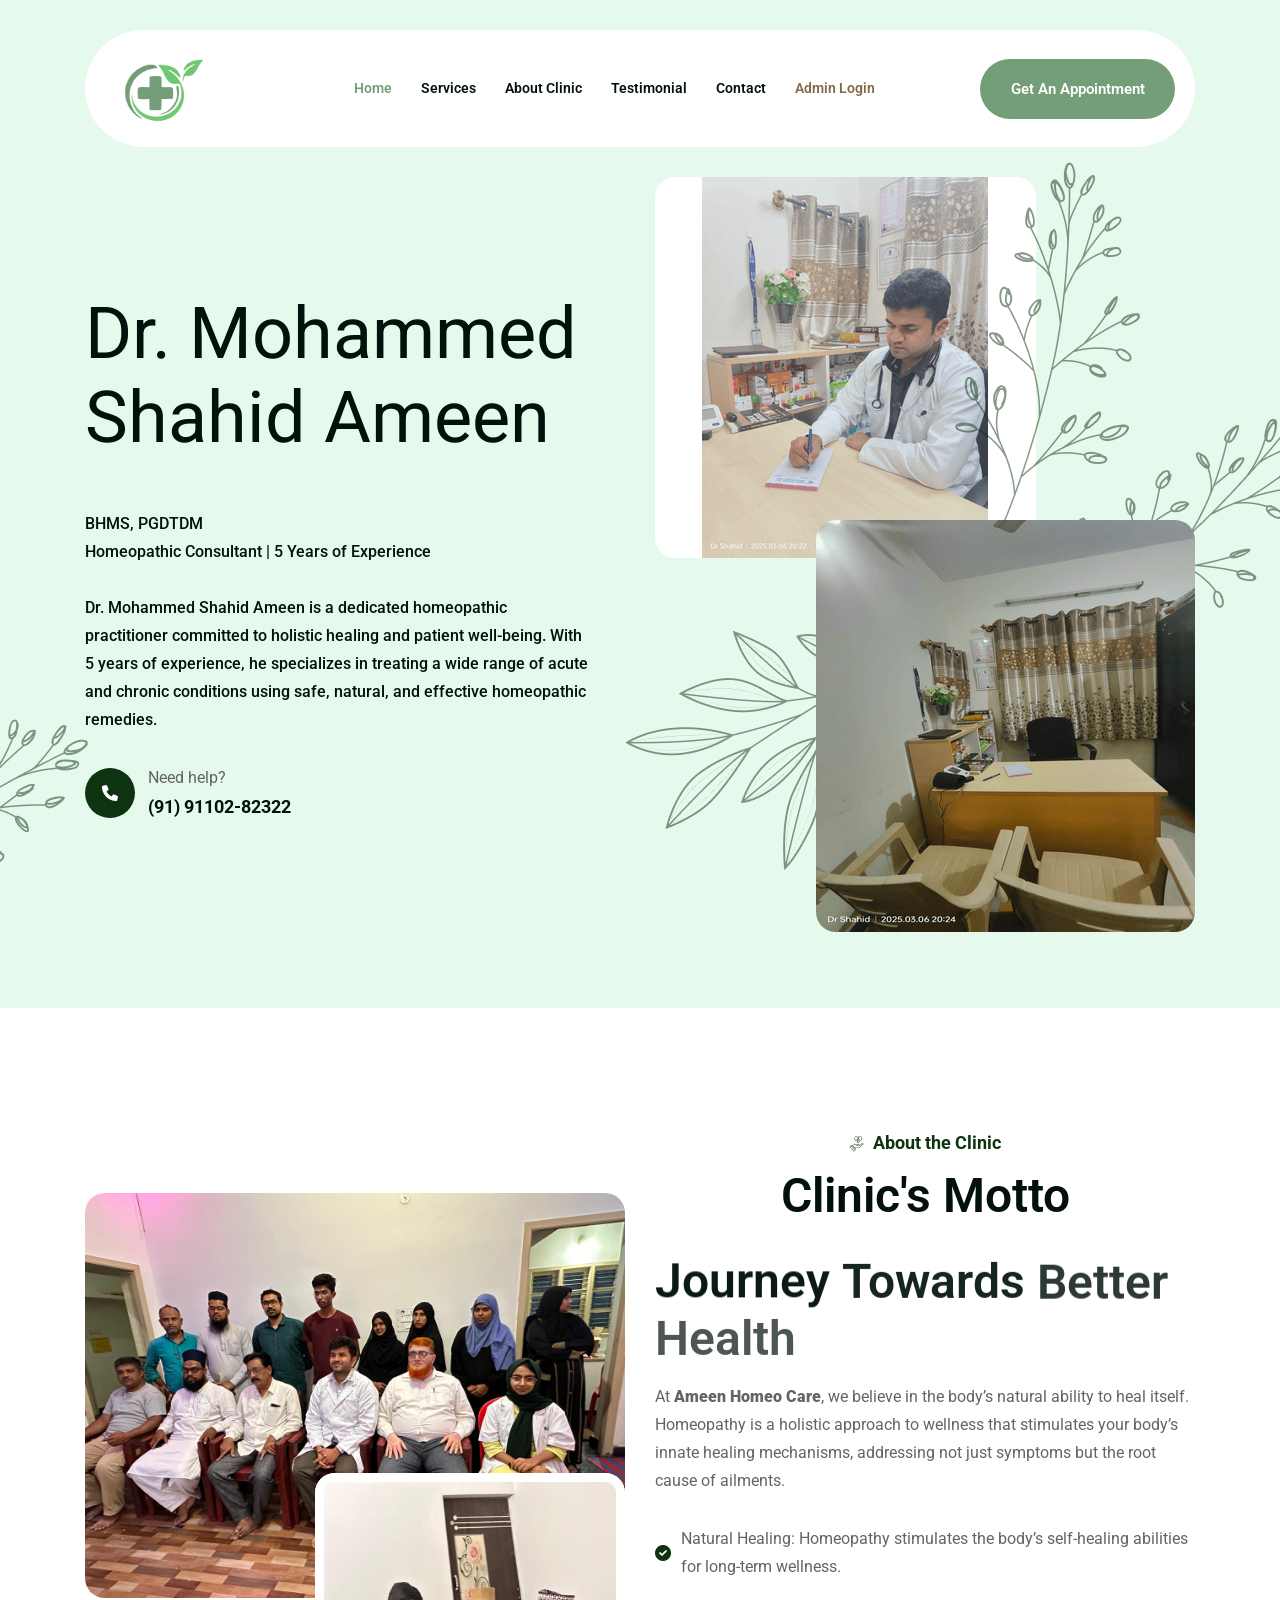
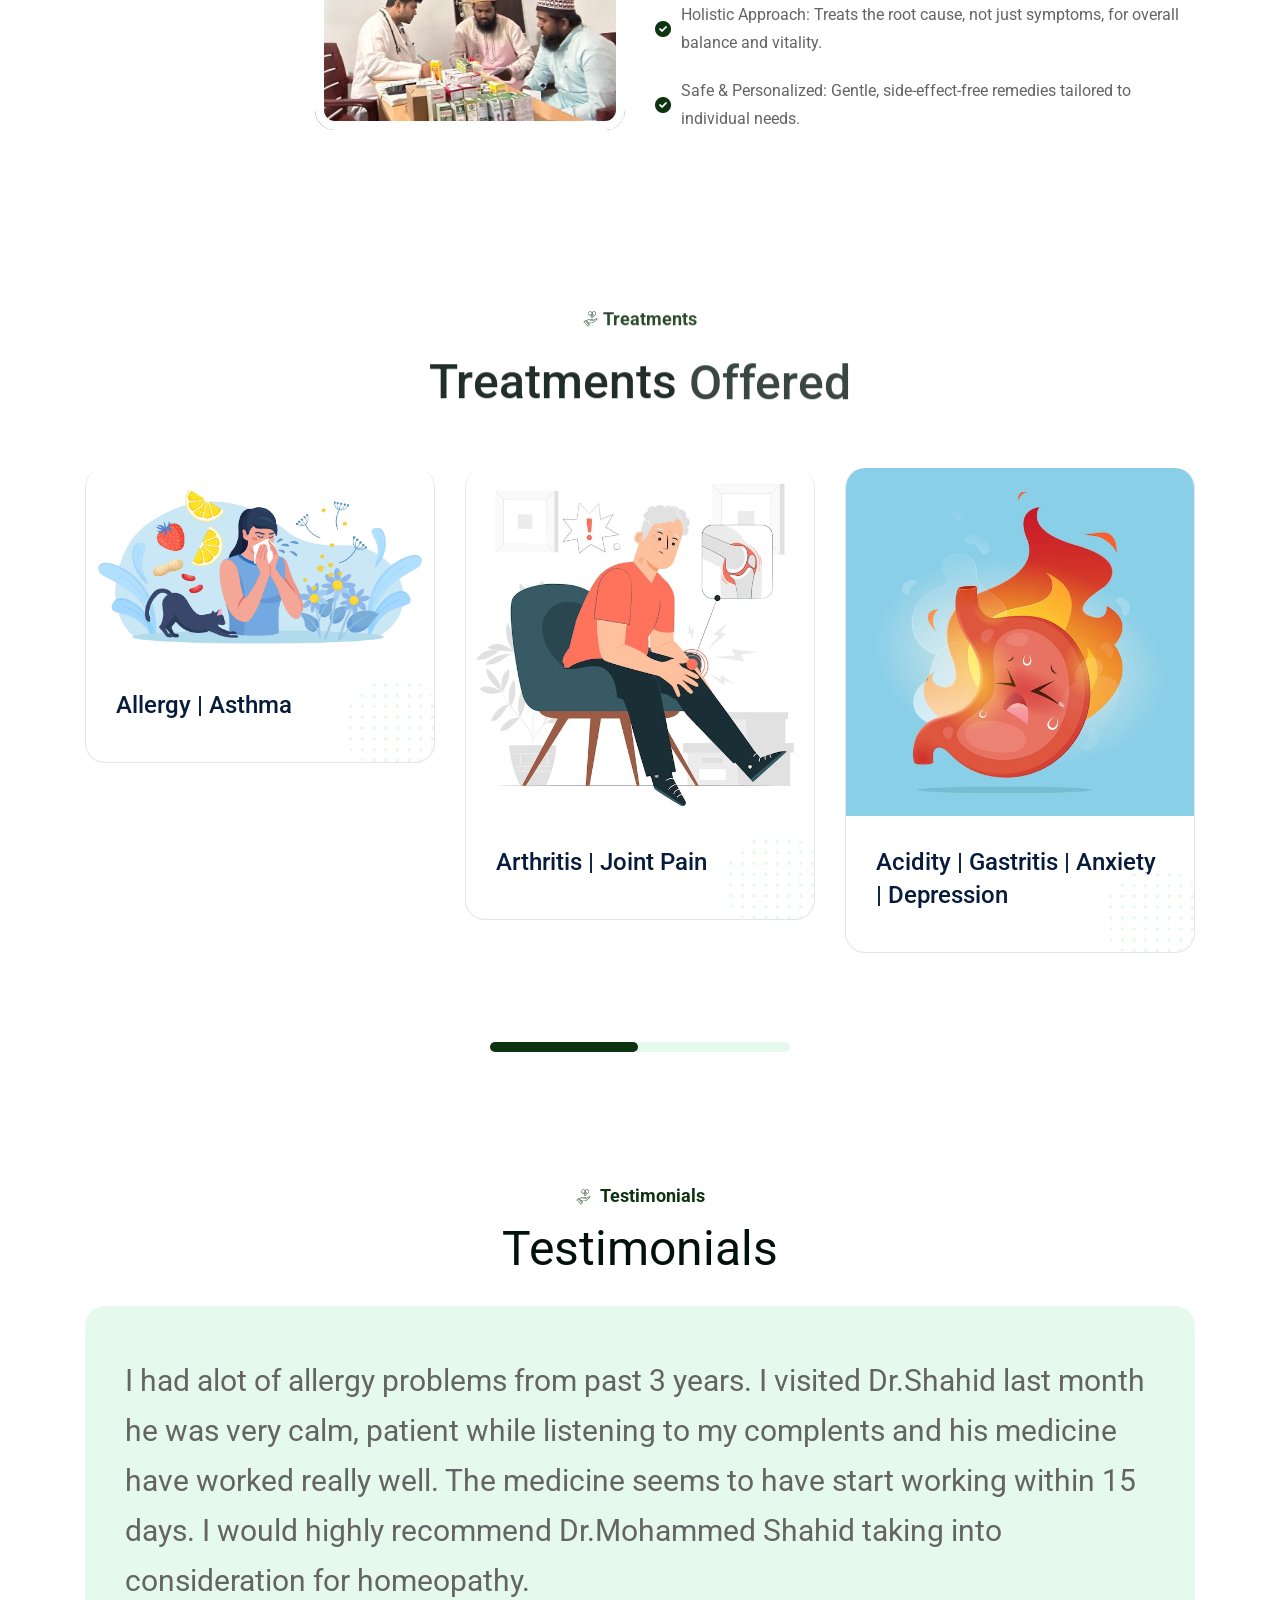
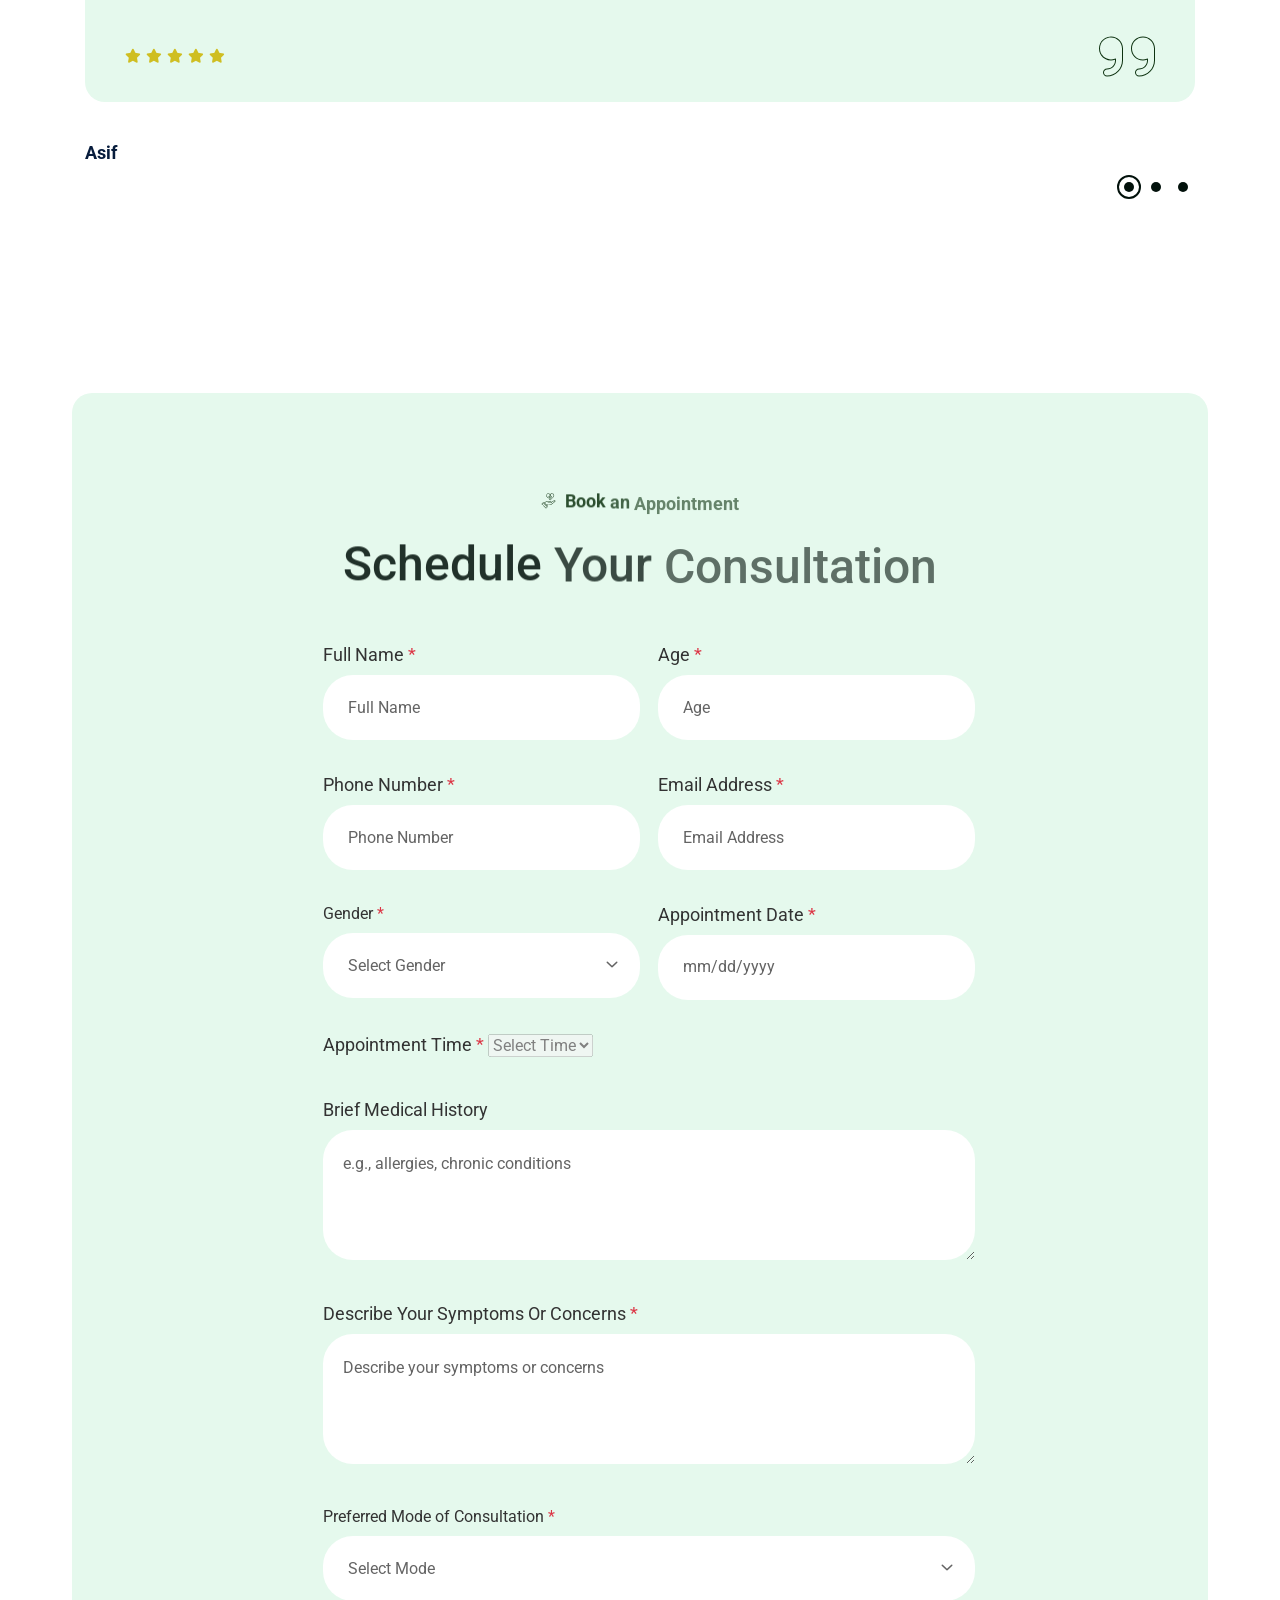
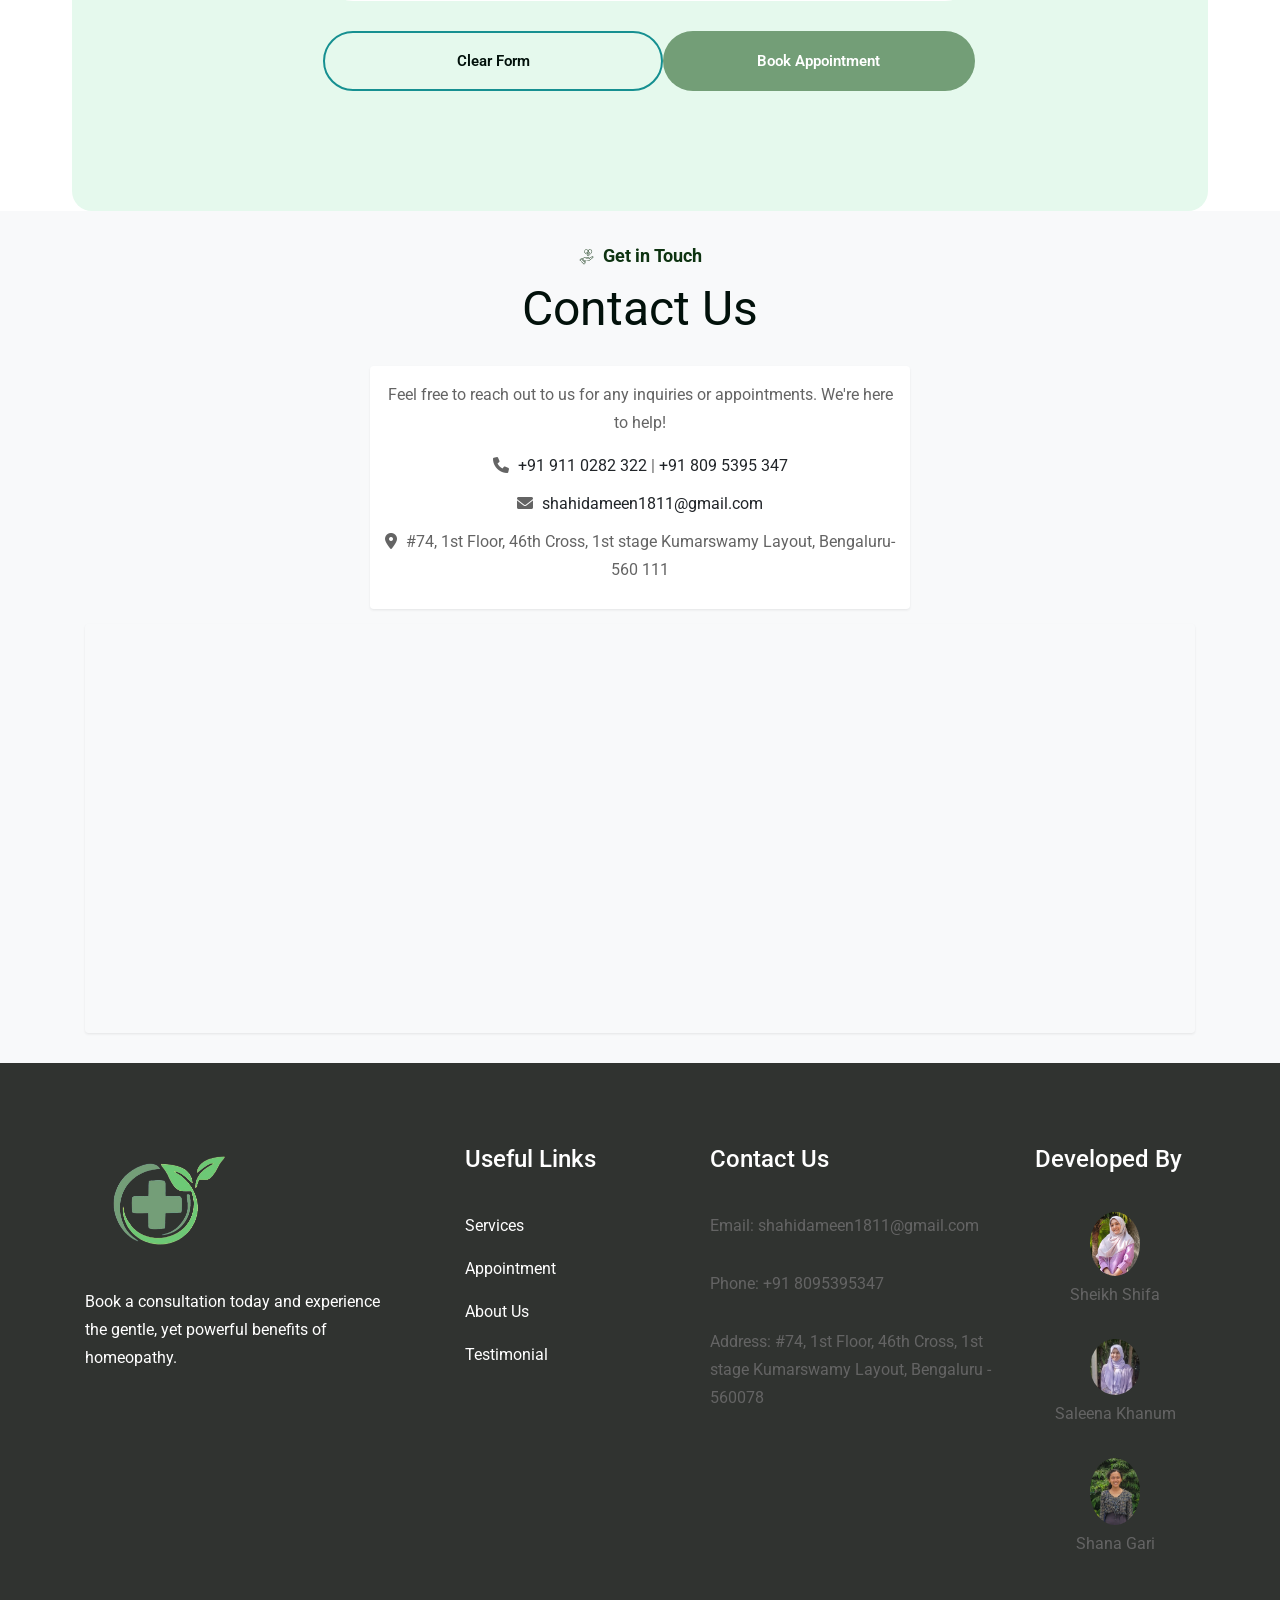
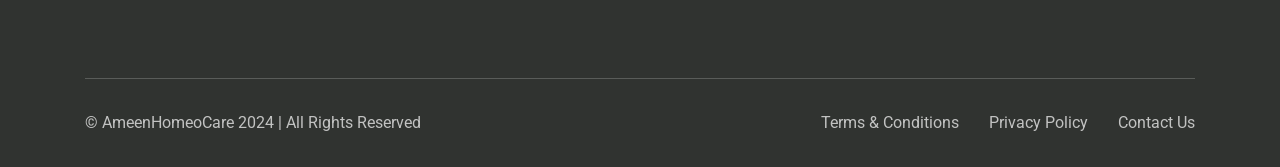
==== commit b4aadba3: "clinic image" ====
--- a/index.html
+++ b/index.html
@@ -282,14 +282,14 @@
               <div class="about-us-5__media">
                 <div class="image-1 wow clip-a-z">
                   <img
-                    src="assets/imgs/about-us-5/clinic.png"
+                    src="assets/imgs/about-us-5/dvg1.jpg"
                     class="img-fluid"
                     alt="img not found"
                   />
                 </div>
                 <div class="image-2 wow clip-a-z">
                   <img
-                    src="assets/imgs/about-us-5/doc.png"
+                    src="assets/imgs/about-us-5/dvg.jpg"
                     class="img-fluid"
                     alt="img not found"
                   />
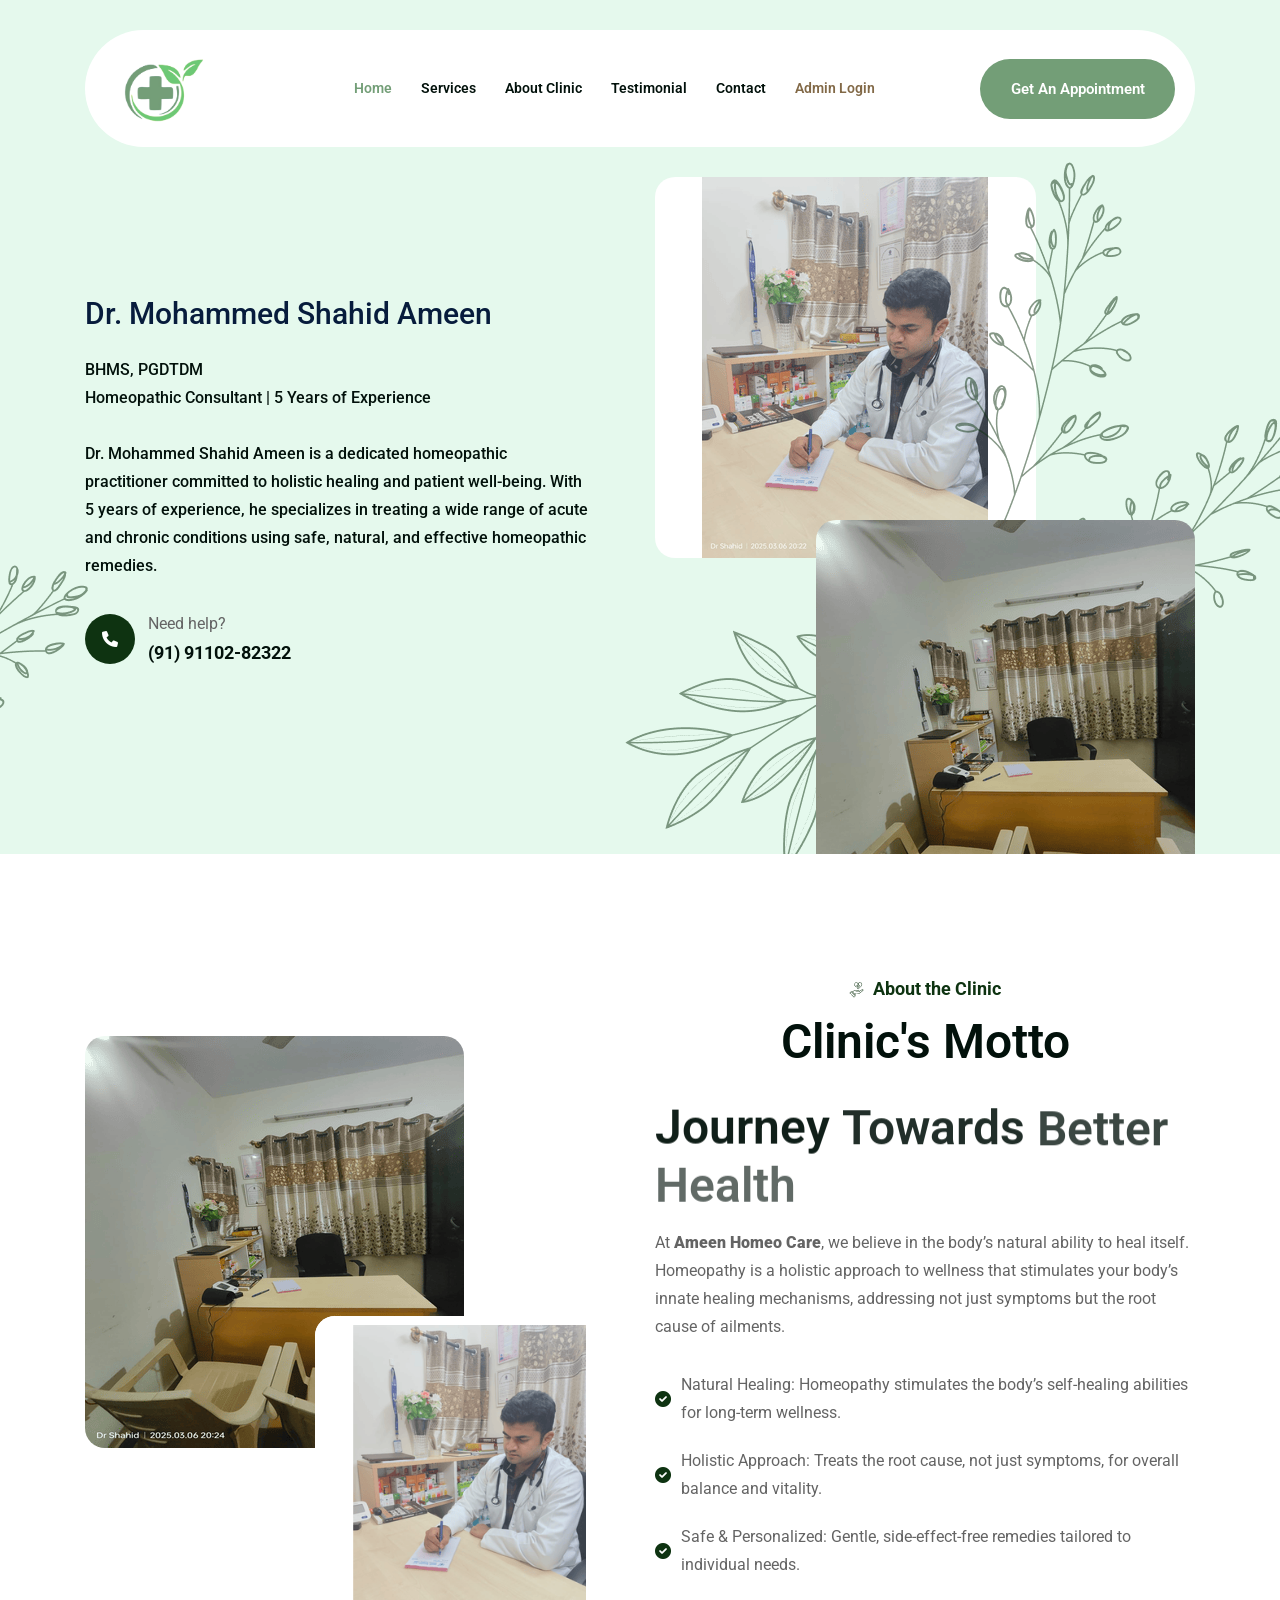
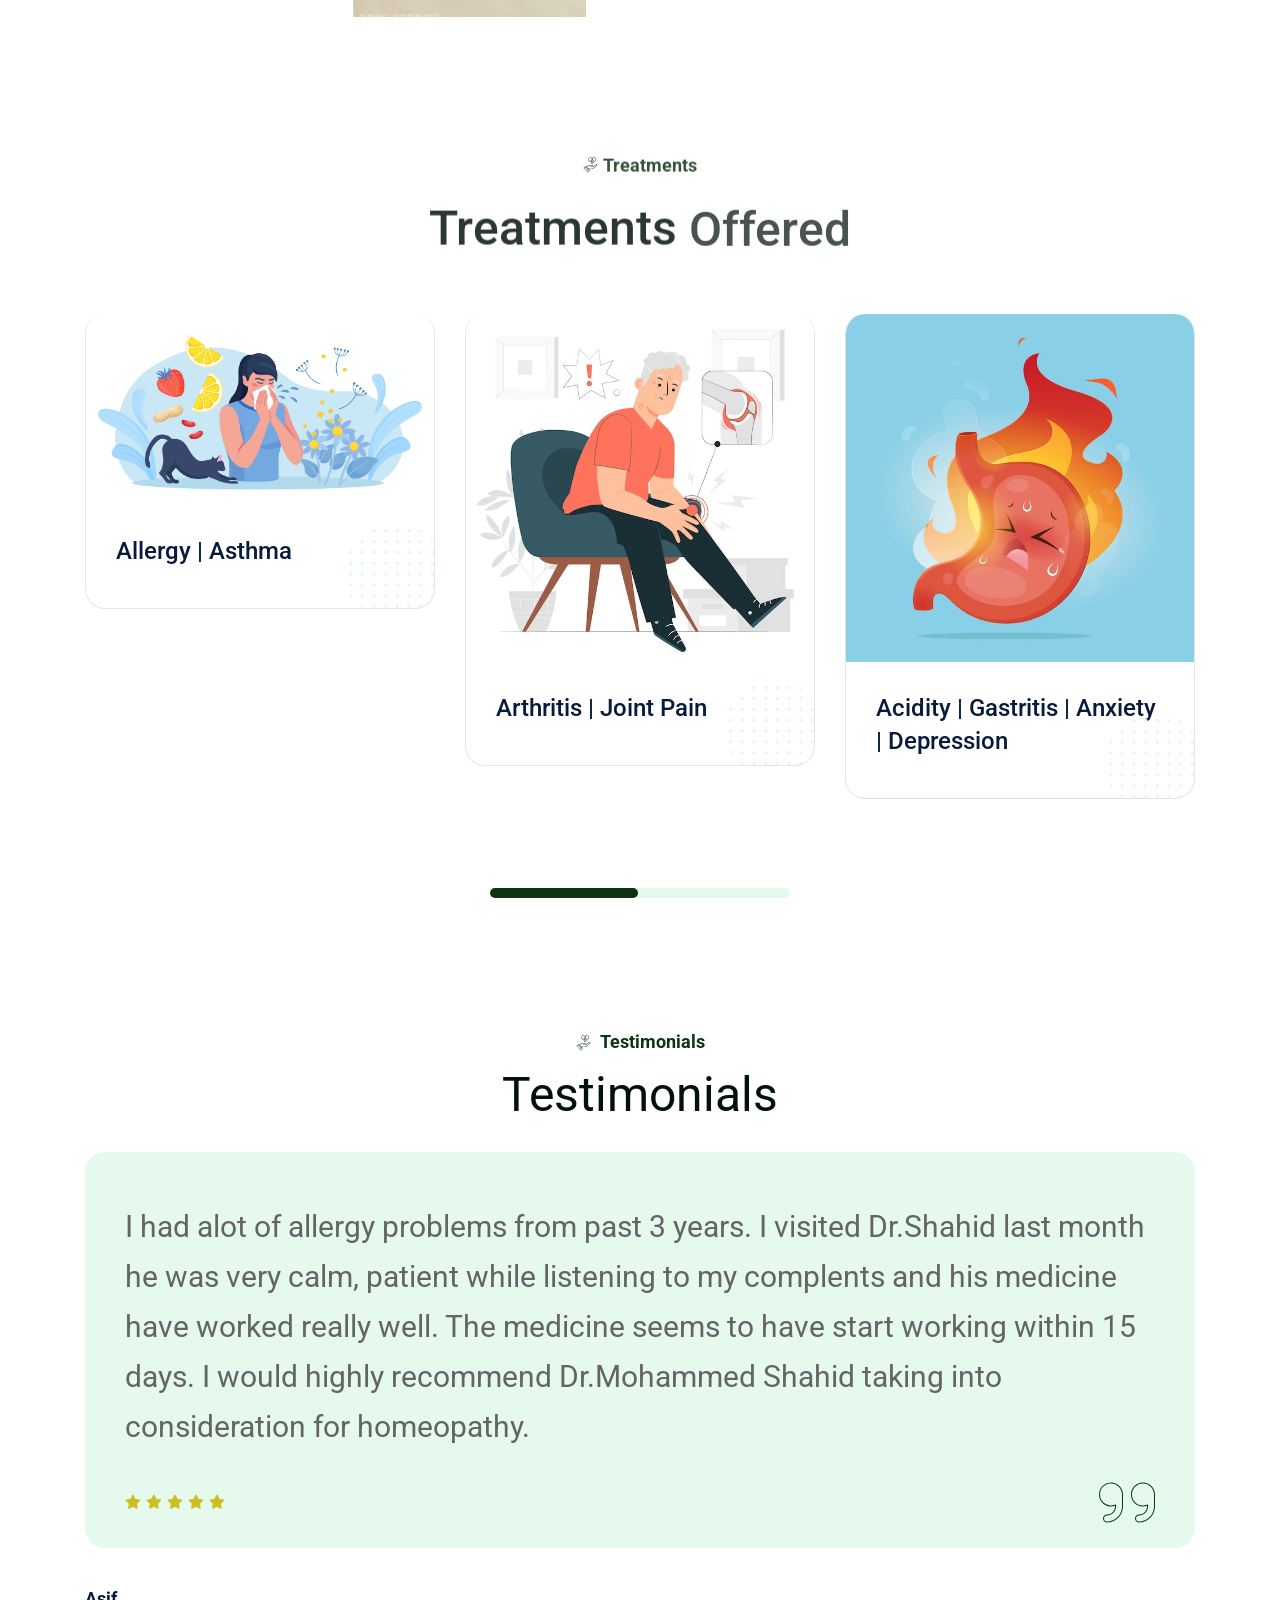
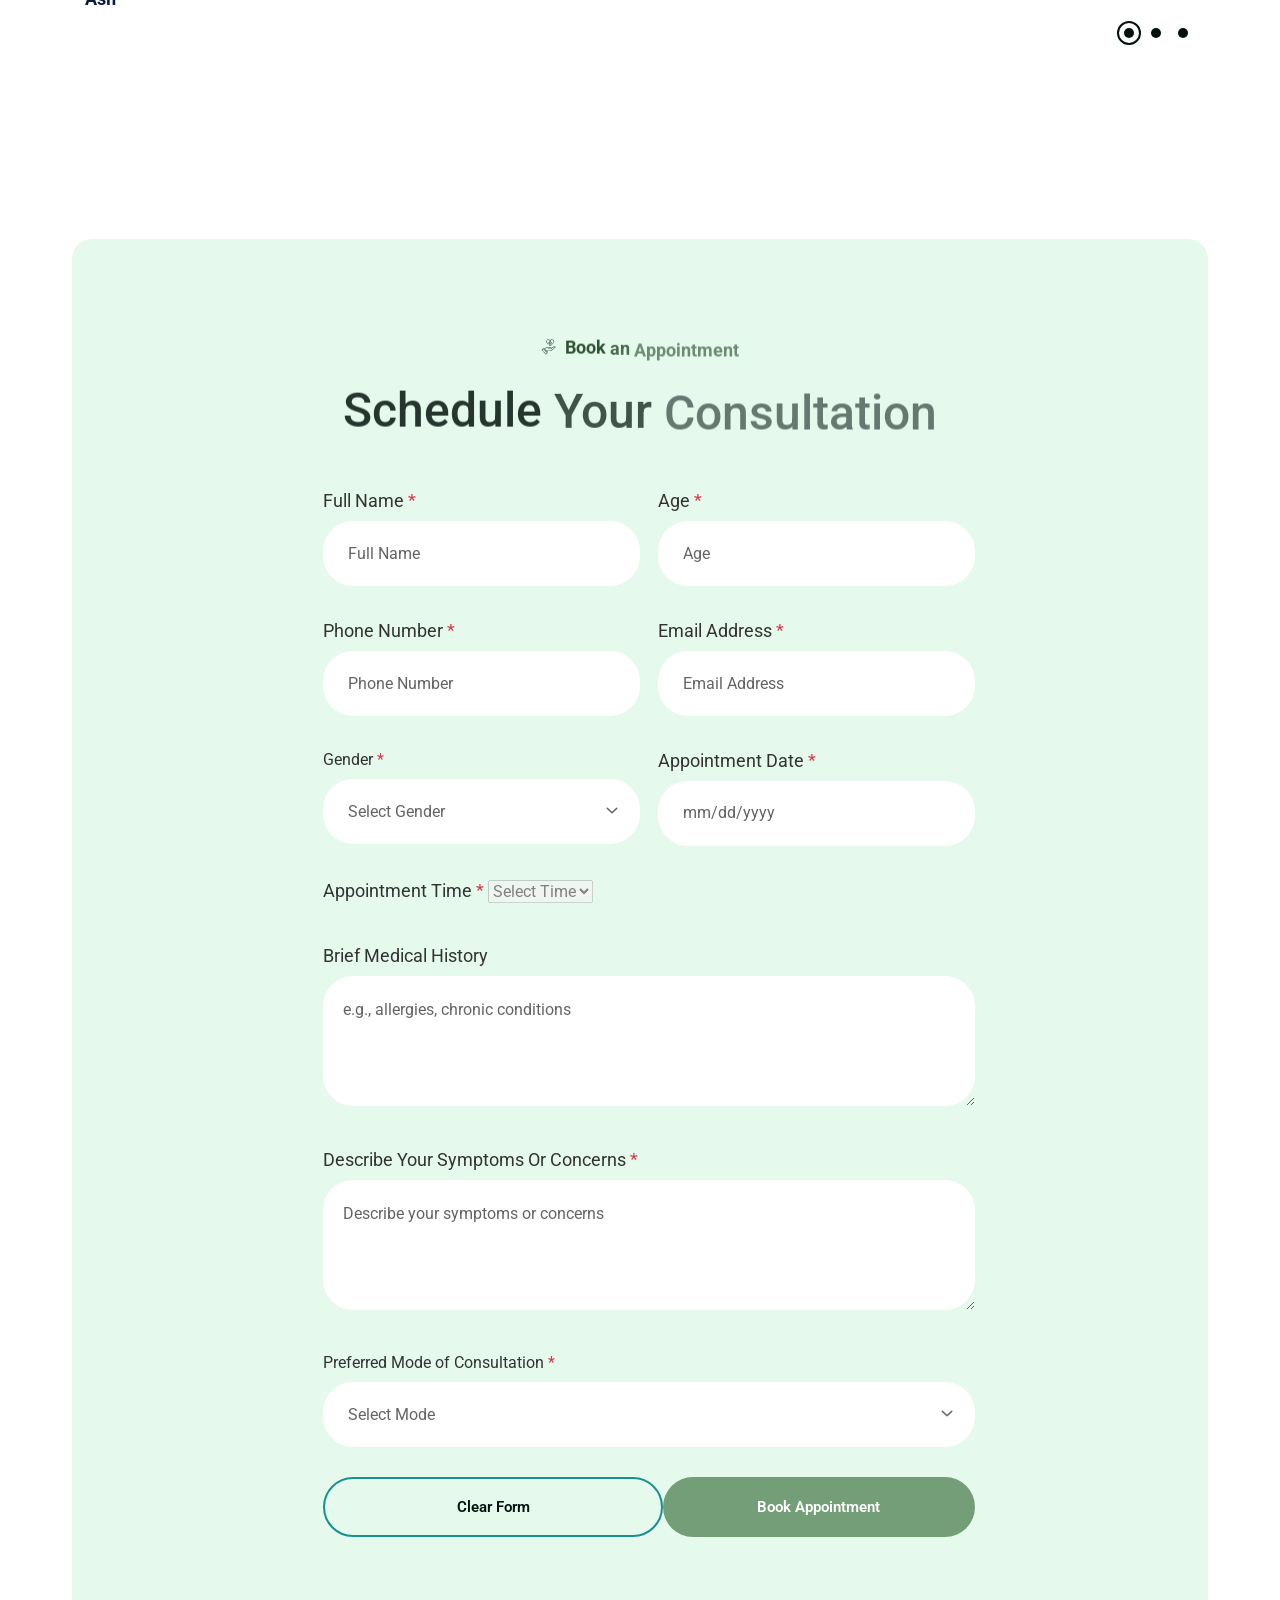
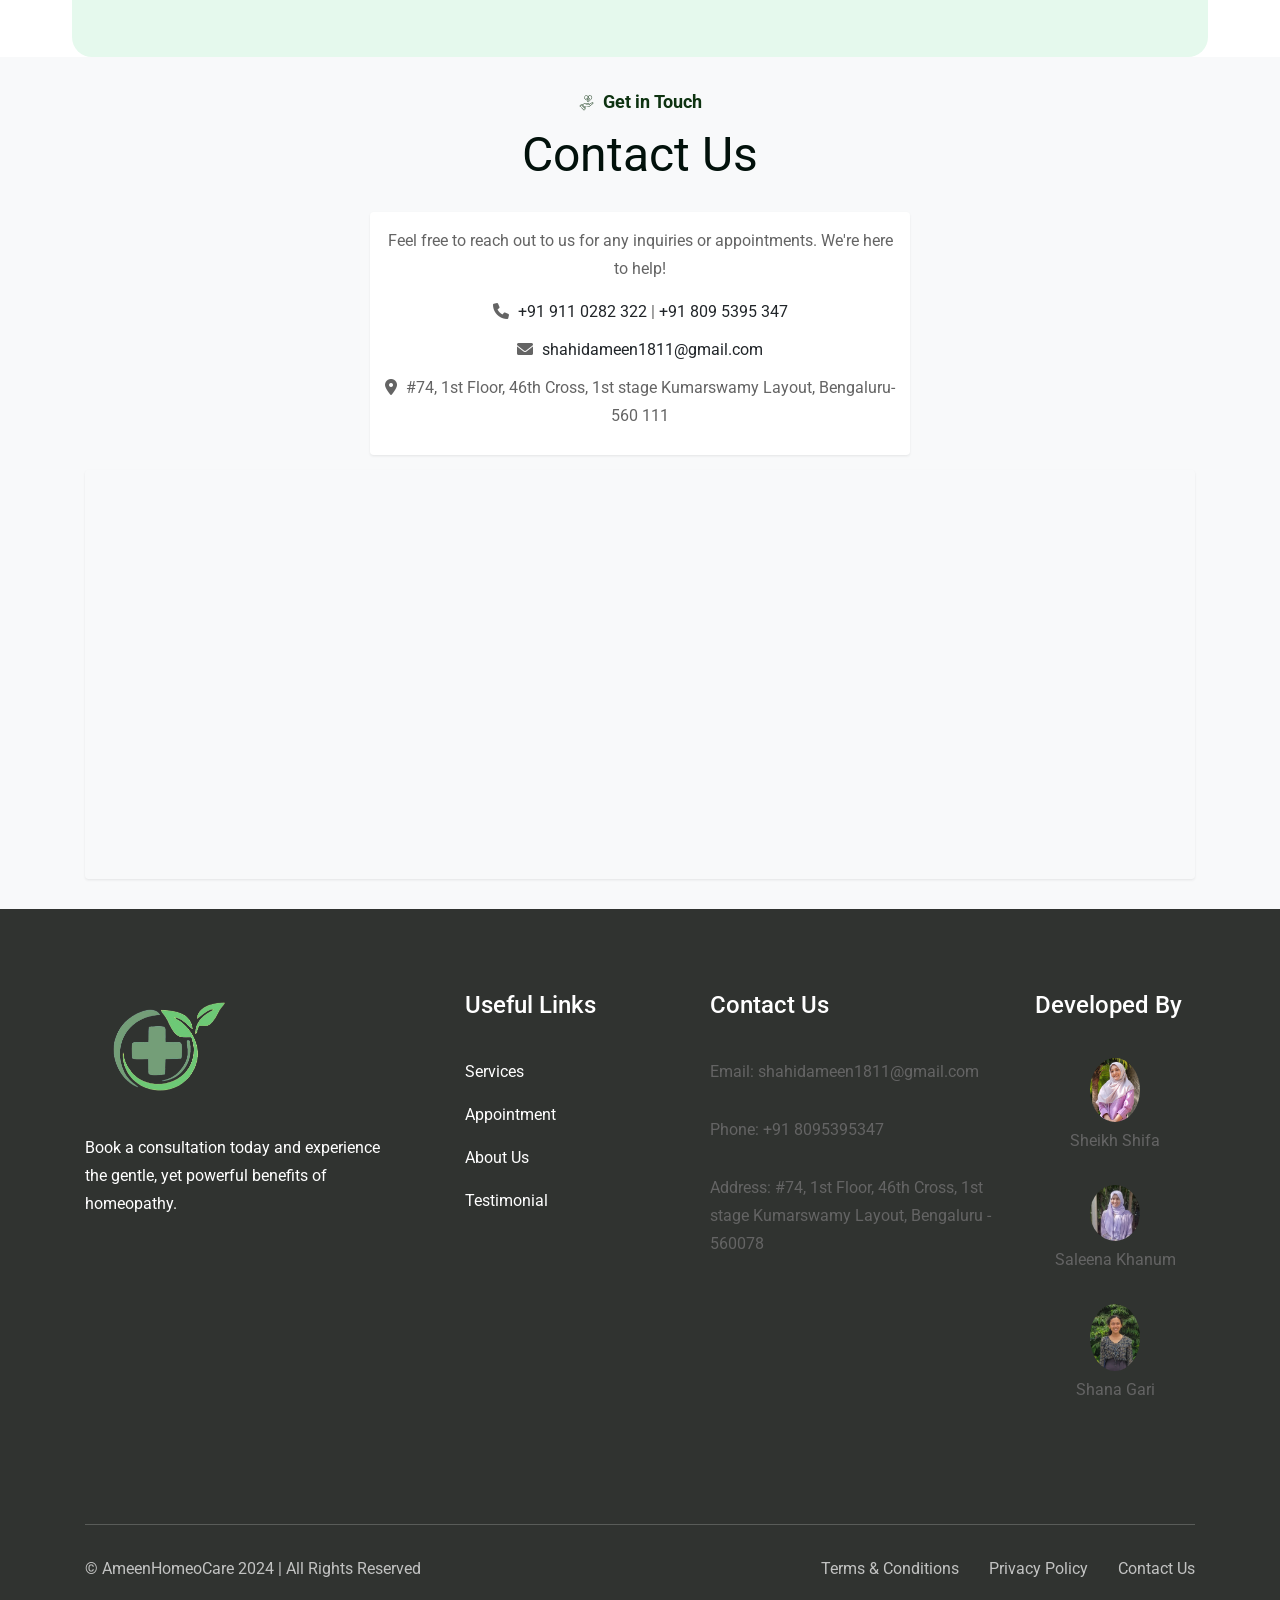
==== commit c0b8fa9b: "dataabse updated" ====
--- a/index.html
+++ b/index.html
@@ -212,9 +212,9 @@
           <div class="row">
             <div class="col-lg-6">
               <div class="banner-5__content">
-                <h1 class="title-animation mb-50 mb-xs-30">
+                <h3 class="title-animation mb-20 mb-xs-30">
                   Dr. Mohammed Shahid Ameen
-                </h1>
+                </h3>
                 <p class="mb-30">
                   BHMS, PGDTDM <br />
                   Homeopathic Consultant | 5 Years of Experience<br /><br />
@@ -282,14 +282,14 @@
               <div class="about-us-5__media">
                 <div class="image-1 wow clip-a-z">
                   <img
-                    src="assets/imgs/about-us-5/dvg1.jpg"
+                    src="assets/imgs/about-us-5/clinic.png"
                     class="img-fluid"
                     alt="img not found"
                   />
                 </div>
                 <div class="image-2 wow clip-a-z">
                   <img
-                    src="assets/imgs/about-us-5/dvg.jpg"
+                    src="assets/imgs/about-us-5/doc.png"
                     class="img-fluid"
                     alt="img not found"
                   />
